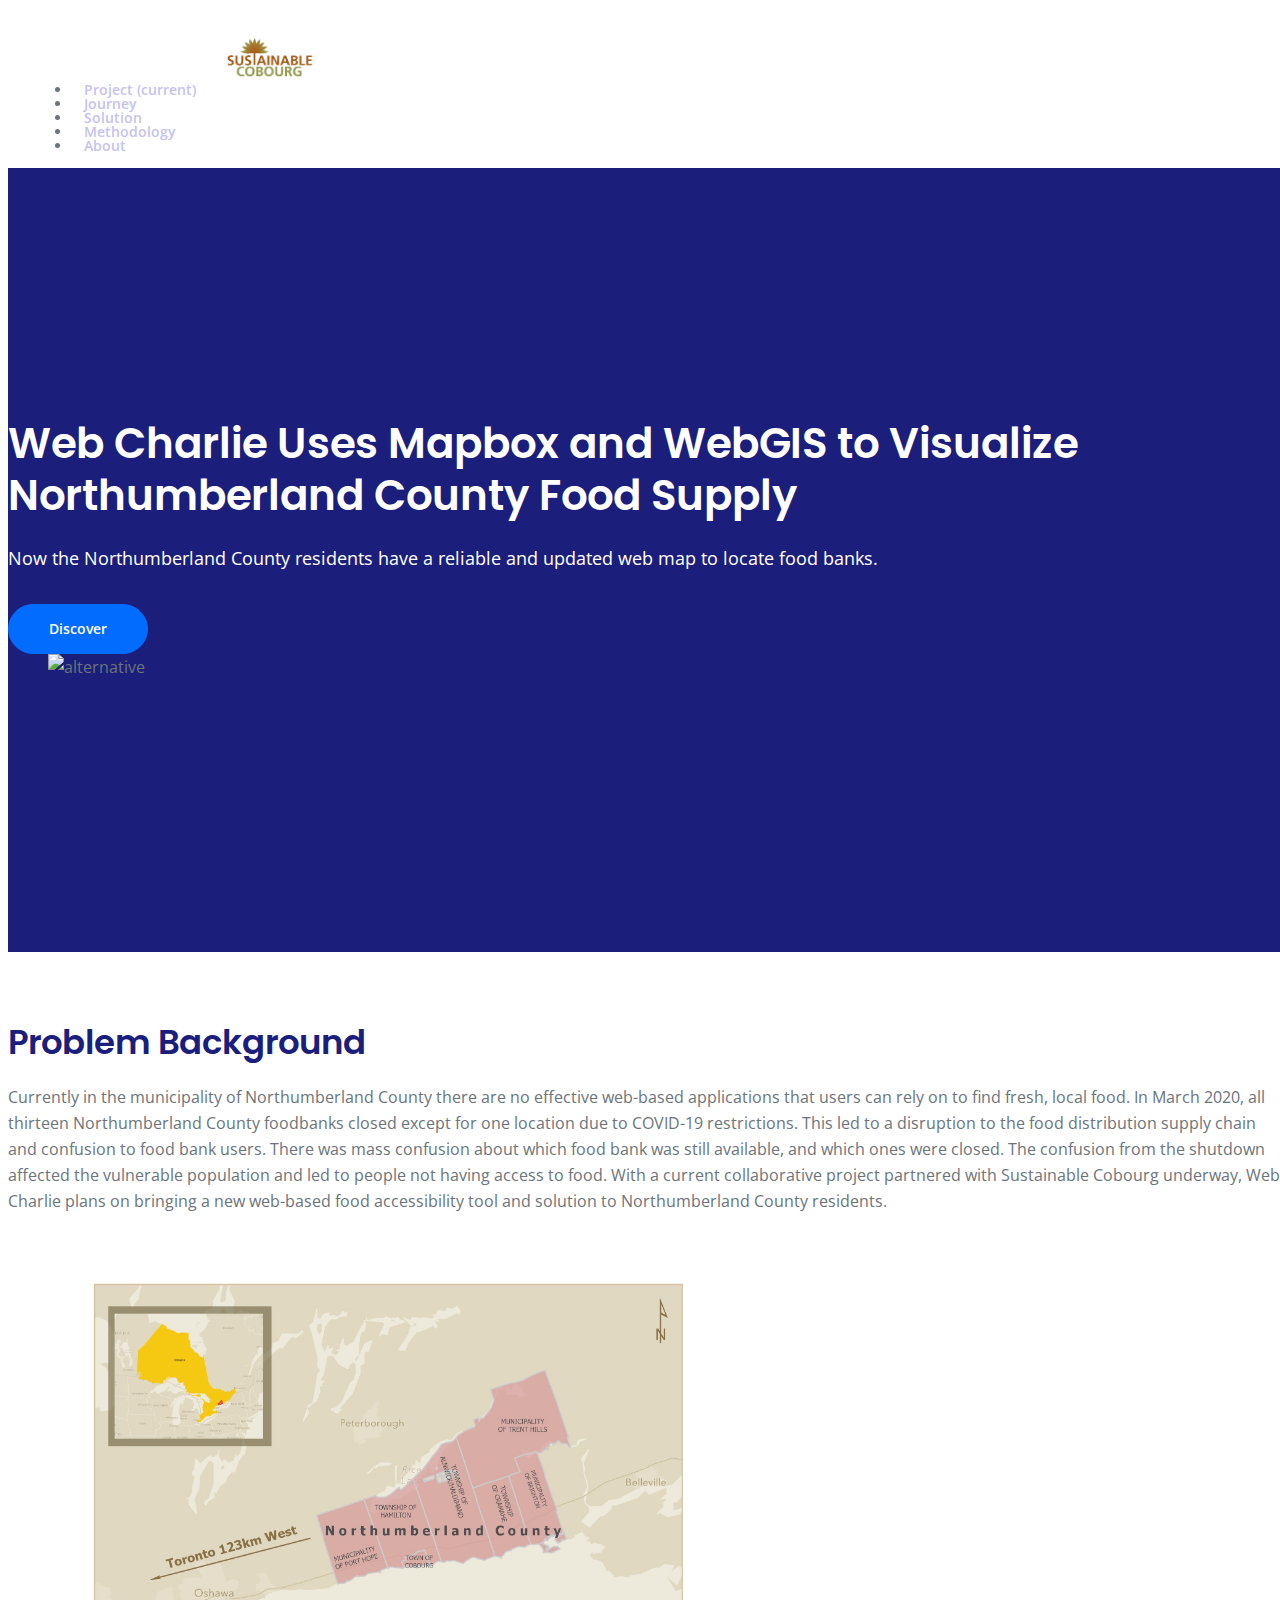
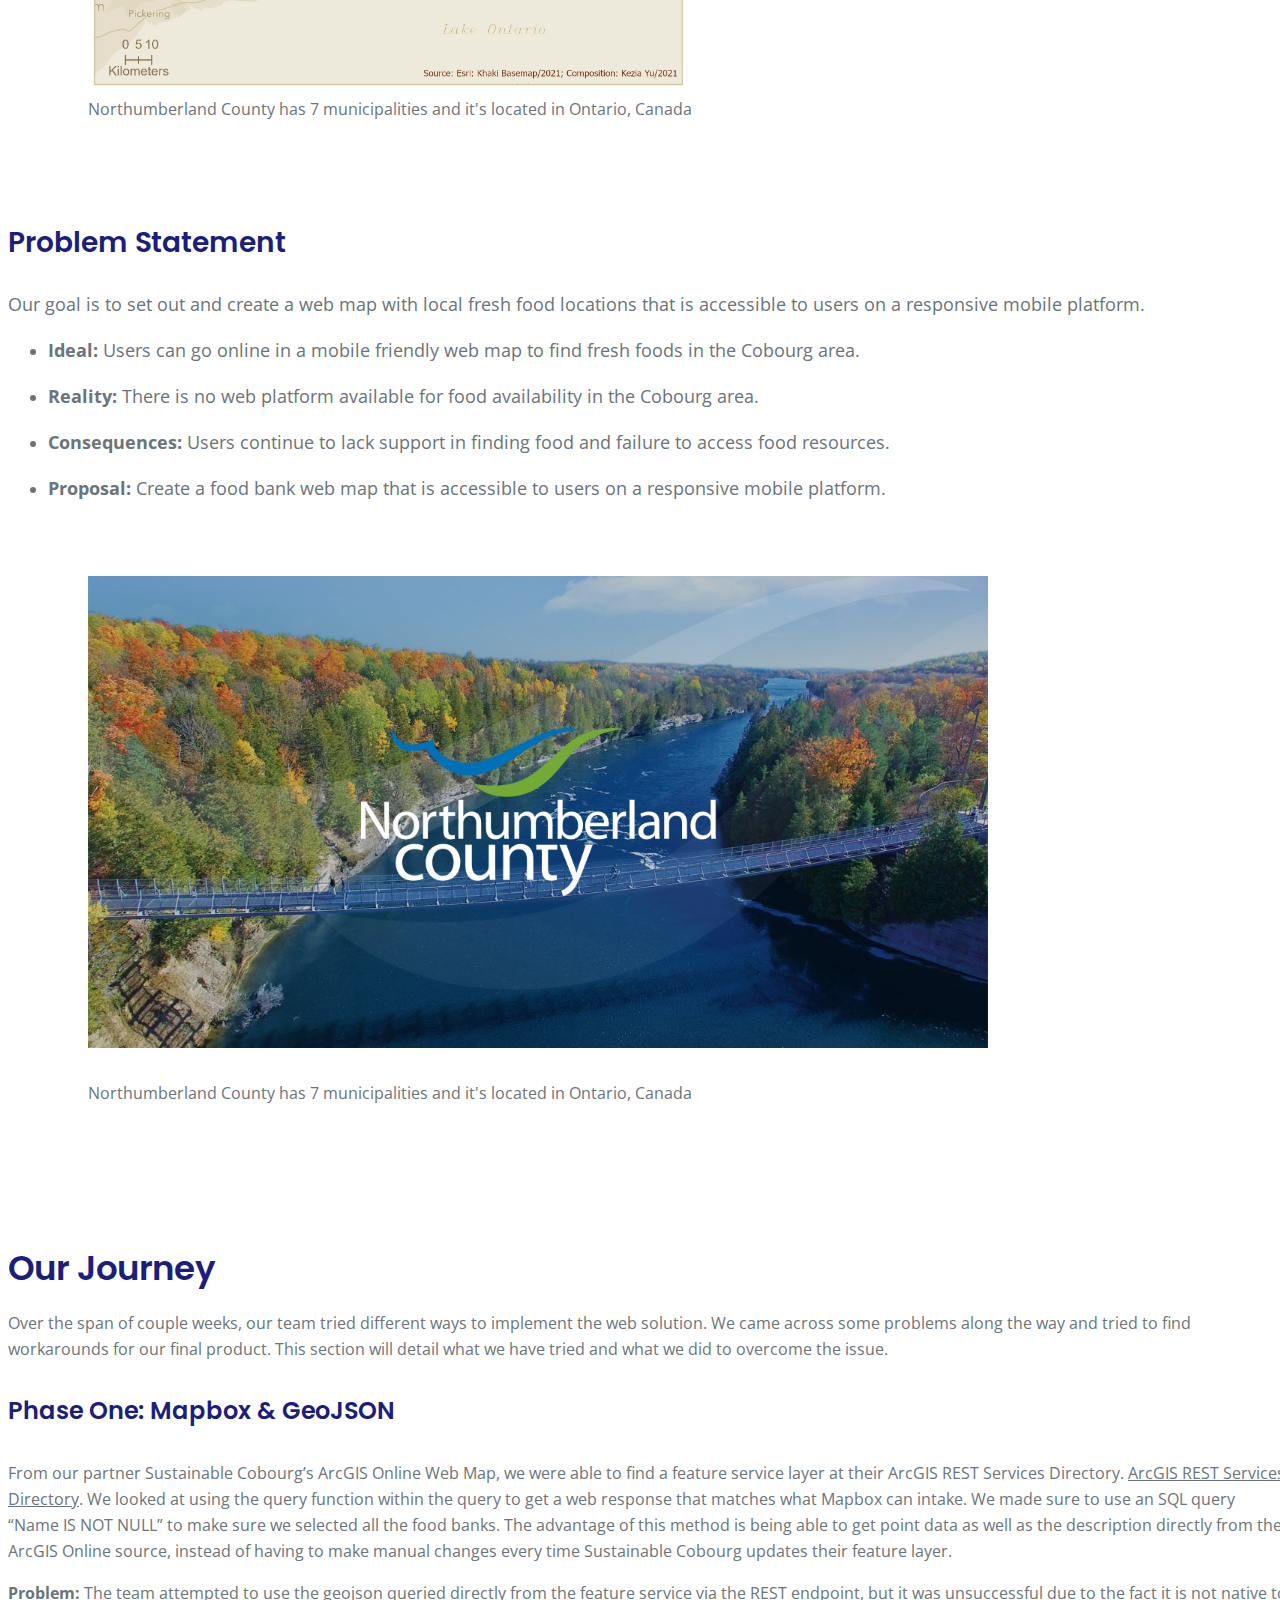
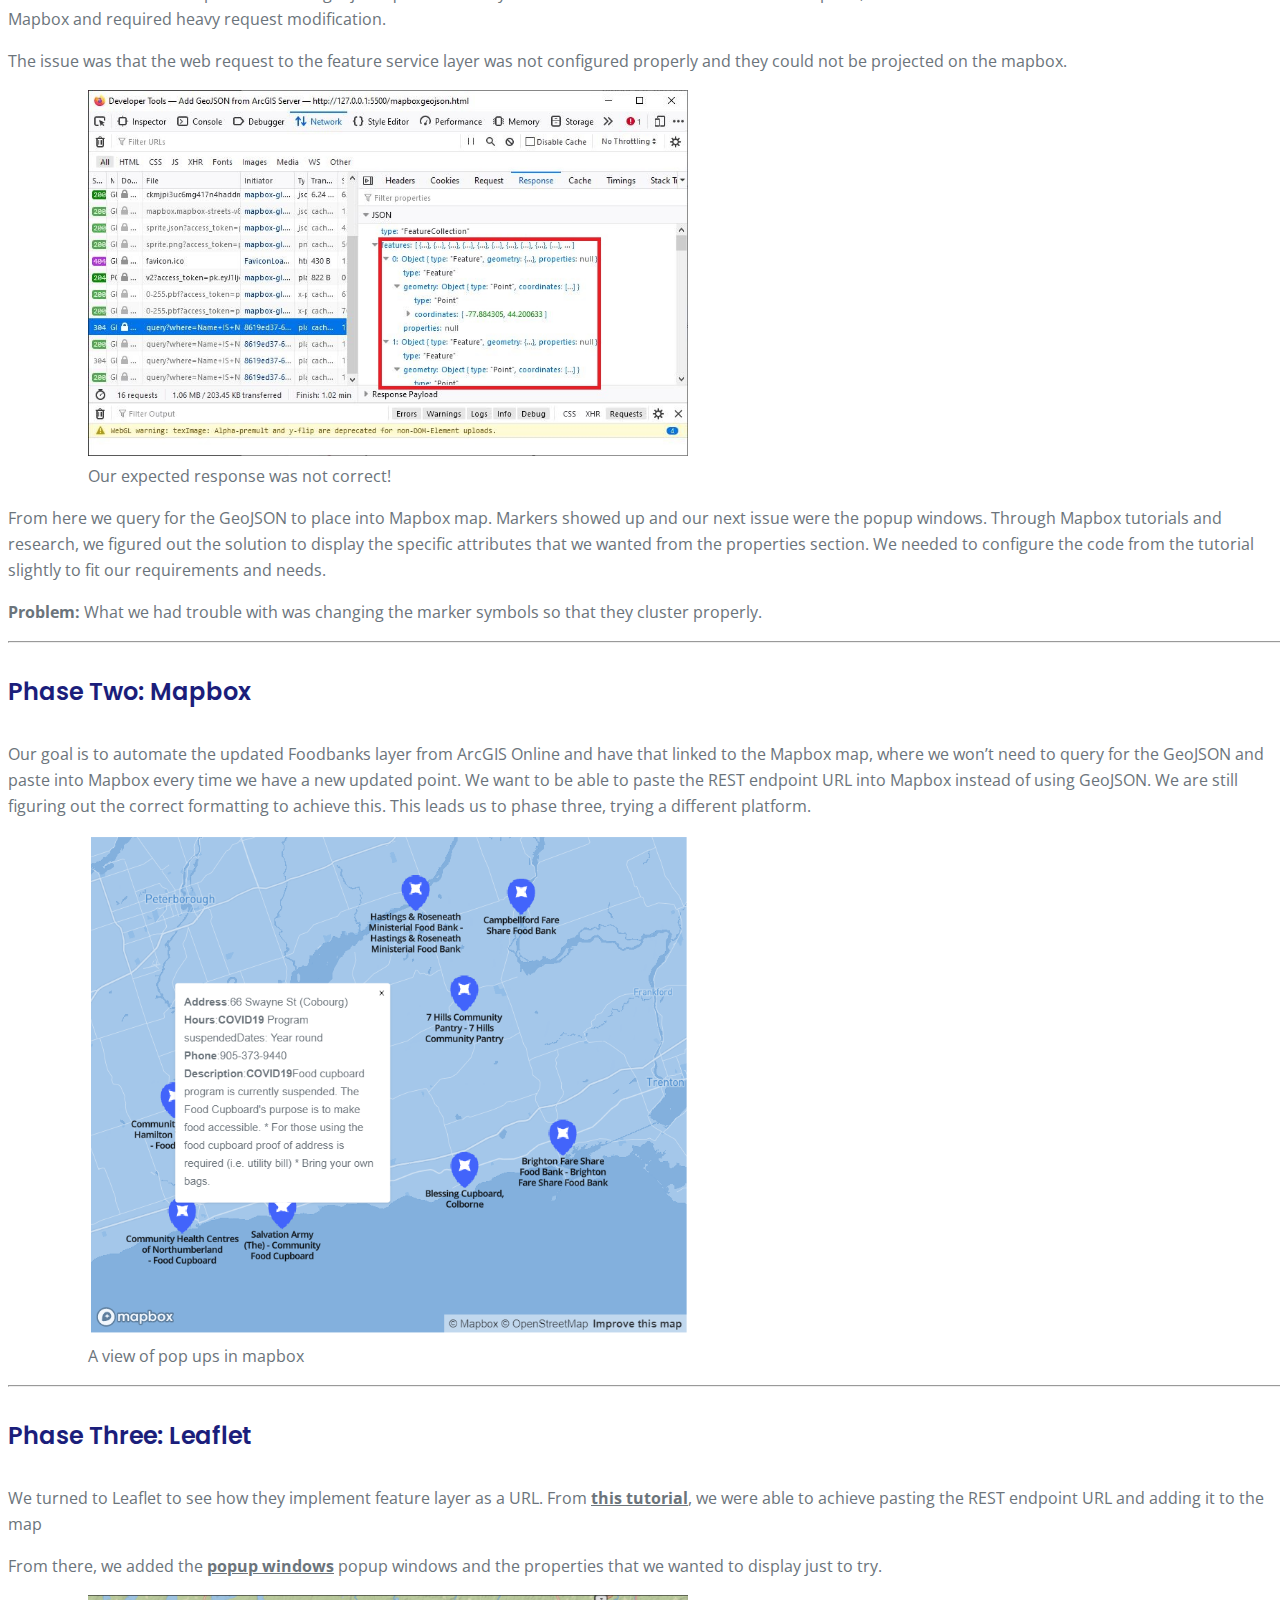
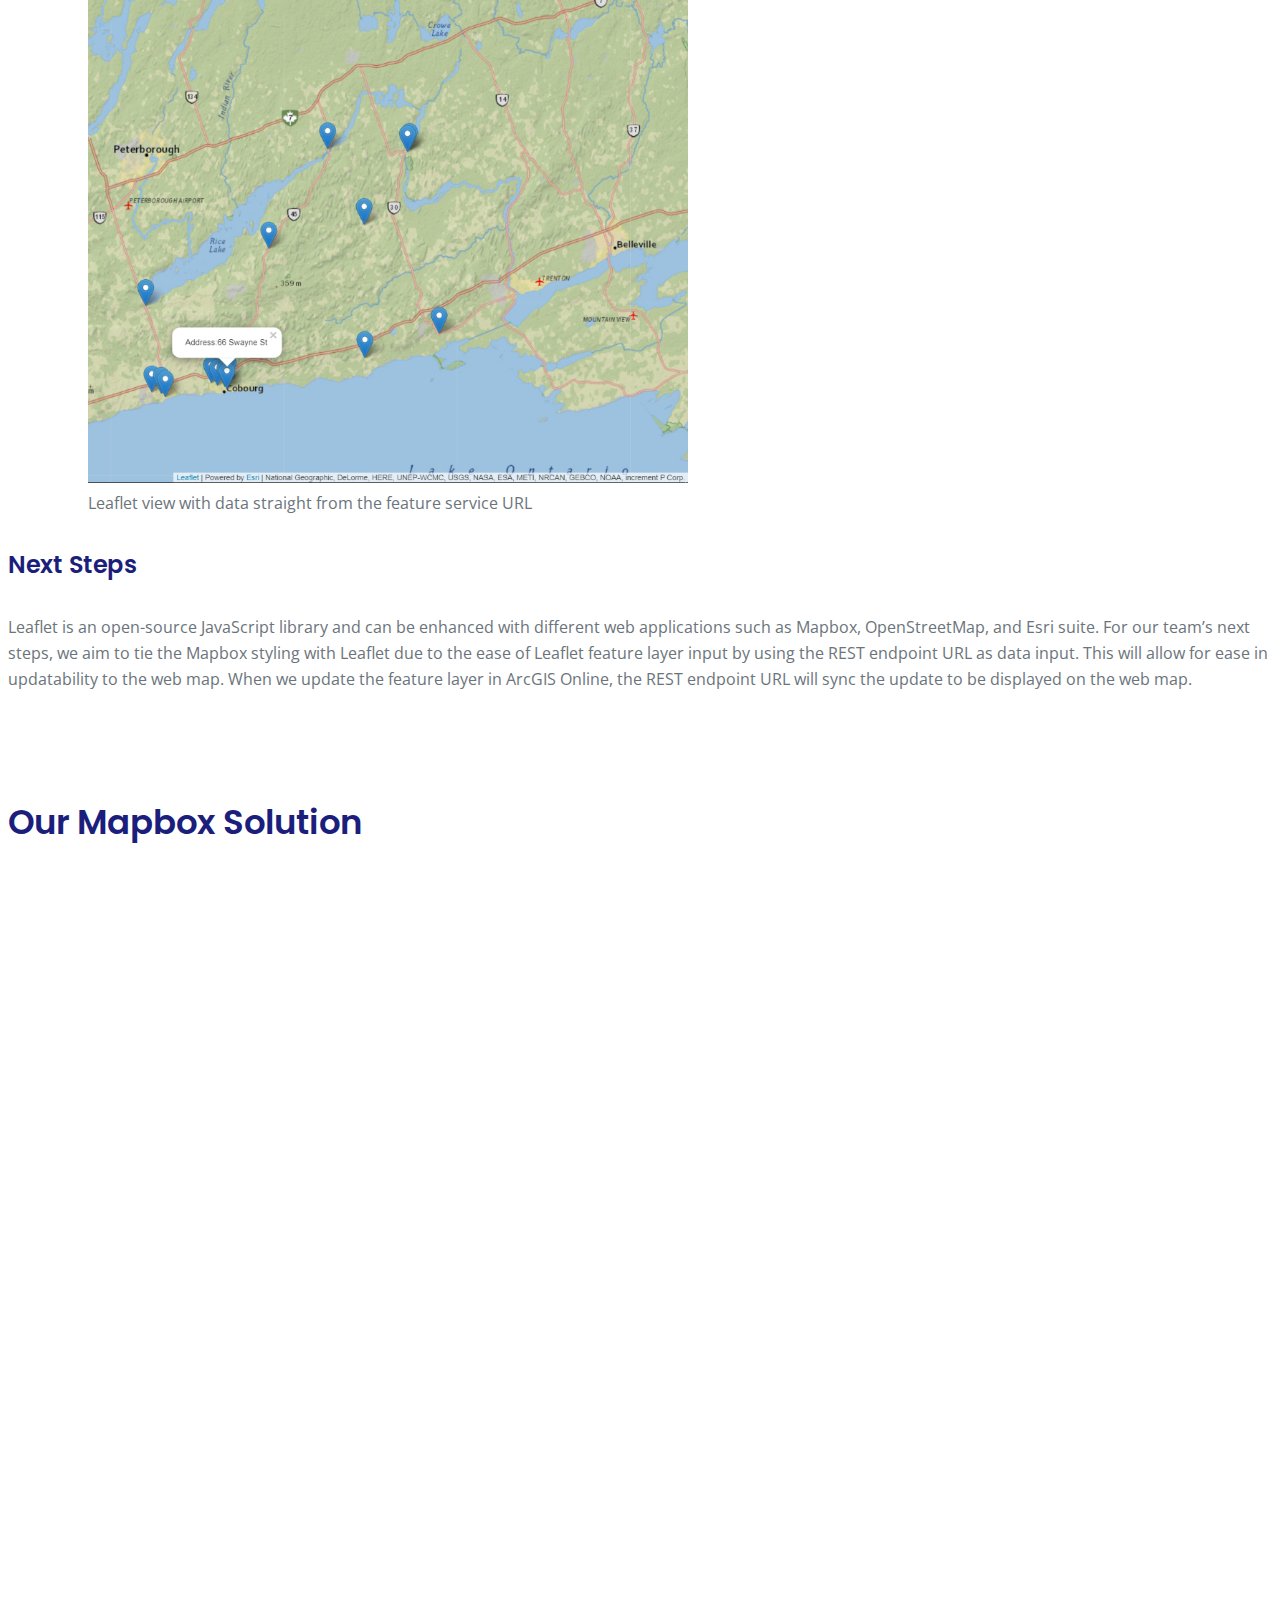
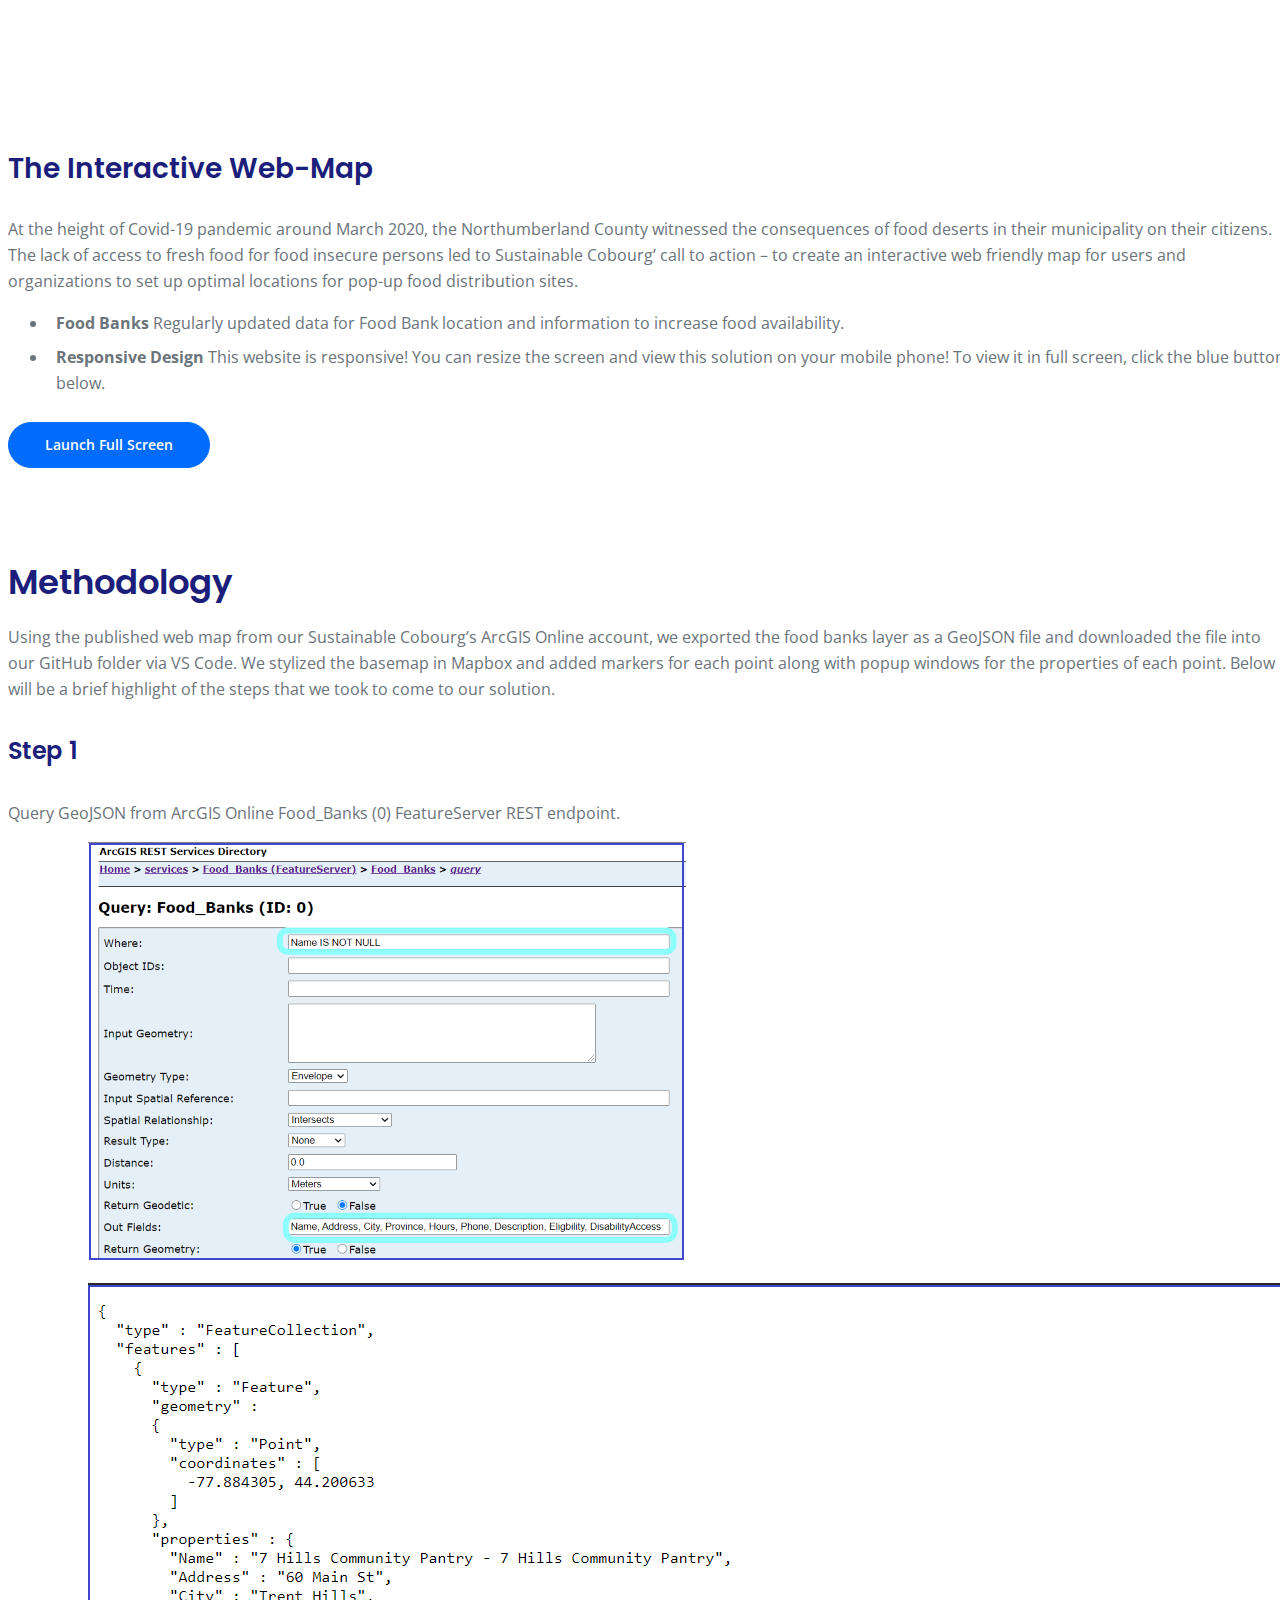
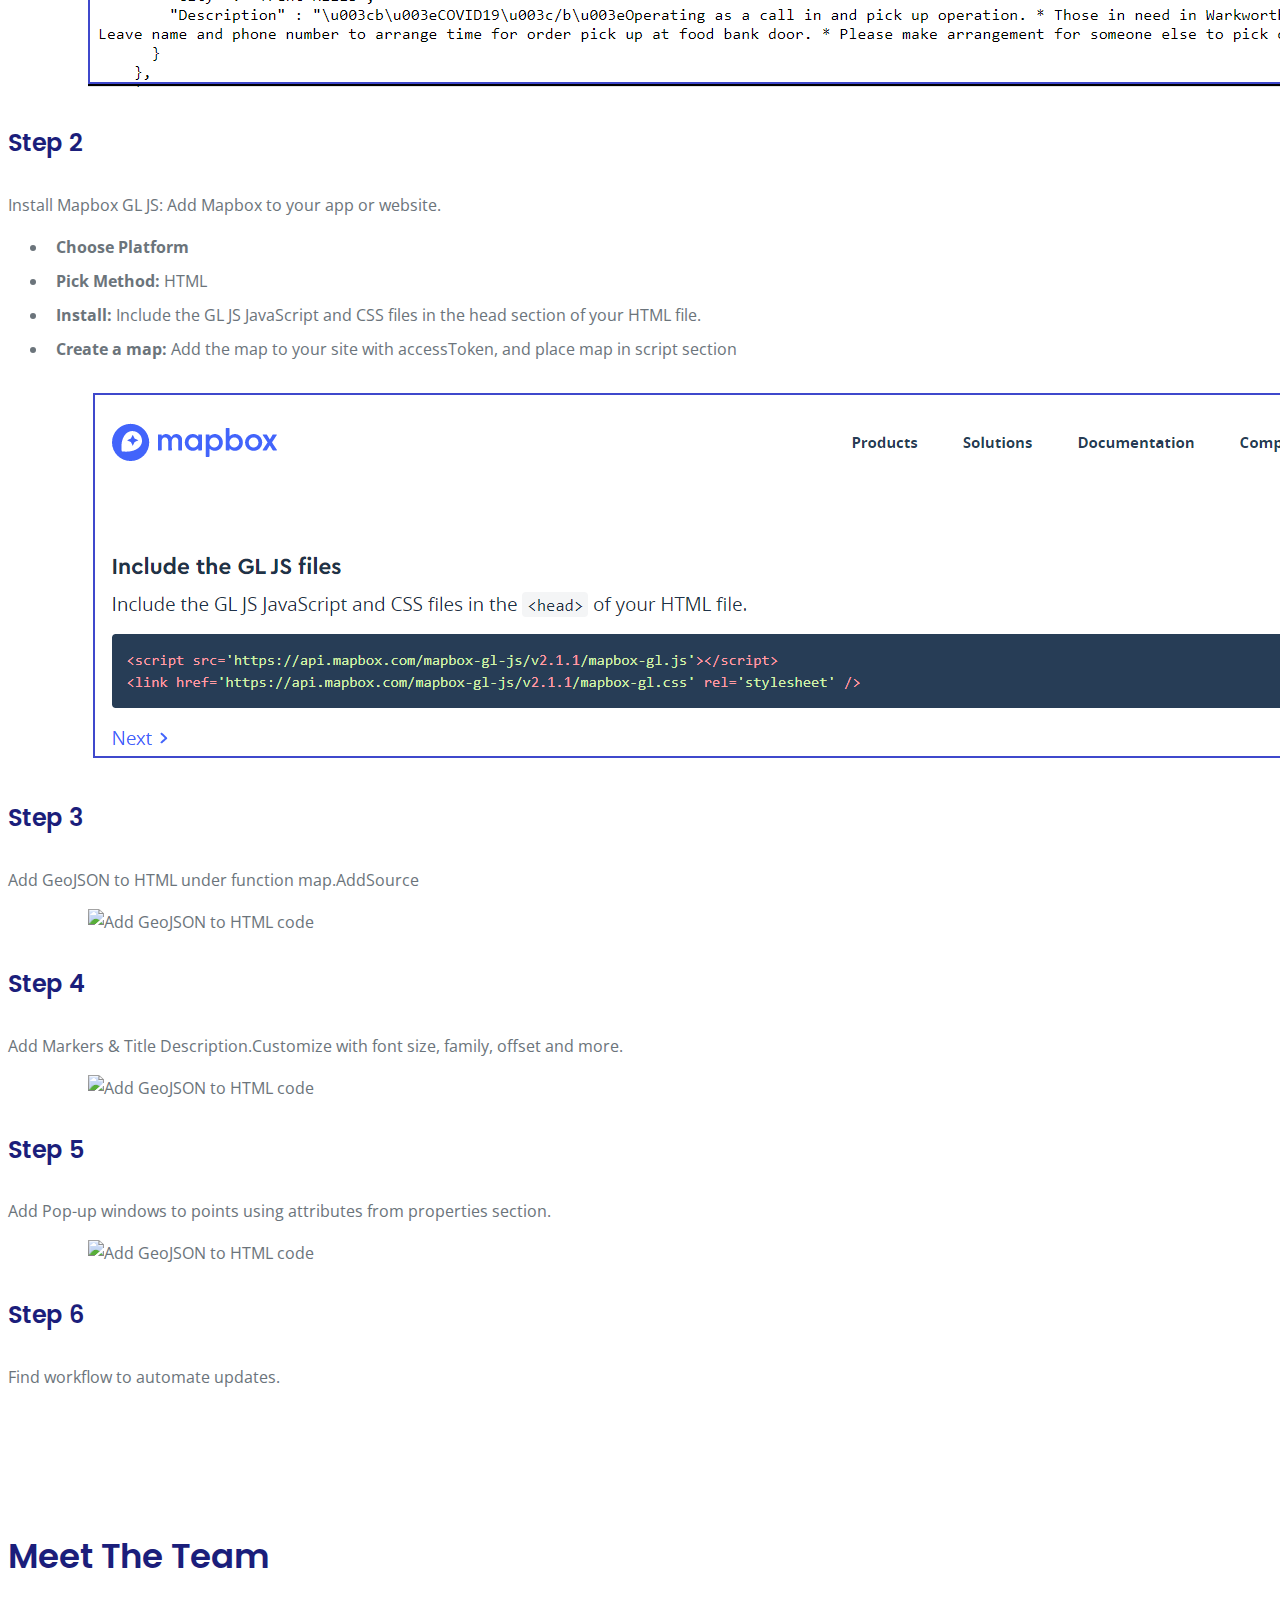
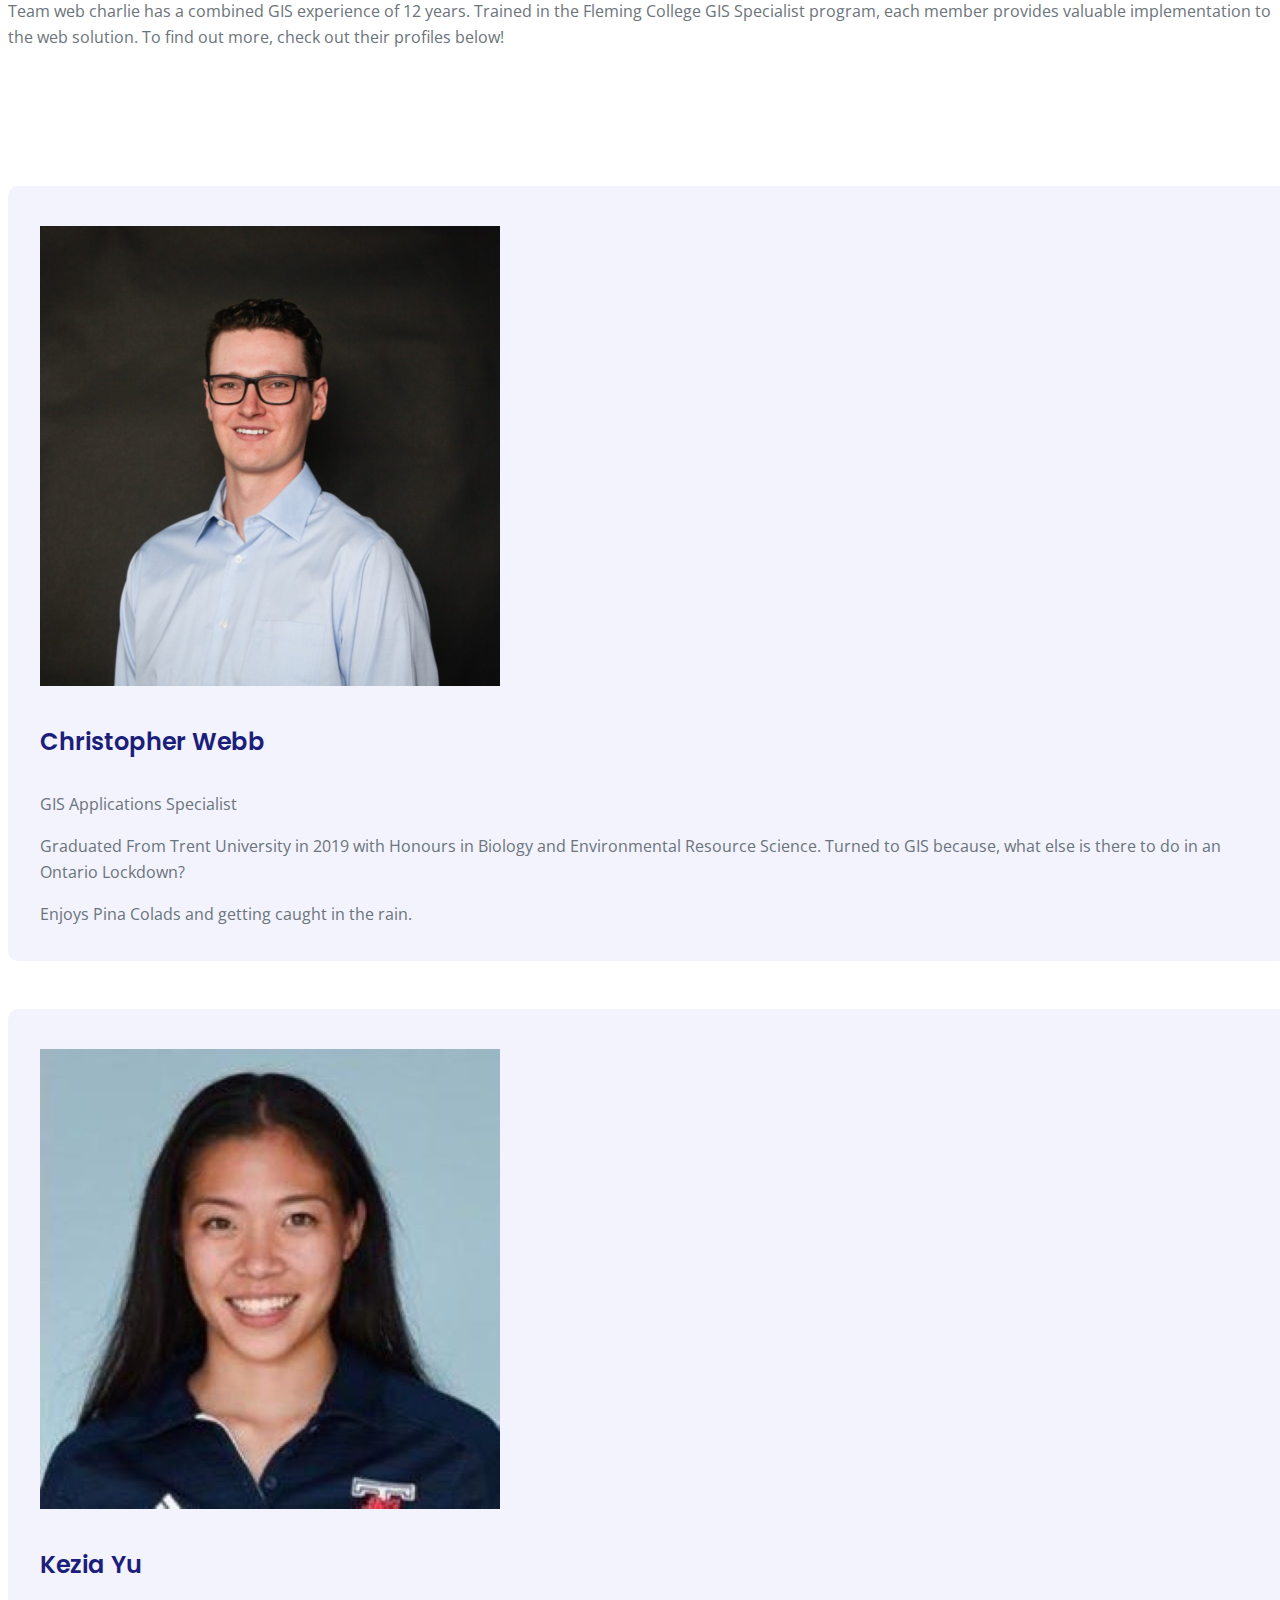
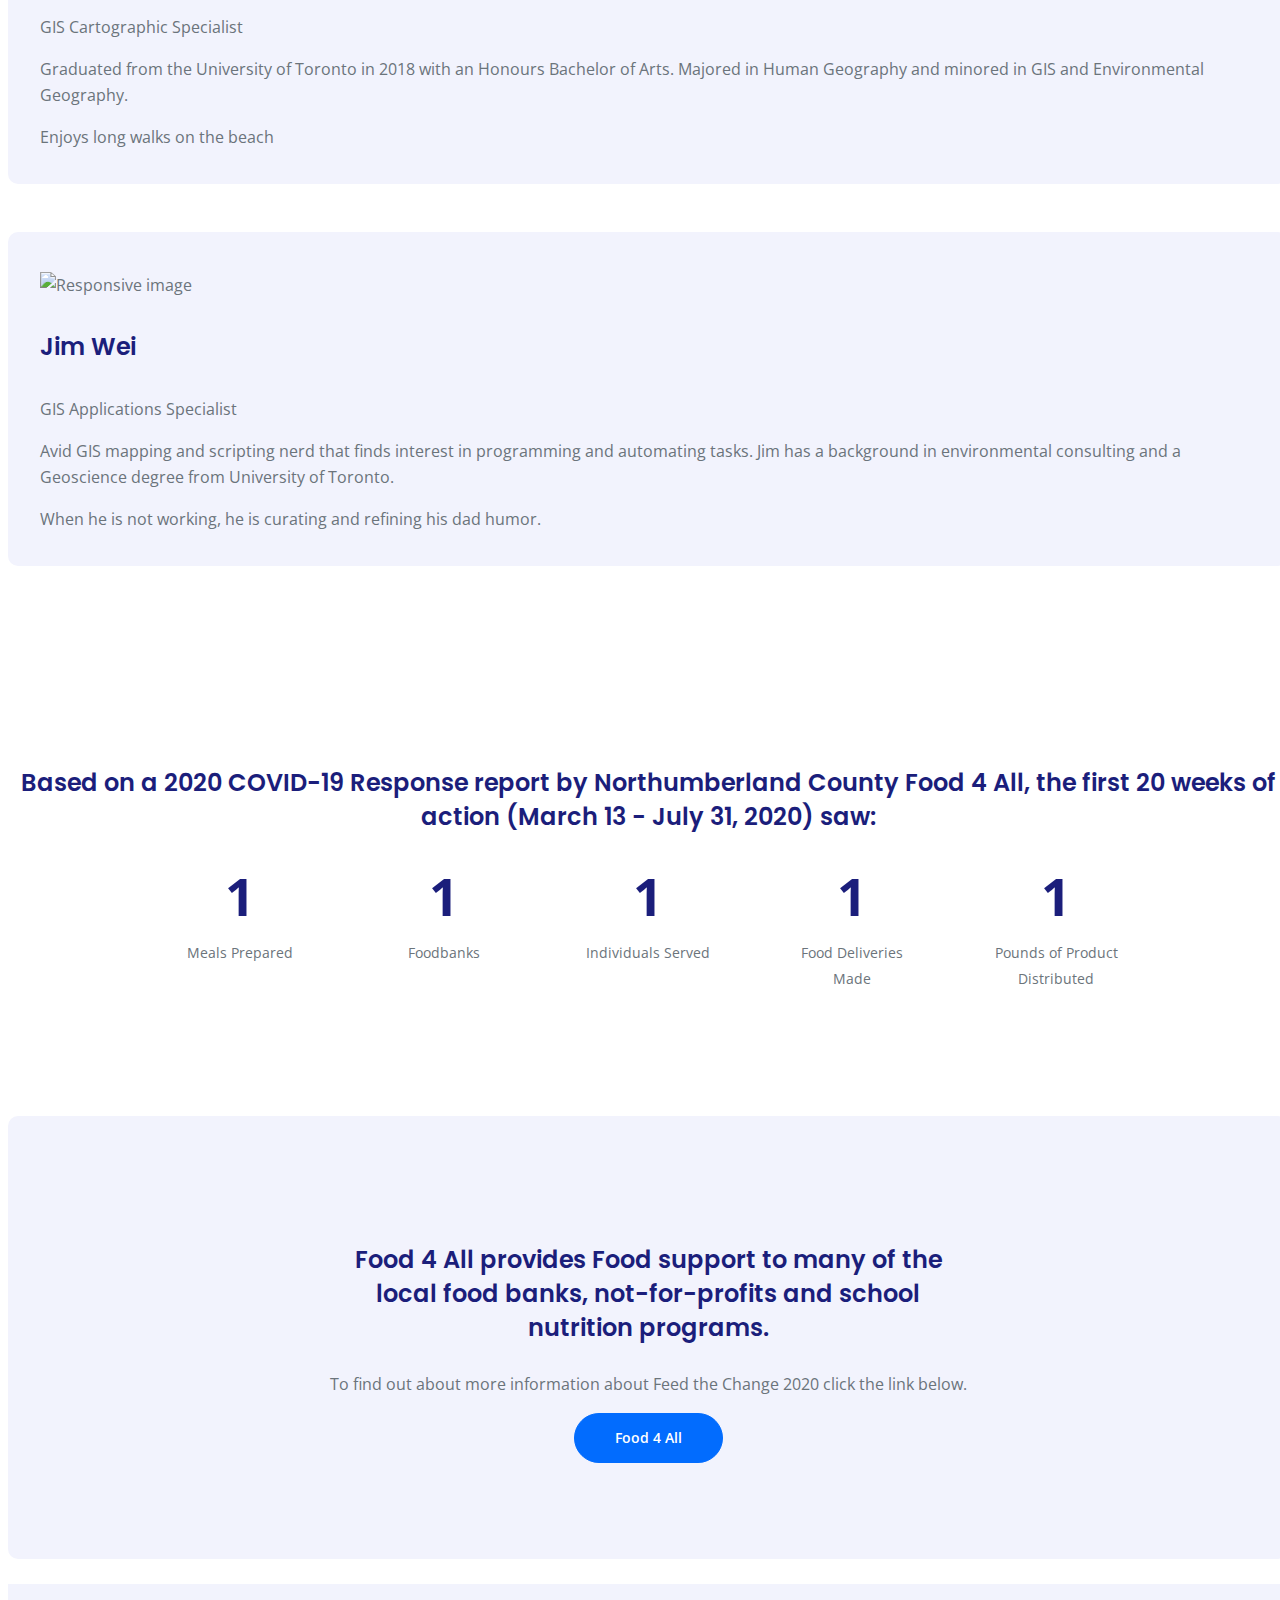
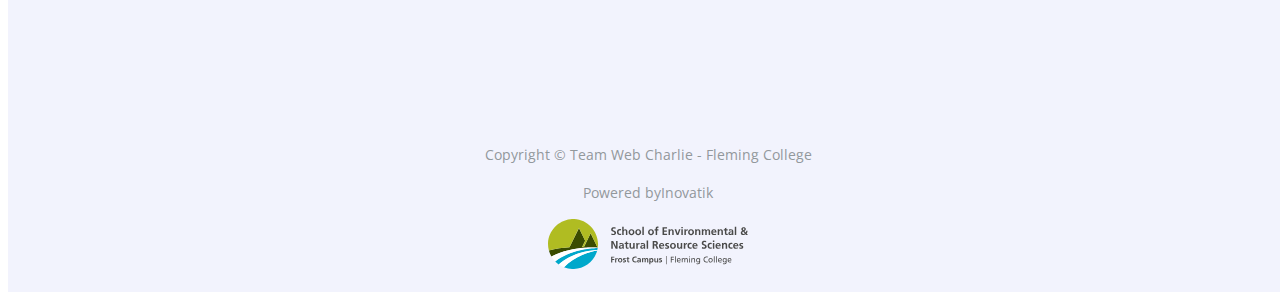
==== index.html @ 327cd3f0 "minor edits to mapbox" ====
<!DOCTYPE html>
<html lang="en">
<head>
    <meta charset="utf-8">
    <meta name="viewport" content="width=device-width, initial-scale=1, shrink-to-fit=no">
    
    <!-- SEO Meta Tags -->
    <meta name="description" content="Northumberland County is looking for new ways to visualize the food distribution supply chain, click to find out more!">
    <meta name="author" content="Web Charlie">

    <!-- OG Meta Tags to improve the way the post looks when you share the page on LinkedIn, Facebook, Google+ -->
	<meta property="og:site_name" content="" /> <!-- website name -->
	<meta property="og:site" content="" /> <!-- website link -->
	<meta property="og:title" content=""/> <!-- title shown in the actual shared post -->
	<meta property="og:description" content="" /> <!-- description shown in the actual shared post -->
	<meta property="og:image" content="" /> <!-- image link, make sure it's jpg -->
	<meta property="og:url" content="" /> <!-- where do you want your post to link to -->
	<meta name="twitter:card" content="summary_large_image">

    <!-- Webpage Title -->
    <title>Sustainable Cobourg Web Map</title>
    
    <!-- Mapbox Script and style-->
    <script src="https://api.mapbox.com/mapbox-gl-js/v1.8.1/mapbox-gl.js"></script>
    <style>
        body { margin: 20; padding: 0; }
        #map { position: absolute; top: 0; bottom: 0; right: 30px; width: 100%; }
        #north-county{ max-width: 75%; margin-bottom: 25px;}
        #extra-space{ margin-bottom: 25px;}
        /* #no-space {padding-top: 0rem; padding-bottom: 0rem;} */
        /* Should use this instead of the stray p tags */
        /* hr { width: 80%;  height: 20px;  margin-bottom: 7px;  margin-right: auto;  margin-left: auto;  margin-top: 9px; border-top: 1px solid white;}   */
    </style>

    
    <!-- Styles -->
    <link href="https://fonts.googleapis.com/css2?family=Open+Sans:ital,wght@0,400;0,600;0,700;1,400&display=swap" rel="stylesheet">
    <link href="https://fonts.googleapis.com/css2?family=Poppins:wght@600&display=swap" rel="stylesheet">
    <link href="css/bootstrap.css" rel="stylesheet">
    <link href="css/fontawesome-all.css" rel="stylesheet">
    <link href="css/swiper.css" rel="stylesheet">
	<link href="css/magnific-popup.css" rel="stylesheet">
	<link href="css/styles.css" rel="stylesheet">
    <link href="https://api.mapbox.com/mapbox-gl-js/v1.8.1/mapbox-gl.css" rel="stylesheet" />
	
	<!-- Favicon  -->
    <link rel="icon" href="images/favicon.png">
</head>
<body data-spy="scroll" data-target=".fixed-top">
    <!-- Navigation -->
    <nav class="navbar navbar-expand-lg fixed-top navbar-dark">
        <div class="container">
            
            <!-- Text Logo - Use this if you don't have a graphic logo -->
            <a class="navbar-brand logo-text page-scroll" href="index.html">Web Charlie</a>

            <!-- Image Logo -->
            <a class="navbar-brand logo-image" href="index.html"><img src="images/logo.webp" alt="alternative"></a> 

            <button class="navbar-toggler p-0 border-0" type="button" data-toggle="offcanvas">
                <span class="navbar-toggler-icon"></span>
            </button>

            <div class="navbar-collapse offcanvas-collapse" id="navbarsExampleDefault">
                <ul class="navbar-nav ml-auto">
                    <li class="nav-item">
                        <a class="nav-link page-scroll" href="#details">Project <span class="sr-only">(current)</span></a>
                    </li>
                    <li class="nav-item">
                        <a class="nav-link page-scroll" href="#journey">Journey</a>
                    </li>
                    <li class="nav-item">
                        <a class="nav-link page-scroll" href="#solution">Solution</a>
                    </li>
                    <li class="nav-item">
                        <a class="nav-link page-scroll" href="#methods">Methodology</a>
                    </li>
                    <li class="nav-item">
                        <a class="nav-link page-scroll" href="#about">About</a>
                    </li>
                </ul>
                <span class="nav-item social-icons">
                    <span class="fa-stack">
                        <a href="https://www.facebook.com/SustainableCobourg" target="_blank">
                            <i class="fas fa-circle fa-stack-2x"></i>
                            <i class="fab fa-facebook-f fa-stack-1x"></i>
                        </a>
                    </span>
                    <span class="fa-stack">
                        <a href="https://twitter.com/greencobourg?lang=en" target="_blank">
                            <i class="fas fa-circle fa-stack-2x"></i>
                            <i class="fab fa-twitter fa-stack-1x"></i>
                        </a>
                    </span>
                </span>
            </div> <!-- end of navbar-collapse -->
        </div> <!-- end of container -->
    </nav> <!-- end of navbar -->
    <!-- end of navigation -->


    <!-- Header -->
    <div class="header">
        <div class="wave"></div>
        <div class="wave"></div>
        <div class="wave"></div>
        <div class="container">
            <div class="row">
                <div class="col-lg-6">
                    <div class="text-container">
                        <h1 class="h1-large">Web Charlie Uses Mapbox and WebGIS to Visualize Northumberland County Food Supply</h1>
                        <p class="p-large">Now the Northumberland County residents have a reliable and updated web map to locate food banks.</p>
                        <a class="btn-solid-lg page-scroll" href="#details">Discover</a>
                    </div> <!-- end of text-container -->
                </div> <!-- end of col -->
                <div class="col-lg-6">
                    <div class="image-container">
                        <!-- The big image here was removed, we can put our own hero image for landing -->
                        <img class="img-fluid" src="images/header-gem.svg" alt="alternative">
                        <!-- <a class="navbar-brand logo-image" href="index.html"><img src="images/logo.webp" alt="alternative"></a>  -->
                    </div> <!-- end of image-container -->
                </div> <!-- end of col -->
            </div> <!-- end of row -->
        </div> <!-- end of container -->
    </div> <!-- end of header -->

    <!-- Details 1 -->
    <div id="details" class="basic-3">
        <div class="container">
          <div class="row">
            <!-- end of col -->
            <!-- <div class="col-lg-6 col-xl-5"> -->
              <div class="text-container">
                <h2>Problem Background</h2>
                <p>
                  Currently in the municipality of Northumberland County there are no effective web-based applications that users can rely on to find fresh, local food. In March 2020, all thirteen Northumberland County foodbanks closed except for one location due to COVID-19 restrictions. This led to a disruption to the food distribution supply chain and confusion to food bank users. There was mass confusion about which food bank was still available, and which ones were closed. The confusion from the shutdown affected the vulnerable population and led to people not having access to food. With a current collaborative project partnered with Sustainable Cobourg underway, Web Charlie plans on bringing a new web-based food accessibility tool and solution to Northumberland County residents.
                </p>
                <div class="image-container basic-5">
                    <!-- <img id="north-county" class="img-fluid" src="images/northumberland-social.jpg" alt="alternative"> -->
                    <img class="img-fluid" src="images/StudyAreaFinal.jpg" width="600" alt="Northumberland County Study Area" >
                    <figcaption class="figure-caption">Northumberland County has 7 municipalities and it's located in Ontario, Canada</figcaption>
                </div>

                <br>

                <h3>Problem Statement</h3>
                <p class="p-large">Our goal is to set out and create a web map with local fresh food locations that is accessible to users on a responsive mobile platform.</p>
                <ul class="list-unstyled li-space-lg">
                    <li class="media">
                        <p class="p-large"><strong>Ideal: </strong> Users can go online in a mobile friendly web map to find fresh foods in the Cobourg area.</p>
                    </li>
                    <li class="media">
                        <p class="p-large"><strong>Reality: </strong> There is no web platform available for food availability in the Cobourg area.</p>
                    </li>
                    <li class="media">
                        <p class="p-large"><strong>Consequences: </strong> Users continue to lack support in finding food and failure to access food resources.</p>
                    </li>
                    <li class="media">
                        <p class="p-large"><strong>Proposal: </strong> Create a food bank web map that is accessible to users on a responsive mobile platform.</p>
                    </li>
                </ul>
                <div class="image-container basic-5">
                    <img id="north-county" class="img-fluid" src="images/northumberland-social.jpg" alt="alternative">
                    <!-- <img class="img-fluid" src="images/Northumberland3.PNG" alt="Northumberland County Study Area"> -->
                    <figcaption class="figure-caption">Northumberland County has 7 municipalities and it's located in Ontario, Canada</figcaption>
                </div>  
            </div>
              <!-- end of text-container -->
            </div>
            <!-- end of col -->
          </div>
          <!-- end of row -->
        </div>
        <!-- end of container -->
      </div>
      <!-- end of basic-2 -->
      <!-- end of details 1 -->

    <!-- Journey -->
    <div id="journey" class="basic-3">
        <div class="container">
            <div class="row">
                <!-- <div class="col-lg-4"> -->
                    <div class="text-container">
                        <h2>Our Journey </h2>

                        <p>Over the span of couple weeks, our team tried different ways to implement the web solution. We came across some problems along the way and tried to find workarounds for our final product. This section will detail what we have tried and what we did to overcome the issue.</p>

                        <h4>Phase One: Mapbox & GeoJSON</h4>
                            <p>From our partner Sustainable Cobourg’s ArcGIS Online Web Map, we were able to find a feature service layer at their ArcGIS REST Services Directory. <a href="https://services3.arcgis.com/KJrsq5lsoZHRcF4w/ArcGIS/rest/services/Food_Banks/FeatureServer/0" target="blank"><b></b> ArcGIS REST Services Directory</a>. We looked at using the query function within the query to get a web response that matches what Mapbox can intake. We made sure to use an SQL query “Name IS NOT NULL” to make sure we selected all the food banks. The advantage of this method is being able to get point data as well as the description directly from the ArcGIS Online source, instead of having to make manual changes every time Sustainable Cobourg updates their feature layer.</p>

                            <p><b>Problem: </b>The team attempted to use the geojson queried directly from the feature service via the REST endpoint, but it was unsuccessful due to the fact it is not native to Mapbox and required heavy request modification.</p>

                            <p>The issue was that the web request to the feature service layer was not configured properly and they could not be projected on the mapbox.</p>

                            <div class="image-container">
                                <p></p> <!-- Need a line break here-->
                                <!-- <img class="img-fluid" src="images/feature-service1.jpg" alt=""> -->
                                <img class="img-fluid" src="images/feature-service2.jpg" width="600" alt="Web Response From Dev Tools">
                                <figcaption class="figure-caption">Our expected response was not correct!</figcaption>
                                <p></p> <!-- Need a line break here-->
                            </div>

                            <p>From here we query for the GeoJSON to place into Mapbox map. Markers showed up and our next issue were the popup windows. Through Mapbox tutorials and research, we figured out the solution to display the specific attributes that we wanted from the properties section. We needed to configure the code from the tutorial slightly to fit our requirements and needs.</p>
                            <p><b>Problem: </b>What we had trouble with was changing the marker symbols so that they cluster properly.</p>
                            <hr>

                        <h4>Phase Two: Mapbox</h4>
                            <p>Our goal is to automate the updated Foodbanks layer from ArcGIS Online and have that linked to the Mapbox map, where we won’t need to query for the GeoJSON and paste into Mapbox every time we have a new updated point. We want to be able to paste the REST endpoint URL into Mapbox instead of using GeoJSON. We are still figuring out the correct formatting to achieve this. This leads us to phase three, trying a different platform.</p>
                            
                            <div class="image-container">
                                <p></p> <!-- Need a line break here-->
                                <!-- <img class="img-fluid" src="images/feature-service1.jpg" alt=""> -->
                                <img class="img-fluid" src="images/mapboxMap.PNG" width="600" alt="Web Response From Dev Tools">
                                <figcaption class="figure-caption">A view of pop ups in mapbox</figcaption>
                                <p></p> <!-- Need a line break here-->
                            </div>

                            <hr>

                        <h4>Phase Three: Leaflet</h4>
                            <p>We turned to Leaflet to see how they implement feature layer as a URL. From <a href="https://esri.github.io/esri-leaflet/tutorials/create-your-first-app.html" target="blank"><b>this tutorial</b></a>, we were able to achieve pasting the REST endpoint URL and adding it to the map</p>
                            <p>From there, we added the <a href="https://esri.github.io/esri-leaflet/examples/feature-layer-popups.html" target="blank"><b>popup windows</b></a> popup windows and the properties that we wanted to display just to try.</p>

                            <div class="image-container">
                                <p></p> <!-- Need a line break here-->
                                <!-- <img class="img-fluid" src="images/feature-service1.jpg" alt=""> -->
                                <img class="img-fluid" src="images/leafletMap.PNG" width="600" alt="Web Response From Dev Tools">
                                <figcaption class="figure-caption">Leaflet view with data straight from the feature service URL</figcaption>
                                <p></p> <!-- Need a line break here-->
                            </div>
                        
                        <h4>Next Steps</h4>
                            <p>Leaflet is an open-source JavaScript library and can be enhanced with different web applications such as Mapbox, OpenStreetMap, and Esri suite. For our team’s next steps, we aim to tie the Mapbox styling with Leaflet due to the ease of Leaflet feature layer input by using the REST endpoint URL as data input. This will allow for ease in updatability to the web map. When we update the feature layer in ArcGIS Online, the REST endpoint URL will sync the update to be displayed on the web map. </p>

                    </div> <!-- end of text-container -->
                <!-- </div> end of col -->
            </div> <!-- end of row -->
        </div> <!-- end of container -->
    </div> <!-- end of basic-5 -->
    <!-- end of about -->

    <!-- Changes to be implemented below this line -->
    <!-- Details 1 -->
    <div id="solution" class="basic-3">
        <div class="container">
             <div class="text-container">
                <h2>Our Mapbox Solution </h2>
             </div>
            <div class="row">
                <div class="col-lg-6 col-xl-7">
                    <div class="image-container">
                        <div id="map"></div>
                        <img class="img-fluid" src="images/details-1.svg" alt="alternative">
                    </div> <!-- end of image-container -->
                </div> <!-- end of col -->
                <div class="col-lg-6 col-xl-5">
                    <div class="text-container">
                        <h3>The Interactive Web-Map</h3>
                        <p>At the height of Covid-19 pandemic around March 2020, the Northumberland County witnessed 
                            the consequences of food deserts in their municipality on their citizens. The lack of access to fresh food 
                            for food insecure persons led to Sustainable Cobourg’ call to action – to create an interactive web friendly map for users and organizations to set up optimal locations for pop-up food distribution sites. </p>
                        <ul class="list-unstyled li-space-lg">
                            <li class="media">
                                <i class="fas fa-square"></i>
                                <div class="media-body"><strong>Food Banks</strong> Regularly updated data for Food Bank location and information to increase food availability. </div>
                            </li>
                            <li class="media">
                                <i class="fas fa-square"></i>
                                <div class="media-body"><strong>Responsive Design</strong> This website is responsive! You can resize the screen and view this solution on your mobile phone! To view it in full screen, click the blue button below.</div>
                            </li>
                        </ul> 
                        <!-- Shutting down the button until it's been fixed -->
                        <a class="btn-solid-reg" target="blank" href="solution.html">Launch Full Screen</a>
                    </div> <!-- end of text-container -->
                </div> <!-- end of col -->
            </div> <!-- end of row -->
        </div> <!-- end of container -->
    </div> <!-- end of basic-2 -->
    <!-- end of details 1 -->

    <!-- Details 2 Our Writing Section-->
    <div id="methods" class="basic-3">
        <div class="container">
            <div class="row">
                <!-- <div class="col-lg-6 col-xl-5"> -->
                    <div class="text-container">
                        <h2>Methodology</h2>
                        <p>Using the published web map from our Sustainable Cobourg’s ArcGIS Online account, we exported the food banks layer as a GeoJSON file and downloaded the file into our GitHub folder via VS Code. We stylized the basemap in Mapbox and added markers for each point along with popup windows for the properties of each point. Below will be a brief highlight of the steps that we took to come to our solution.</p>
                        <h4>Step 1</h4>
                        <p>Query GeoJSON from ArcGIS Online Food_Banks (0) FeatureServer REST endpoint.</p>
                        <div class="image-container">
                            <img class="img-fluid" src="images/RESTendpoint3.png" alt="RESTendpoint Query">
                            <p></p> <!-- Need a line break here-->
                            <img class="img-fluid" src="images/geojson7.png" alt="GeoJSON example">
                        </div>
                        <h4>Step 2</h4>
                        <p>Install Mapbox GL JS: Add Mapbox to your app or website.</p>
                        <ul class="list-unstyled li-space-lg">
                            <li class="media">
                                <i class="fas fa-square"></i>
                                <div class="media-body"><strong>Choose Platform</strong></div>
                            </li>
                            <li class="media">
                                <i class="fas fa-square"></i>
                                <div class="media-body"><strong>Pick Method:</strong> HTML</div>
                            </li>
                            <li class="media">
                                <i class="fas fa-square"></i>
                                <div class="media-body"><strong>Install:</strong> Include the GL JS JavaScript and CSS files in the head section of your HTML file.</div>
                            </li>
                            <li class="media">
                                <i class="fas fa-square"></i>
                                <div class="media-body"><strong>Create a map:</strong> Add the map to your site with accessToken, and place map in script section</div>
                            </li>
                        </ul> 
        
                        <div class="image-container">
                            <img class="img-fluid" src="images/mapboxInstall.png" alt="RESTendpoint Query">
                        </div>
                        <h4>Step 3</h4>
                        <p>Add GeoJSON to HTML under function map.AddSource</p>
                            <div class="image-container">
                                <img class="img-fluid" src="images/step3_code.PNG" alt="Add GeoJSON to HTML code">
                            </div>
                        <h4>Step 4</h4>
                        <p>Add Markers & Title Description.Customize with font size, family, offset and more.</p>
                        <div class="image-container">
                            <img class="img-fluid" src="images/step4_code.PNG" alt="Add GeoJSON to HTML code">
                        </div>
                        <h4>Step 5</h4>
                        <p>Add Pop-up windows to points using attributes from properties section.</p>
                        <div class="image-container">
                            <img class="img-fluid" src="images/step5_code.png" alt="Add GeoJSON to HTML code">
                        </div>
                        <h4>Step 6</h4>
                        <p>Find workflow to automate updates.</p> 

                </div> <!-- end of col -->
                
                <div class="col-lg-6 col-xl-7"> 
                </div> <!-- end of col -->
            </div> <!-- end of row -->
        </div> <!-- end of container -->
    </div> <!-- end of basic-3 -->
    <!-- end of details 2 -->

    <!-- About -->
    <div id="about" class="basic-5">
        <div class="container">
            <div class="row">
                <!-- <div class="col-lg-4"> -->
                    <div class="text-container">
                        <h2>Meet The Team</h2>
                        <p>Team web charlie has a combined GIS experience of 12 years. Trained in the Fleming College GIS Specialist program, each member provides valuable implementation to the web solution. To find out more, check out their profiles below!</p>
                    </div> <!-- end of text-container -->
                <!-- </div> end of col -->
            </div> <!-- end of row -->
        </div> <!-- end of container -->
    </div> <!-- end of basic-5 -->
    <!-- end of about -->

     <!-- Features -->
     <div id="features" class="basic-4">
        <div class="container">
            <div class="row">
                <div class="col-lg-4">
                    <div class="text-box bg-gray">
                        <img src="images/Chris.png" class="img-fluid rounded" alt="Responsive image">
                        <!-- <i class="fas fa-rocket"></i> -->
                        <p></p>
                        <h4>Christopher Webb</h4>
                        <p>GIS Applications Specialist</p>
                        <p>Graduated From Trent University in 2019 with Honours in Biology and Environmental Resource Science. Turned to GIS because, what else is there to do in an Ontario Lockdown?</p>
                        <p>Enjoys Pina Colads and getting caught in the rain.</p>
                    </div> <!-- end of text-box -->
                </div> <!-- end of col -->
                <div class="col-lg-4">
                    <div class="text-box bg-gray">
                        <img src="images/kezia2.jpg" class="img-fluid rounded" alt="Responsive image">
                        <!-- <i class="fas fa-rocket"></i> -->
                        <p></p>
                        <h4>Kezia Yu</h4>
                        <p>GIS Cartographic Specialist</p>
                        <p>Graduated from the University of Toronto in 2018 with an Honours Bachelor of Arts. Majored in Human Geography and minored in GIS and Environmental Geography.</p>
                        <p>Enjoys long walks on the beach</p>
                    </div> <!-- end of text-box -->
                </div> <!-- end of col -->
                <div class="col-lg-4">
                    <div class="text-box bg-gray">
                        <img src="images/jim.jpg" class="img-fluid rounded" alt="Responsive image">
                        <!-- <i class="fas fa-rocket"></i> -->
                        <p></p>
                        <h4>Jim Wei</h4>
                        <p>GIS Applications Specialist</p>
                        <p>Avid GIS mapping and scripting nerd that finds interest in programming and automating tasks. Jim has a background in environmental consulting and a Geoscience degree from University of Toronto.</p>

                        <p>When he is not working, he is curating and refining his dad humor. </p>
                    </div> <!-- end of text-box -->
                </div> <!-- end of col -->
            </div> <!-- end of row -->
        </div> <!-- end of container -->
    </div> <!-- end of basic-4 -->
    <!-- end of features -->

        <!-- Statistics -->
    <div class="counter">
        <div class="container">
            <div class="row">
                <div class="col-lg-12">
                    <div class="text-container">
                        <h4>Based on a 2020 COVID-19 Response report by Northumberland County Food 4 All, the first 20 weeks of action (March 13 - July 31, 2020) saw:</h4>
                    </div>
                    <!-- Counter -->
                    <div id="counter">
                        <div class="cell">
                            <div class="counter-value number-count" data-count="11200">1</div>
                            <p class="counter-info">Meals Prepared</p>

                        </div>
                        <div class="cell">
                            <div class="counter-value number-count" data-count="16">1</div>
                            <p class="counter-info">Foodbanks</p>
                        </div>
                        <div class="cell">
                            <div class="counter-value number-count" data-count="2420">1</div>
                            <p class="counter-info">Individuals Served</p>
                        </div>
                        <div class="cell">
                            <div class="counter-value number-count" data-count="118">1</div>
                            <p class="counter-info">Food Deliveries Made</p>
                        </div>
                        <div class="cell">
                            <div class="counter-value number-count" data-count="370090">1</div>
                            <p class="counter-info">Pounds of Product Distributed</p>
                        </div>
                    </div>
                    <!-- end of counter -->

                </div> <!-- end of col -->
            </div> <!-- end of row -->
        </div> <!-- end of container -->
    </div> <!-- end of counter -->
    <!-- end of statistics -->

    <!-- Invitation -->
    <div class="basic-6">
        <div class="container">
            <div class="row">
                <div class="col-lg-12">
                    <div id="extra-space" class="text-container bg-gray">
                        <h4>Food 4 All provides Food support to many of the local food banks, not-for-profits and school
                            nutrition programs.
                        </h4>
                        <p>To find out about more information about Feed the Change 2020 click the link below.</p>
                        <a class="btn-solid-lg" href="https://www.northumberland.ca/en/living-here/resources/Documents/Feed-The-Change-2020.pdf" target="_blank">Food 4 All</a>
                    </div> <!-- end of text-container -->
                </div> <!-- end of col -->
            </div> <!-- end of row -->
        </div> <!-- end of container -->
    </div> <!-- end of basic-6 -->
    <!-- end of invitation -->

    <!-- Footer -->
    <div class="footer bg-gray">
        <div class="container">
            <div class="row">
                <div class="col-lg-12">
                    <div class="social-container">
                        <span class="fa-stack">
                            <a href="https://www.facebook.com/SustainableCobourg" target="_blank">
                                <i class="fas fa-circle fa-stack-2x"></i>
                                <i class="fab fa-facebook-f fa-stack-1x"></i>
                            </a>
                        </span>
                        <span class="fa-stack">
                            <a href="https://twitter.com/greencobourg?lang=en" target="_blank">
                                <i class="fas fa-circle fa-stack-2x"></i>
                                <i class="fab fa-twitter fa-stack-1x"></i>
                            </a>
                        </span>
                        <span class="fa-stack">
                            <a href="https://www.instagram.com/sustainablecobourg/" target="_blank">
                                <i class="fas fa-circle fa-stack-2x"></i>
                                <i class="fab fa-instagram fa-stack-1x"></i>
                            </a>
                        </span>
                        <span class="fa-stack">
                            <a href="https://www.youtube.com/watch?v=dQw4w9WgXcQ">
                                <i class="fas fa-circle fa-stack-2x"></i>
                                <i class="fab fa-youtube fa-stack-1x"></i>
                            </a>
                        </span>
                    </div> <!-- end of social-container -->
                </div> <!-- end of col -->
            </div> <!-- end of row -->
        </div> <!-- end of container -->
    </div> <!-- end of footer -->  
    <!-- end of footer -->


    <!-- Copyright -->
    <div class="copyright bg-gray">
        <div class="container">
            <div class="row">
                <div class="col-lg-12">
                    <p class="p-small">Copyright © <a class="no-line" href="https://www.geocommunity.net/">Team Web Charlie - Fleming College</a></p>
                    <p class="p-small">Powered by<a class="no-line" href="https://inovatik.com">Inovatik</a></p>
                    <div class="image-container">
                        <img class="img-fluid" src="images/Fleming.svg" alt="Fleming College Logo" width="200">
                    </div> <!-- end of image-container -->
                </div> <!-- end of col -->
            </div> <!-- enf of row -->
        </div> <!-- end of container -->
    </div> <!-- end of copyright --> 
    <!-- end of copyright -->
    
    <style>
        .mapboxgl-Popup {
            max-width: 400px; 
            font: 12px/20px 'Helvetica Neue', Arial, Helvetica, sans-serif;
        }
    </style>
        
    	
    <!-- Scripts -->
    <script>
        // Modified from: https://docs.mapbox.com/mapbox-gl-js/example/live-geojson/
        // Make sure you use your own Access Token
        mapboxgl.accessToken = 'pk.eyJ1IjoiaG93ZTIwMjAiLCJhIjoiY2ttbDJub2dsMTZubjJxczJibXU4NnR6diJ9.feWhBPfoAnvhfdvsI2Odxg';
        var map = new mapboxgl.Map({
            container: 'map',
            style: 'mapbox://styles/howe2020/ckmjpi3uc6mg417n4haddm7cg',
            zoom: 9,
            center: [-78.00, 44.10]
        });

        map.on('load', function () {
            // Add an image to use as a custom marker
            map.loadImage(
                'https://docs.mapbox.com/mapbox-gl-js/assets/custom_marker.png',
                function (error, image) {
                    if (error) throw error;
                    map.addImage('custom-marker', image);
                    // Add a GeoJSON source 
                    map.addSource('points', {
                        'type': 'geojson',
                        'data': {
                            "type" : "FeatureCollection", 
                            "features" : [
                                {
                                "type" : "Feature", 
                                "geometry" : 
                                {
                                    "type" : "Point", 
                                    "coordinates" : [
                                    -77.884305, 44.200633
                                    ]
                                }, 
                                "properties" : {
                                    "Name" : "7 Hills Community Pantry - 7 Hills Community Pantry", 
                                    "Address" : "60 Main St", 
                                    "City" : "Trent Hills", 
                                    "Province" : "ON", 
                                    "Hours" : "Fri 11 am-12:30 pm Dates: All YearMeetings: Board meets monthly", 
                                    "Phone" : "705-924-2077", 
                                    "Description" : "\u003cb\u003eCOVID19\u003c/b\u003eOperating as a call in and pick up operation. * Those in need in Warkworth and area can call 705-924-2077 and leave a message of what they require. Leave name and phone number to arrange time for order pick up at food bank door. * Please make arrangement for someone else to pick order up if they are feeling ill. Provides food for those in need.", 
                                    "Eligbility" : "No restrictions\u003cbr /\u003e\u003cbr /\u003eResidency Requirements: Warkworth and surrounding area", 
                                    "DisabilityAccess" : "Fully Accessible"
                                }
                                }, 
                                {
                                "type" : "Feature", 
                                "geometry" : 
                                {
                                    "type" : "Point", 
                                    "coordinates" : [
                                    -78.077844, 44.166839
                                    ]
                                }, 
                                "properties" : {
                                    "Name" : "Alderville First Nation - Alderville Community Food Bank", 
                                    "Address" : "8467 County Rd 45", 
                                    "City" : "Alnwick/Haldimand", 
                                    "Province" : "ON", 
                                    "Hours" : "\u003cb\u003eCOVID19\u003c/b\u003e  Hours vary daily. Call ahead for food needs.Dates: Year round", 
                                    "Phone" : "905-352-2140", 
                                    "Description" : "\u003cb\u003eCOVID19\u003c/b\u003e Food orders will be filled and box of food will be left outside for pick up at arranged time.Community Food bank", 
                                    "Eligbility" : "First Nation community. * Low income and or OW/ODSP recipients.", 
                                    "DisabilityAccess" : "Fully Accessible"
                                }
                                }, 
                                {
                                "type" : "Feature", 
                                "geometry" : 
                                {
                                    "type" : "Point", 
                                    "coordinates" : [
                                    -77.883614, 44.006443
                                    ]
                                }, 
                                "properties" : {
                                    "Name" : "Blessing Cupboard, Colborne", 
                                    "Address" : "75 King Street East", 
                                    "City" : "Colborne", 
                                    "Province" : "ON", 
                                    "Hours" : "Sunday 11:30 am – 12:00 noon", 
                                    "Phone" : "905-355-2408, 905-207-0059", 
                                    "Description" : "<strong>Description</strong>: Prospect Community Church", 
                                    "Eligbility" : null, 
                                    "DisabilityAccess" : null
                                }
                                }, 
                                {
                                "type" : "Feature", 
                                "geometry" : 
                                {
                                    "type" : "Point", 
                                    "coordinates" : [
                                    -77.73298, 44.042142
                                    ]
                                }, 
                                "properties" : {
                                    "Name" : "Brighton Fare Share Food Bank - Brighton Fare Share Food Bank", 
                                    "Address" : "39 A Elizabeth St", 
                                    "City" : "Brighton", 
                                    "Province" : "ON", 
                                    "Hours" : "Food Distribution: first, second, fourth, fifth Mon of the month 9 am-12 noon * third Mon of the month 5:30 pm-8 pmFood Donations accepted: Wed 9 am-12 noonDates: All Year", 
                                    "Phone" : null, 
                                    "Description" : "\u003cb\u003eCOVID19\u003c/b\u003e Food Bank remains open but clients will have their food brought to their car in the parking lot in a grocery cart.\n\u003cbr\u003e\n\u003cbr\u003eFood assistance to those in need", 
                                    "Eligbility" : "Residents of The Municipality of Brighton", 
                                    "DisabilityAccess" : "Partially Accessible - Parking - Not Accessible; Entrance - Useable; Washrooms - Not Accessible"
                                }
                                }, 
                                {
                                "type" : "Feature", 
                                "geometry" : 
                                {
                                    "type" : "Point", 
                                    "coordinates" : [
                                    -77.796748, 44.307359
                                    ]
                                }, 
                                "properties" : {
                                    "Name" : "Campbellford Fare Share Food Bank", 
                                    "Address" : "28 Doxsee Avenue South (rear of building)", 
                                    "City" : "Campbellford", 
                                    "Province" : "ON", 
                                    "Hours" : "Wednesday, 9:00 am – 11:30 am", 
                                    "Phone" : "705-653-1930", 
                                    "Description" : "COVID19 Food bank remains open * one person at a time \n \nProvide food assistance to those in need \n* Offers information about other services and encouragement \n* Works together with area churches, the Salvation Army and Northumberland United Way to offer this service \n* Emergency services available.", 
                                    "Eligbility" : null, 
                                    "DisabilityAccess" : null
                                }
                                }, 
                                {
                                "type" : "Feature", 
                                "geometry" : 
                                {
                                    "type" : "Point", 
                                    "coordinates" : [
                                    -78.316519, 43.956405
                                    ]
                                }, 
                                "properties" : {
                                    "Name" : "Community Health Centres of Northumberland - Food Cupboard", 
                                    "Address" : "99 Toronto Road", 
                                    "City" : "Port Hope", 
                                    "Province" : "ON", 
                                    "Hours" : "By appointment only, Thursdays 1:30 pm to 4:00 pm.", 
                                    "Phone" : "905-885-2626 ext. 212", 
                                    "Description" : "By appointment only. 1 person in the office at a time", 
                                    "Eligbility" : null, 
                                    "DisabilityAccess" : null
                                }
                                }, 
                                {
                                "type" : "Feature", 
                                "geometry" : 
                                {
                                    "type" : "Point", 
                                    "coordinates" : [
                                    -78.328418, 44.083107
                                    ]
                                }, 
                                "properties" : {
                                    "Name" : "Community Works in Hamilton Township - Food Bank", 
                                    "Address" : "Bewdley Community Centre; 7060 Lake St", 
                                    "City" : "Hamilton (Township)", 
                                    "Province" : "ON", 
                                    "Hours" : "Thu 10 am-3 pmDates: All Year", 
                                    "Phone" : "905-797-2535 ext 22", 
                                    "Description" : "\u003cb\u003eCOVID19\u003c/b\u003e Food bank is open as a drive through only. * Pre-packaged food * Not accepting clothing, toys or household items donations at this time.Provides food only at this time. The clothing, children's toys and small household items operation is suspended until after the Community Centre is re-opened.", 
                                    "Eligbility" : "No restrictions", 
                                    "DisabilityAccess" : "Fully Accessible"
                                }
                                }, 
                                {
                                "type" : "Feature", 
                                "geometry" : 
                                {
                                    "type" : "Point", 
                                    "coordinates" : [
                                    -77.958762, 44.311008
                                    ]
                                }, 
                                "properties" : {
                                    "Name" : "Hastings & Roseneath Ministerial Food Bank - Hastings & Roseneath Ministerial Food Bank", 
                                    "Address" : "Trinity United Church; 3 Albert St W", 
                                    "City" : "Trent Hills", 
                                    "Province" : "ON", 
                                    "Hours" : "First three Tue of the month 1 pm-2:30 pm, 6:30 pm-8 pmFood donations (please check expiry date) to be made outside food bank opening hours, by arrangement.Dates: Jan-mid Dec", 
                                    "Phone" : null, 
                                    "Description" : "\u003cb\u003eCOVID19\u003c/b\u003e Service by appointment only. Call 705-696-2295.\n\u003cbr\u003e\n\u003cbr\u003eFood bank provides clients with food for approximately 4 days.\n\u003cbr\u003e* Clients are asked to use the food bank only once a month\n\u003cbr\u003e* Occasionally baby food or formula is available", 
                                    "Eligbility" : "No restrictions", 
                                    "DisabilityAccess" : "Fully Accessible"
                                }
                                }, 
                                {
                                "type" : "Feature", 
                                "geometry" : 
                                {
                                    "type" : "Point", 
                                    "coordinates" : [
                                    -78.195217, 43.970337
                                    ]
                                }, 
                                "properties" : {
                                    "Name" : "Meals on Wheels", 
                                    "Address" : "1005 Elgin St W", 
                                    "City" : "Cobourg", 
                                    "Province" : "ON", 
                                    "Hours" : null, 
                                    "Phone" : "1-866-514-5774.", 
                                    "Description" : "Community Care Northumberland. Currently delivering frozen meals only.", 
                                    "Eligbility" : null, 
                                    "DisabilityAccess" : null
                                }
                                }, 
                                {
                                "type" : "Feature", 
                                "geometry" : 
                                {
                                    "type" : "Point", 
                                    "coordinates" : [
                                    -78.183294, 43.965653
                                    ]
                                }, 
                                "properties" : {
                                    "Name" : "Northumberland County Food For All", 
                                    "Address" : "600 William St", 
                                    "City" : "Cobourg", 
                                    "Province" : "ON", 
                                    "Hours" : "Mon-Fri 9 am-1 pm Dates: All Year", 
                                    "Phone" : null, 
                                    "Description" : null, 
                                    "Eligbility" : null, 
                                    "DisabilityAccess" : null
                                }
                                }, 
                                {
                                "type" : "Feature", 
                                "geometry" : 
                                {
                                    "type" : "Point", 
                                    "coordinates" : [
                                    -78.160374, 43.973006
                                    ]
                                }, 
                                "properties" : {
                                    "Name" : "Northumberland Fare Share Food Banks - Northumberland Fare Share Food Banks, Cobourg", 
                                    "Address" : "700 D'Arcy St", 
                                    "City" : "Cobourg", 
                                    "Province" : "ON", 
                                    "Hours" : "Wed 10 am-12 noon, 6 pm-8 pm * Fri 10 am-12 noonDates: All Year", 
                                    "Phone" : " 905-372-5308", 
                                    "Description" : "\u003cb\u003eCOVID19\u003c/b\u003e Delivery Model has changed. * Pick-up outside food bank only.Provide emergency food supplies on Wed and Fri Food donations accepted at the following Cobourg locations:* Metro (Northumberland Mall), 1111 Elgin St W* St Michael's Rectory, 379 Division St* Kawartha Credit Union, 2 King St W* Fisher's Foodland, 990 Division St* Cobourg Fire Department, 111 Elgin St E* David's No Frills, 500 Division St* York Super IDA Pharmacy, 500 Division St", 
                                    "Eligbility" : "No restrictions", 
                                    "DisabilityAccess" : "Not Accessible"
                                }
                                }, 
                                {
                                "type" : "Feature", 
                                "geometry" : 
                                {
                                    "type" : "Point", 
                                    "coordinates" : [
                                    -78.29742, 43.953819
                                    ]
                                }, 
                                "properties" : {
                                    "Name" : "Northumberland Fare Share Food Banks - Northumberland Fare Share Food Banks, Port Hope", 
                                    "Address" : "Port Hope United Church; 34 South St", 
                                    "City" : "Port Hope", 
                                    "Province" : "ON", 
                                    "Hours" : "Wed 10 am-12 noon, 6 pm-8 pmDates: All YearMeetings: Board meetings are held in alternating communities on the second Thu of the month", 
                                    "Phone" : "905-885-6674", 
                                    "Description" : "\u003cb\u003eCOVID19\u003c/b\u003e Delivery Model has changed.* Pick-up outside food bank only.Provide emergency food supplies Wed to those in need.Food donations accepted at the following Port Hope locations: * Davis Your Independent Grocer, 20 Jocelyn St., Port hope* Port Hope United Church, 34 South St.* Food Basics, 125 Hope St S* Giant Tiger, 145 Peter St, Port Hope", 
                                    "Eligbility" : "No restrictions", 
                                    "DisabilityAccess" : "Partially Accessible - Parking - Useable; Entrance - Useable; Washrooms - Not Accessible"
                                }
                                }, 
                                {
                                "type" : "Feature", 
                                "geometry" : 
                                {
                                    "type" : "Point", 
                                    "coordinates" : [
                                    -78.288489, 43.948906
                                    ]
                                }, 
                                "properties" : {
                                    "Name" : "Port Hope Salvation Army Community and Family Services", 
                                    "Address" : "100 Peter Street, Upper Level", 
                                    "City" : "Port Hope", 
                                    "Province" : "ON", 
                                    "Hours" : "By appointment only Monday & Friday 9am - 1pm", 
                                    "Phone" : "905-885-2323", 
                                    "Description" : null, 
                                    "Eligbility" : null, 
                                    "DisabilityAccess" : null
                                }
                                }, 
                                {
                                "type" : "Feature", 
                                "geometry" : 
                                {
                                    "type" : "Point", 
                                    "coordinates" : [
                                    -78.163317, 43.961224
                                    ]
                                }, 
                                "properties" : {
                                    "Name" : "Salvation Army (The) - Community Food Cupboard", 
                                    "Address" : "66 Swayne St", 
                                    "City" : "Cobourg", 
                                    "Province" : "ON", 
                                    "Hours" : "\u003cb\u003eCOVID19\u003c/b\u003e  Program suspendedDates: Year round", 
                                    "Phone" : "905-373-9440", 
                                    "Description" : "\u003cb\u003eCOVID19\u003c/b\u003eFood cupboard program is currently suspended. The Food Cupboard's purpose is to make food accessible. * For those using the food cupboard proof of address is required (i.e. utility bill) * Bring your own bags.", 
                                    "Eligbility" : "Everyone must provide proof of address. Under the age of 18 must have proof of independence and address", 
                                    "DisabilityAccess" : "Fully Accessible"
                                }
                                }, 
                                {
                                "type" : "Feature", 
                                "geometry" : 
                                {
                                    "type" : "Point", 
                                    "coordinates" : [
                                    -77.793193, 44.310276
                                    ]
                                }, 
                                "properties" : {
                                    "Name" : "Salvation Army Community and Family Service", 
                                    "Address" : "61B Ranney Street North", 
                                    "City" : "Campbellford", 
                                    "Province" : "ON", 
                                    "Hours" : "Thursday, 10:00 am - 1:00 pm", 
                                    "Phone" : "705-653-4185", 
                                    "Description" : null, 
                                    "Eligbility" : null, 
                                    "DisabilityAccess" : null
                                }
                                }, 
                                {
                                "type" : "Feature", 
                                "geometry" : 
                                {
                                    "type" : "Point", 
                                    "coordinates" : [
                                    -78.167767, 43.964014
                                    ]
                                }, 
                                "properties" : {
                                    "Name" : "Society of St. Vincent de Paul", 
                                    "Address" : "379 Division St S", 
                                    "City" : "Cobourg", 
                                    "Province" : "ON", 
                                    "Hours" : null, 
                                    "Phone" : "905-373-2940", 
                                    "Description" : "Provides emergency food vouchers for families in need.", 
                                    "Eligbility" : null, 
                                    "DisabilityAccess" : null
                                }
                                },
                            ]
                        }
                    });

                    // Add a symbol layer showing points
                    map.addLayer({
                        'id': 'points',
                        'type': 'symbol',
                        'source': 'points',
                        'layout': {
                            'icon-image': 'custom-marker',
                            // get the title name from the source's "title" property
                            'text-field': ['get','Name'],
                            'text-size': 10,
                            'text-font': [
                                'Open Sans Semibold',
                                'Arial Unicode MS Bold',
                            ],
                            'text-offset': [0, 2],
                            'text-anchor': 'top'
                        }
                    });

                    // When a click event occurs on a feature in the places layer, open a popup at the location
                    // of the feature, with description HTML from its properties
                    map.on('click', 'points', function (e) {
                        var coordinates = e.features[0].geometry.coordinates.slice();
                        var description = ('<strong>Address</strong>:' + e.features[0].properties.Address + ' (' + e.features[0].properties.City +')' + '<br>' + '<strong>Hours</strong>:' + e.features[0].properties.Hours + '<br>' + '<strong>Phone</strong>:' + e.features[0].properties.Phone + '<br>' + '<strong>Description</strong>:' + e.features[0].properties.Description);

                        // Ensure that if the map is zoomed out such that multiple copies
                        // of the feature are visible, the popup appears over the copy being pointed to
                        while(Math.abs(e.lngLat.lng - coordinates[0]) > 180) {
                            coordinates[0] += e.lngLat.lng > coordinates[0]? 360 : -360;
                        }
                        new mapboxgl.Popup()
                            .setLngLat(coordinates)
                            .setHTML(description)
                            .addTo(map);
                        });

                        // Change cursor to a pointer when the mouse is over the points layer
                        map.on('mouseenter', 'points',function(){
                            map.getCanvas().style.cursor = 'pointer';
                        });

                        // Change it back to a pointer when it leaves.
                        map.on('mouseleave', 'points', function(){
                            map.getCanvas().style.cursor = '';
                        });
                    
                }
            );
        });
        // // Modify this to place your own map service URL here. Show one or more provinces--do not just show Ontario like this example. 
        // var url = 'https://services3.arcgis.com/KJrsq5lsoZHRcF4w/ArcGIS/rest/services/Food_Banks/FeatureServer/0/query?where=Name+IS+NOT+NULL&geometryType=esriGeometryEnvelope&spatialRel=esriSpatialRelIntersects&resultType=none&distance=0.0&units=esriSRUnit_Meter&returnGeodetic=false&returnGeometry=true&featureEncoding=esriDefault&multipatchOption=xyFootprint&applyVCSProjection=false&returnIdsOnly=false&returnUniqueIdsOnly=false&returnCountOnly=false&returnExtentOnly=false&returnQueryGeometry=false&returnDistinctValues=false&cacheHint=false&returnZ=false&returnM=false&returnExceededLimitFeatures=true&sqlFormat=none&f=geojson';
        // // var url = 'https://services3.arcgis.com/KJrsq5lsoZHRcF4w/ArcGIS/rest/services/Food_Banks/FeatureServer/0/query?where=Name%20IS%20NOT%20NULL&returnGeometry=true&f=geojson';

        // map.on('load', function() {
        //     window.setInterval(function() {
        //         map.getSource('canada').setData(url);
        //     }, 2000);
    
        //     map.addSource('canada', { type: 'geojson', data: url });
        //     map.addLayer({
        //         'id': 'canada',
        //         'type': 'fill',
        //         'source': 'canada',
        //         'layout': {},
        //         'paint': {'fill-color': '#088','fill-opacity': 0.8}
        //     });
        // });
    </script>
    <script src="js/jquery.min.js"></script> <!-- jQuery for Bootstrap's JavaScript plugins -->
    <script src="js/bootstrap.min.js"></script> <!-- Bootstrap framework -->
    <script src="js/jquery.easing.min.js"></script> <!-- jQuery Easing for smooth scrolling between anchors -->
    <script src="js/swiper.min.js"></script> <!-- Swiper for image and text sliders -->
    <script src="js/jquery.magnific-popup.js"></script> <!-- Magnific Popup for lightboxes -->
    <script src="js/scripts.js"></script> <!-- Custom scripts -->
</body>
</html>
---- css/styles.css ----
/* Template: Gemdev Product Website Bootstrap HTML Template
   Author: Inovatik
   Description: Master CSS file
*/

/*****************************************
Table Of Contents:

- General Styles
- Navigation
- Header
- Statement
- Details 1
- Details Lightbox
- Details 2
- Features
- About
- Statistics
- Invitation
- Contact
- Footer
- Copyright
- Back To Top Button 
- Extra Pages
- Media Queries
******************************************/

/*****************************************
Colors:
- Backgrounds, headings text - navy blue #1b1e7b
- Backgrounds - light gray #f2f3fd
- Buttons, icons - blue #026cfe
- Body text - dark gray #6b747b
******************************************/


/**************************/
/*     General Styles     */
/**************************/
body,
html {
    width: 100%;
	height: 100%;
}

body, p {
	color: #6b747b; 
	font: 400 1rem/1.625rem "Open Sans", sans-serif;
}

h1 {
	color: #333333;
	font: 600 2.5rem/3.25rem "Poppins", sans-serif;
}

h2 {
	color: #1b1e7b;
	font: 600 2.125rem/2.75rem "Poppins", sans-serif;
}

h3 {
	color: #1b1e7b;
	font: 600 1.75rem/2.375rem "Poppins", sans-serif;
}

h4 {
	color: #1b1e7b;
	font: 600 1.5rem/2.125rem "Poppins", sans-serif;
}

h5 {
	color: #333333;
	font: 600 1.25rem/1.75rem "Poppins", sans-serif;
}

h6 {
	color: #333333;
	font: 600 1rem/1.5rem "Poppins", sans-serif;
}

.p-large {
	font-size: 1.125rem;
	line-height: 1.75rem;
}

.p-small {
	font-size: 0.875rem;
	line-height: 1.5rem;
}

.testimonial-text {
	font-style: italic;
}

.testimonial-author {
	font: 500 1rem/1.5rem "Poppins", sans-serif;
}

.li-space-lg li {
	margin-bottom: 0.5rem;
}

a {
	color: #6b747b;
	text-decoration: underline;
}

a:hover {
	color: #6b747b;
	text-decoration: underline;
}

.no-line {
	text-decoration: none;
}

.no-line:hover {
	text-decoration: none;
}

.blue {
	color: #026cfe;
}

.bg-gray {
	background-color: #f2f3fd;
}

.frame-decoration {
	width: 100%;
	height: 44px;
}

.heading-decoration {
	display: block;
	width: 5.75rem;
	height: 0.75rem;
	margin-right: auto;
	margin-left: auto;
}

.btn-solid-reg {
	display: inline-block;
	padding: 1.375rem 2.25rem 1.375rem 2.25rem;
	border: 1px solid #026cfe;
	border-radius: 32px;
	background-color: #026cfe;
	color: #ffffff;
	font-weight: 600;
	font-size: 0.875rem;
	line-height: 0;
	text-decoration: none;
	transition: all 0.2s;
}

.btn-solid-reg:hover {
	border: 1px solid #026cfe;
	background-color: transparent;
	color: #026cfe;
	text-decoration: none;
}

.btn-solid-lg {
	display: inline-block;
	padding: 1.5rem 2.5rem 1.5rem 2.5rem;
	border: 1px solid #026cfe;
	border-radius: 32px;
	background-color: #026cfe;
	color: #ffffff;
	font-weight: 600;
	font-size: 0.875rem;
	line-height: 0;
	text-decoration: none;
	transition: all 0.2s;
}

.btn-solid-lg:hover {
	border: 1px solid #026cfe;
	background-color: transparent;
	color: #026cfe;
	text-decoration: none;
}

.btn-outline-reg {
	display: inline-block;
	padding: 1.375rem 2.25rem 1.375rem 2.25rem;
	border: 1px solid #ed832b;
	border-radius: 32px;
	background-color: transparent;
	color: #ed832b;
	font-weight: 600;
	font-size: 0.875rem;
	line-height: 0;
	text-decoration: none;
	transition: all 0.2s;
}

.btn-outline-reg:hover {
	border: 1px solid #ed832b;
	background-color: #ed832b;
	color: #ffffff;
	text-decoration: none;
}

.btn-outline-lg {
	display: inline-block;
	padding: 1.5rem 2.5rem 1.5rem 2.5rem;
	border: 1px solid #ed832b;
	border-radius: 32px;
	background-color: transparent;
	color: #ed832b;
	font-weight: 600;
	font-size: 0.875rem;
	line-height: 0;
	text-decoration: none;
	transition: all 0.2s;
}

.btn-outline-lg:hover {
	border: 1px solid #ed832b;
	background-color: #ed832b;
	color: #ffffff;
	text-decoration: none;
}

.btn-outline-sm {
	display: inline-block;
	padding: 1rem 1.5rem 1rem 1.5rem;
	border: 1px solid #ed832b;
	border-radius: 32px;
	background-color: transparent;
	color: #ed832b;
	font-weight: 600;
	font-size: 0.875rem;
	line-height: 0;
	text-decoration: none;
	transition: all 0.2s;
}

.btn-outline-sm:hover {
	border: 1px solid #ed832b;
	background-color: #ed832b;
	color: #ffffff;
	text-decoration: none;
}

.form-group {
	position: relative;
	margin-bottom: 1.25rem;
}

.form-group.has-error.has-danger {
	margin-bottom: 0.625rem;
}

.form-group.has-error.has-danger .help-block.with-errors ul {
	margin-top: 0.375rem;
}

.label-control {
	position: absolute;
	top: 0.875rem;
	left: 1.375rem;
	color: #7d838a;
	opacity: 1;
	font-size: 0.875rem;
	line-height: 1.375rem;
	cursor: text;
	transition: all 0.2s ease;
}

.form-control-input:focus + .label-control,
.form-control-input.notEmpty + .label-control,
.form-control-textarea:focus + .label-control,
.form-control-textarea.notEmpty + .label-control {
	top: 0.125rem;
	color: #6b747b;
	opacity: 1;
	font-size: 0.75rem;
	font-weight: 700;
}

.form-control-input,
.form-control-select {
	display: block; /* needed for proper display of the label in Firefox, IE, Edge */
	width: 100%;
	padding-top: 1.125rem;
	padding-bottom: 0.125rem;
	padding-left: 1.3125rem;
	border: 1px solid #cbcbd1;
	border-radius: 4px;
	background-color: #ffffff;
	color: #6b747b;
	font-size: 0.875rem;
	line-height: 1.875rem;
	transition: all 0.2s;
	-webkit-appearance: none; /* removes inner shadow on form inputs on ios safari */
}

.form-control-select {
	padding-top: 0.5rem;
	padding-bottom: 0.5rem;
	height: 3.25rem;
	color: #7d838a;
}

select {
    /* you should keep these first rules in place to maintain cross-browser behavior */
    -webkit-appearance: none;
	-moz-appearance: none;
	-ms-appearance: none;
    -o-appearance: none;
    appearance: none;
    background-image: url('../images/down-arrow.png');
    background-position: 96% 50%;
    background-repeat: no-repeat;
    outline: none;
}

.form-control-textarea {
	display: block; /* used to eliminate a bottom gap difference between Chrome and IE/FF */
	width: 100%;
	height: 14rem; /* used instead of html rows to normalize height between Chrome and IE/FF */
	padding-top: 1.5rem;
	padding-left: 1.3125rem;
	border: 1px solid #cbcbd1;
	border-radius: 4px;
	background-color: #ffffff;
	color: #6b747b;
	font-size: 0.875rem;
	line-height: 1.5rem;
	transition: all 0.2s;
}

.form-control-input:focus,
.form-control-select:focus,
.form-control-textarea:focus {
	border: 1px solid #a1a1a1;
	outline: none; /* Removes blue border on focus */
}

.form-control-input:hover,
.form-control-select:hover,
.form-control-textarea:hover {
	border: 1px solid #a1a1a1;
}

.checkbox {
	font-size: 0.75rem;
	line-height: 1.25rem;
}

input[type='checkbox'] {
	vertical-align: -10%;
	margin-right: 0.5rem;
}

.form-control-submit-button {
	display: inline-block;
	width: 100%;
	height: 3.25rem;
	border: 1px solid #026cfe;
	border-radius: 32px;
	background-color: #026cfe;
	color: #ffffff;
	font-weight: 600;
	font-size: 0.875rem;
	line-height: 0;
	cursor: pointer;
	transition: all 0.2s;
}

.form-control-submit-button:hover {
	border: 1px solid #026cfe;
	background-color: transparent;
	color: #026cfe;
}

/* Fade-move Animation For Details Lightbox - Magnific Popup */
/* at start */
.my-mfp-slide-bottom .zoom-anim-dialog {
	opacity: 0;
	transition: all 0.2s ease-out;
	-webkit-transform: translateY(-1.25rem) perspective(37.5rem) rotateX(10deg);
	-ms-transform: translateY(-1.25rem) perspective(37.5rem) rotateX(10deg);
	transform: translateY(-1.25rem) perspective(37.5rem) rotateX(10deg);
}

/* animate in */
.my-mfp-slide-bottom.mfp-ready .zoom-anim-dialog {
	opacity: 1;
	-webkit-transform: translateY(0) perspective(37.5rem) rotateX(0); 
	-ms-transform: translateY(0) perspective(37.5rem) rotateX(0); 
	transform: translateY(0) perspective(37.5rem) rotateX(0); 
}

/* animate out */
.my-mfp-slide-bottom.mfp-removing .zoom-anim-dialog {
	opacity: 0;
	-webkit-transform: translateY(-0.625rem) perspective(37.5rem) rotateX(10deg); 
	-ms-transform: translateY(-0.625rem) perspective(37.5rem) rotateX(10deg); 
	transform: translateY(-0.625rem) perspective(37.5rem) rotateX(10deg); 
}

/* dark overlay, start state */
.my-mfp-slide-bottom.mfp-bg {
	opacity: 0;
	transition: opacity 0.2s ease-out;
}

/* animate in */
.my-mfp-slide-bottom.mfp-ready.mfp-bg {
	opacity: 0.8;
}
/* animate out */
.my-mfp-slide-bottom.mfp-removing.mfp-bg {
	opacity: 0;
}
/* end of fade-move animation for details lightbox - magnific popup */


/**********************/
/*     Navigation     */
/**********************/
.navbar {
	background-color: #1b1e7b;
	font-weight: 600;
	font-size: 0.875rem;
	line-height: 0.875rem;
	box-shadow: 0 1px 6px 0 rgba(0, 0, 0, 0.025);
}

.navbar .navbar-brand {
	padding-top: 0.25rem;
	padding-bottom: 0.25rem;
}

/* May need resizing depneding on image logo size*/
.navbar .logo-image img {
    width: 96.77px;
	height: 45px;
}

.navbar .logo-text {
	color: #ffffff;
	font-weight: 600;
	font-size: 2rem;
	line-height: 1rem;
	text-decoration: none;
}

.offcanvas-collapse {
	position: fixed;
	top: 3rem; /* adjusts the height between the top of the page and the offcanvas menu */
	bottom: 0;
	left: 100%;
	width: 100%;
	padding-right: 1rem;
	padding-left: 1rem;
	overflow-y: auto;
	visibility: hidden;
	background-color: #1b1e7b;
	transition: visibility .3s ease-in-out, -webkit-transform .3s ease-in-out;
	transition: transform .3s ease-in-out, visibility .3s ease-in-out;
	transition: transform .3s ease-in-out, visibility .3s ease-in-out, -webkit-transform .3s ease-in-out;
}

.offcanvas-collapse.open {
	visibility: visible;
	-webkit-transform: translateX(-100%);
	transform: translateX(-100%);
}

.navbar .navbar-nav {
	margin-top: 0.75rem;
	margin-bottom: 0.5rem;
}

.navbar .nav-item .nav-link {
	padding-top: 0.625rem;
	padding-bottom: 0.625rem;
	color: #c5c3f0;
	text-decoration: none;
	transition: all 0.2s ease;
}

.navbar .nav-item.dropdown.show .nav-link,
.navbar .nav-item .nav-link:hover,
.navbar .nav-item .nav-link.active {
	color: #ffffff;
}

.navbar .social-icons {
	display: block;
}

.navbar .fa-stack {
	width: 2em;
	margin-top: 0.25rem;
	margin-right: 0.25rem;
	font-size: 0.75rem;
}

.navbar .fa-stack-2x {
	color: #026cfe;
	transition: all 0.2s ease;
}

.navbar .fa-stack-1x {
	color: #ffffff;
	transition: all 0.2s ease;
}

.navbar .fa-stack:hover .fa-stack-2x {
	color: #ffffff;
}

.navbar .fa-stack:hover .fa-stack-1x {
	color: #026cfe;
}

.navbar .navbar-toggler {
	padding: 0;
	border: none;
	font-size: 1.25rem;
}


/*****************/
/*    Header     */
/*****************/
.header {
	position: relative;
	overflow: hidden;
	padding-top: 6rem;
	padding-bottom: 12rem;
	background: #1b1e7b;
}

.header .text-container {
	margin-bottom: 4rem;
	text-align: center;
}

.header .h1-large {
	margin-bottom: 1.375rem;
	color: #ffffff;
}

.header .p-large {
	margin-bottom: 2rem;
	color: #ffffff;
}

.header .wave {
	-webkit-animation: wave calc(var(--speed, 0) * 1s) infinite linear;
	animation: wave calc(var(--speed, 0) * 1s) infinite linear;
	background-image: url("../images/wave-infinite.svg");
	background-size: 50% 100%;
	bottom: -5%;
	left: 0;
	opacity: var(--opacity);
	position: absolute;
	right: 0;
	width: calc(var(--width, 0) * 3vw);
}

.header .wave:nth-of-type(1) {
	height: 155px
}

.header .wave:nth-of-type(2) {
	height: 155px
}

.header .wave:nth-of-type(3) {
	height: 115px
}

/* Wave Animation */
@-webkit-keyframes wave {
	to {
		-webkit-transform: translate(-50%, 0);
		transform: translate(-50%, 0);
	}
}

@keyframes wave {
	to {
		-webkit-transform: translate(-50%, 0);
		transform: translate(-50%, 0);
	}
}
/* end of wave animation */


/*********************/
/*     Statement     */
/*********************/
.basic-1 {
	padding-top: 6rem;
	padding-bottom: 3.75rem;
}

.basic-1 .text-container {
	text-align: center;
}

.basic-1 h3 {
	margin-bottom: 1rem;
}

.basic-1 .p-large {
	margin-bottom: 2.25rem;
}

.basic-1 img {
	width: 110px;
	margin-bottom: 0.75rem;
	border-radius: 50%;
}


/*********************/
/*     Details 1     */
/*********************/
/* Made a change here to compress things -Jim */
.basic-2 {
	padding-bottom: 0.5rem;
	padding-top: 1rem;
}

.basic-2 .image-container {
	margin-bottom: 3.75rem;
}

.basic-2 h2 {
	margin-bottom: 1.25rem;
}

.basic-2 .list-unstyled {
	margin-bottom: 1.625rem;
}

.basic-2 .list-unstyled .fas {
	font-size: 0.375rem;
	line-height: 1.625rem;
}

.basic-2 .list-unstyled .media-body {
	margin-left: 0.5rem;
}


/****************************/
/*     Details Lightbox     */
/****************************/
.lightbox-basic {
	position: relative;
	max-width: 1150px;
	margin: 2.5rem auto;
	padding: 3rem 1rem;
	background-color: #ffffff;
	text-align: left;
}

.lightbox-basic .image-container {
	margin-bottom: 3rem;
	text-align: center;
}

.lightbox-basic .image-container img {
	border-radius: 8px;
}

.lightbox-basic h3 {
	margin-bottom: 0.5rem;
}

.lightbox-basic hr {
	width: 44px;
	margin-top: 0.125rem;
	margin-bottom: 1rem;
	margin-left: 0;
	border-top: 0.125rem solid #026cfe;
}

.lightbox-basic h4 {
	margin-top: 1.75rem;
	margin-bottom: 0.625rem;
}

.lightbox-basic .list-unstyled {
	margin-bottom: 1.5rem;
}

.lightbox-basic .list-unstyled .fas {
	color: #026cfe;
	font-size: 0.875rem;
	line-height: 1.75rem;
}

.lightbox-basic .list-unstyled .media-body {
	margin-left: 0.625rem;
}

.lightbox-basic .list-unstyled {
	margin-bottom: 1.5rem;
}

/* Action Button */
.lightbox-basic .btn-solid-reg.mfp-close {
	position: relative;
	width: auto;
	height: auto;
	color: #ffffff;
	opacity: 1;
	font-family: "Open Sans";
}

.lightbox-basic .btn-solid-reg.mfp-close:hover {
	color: #026cfe;
}
/* end of action Button */

/* Back Button */
.lightbox-basic .btn-outline-reg.mfp-close.as-button {
	position: relative;
	display: inline-block;
	width: auto;
	height: auto;
	margin-left: 0.375rem;
	padding: 1.375rem 2.25rem 1.375rem 2.25rem;
	border: 1px solid #6b747b;
	background-color: transparent;
	color: #6b747b;
	opacity: 1;
	font-family: "Open Sans";
}

.lightbox-basic .btn-outline-reg.mfp-close.as-button:hover {
	background-color: #6b747b;
	color: #ffffff;
}
/* end of back button */

/* Close X Button */
.lightbox-basic button.mfp-close.x-button {
	position: absolute;
	top: -0.125rem;
	right: -0.125rem;
	width: 44px;
	height: 44px;
	color: #555555;
}
/* end of close x button */


/*********************/
/*     Details 2     */
/*********************/
.basic-3 {
	padding-top: 1.5rem;
	padding-bottom: 1.5rem;
}

.basic-3 h2 {
	margin-bottom: 1.25rem;
}

.basic-3 .text-container {
	margin-bottom: 4rem;
}

.basic-3 .list-unstyled {
	margin-bottom: 1.625rem;
}

.basic-3 .list-unstyled .fas {
	font-size: 0.375rem;
	line-height: 1.625rem;
}

.basic-3 .list-unstyled .media-body {
	margin-left: 0.5rem;
}


/********************/
/*     Features     */
/********************/
.basic-4 {
	padding-top: 4.5rem;
	padding-bottom: 2.5rem;
}

.basic-4 .fas {
	margin-bottom: 1.5rem;
	color: #026cfe;
	font-size: 3.25rem;
}

.basic-4 .text-box {
	margin-bottom: 3rem;
	padding: 2.5rem 1rem 1.125rem 1rem;
	border-radius: 10px;
}


/*****************/
/*     About     */
/*****************/
.basic-5 {
	padding-top: 3rem;
	padding-bottom: 3rem;
}

.basic-5 .text-container {
	margin-bottom: 3rem;
}

.basic-5 h2 {
	margin-bottom: 1.25rem;
}

.basic-5 .image-container {
	margin-bottom: 3rem;
}


/**********************/
/*     Statistics     */
/**********************/
.counter {
	padding-top: 2rem;
	padding-bottom: 3.5rem;
	text-align: center;
}

.counter #counter {
	margin-bottom: 0.75rem;
}

.counter #counter .cell {
	display: inline-block;
	width: 124px;
	margin-right: 1.5rem;
	margin-bottom: 3.5rem;
	margin-left: 1.5rem;
	vertical-align: top;
}

.counter #counter .counter-value {
	color: #1b1e7b;
	font-weight: 700;
	font-size: 3.25rem;
	line-height: 3.75rem;
	vertical-align: middle;
}

.counter #counter .counter-info {
	margin-bottom: 0;
	font-size: 0.875rem;
	vertical-align: middle;
}


/**********************/
/*     Invitation     */
/**********************/
.basic-6 {
	text-align: center;
}

.basic-6 .text-container {
	padding: 4rem 1.25rem 4.5rem 1.25rem;
	border-radius: 10px;
}

.basic-6 h4 {
	margin-bottom: 1.625rem;
}


/*******************/
/*     Contact     */
/*******************/
.form-1 {
	overflow-x: hidden;
	padding-top: 7.75rem;
	padding-bottom: 7.25rem;
}

.form-1 .h2-heading,
.form-1 .p-heading {
	text-align: center;
}

.form-1 .h2-heading {
	margin-bottom: 0.75rem;
}

.form-1 .p-heading {
	margin-bottom: 3.5rem;
}

.form-1 .form-container {
	position: relative;
}

.form-1 .decoration {
	position: absolute;
	width: 400px;
	bottom: -60px;
	right: -200px;
}


/******************/
/*     Footer     */
/******************/
.footer {
	padding-top: 5.25rem;
	padding-bottom: 1rem;
	text-align: center;
}

.footer a {
	text-decoration: none;
}

.footer .fa-stack {
	width: 2em;
	margin-bottom: 1.25rem;
	margin-right: 0.375rem;
	font-size: 1.5rem;
}

.footer .fa-stack .fa-stack-1x {
    color: #1b1e7b;
	transition: all 0.2s ease;
}

.footer .fa-stack .fa-stack-2x {
	color: #ffffff;
	transition: all 0.2s ease;
}

.footer .fa-stack:hover .fa-stack-1x {
	color: #ffffff;
}

.footer .fa-stack:hover .fa-stack-2x {
    color: #1b1e7b;
}


/*********************/
/*     Copyright     */
/*********************/
.copyright {
	padding-top: 1rem;
	padding-bottom: 1rem;
	text-align: center;
}

.copyright .p-small {
	color: #92989c;
	text-align: center;
}

.copyright a {
	color: #92989c;
}


/******************************/
/*     Back To Top Button     */
/******************************/
a.back-to-top {
	position: fixed;
	z-index: 999;
	right: 12px;
	bottom: 12px;
	display: none;
	width: 42px;
	height: 42px;
	border-radius: 30px;
	background: #1b1e7b url("../images/up-arrow.png") no-repeat center 47%;
	background-size: 18px 18px;
	text-indent: -9999px;
}

a:hover.back-to-top {
	background-color: #026cfe; 
}


/*************************/
/*     Media Queries     */
/*************************/	
/* Min-width 768px */
@media (min-width: 768px) {

	/* General Styles */
	.frame-decoration {
		height: 64px;
	}
	/* end of general Styles */


	/* Header */
	.header {
		padding-top: 4rem;
		padding-bottom: 14rem;
	}

	.header .wave {
		width: calc(var(--width, 0) * 1.25vw);
	}

	.header .wave:nth-of-type(1) {
		height: 168px
	}
	
	.header .wave:nth-of-type(2) {
		height: 168px
	}
	
	.header .wave:nth-of-type(3) {
		height: 126px
	}
	/* end of header */


	/* Statement */
	.basic-1 {
		padding-top: 7rem;
	}
	/* end of statement */


	/* Features */
	.basic-4 .text-box {
		padding-right: 2rem;
		padding-left: 2rem;
	}
	/* end of features */


	/* Invitation */
	.basic-6 h4 {
		width: 35rem;
		margin-right: auto;
		margin-left: auto;
	}
	/* end of invitation */
}
/* end of min-width 768px */


/* Min-width 992px */
@media (min-width: 992px) {
	
	/* General Styles */
	.h1-large {
		font-size: 2.625rem;
		line-height: 3.25rem;
	}

	.h2-heading {
		width: 35.25rem;
		margin-right: auto;
		margin-left: auto;
	}

	.p-heading {
		width: 42.5rem;
		margin-right: auto;
		margin-left: auto;
	}

	.frame-decoration {
		height: 96px;
	}
	/* end of general styles */


	/* Navigation */
	.navbar {
		padding-top: 1.75rem;
		background-color: transparent;
		box-shadow: none;
		transition: all 0.2s;
	}

	.navbar.top-nav-collapse {
		padding-top: 0.625rem;
		padding-bottom: 0.625rem;
		background-color: #1b1e7b;
		box-shadow: 0 3px 6px 0 rgba(0, 0, 0, 0.025);
	}

	.offcanvas-collapse {
		position: static;
		top: auto;
		bottom: auto;
		left: auto;
		width: auto;
		padding-right: 0;
		padding-left: 0;
		background-color: transparent;
		overflow-y: visible;
		visibility: visible;
	}

	.offcanvas-collapse.open {
		-webkit-transform: none;
		transform: none;
	}

	.navbar .navbar-nav {
		margin-top: 0;
		margin-bottom: 0;
	}
	
	.navbar .nav-item .nav-link {
		padding-right: 0.75rem;
		padding-left: 0.75rem;
	}

	.navbar .social-icons {
		margin-left: 0.5rem;
	}
	
	.navbar .fa-stack {
		margin-top: 0;
		margin-right: 0;
		margin-left: 0.25rem;
	}
	/* end of navigation */
	

	/* Header */
	.header {
		padding-top: 10rem;
		padding-bottom: 15rem;
	}

	.header .text-container {
		margin-bottom: 0;
		text-align: left;
	}
	/* end of header */


	/* Statement */
	.basic-1 .text-container {
		width: 760px;
		margin-right: auto;
		margin-left: auto;
	}
	/* end of statement */


	/* Details 1 */
	.basic-2 .image-container {
		margin-bottom: 0;
	}
	/* end of details 1 */


	/* Details Lightbox */
	.lightbox-basic {
		padding: 3rem 3rem;
	}

	.lightbox-basic .image-container {
		margin-bottom: 0;
		text-align: left;
	}
	/* end of details lightbox */


	/* Details 2 */
	.basic-3 .text-container {
		margin-bottom: 0;
	}
	/* end of details 2 */


	/* About */
	.basic-5 .text-container {
		margin-bottom: 0;
	}
	
	.basic-5 .image-container {
		margin-bottom: 0;
	}
	/* end of about */


	/* Statistics */
	.counter {
		padding-top: 5rem;
	}
	/* end of statistics */


	/* Invitation */
	.basic-6 .text-container {
		padding-top: 6rem;
		padding-bottom: 6rem;
	}

	.basic-6 h4 {
		width: 600px;
	}
	/* end of invitation */
}
/* end of min-width 992px */


/* Min-width 1200px */
@media (min-width: 1200px) {

	/* General Styles */
	.frame-decoration {
		height: 128px;
	}
	/* end of general styles */


	/* Navigation */
	.navbar .container {
		max-width: 100%;
		padding-right: 1.5rem;
		padding-left: 1.5rem;
	}
	/* end of navigation */


	/* Header */
	.header {
		padding-top: 12rem;
		padding-bottom: 17rem;
	}

	.header .text-container {
		margin-top: 3.625rem;
		margin-right: 2.5rem;
	}

	.header .image-container {
		margin-left: 2.5rem;
	}
	/* end of header */


	/* Details 1 */
	.basic-2 .image-container {
		margin-right: 5rem;
	}

	.basic-2 .text-container {
		margin-top: 2.75rem;
	}
	/* end of details 1 */


	/* Details Lightbox */
	.lightbox-basic .image-container {
		margin-right: 1.5rem;
	}
	/* end of details lightbox */


	/* Details 2 */
	.basic-3 .text-container {
		margin-top: 2.75rem;
	}

	.basic-3 .image-container {
		margin-left: 5rem;
	}
	/* end of details 2 */


	/* About */
	.basic-5 .text-container {
		margin-top: 3.5rem;
	}

	.basic-5 .image-container {
		margin-right: 3.5rem;
		margin-left: 2.5rem;
	}
	/* end of about */


	/* Statistics */
	.counter #counter .cell {
		margin-right: 2.375rem;
		margin-left: 2.375rem;
	}
	/* end of statistics */


	/* Contact */
	form {
		width: 860px;
		margin-right: auto;
		margin-left: auto;
	}

	.form-1 .decoration {
		width: 560px;
		bottom: -80px;
		right: -200px;
	}
	/* end of contact */
}
/* end of min-width 1200px */
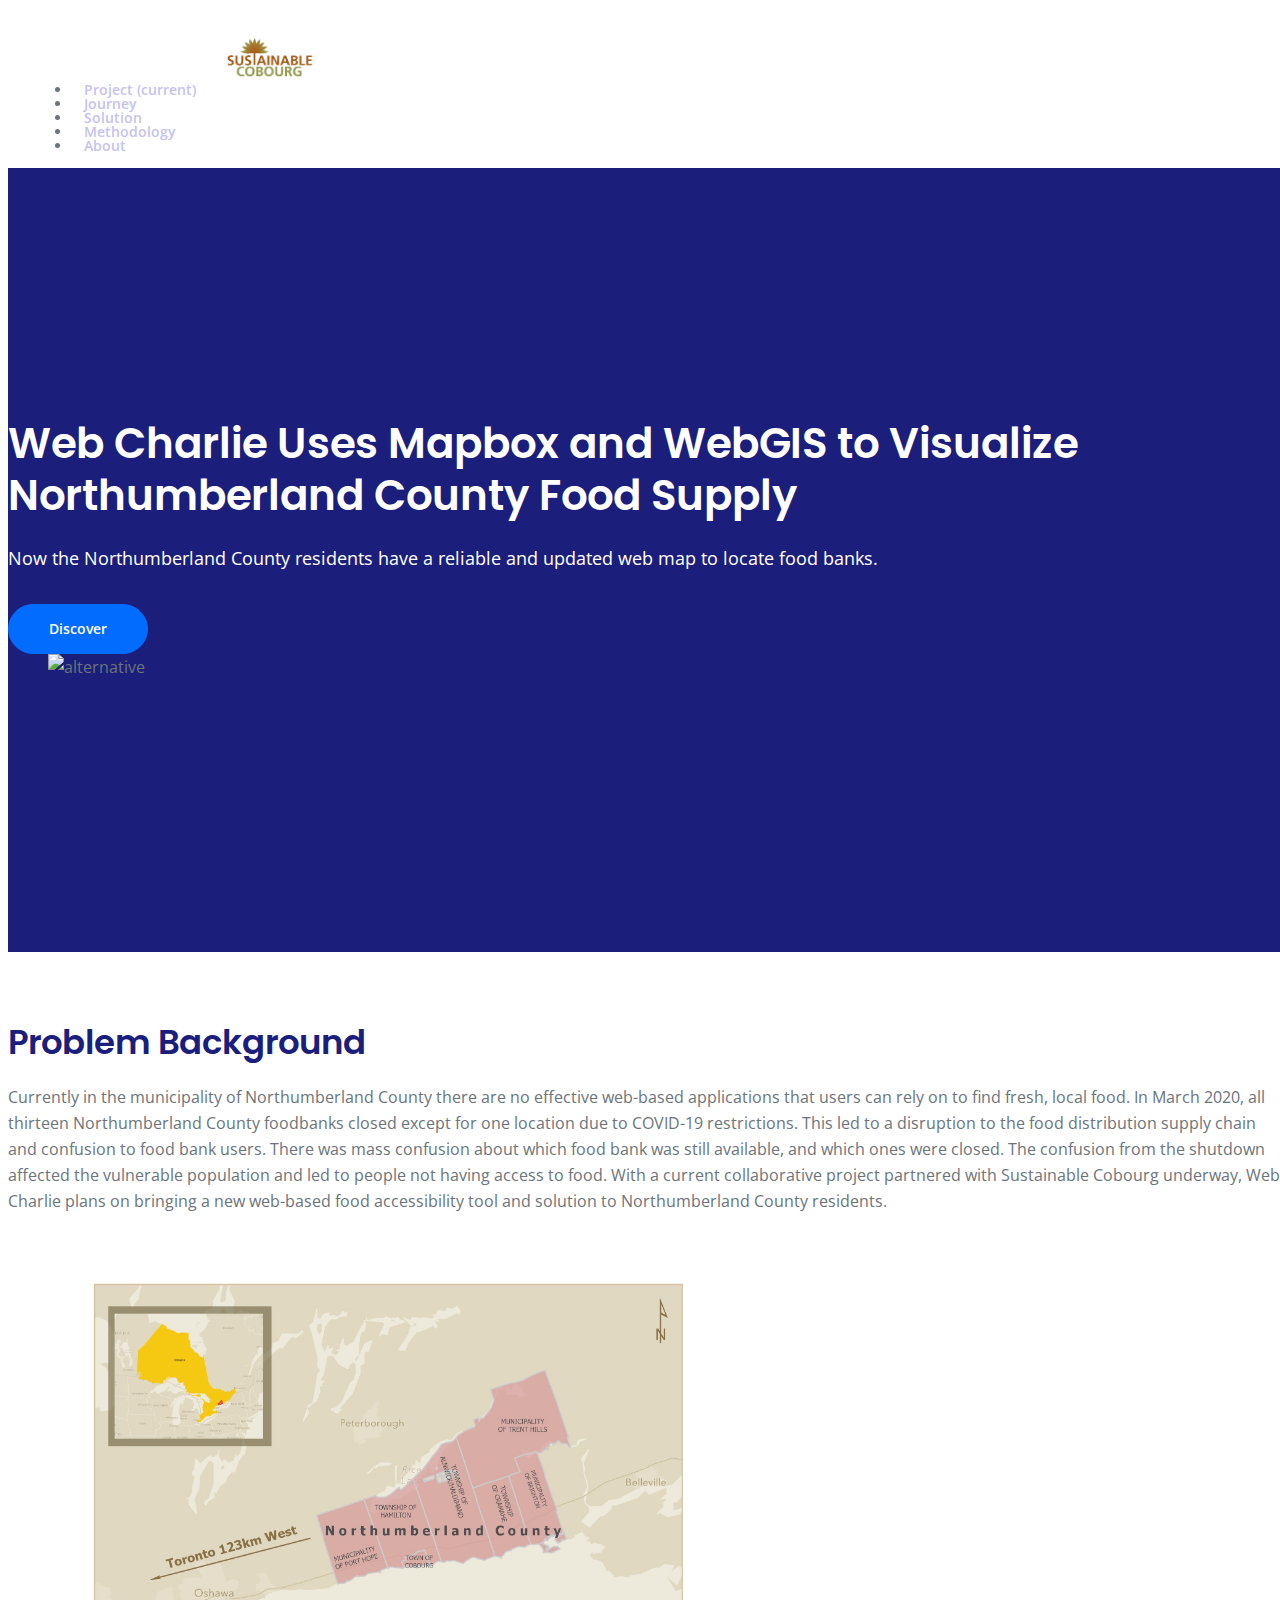
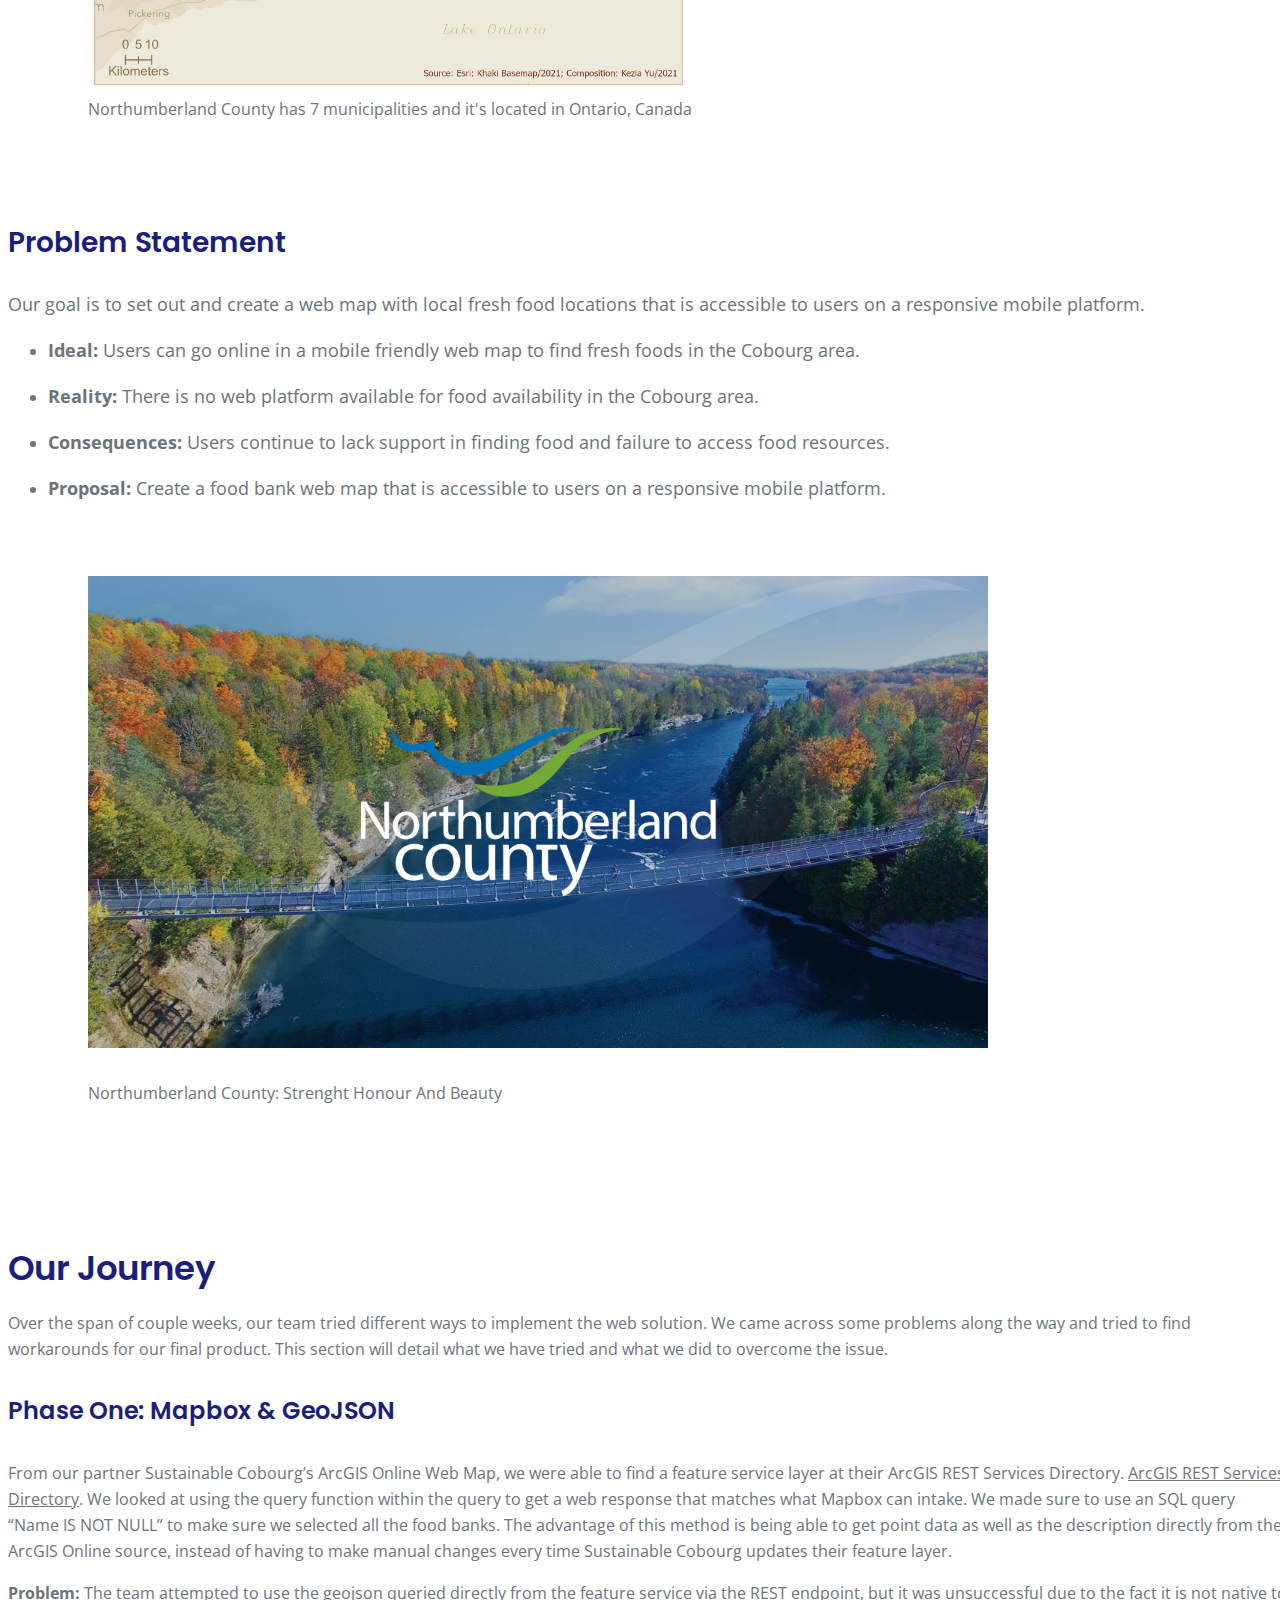
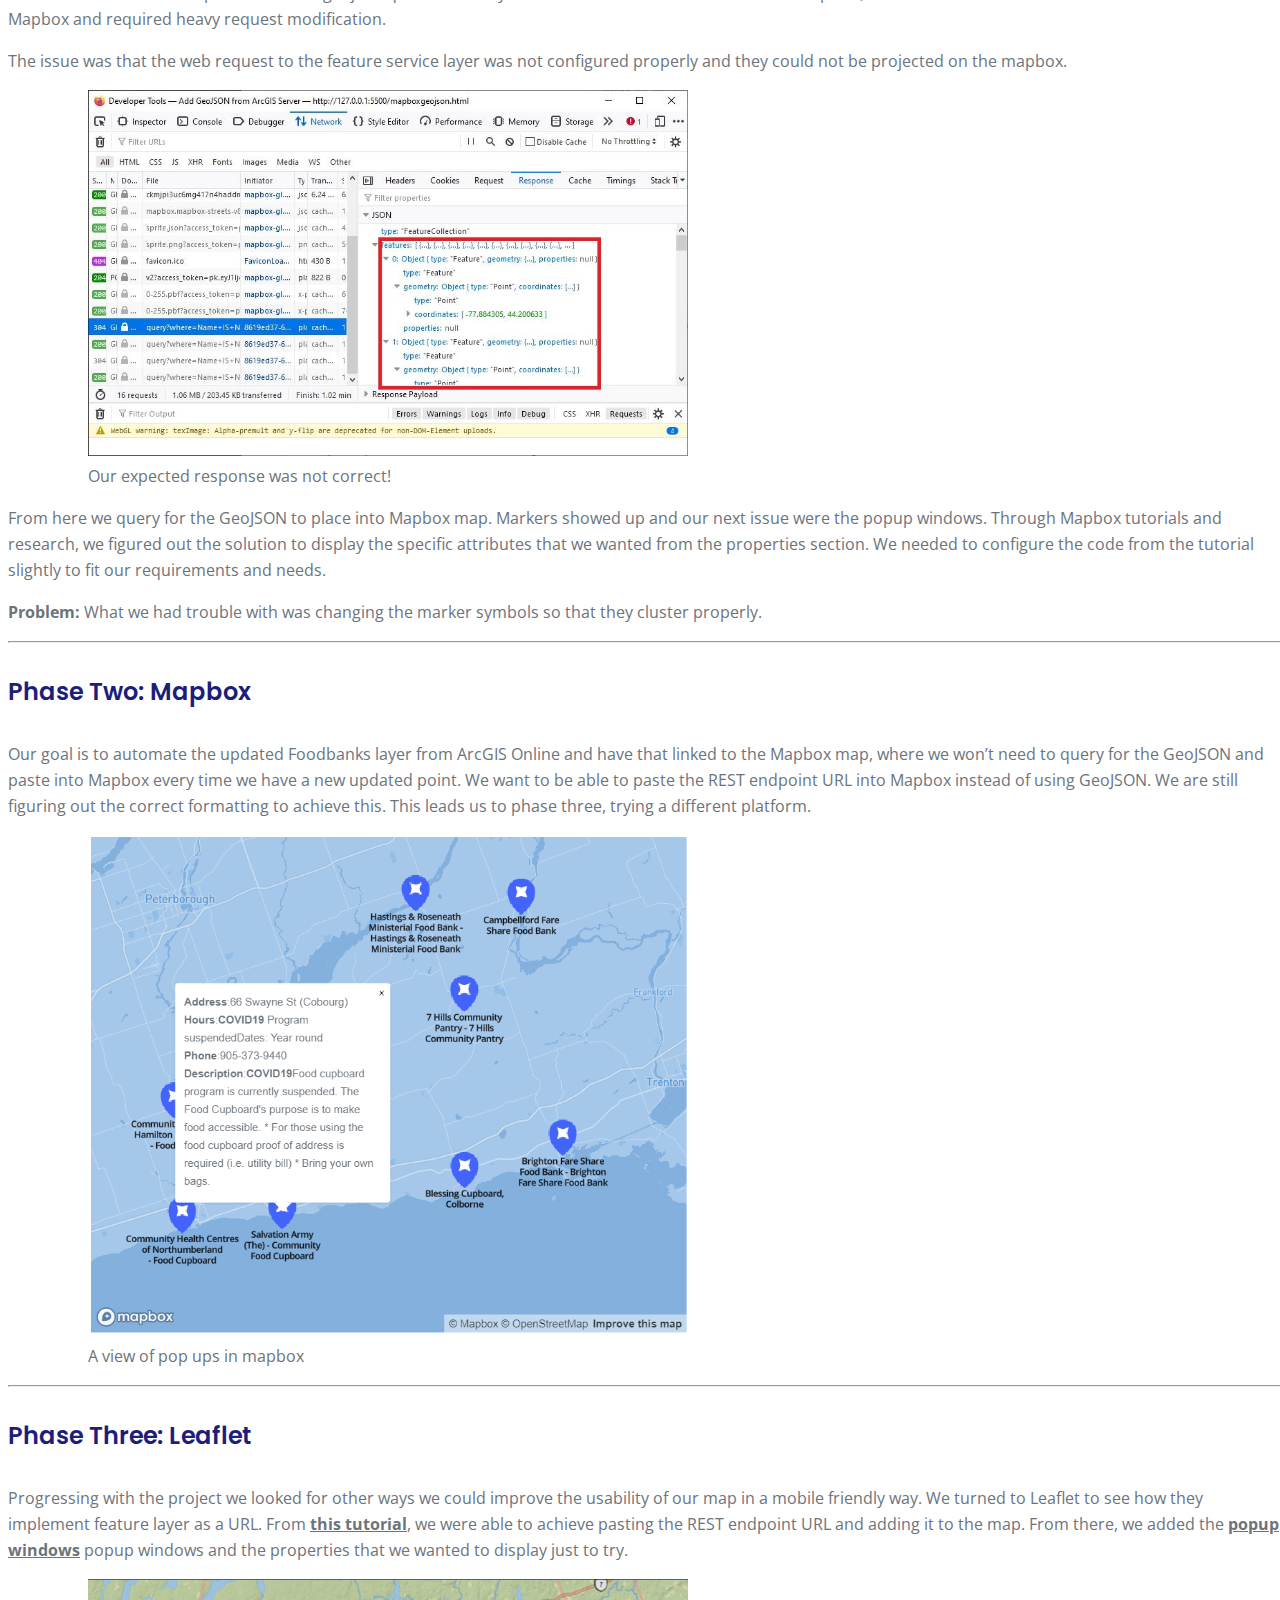
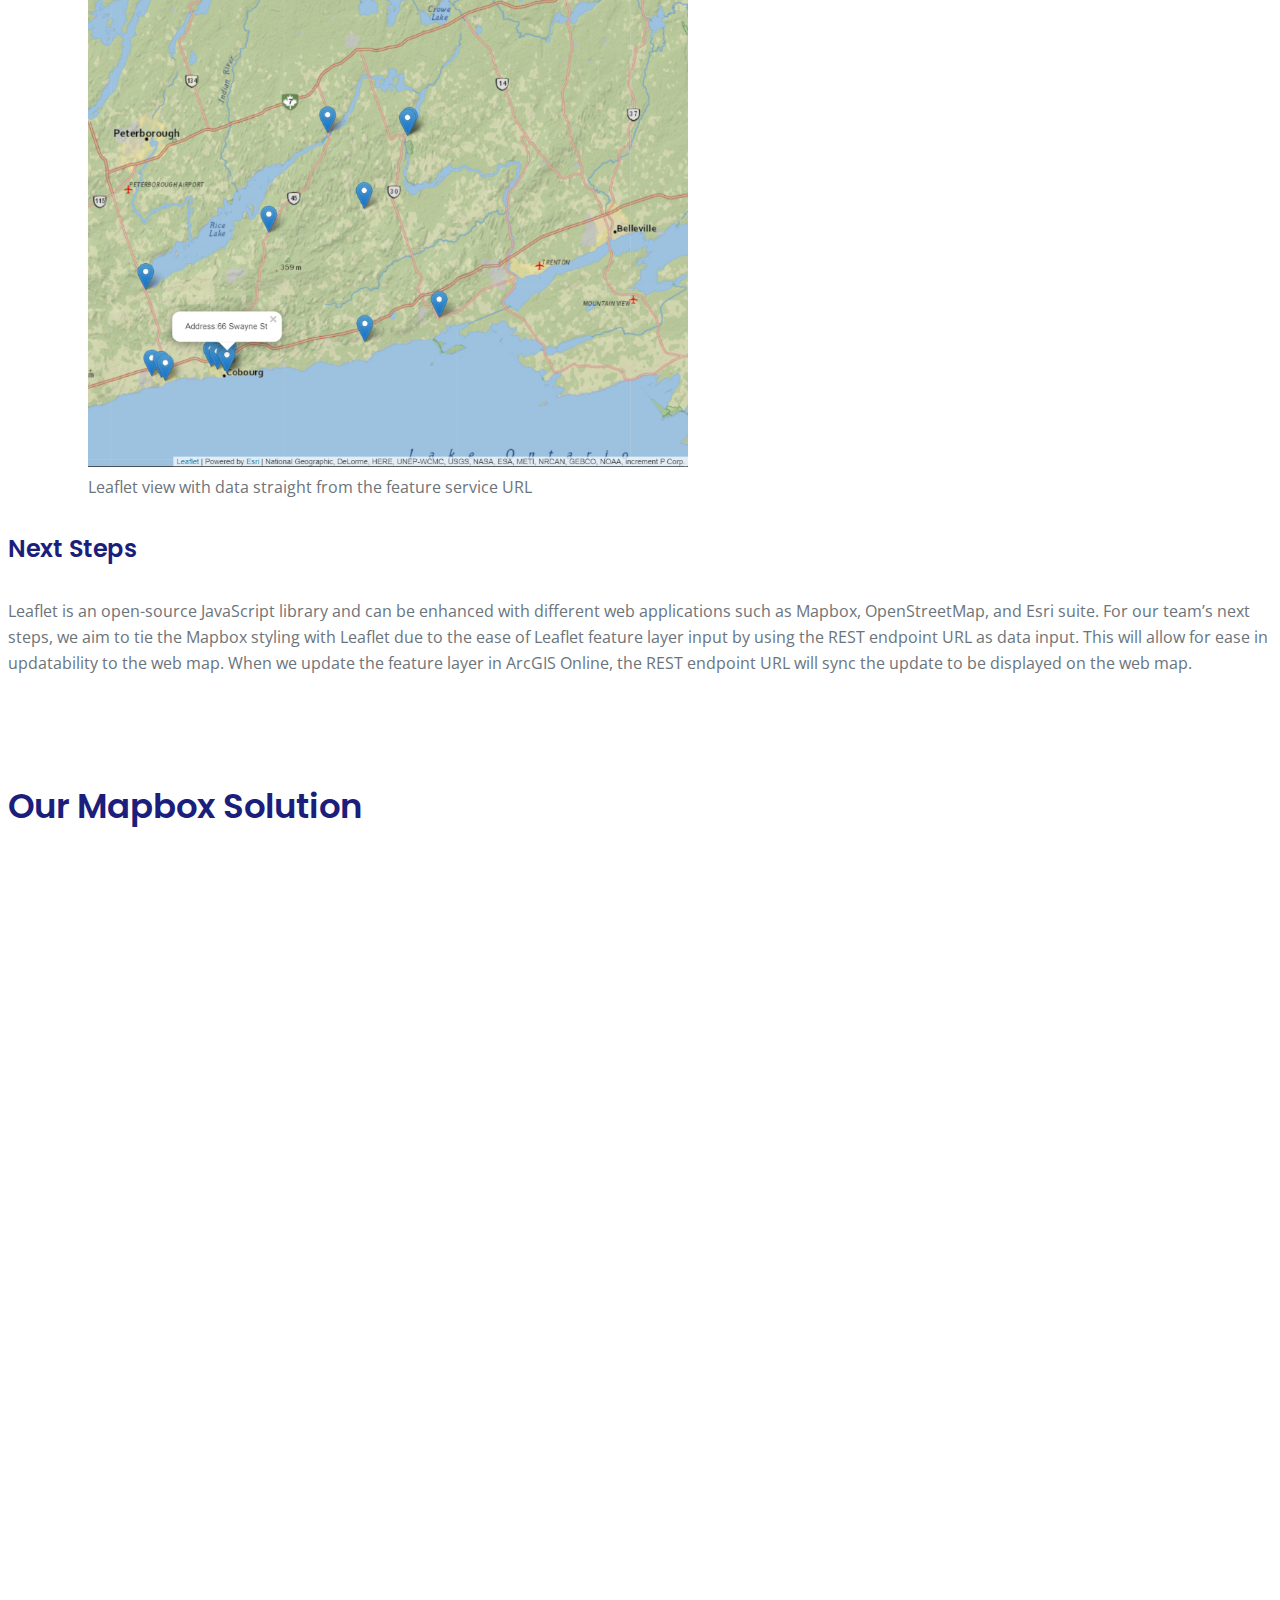
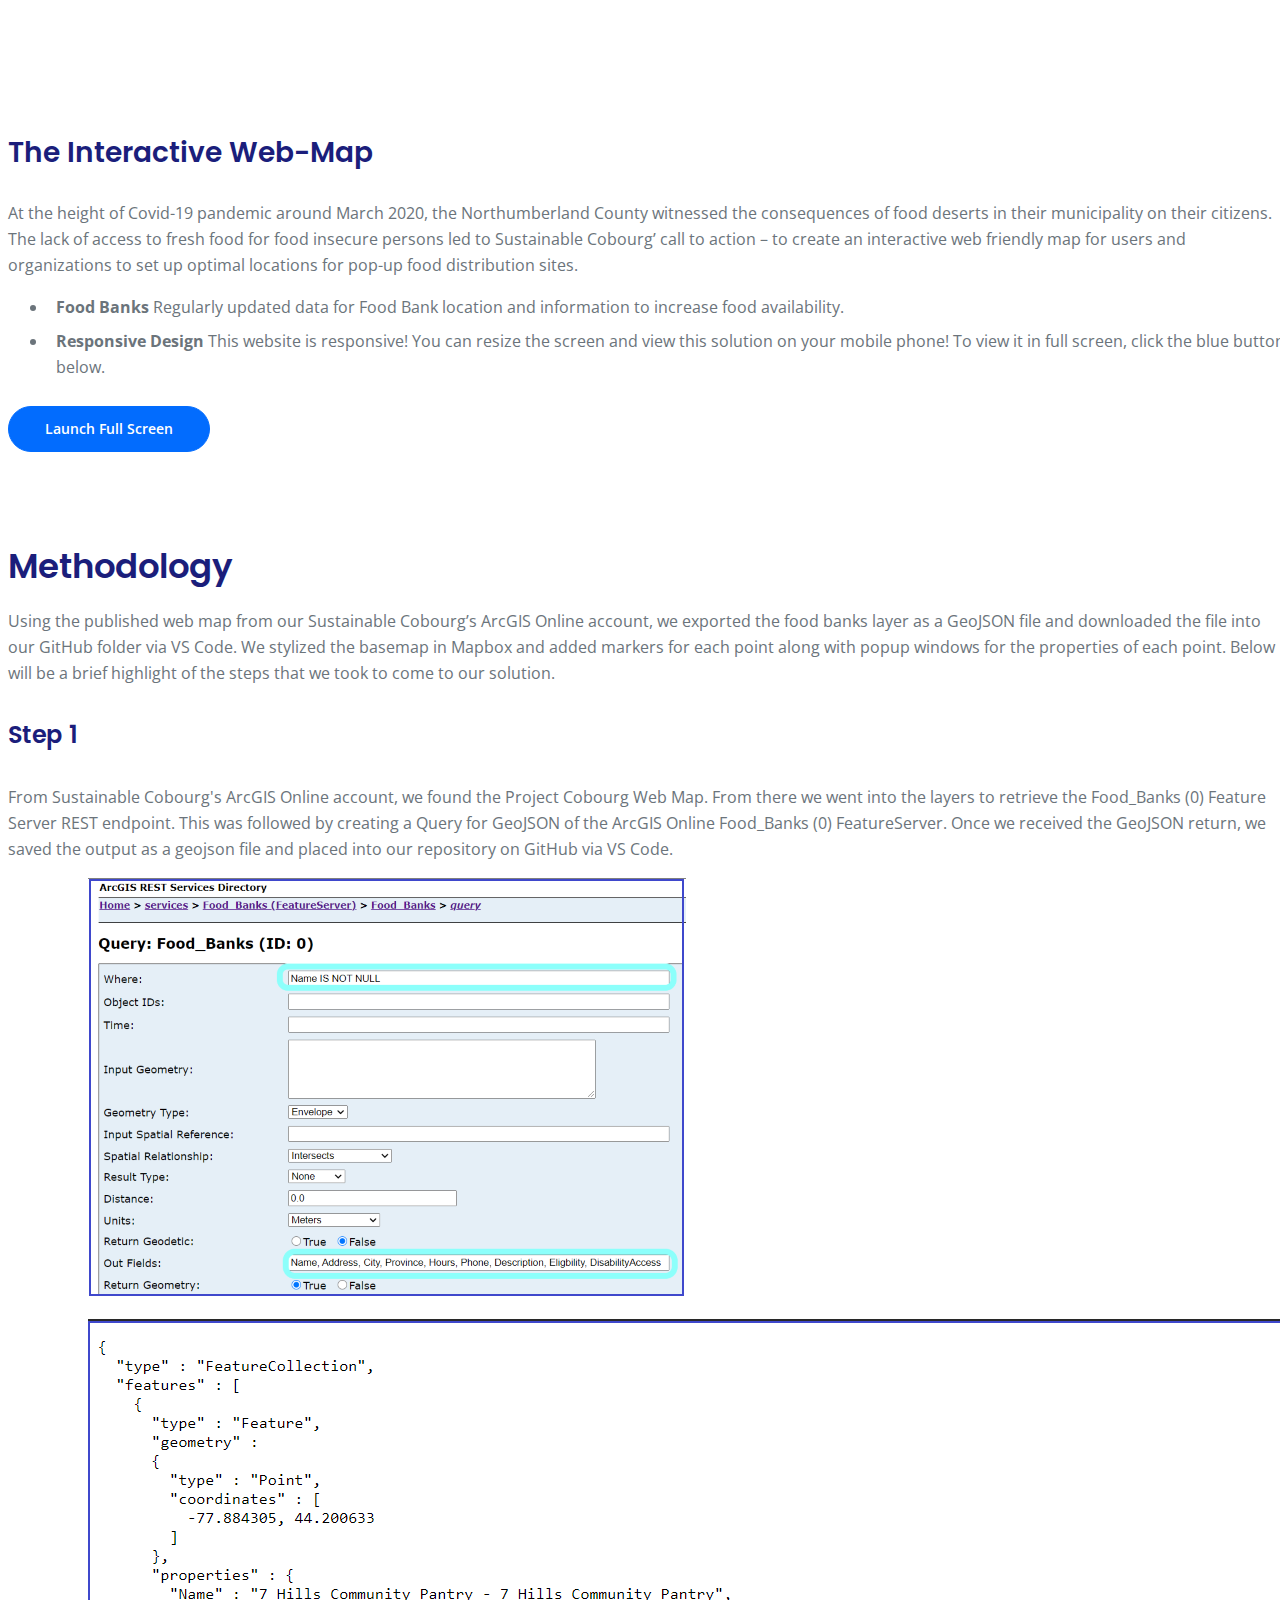
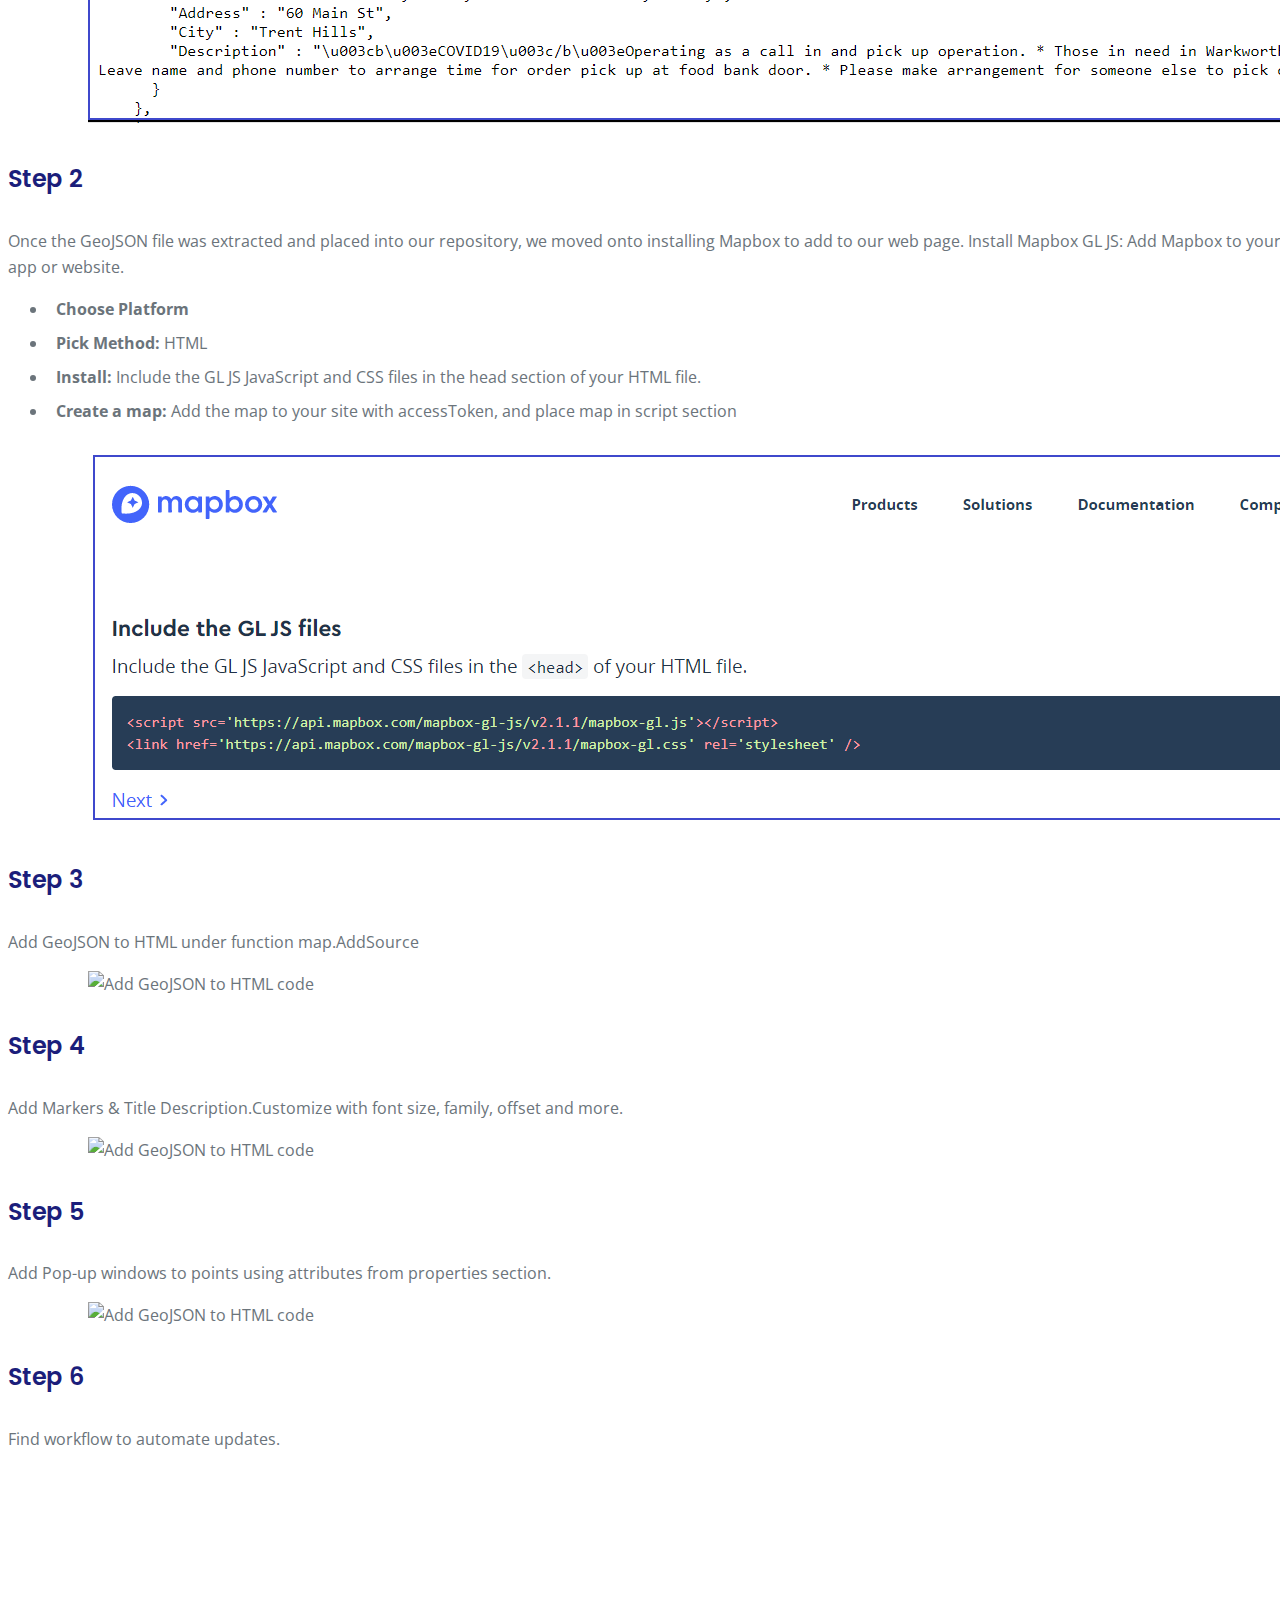
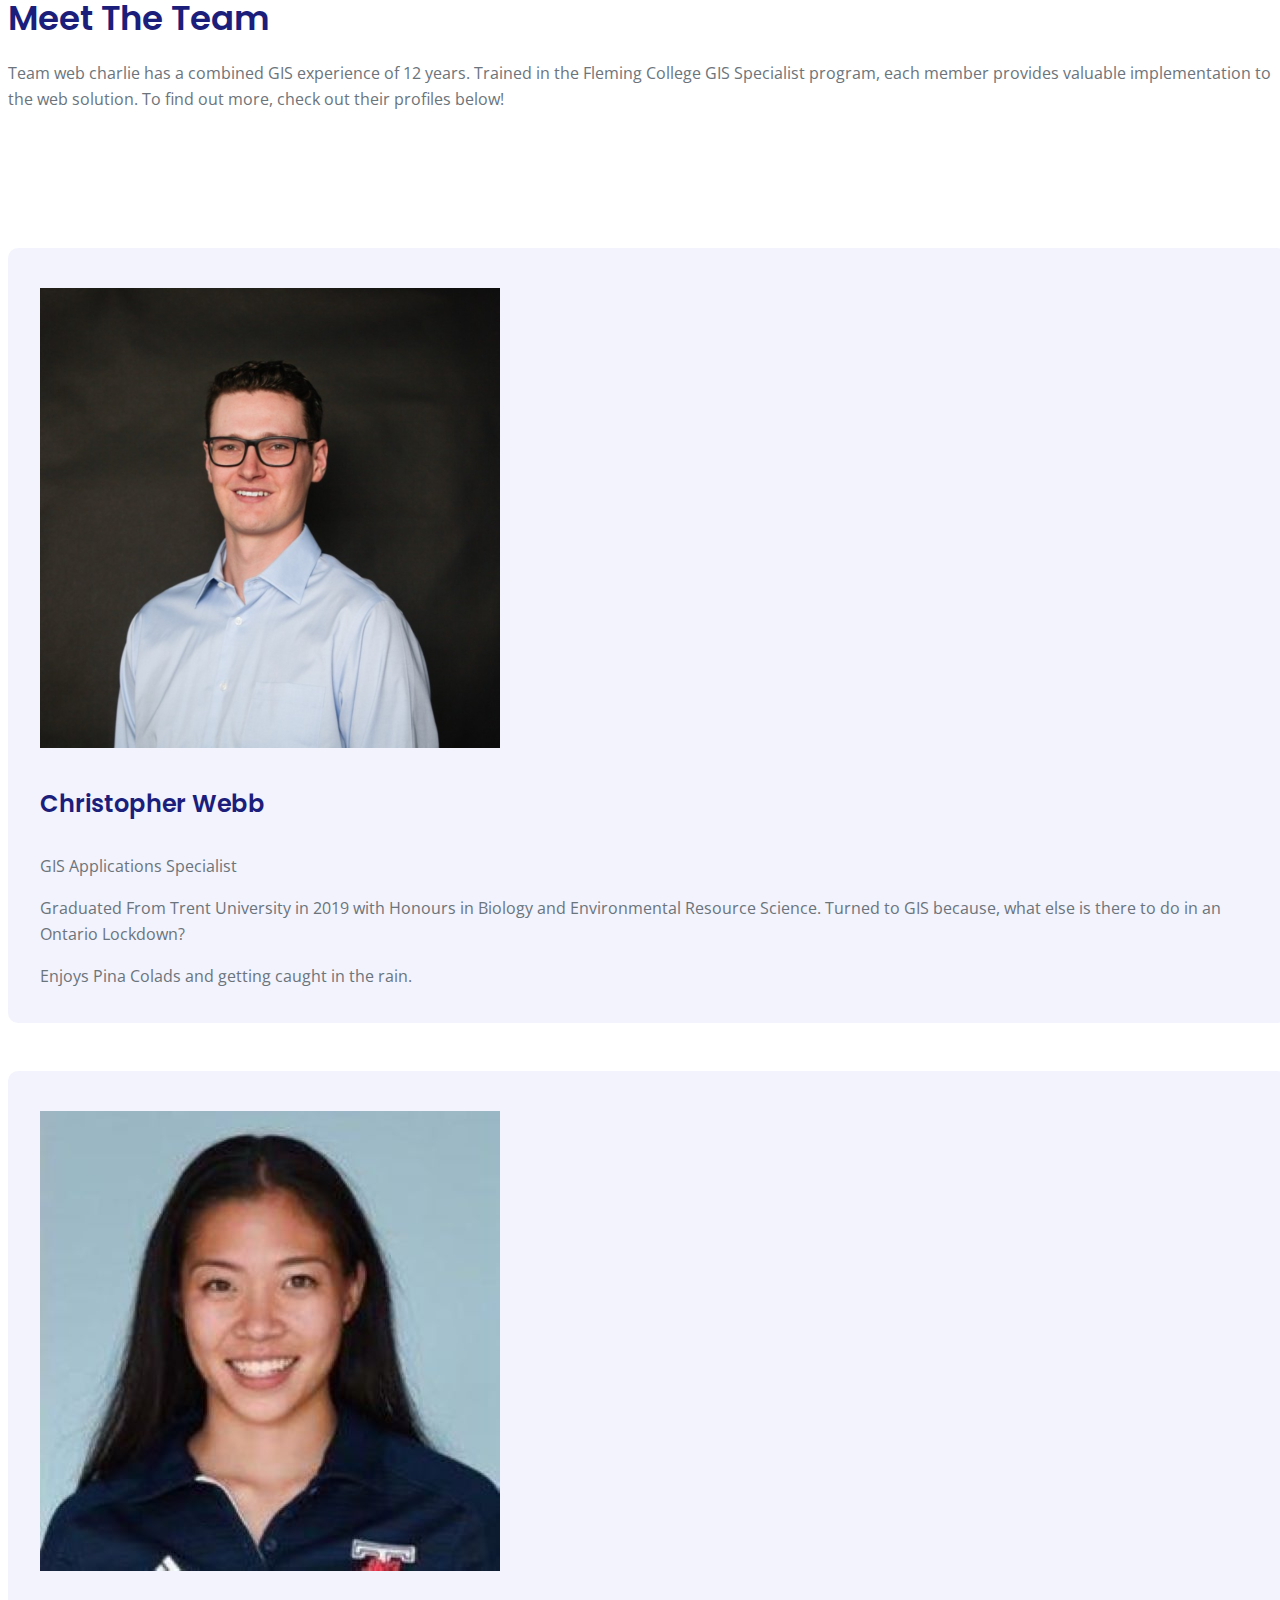
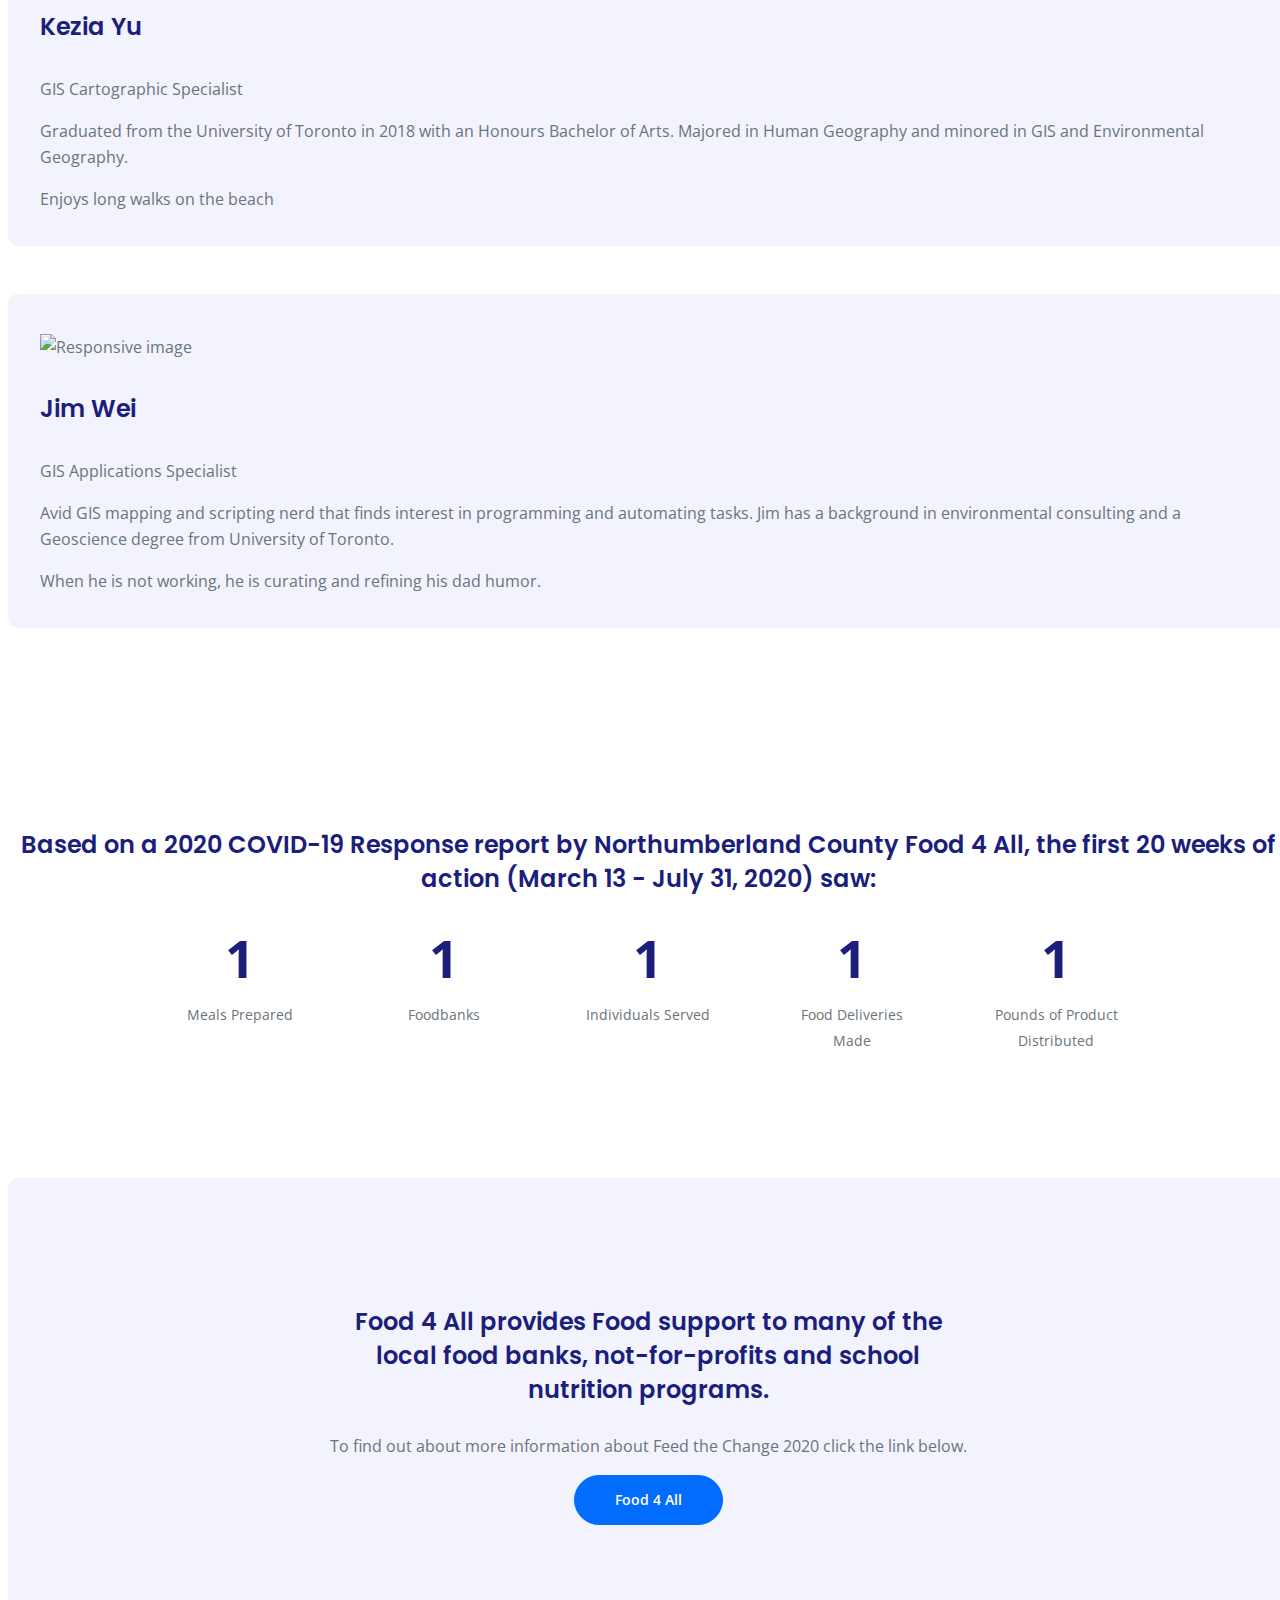
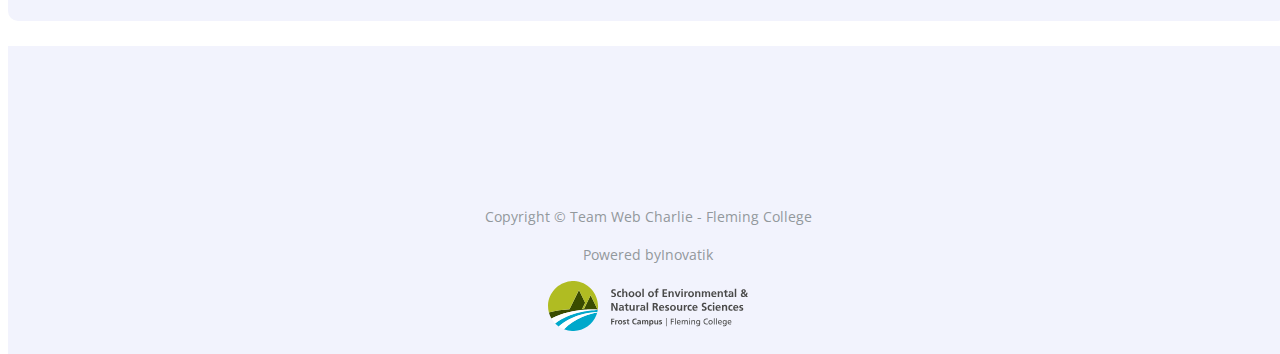
==== commit 3cd0afc6: "Adding to our Journey" ====
--- a/index.html
+++ b/index.html
@@ -160,9 +160,9 @@
                     </li>
                 </ul>
                 <div class="image-container basic-5">
-                    <img id="north-county" class="img-fluid" src="images/northumberland-social.jpg" alt="alternative">
+                    <img id="north-county" class="img-fluid" src="images/northumberland-social.jpg" alt="Ranney Gorge Suspension Bridge">
                     <!-- <img class="img-fluid" src="images/Northumberland3.PNG" alt="Northumberland County Study Area"> -->
-                    <figcaption class="figure-caption">Northumberland County has 7 municipalities and it's located in Ontario, Canada</figcaption>
+                    <figcaption class="figure-caption">Northumberland County: Strenght Honour And Beauty</figcaption>
                 </div>  
             </div>
               <!-- end of text-container -->
@@ -219,8 +219,8 @@
                             <hr>
 
                         <h4>Phase Three: Leaflet</h4>
-                            <p>We turned to Leaflet to see how they implement feature layer as a URL. From <a href="https://esri.github.io/esri-leaflet/tutorials/create-your-first-app.html" target="blank"><b>this tutorial</b></a>, we were able to achieve pasting the REST endpoint URL and adding it to the map</p>
-                            <p>From there, we added the <a href="https://esri.github.io/esri-leaflet/examples/feature-layer-popups.html" target="blank"><b>popup windows</b></a> popup windows and the properties that we wanted to display just to try.</p>
+                        <p>Progressing with the project we looked for other ways we could improve the usability of our map in a mobile friendly way. We turned to Leaflet to see how they implement feature layer as a URL. From <a href="https://esri.github.io/esri-leaflet/tutorials/create-your-first-app.html" target="blank"><b>this tutorial</b></a>, we were able to achieve pasting the REST endpoint URL and adding it to the map.
+                            From there, we added the <a href="https://esri.github.io/esri-leaflet/examples/feature-layer-popups.html" target="blank"><b>popup windows</b></a> popup windows and the properties that we wanted to display just to try.</p>
 
                             <div class="image-container">
                                 <p></p> <!-- Need a line break here-->
@@ -288,14 +288,14 @@
                         <h2>Methodology</h2>
                         <p>Using the published web map from our Sustainable Cobourg’s ArcGIS Online account, we exported the food banks layer as a GeoJSON file and downloaded the file into our GitHub folder via VS Code. We stylized the basemap in Mapbox and added markers for each point along with popup windows for the properties of each point. Below will be a brief highlight of the steps that we took to come to our solution.</p>
                         <h4>Step 1</h4>
-                        <p>Query GeoJSON from ArcGIS Online Food_Banks (0) FeatureServer REST endpoint.</p>
+                        <p>From Sustainable Cobourg's ArcGIS Online account, we found the Project Cobourg Web Map. From there we went into the layers to retrieve the Food_Banks (0) Feature Server REST endpoint. This was followed by creating a Query for GeoJSON of the ArcGIS Online Food_Banks (0) FeatureServer. Once we received the GeoJSON return, we saved the output as a geojson file and placed into our repository on GitHub via VS Code.</p>
                         <div class="image-container">
                             <img class="img-fluid" src="images/RESTendpoint3.png" alt="RESTendpoint Query">
                             <p></p> <!-- Need a line break here-->
                             <img class="img-fluid" src="images/geojson7.png" alt="GeoJSON example">
                         </div>
                         <h4>Step 2</h4>
-                        <p>Install Mapbox GL JS: Add Mapbox to your app or website.</p>
+                        <p>Once the GeoJSON file was extracted and placed into our repository, we moved onto installing Mapbox to add to our web page. Install Mapbox GL JS: Add Mapbox to your app or website.</p>
                         <ul class="list-unstyled li-space-lg">
                             <li class="media">
                                 <i class="fas fa-square"></i>
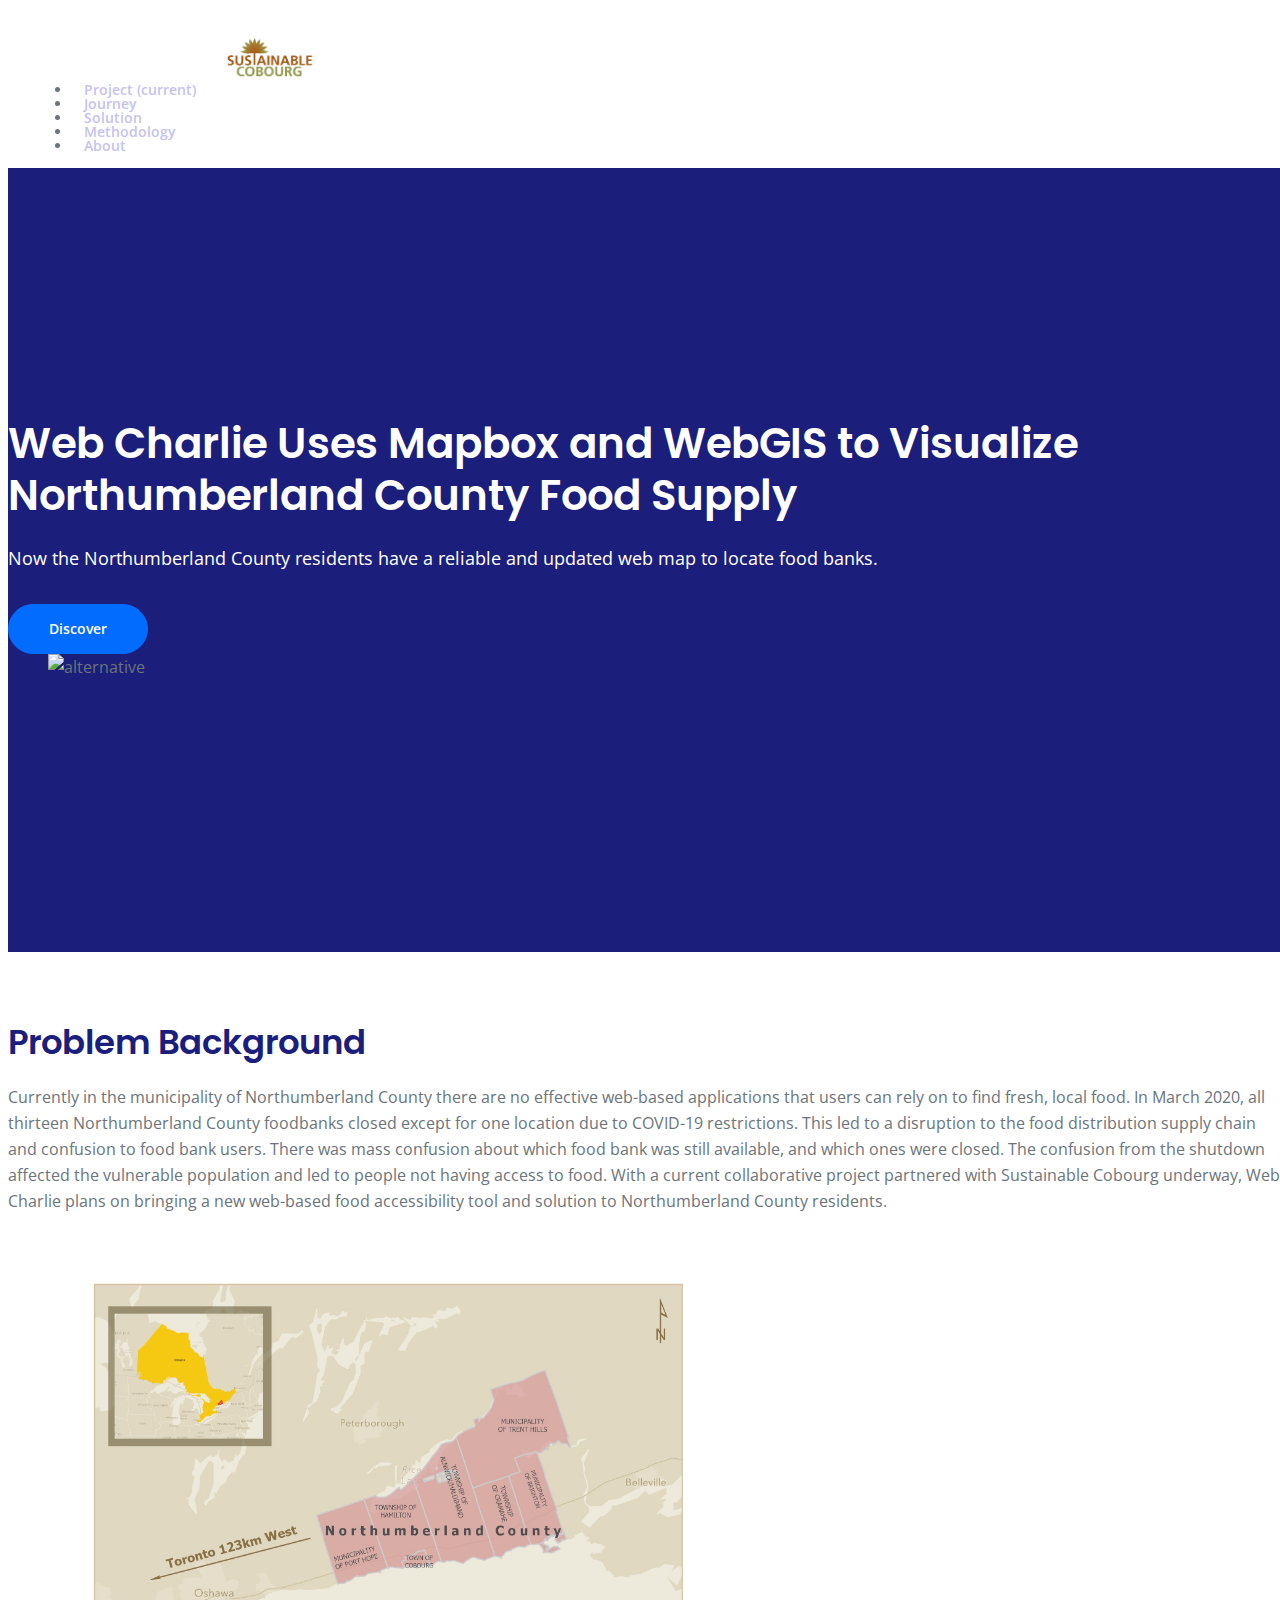
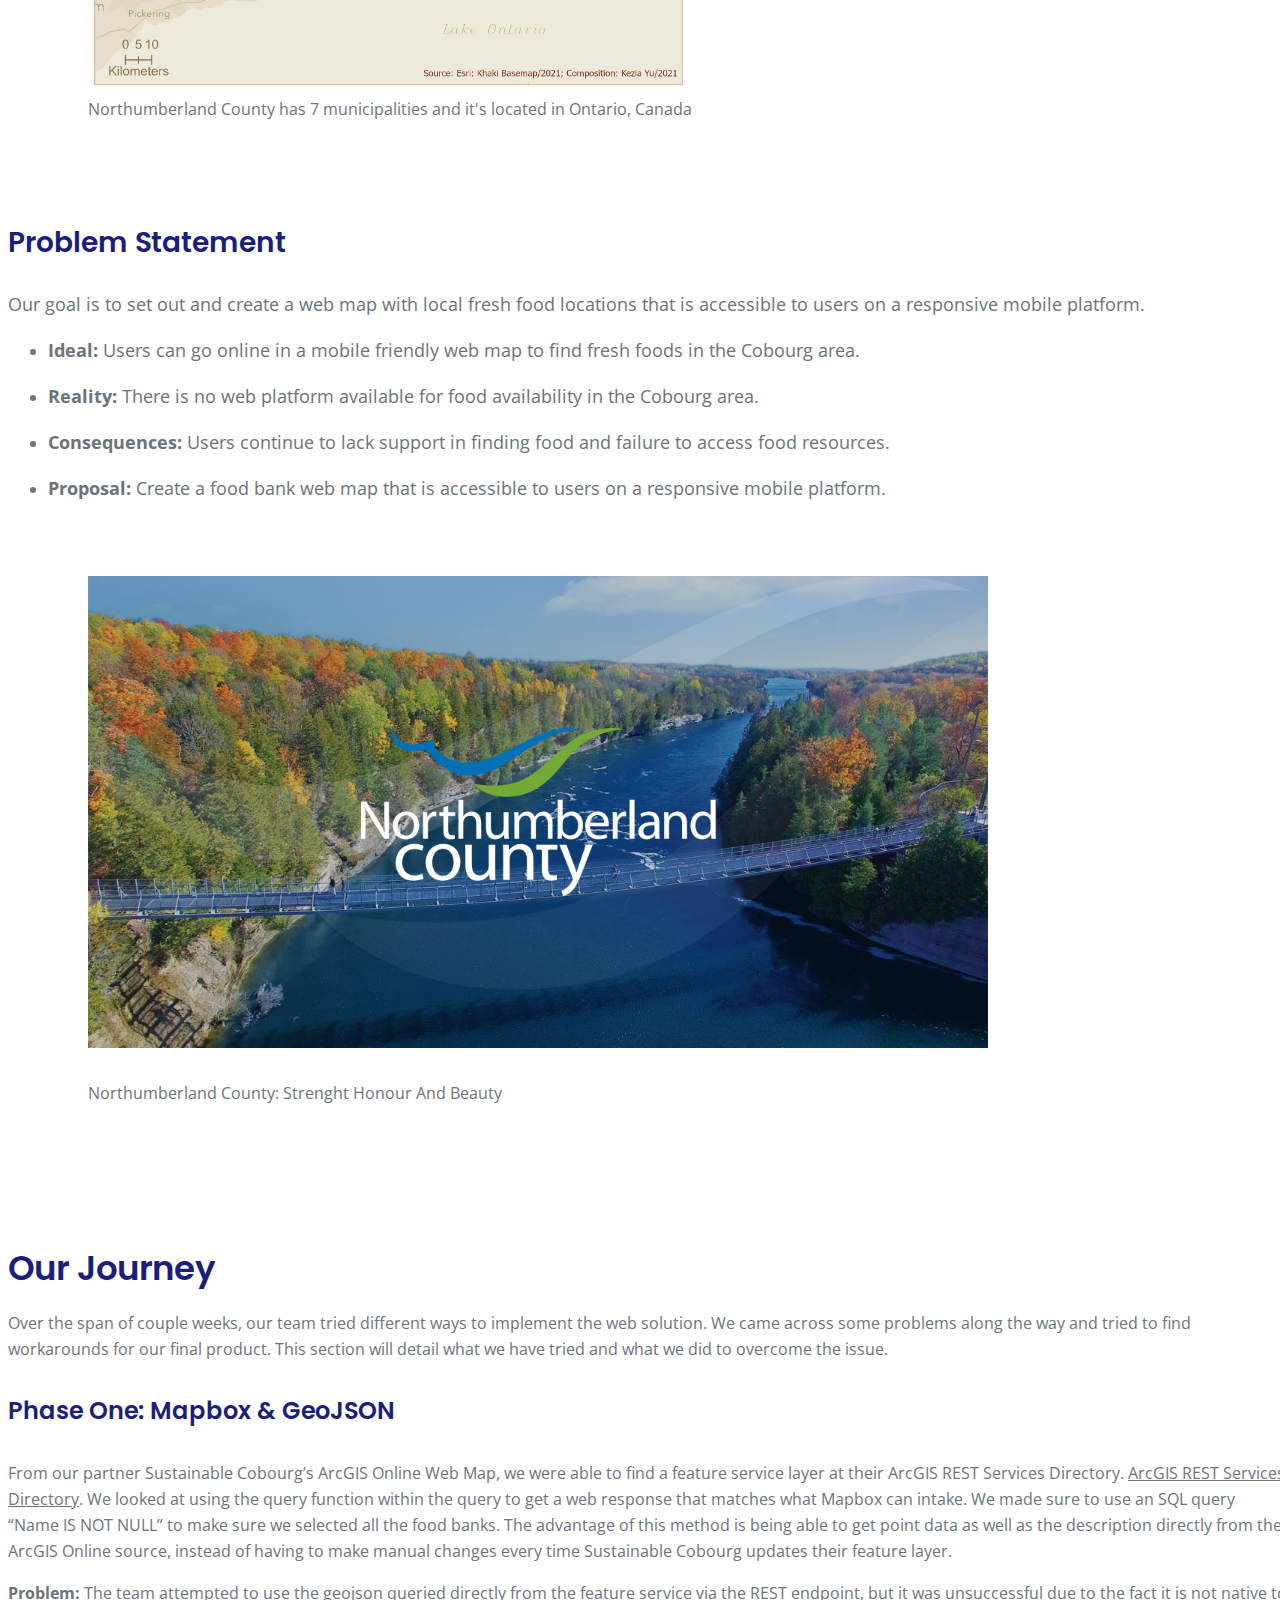
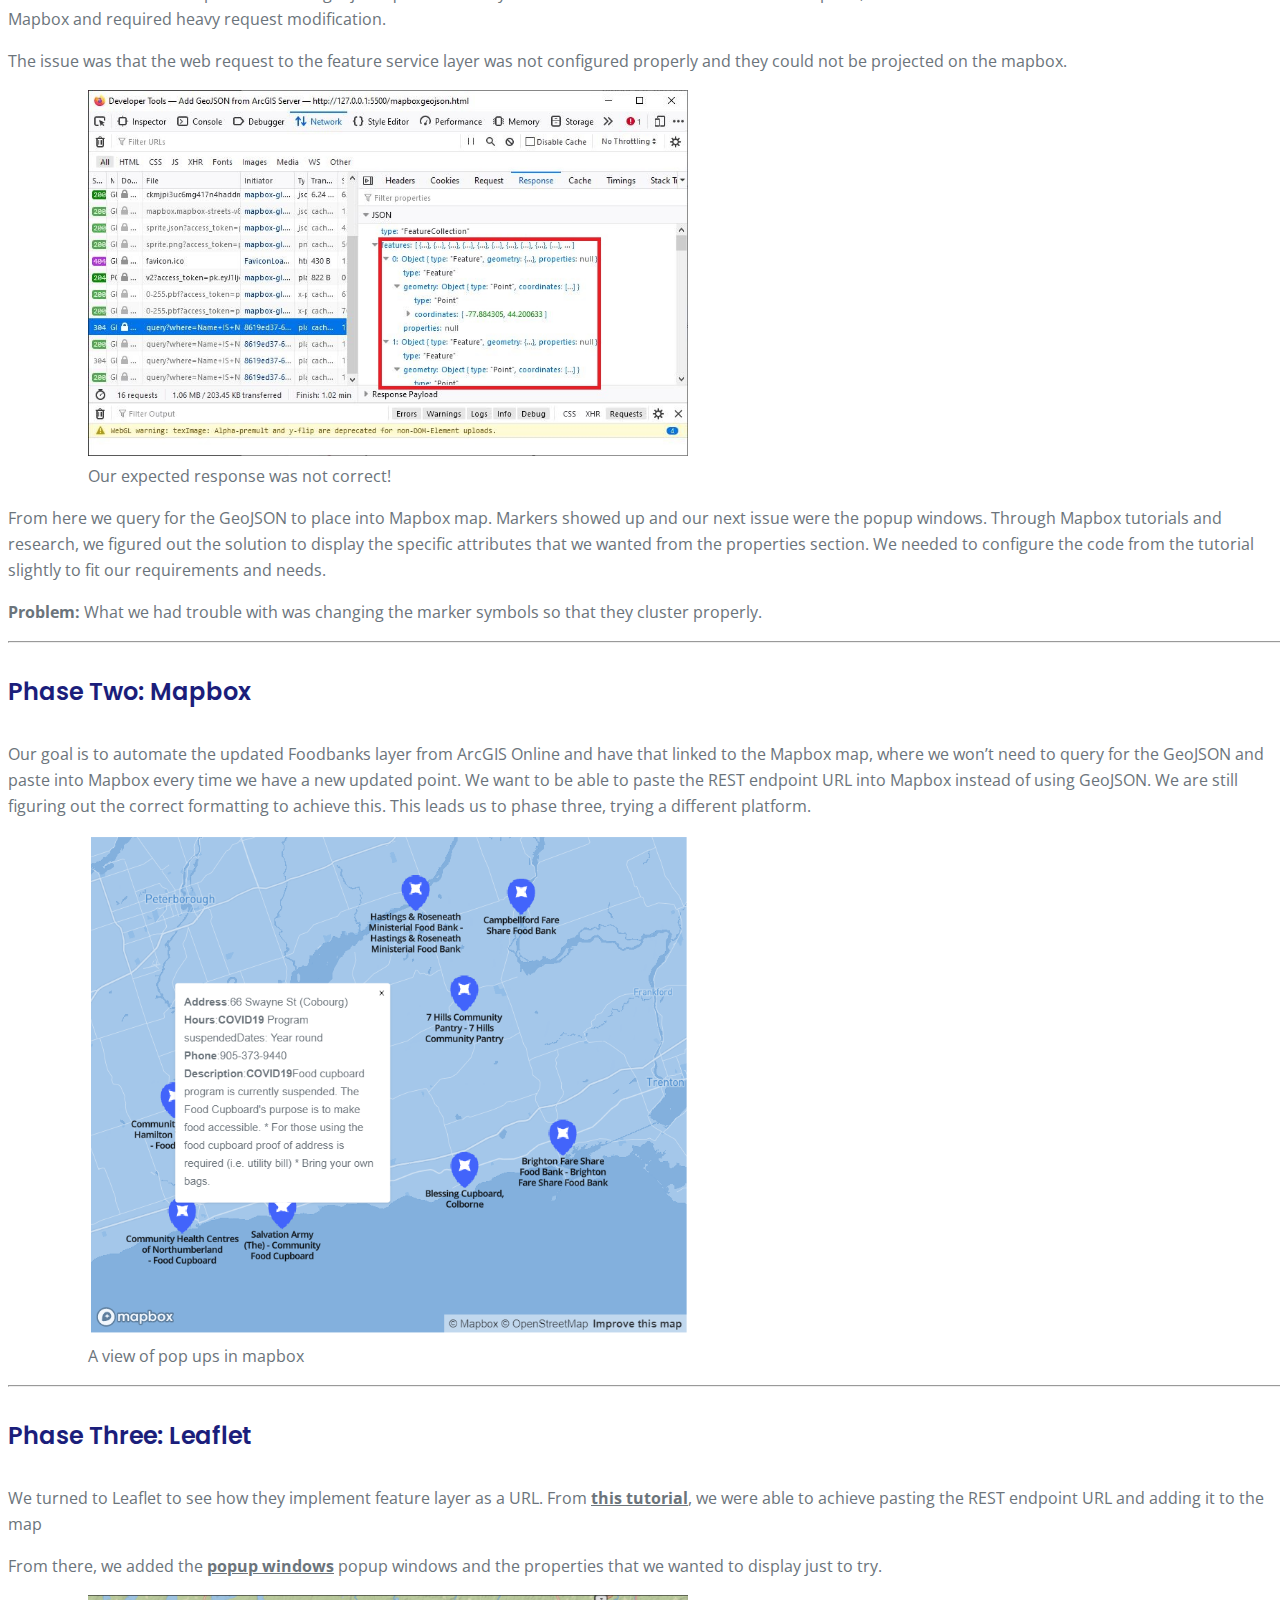
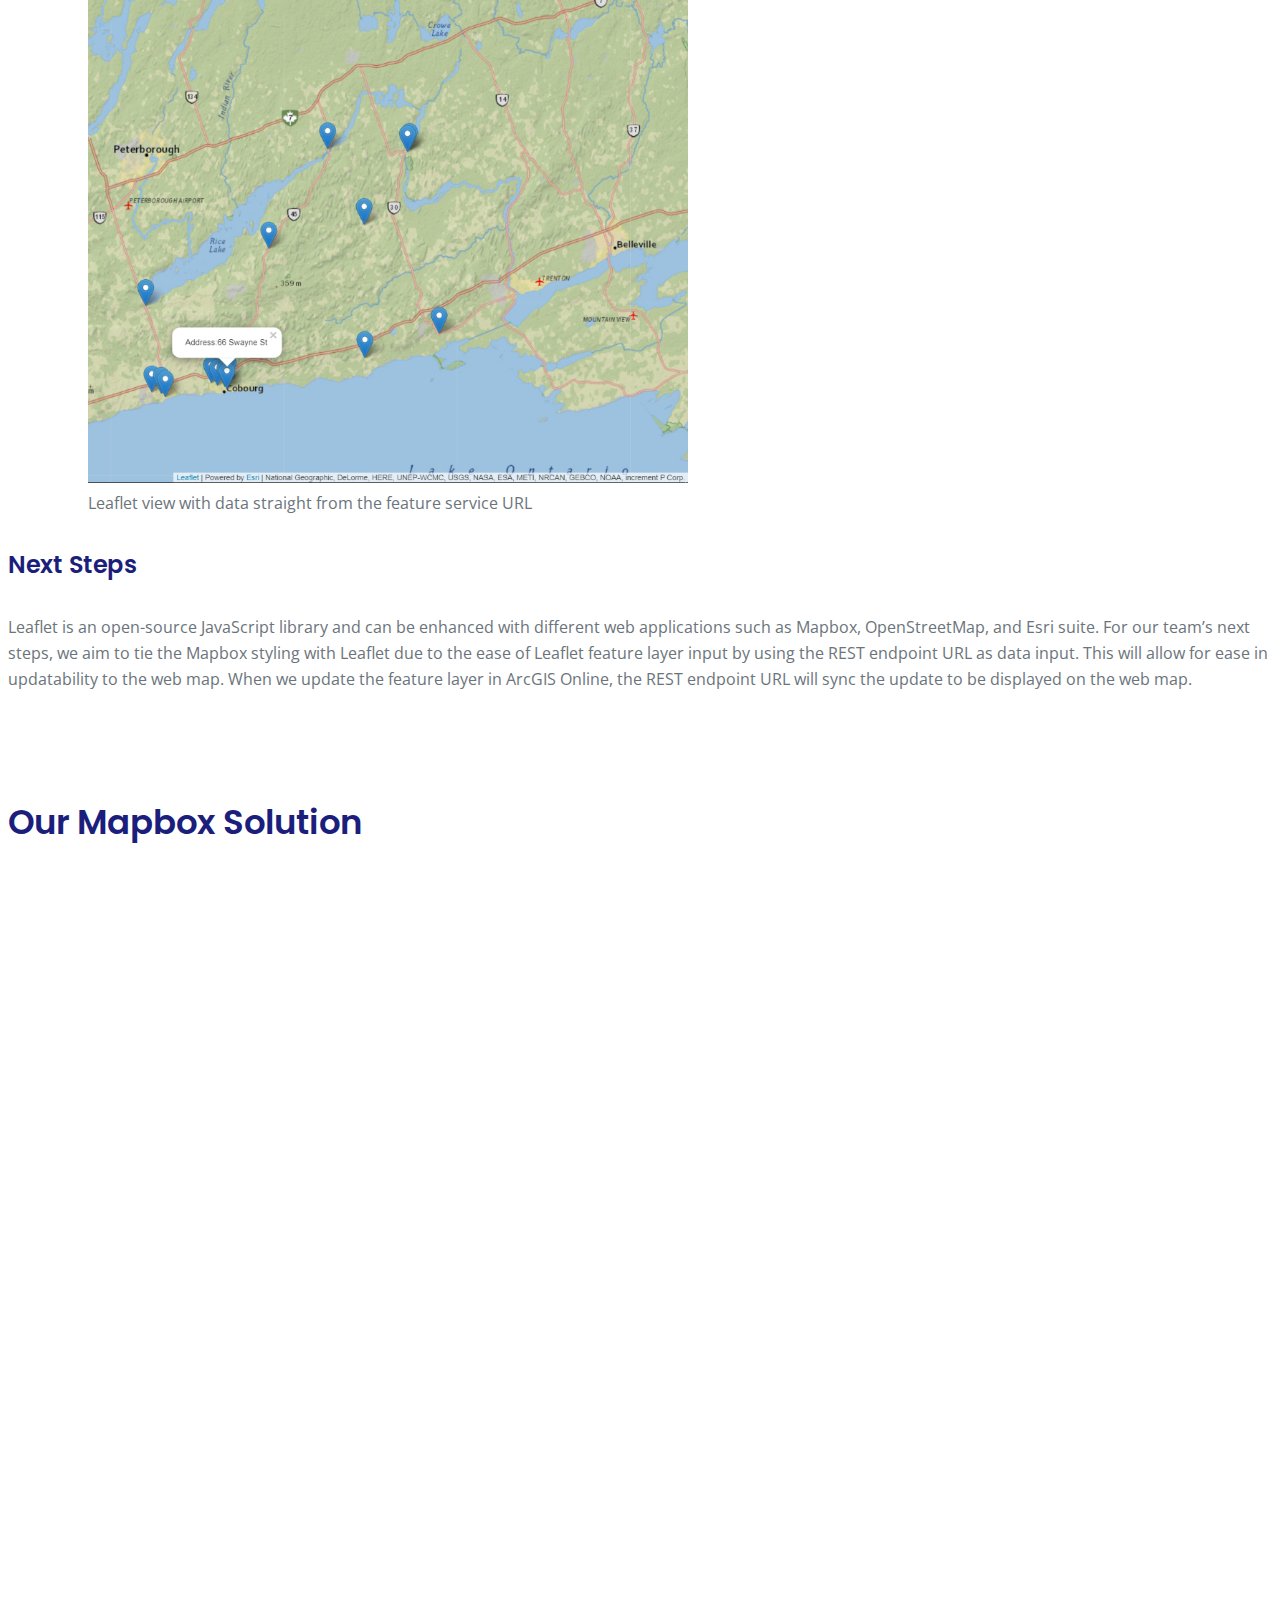
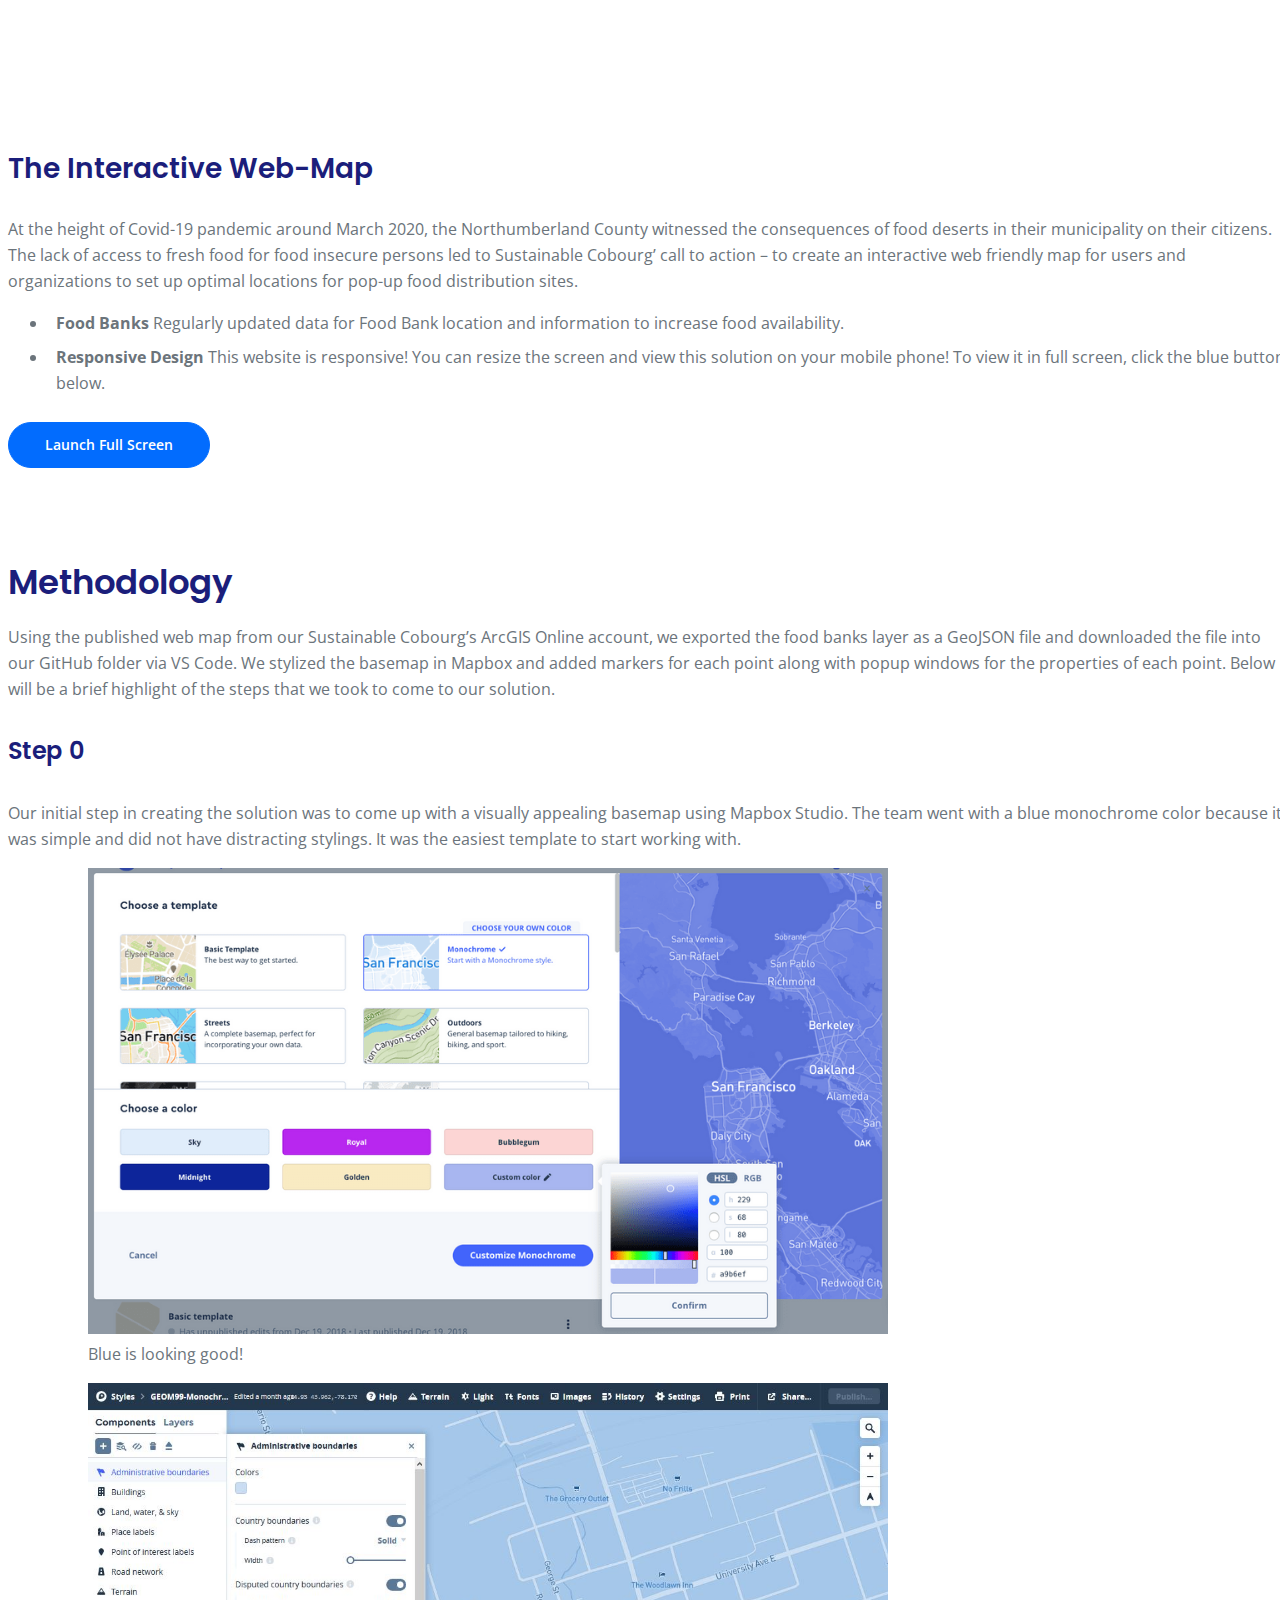
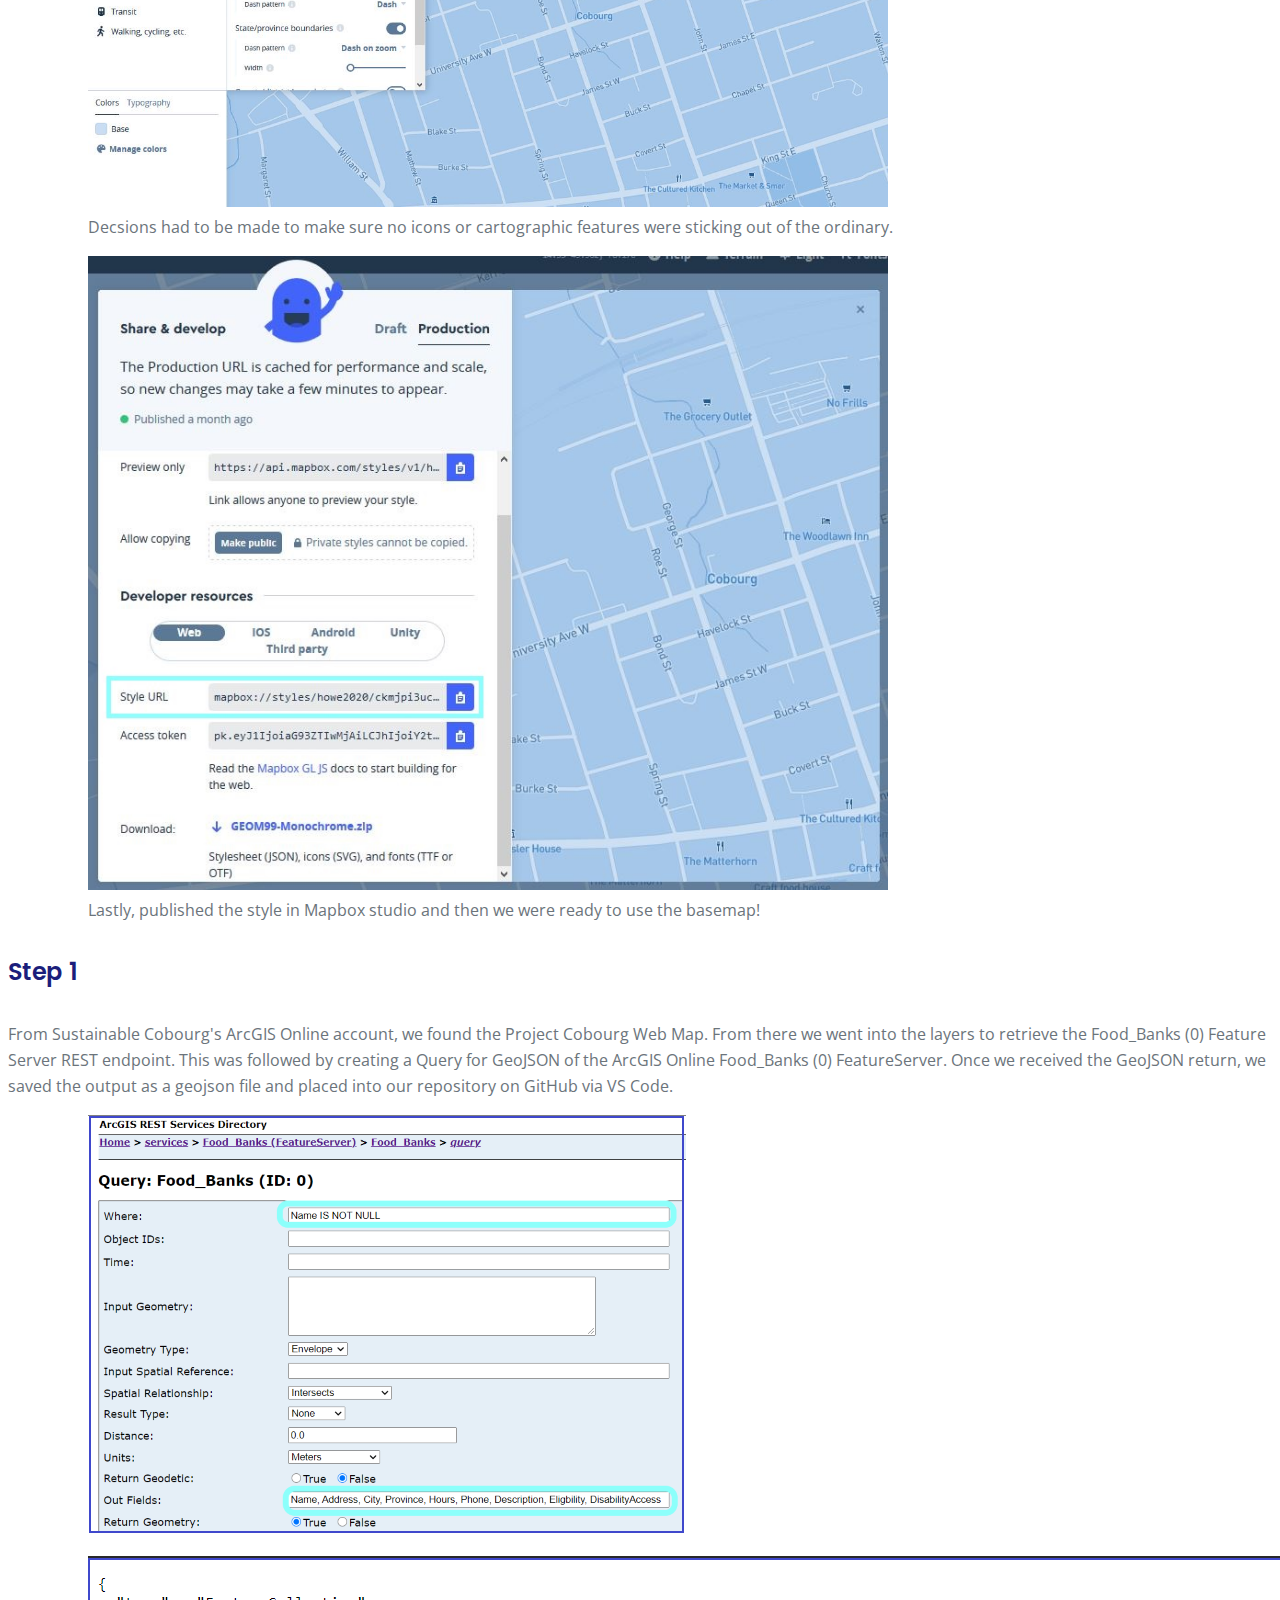
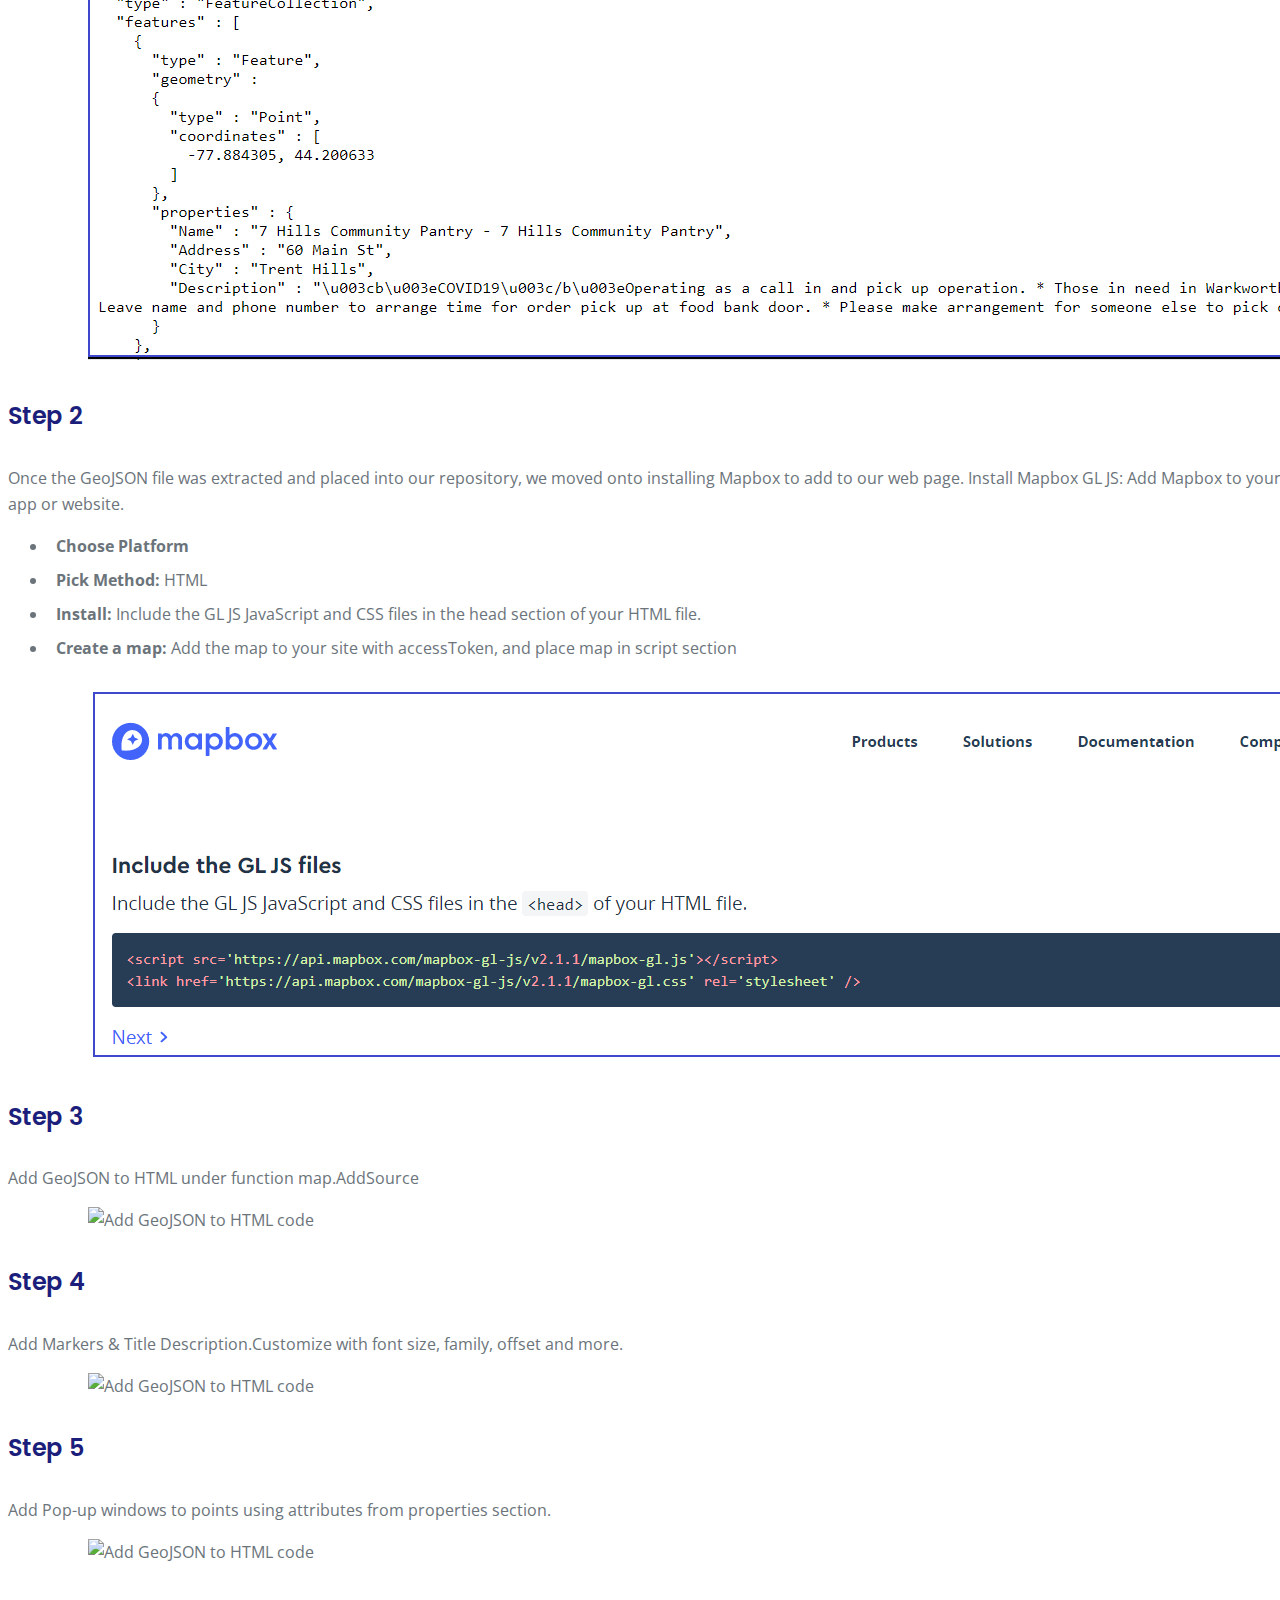
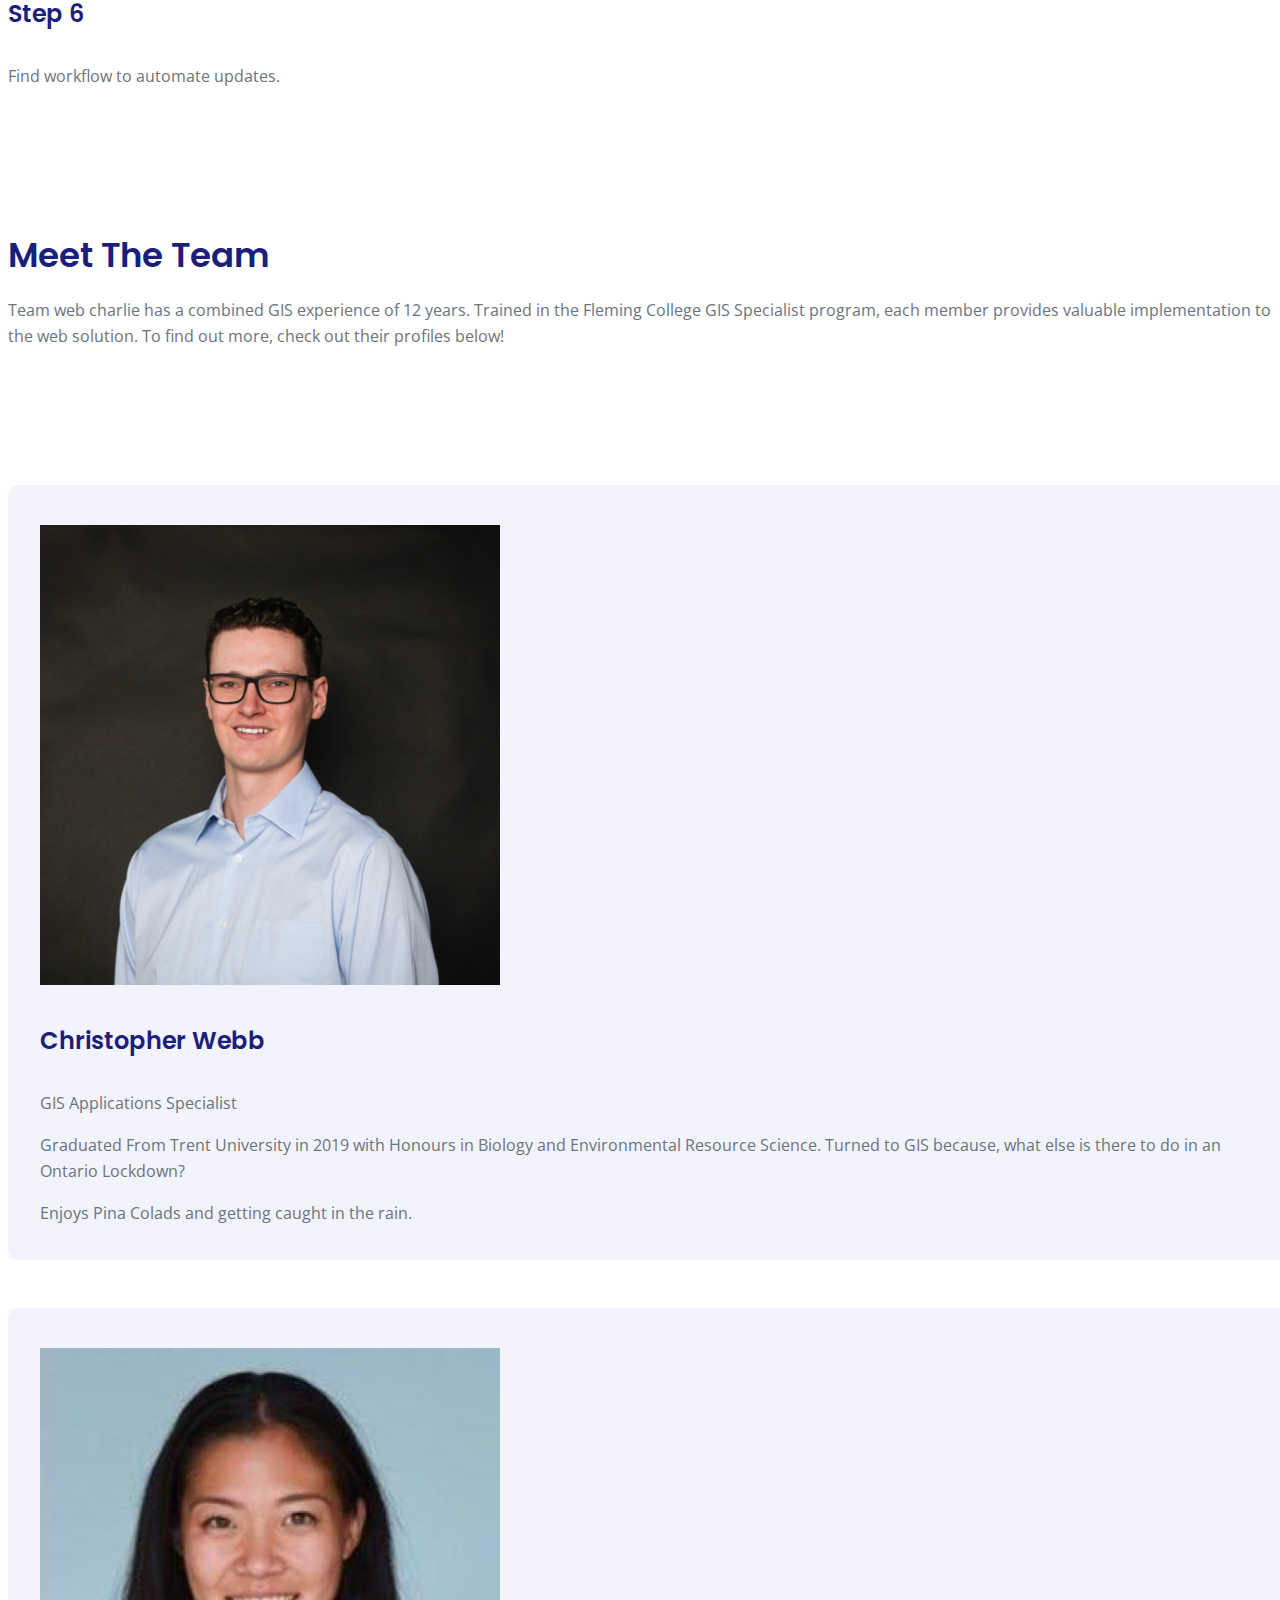
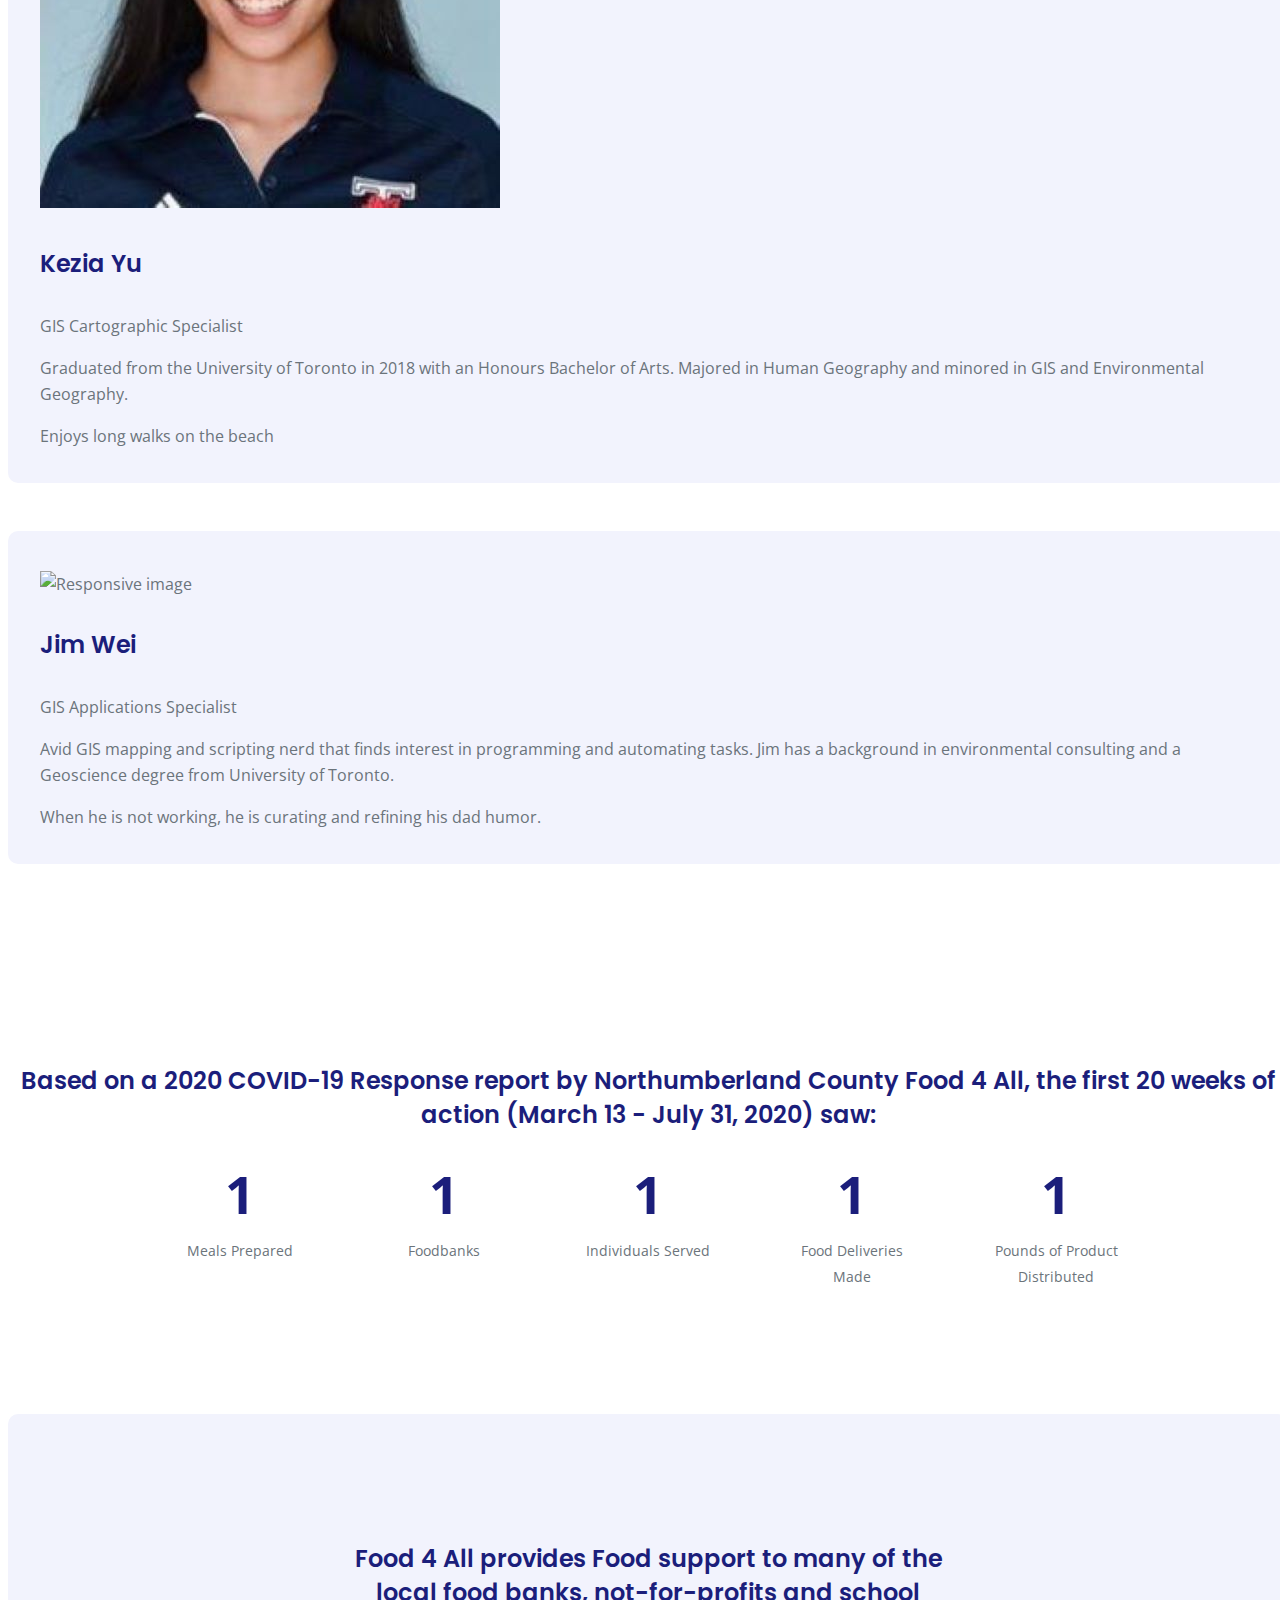
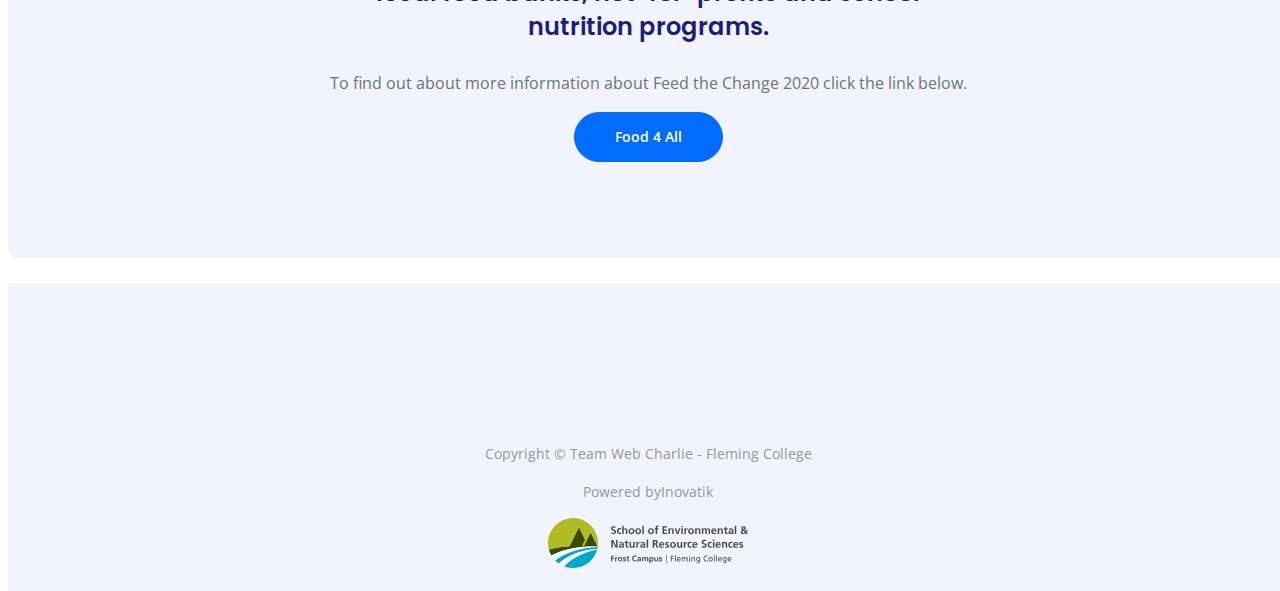
==== commit 387ed679: "step 0 mapbox studio" ====
--- a/index.html
+++ b/index.html
@@ -219,8 +219,8 @@
                             <hr>
 
                         <h4>Phase Three: Leaflet</h4>
-                        <p>Progressing with the project we looked for other ways we could improve the usability of our map in a mobile friendly way. We turned to Leaflet to see how they implement feature layer as a URL. From <a href="https://esri.github.io/esri-leaflet/tutorials/create-your-first-app.html" target="blank"><b>this tutorial</b></a>, we were able to achieve pasting the REST endpoint URL and adding it to the map.
-                            From there, we added the <a href="https://esri.github.io/esri-leaflet/examples/feature-layer-popups.html" target="blank"><b>popup windows</b></a> popup windows and the properties that we wanted to display just to try.</p>
+                            <p>We turned to Leaflet to see how they implement feature layer as a URL. From <a href="https://esri.github.io/esri-leaflet/tutorials/create-your-first-app.html" target="blank"><b>this tutorial</b></a>, we were able to achieve pasting the REST endpoint URL and adding it to the map</p>
+                            <p>From there, we added the <a href="https://esri.github.io/esri-leaflet/examples/feature-layer-popups.html" target="blank"><b>popup windows</b></a> popup windows and the properties that we wanted to display just to try.</p>
 
                             <div class="image-container">
                                 <p></p> <!-- Need a line break here-->
@@ -287,6 +287,20 @@
                     <div class="text-container">
                         <h2>Methodology</h2>
                         <p>Using the published web map from our Sustainable Cobourg’s ArcGIS Online account, we exported the food banks layer as a GeoJSON file and downloaded the file into our GitHub folder via VS Code. We stylized the basemap in Mapbox and added markers for each point along with popup windows for the properties of each point. Below will be a brief highlight of the steps that we took to come to our solution.</p>
+
+                        <h4>Step 0</h4>
+                        <p>Our initial step in creating the solution was to come up with a visually appealing basemap using Mapbox Studio. The team went with a blue monochrome color because it was simple and did not have distracting stylings. It was the easiest template to start working with. </p>
+                        <div class="image-container">
+                            <img class="img-fluid" src="images/monochrome.png" width="800" alt="Monochrome Colors">
+                            <figcaption class="figure-caption">Blue is looking good!</figcaption>
+                            <p></p> <!-- Need a line break here-->
+                            <img class="img-fluid" src="images/mapboxstudio.jpg" width="800" alt="Mapbox Studio">
+                            <figcaption class="figure-caption">Decsions had to be made to make sure no icons or cartographic features were sticking out of the ordinary. </figcaption>
+                            <p></p> <!-- Need a line break here-->
+                             <img class="img-fluid" src="images/Style.jpg" width="800" alt="Mapbox Style">
+                            <figcaption class="figure-caption">Lastly, published the style in Mapbox studio and then we were ready to use the basemap!</figcaption>
+                        </div>
+
                         <h4>Step 1</h4>
                         <p>From Sustainable Cobourg's ArcGIS Online account, we found the Project Cobourg Web Map. From there we went into the layers to retrieve the Food_Banks (0) Feature Server REST endpoint. This was followed by creating a Query for GeoJSON of the ArcGIS Online Food_Banks (0) FeatureServer. Once we received the GeoJSON return, we saved the output as a geojson file and placed into our repository on GitHub via VS Code.</p>
                         <div class="image-container">
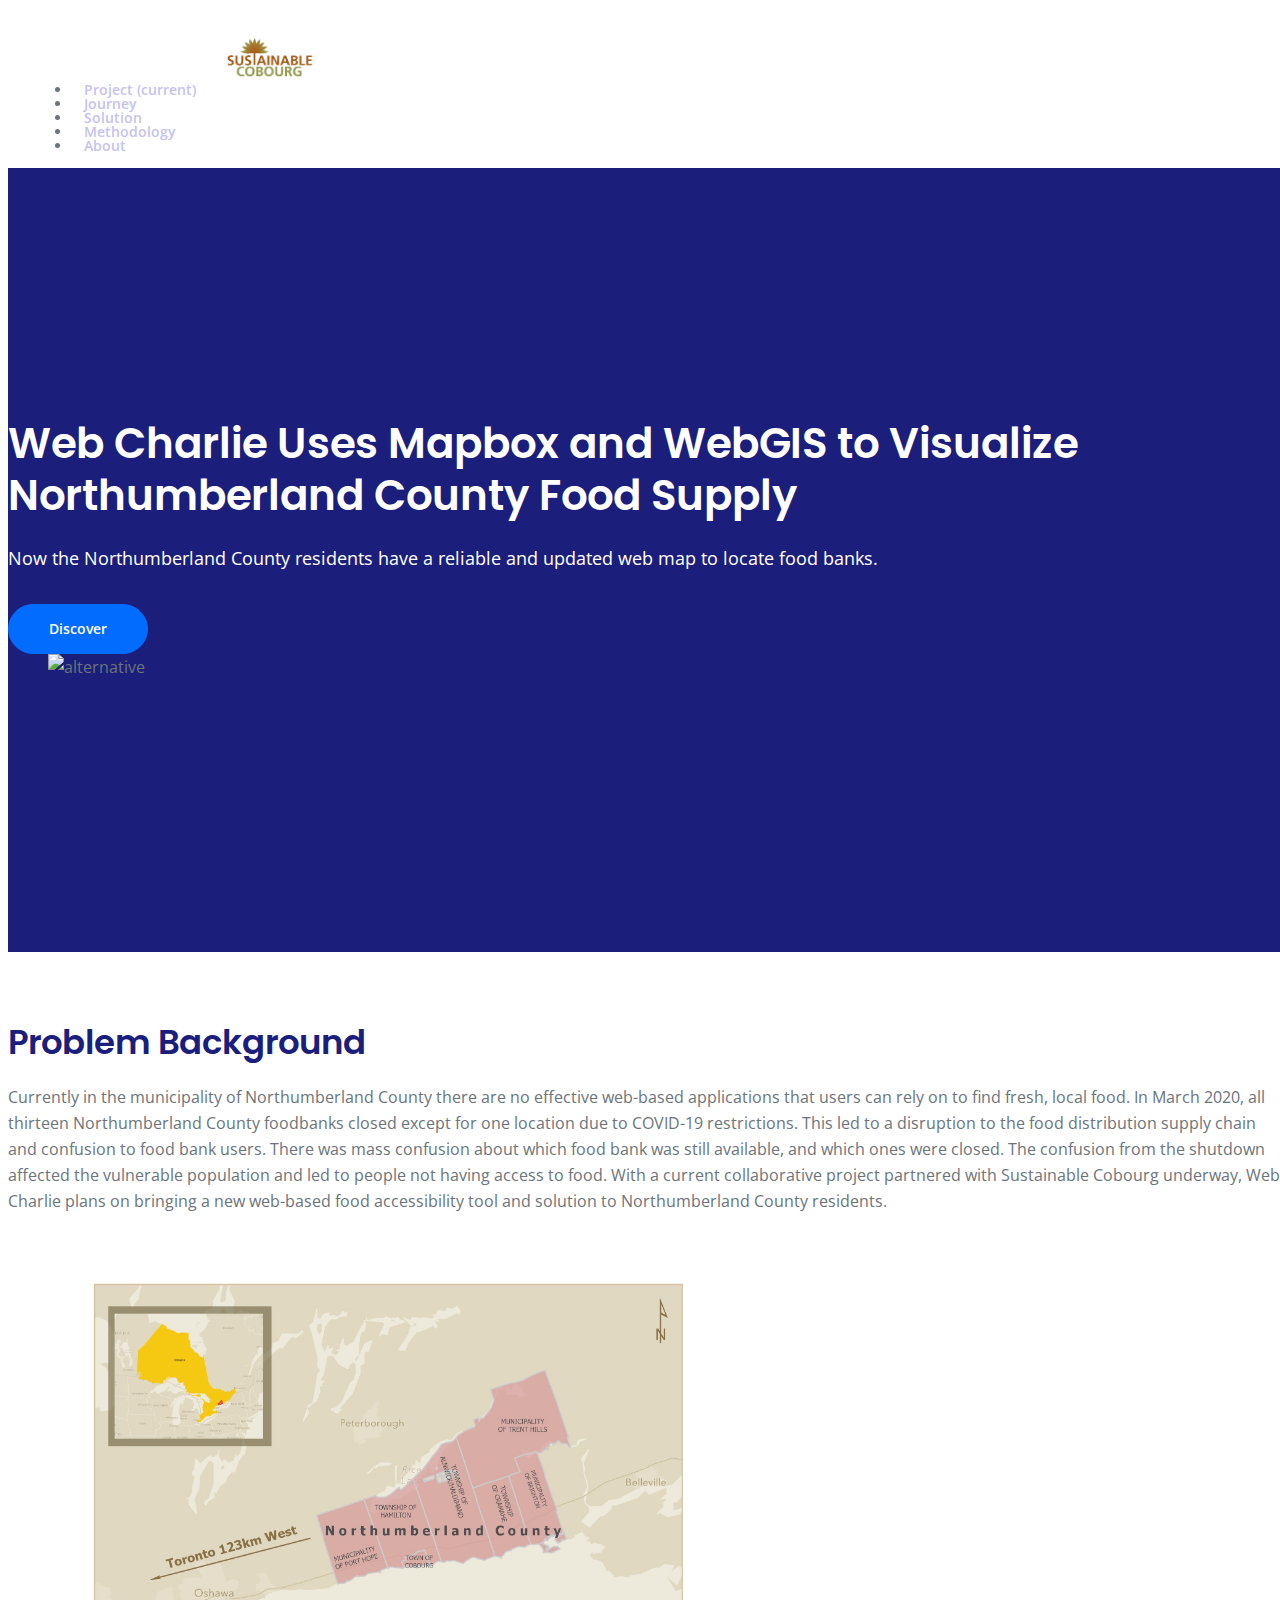
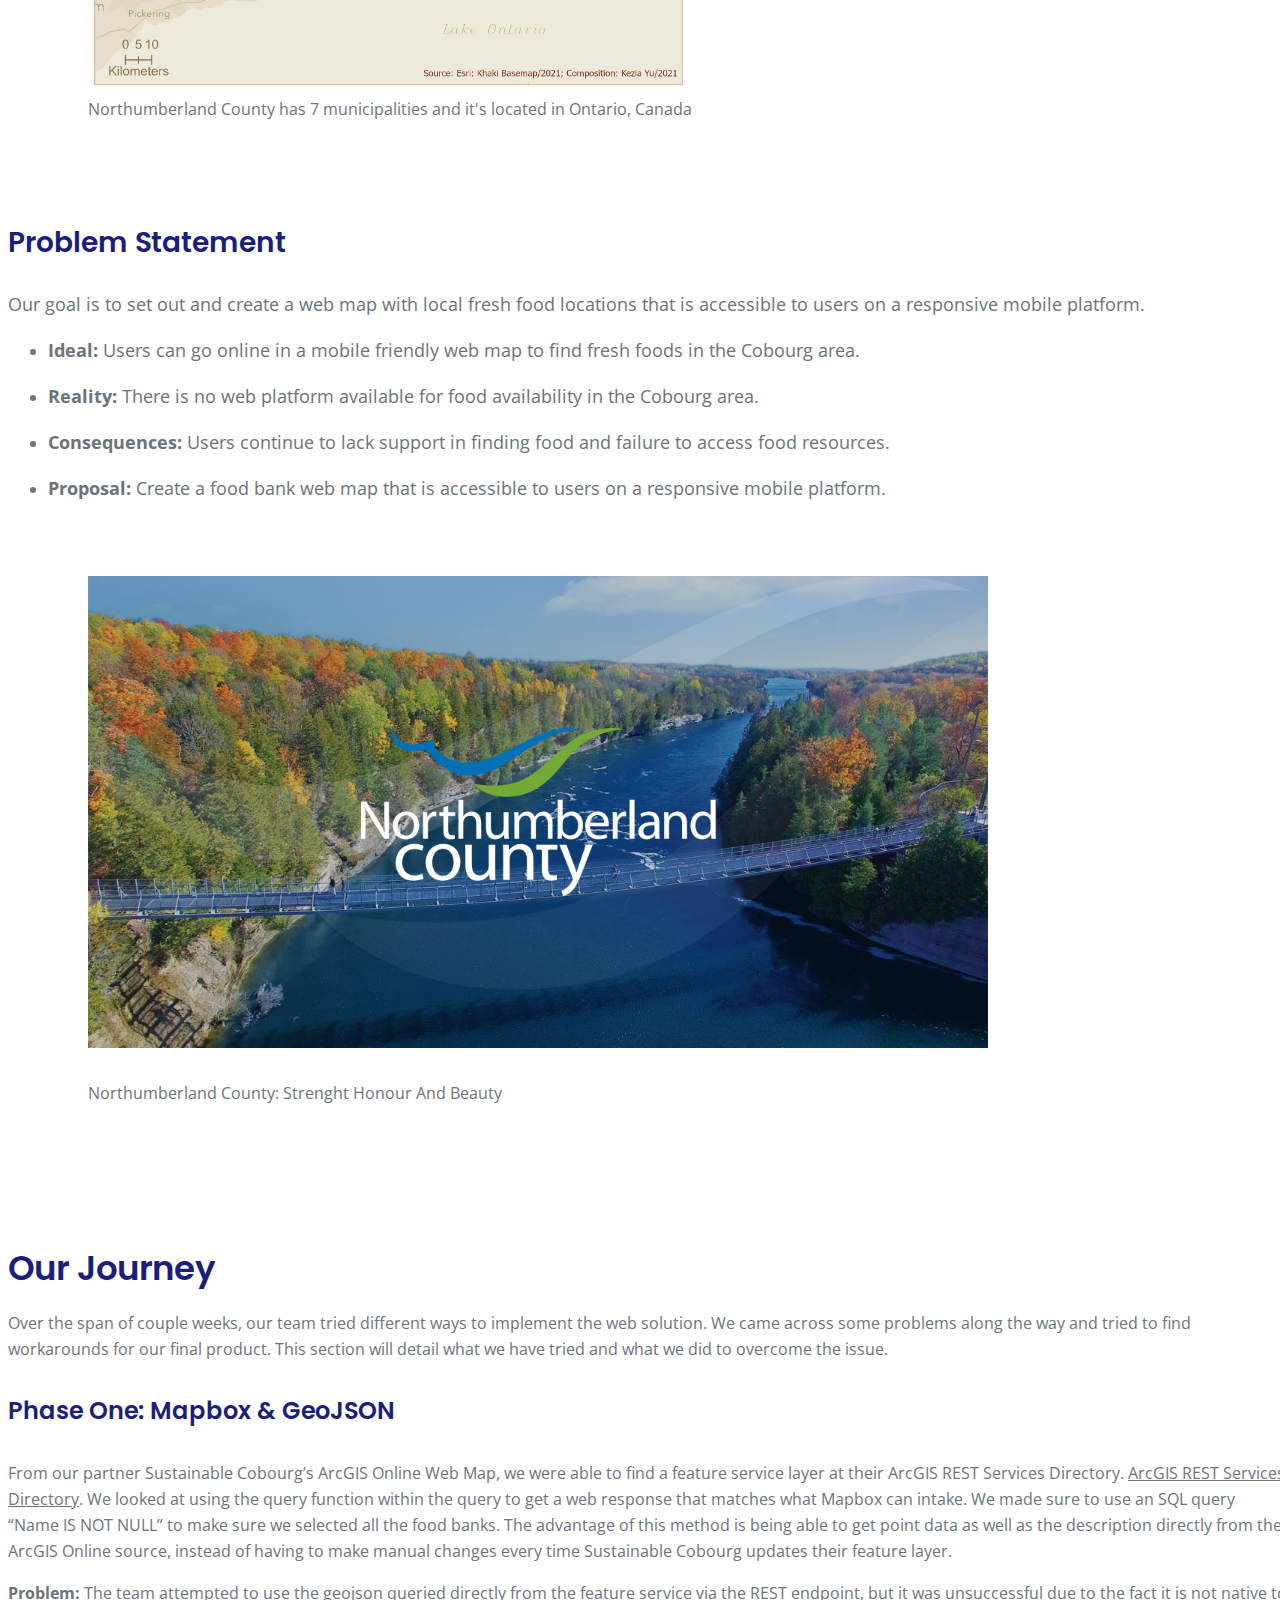
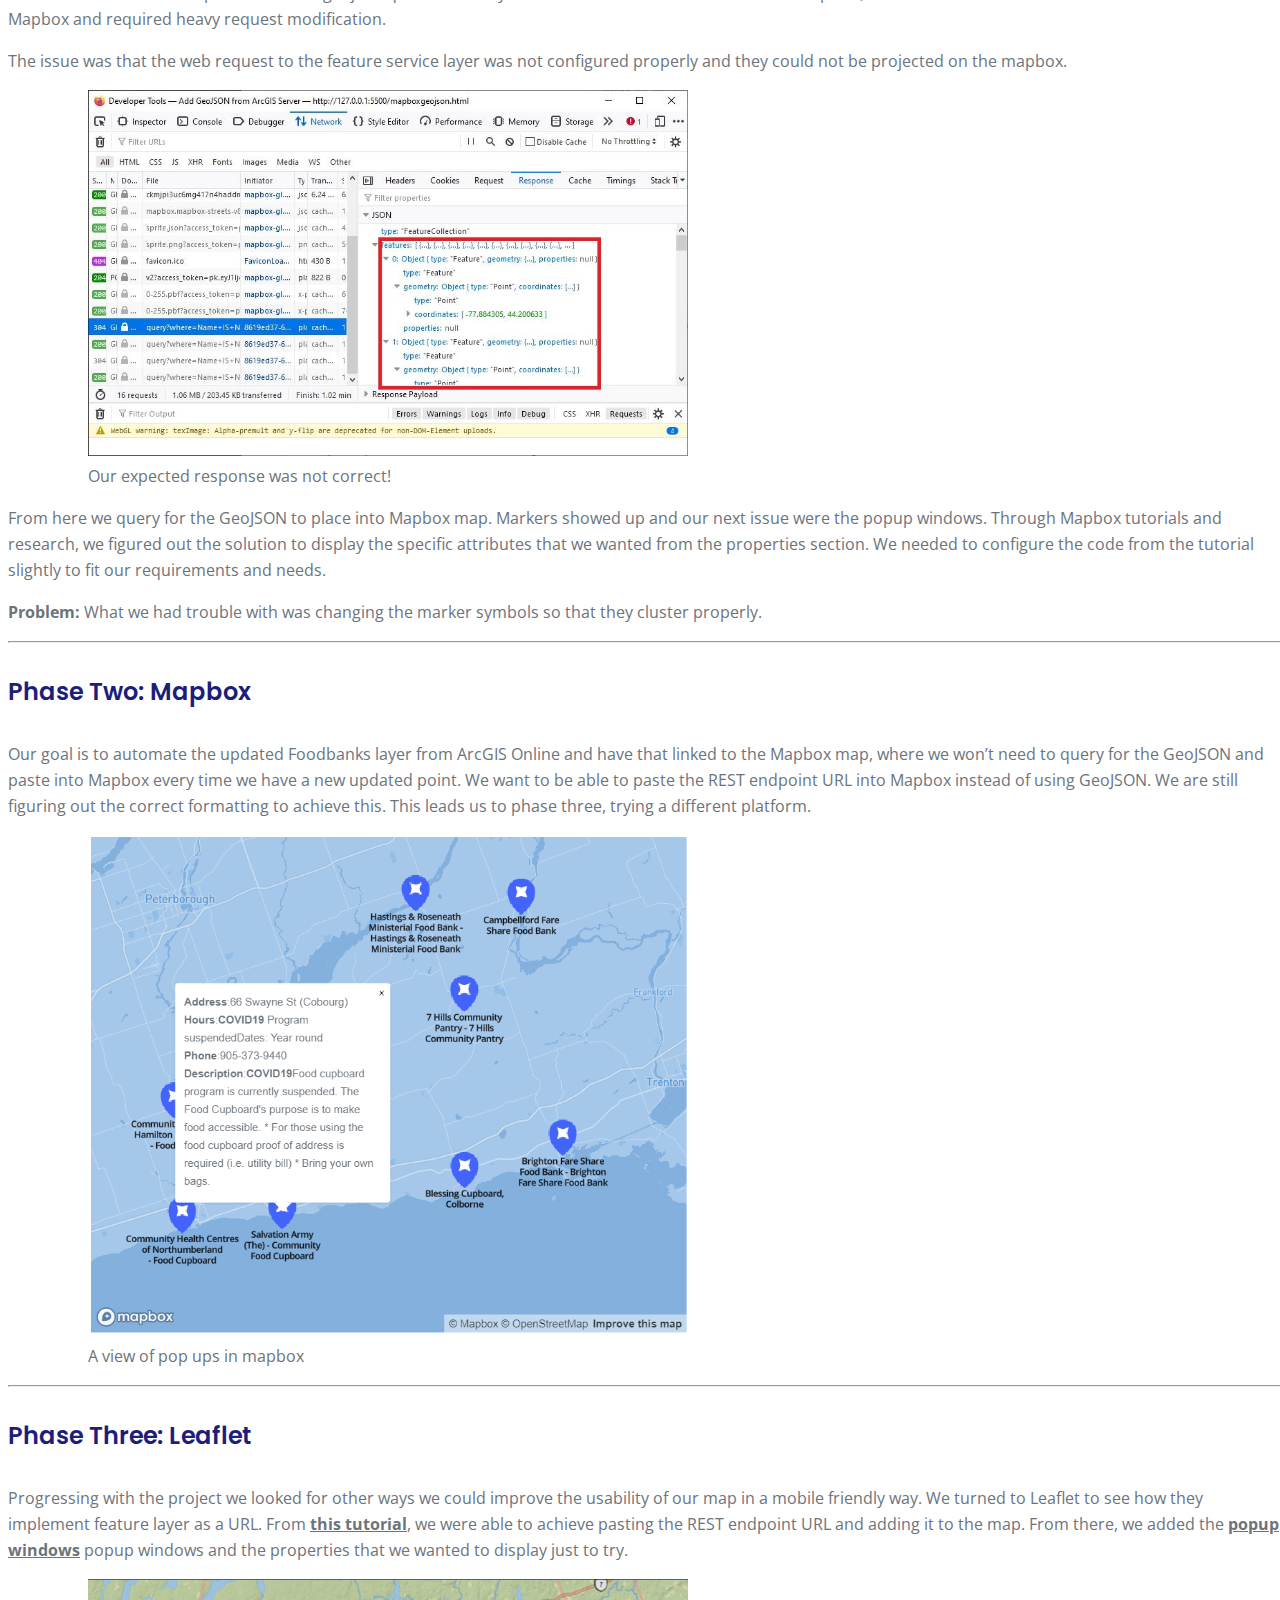
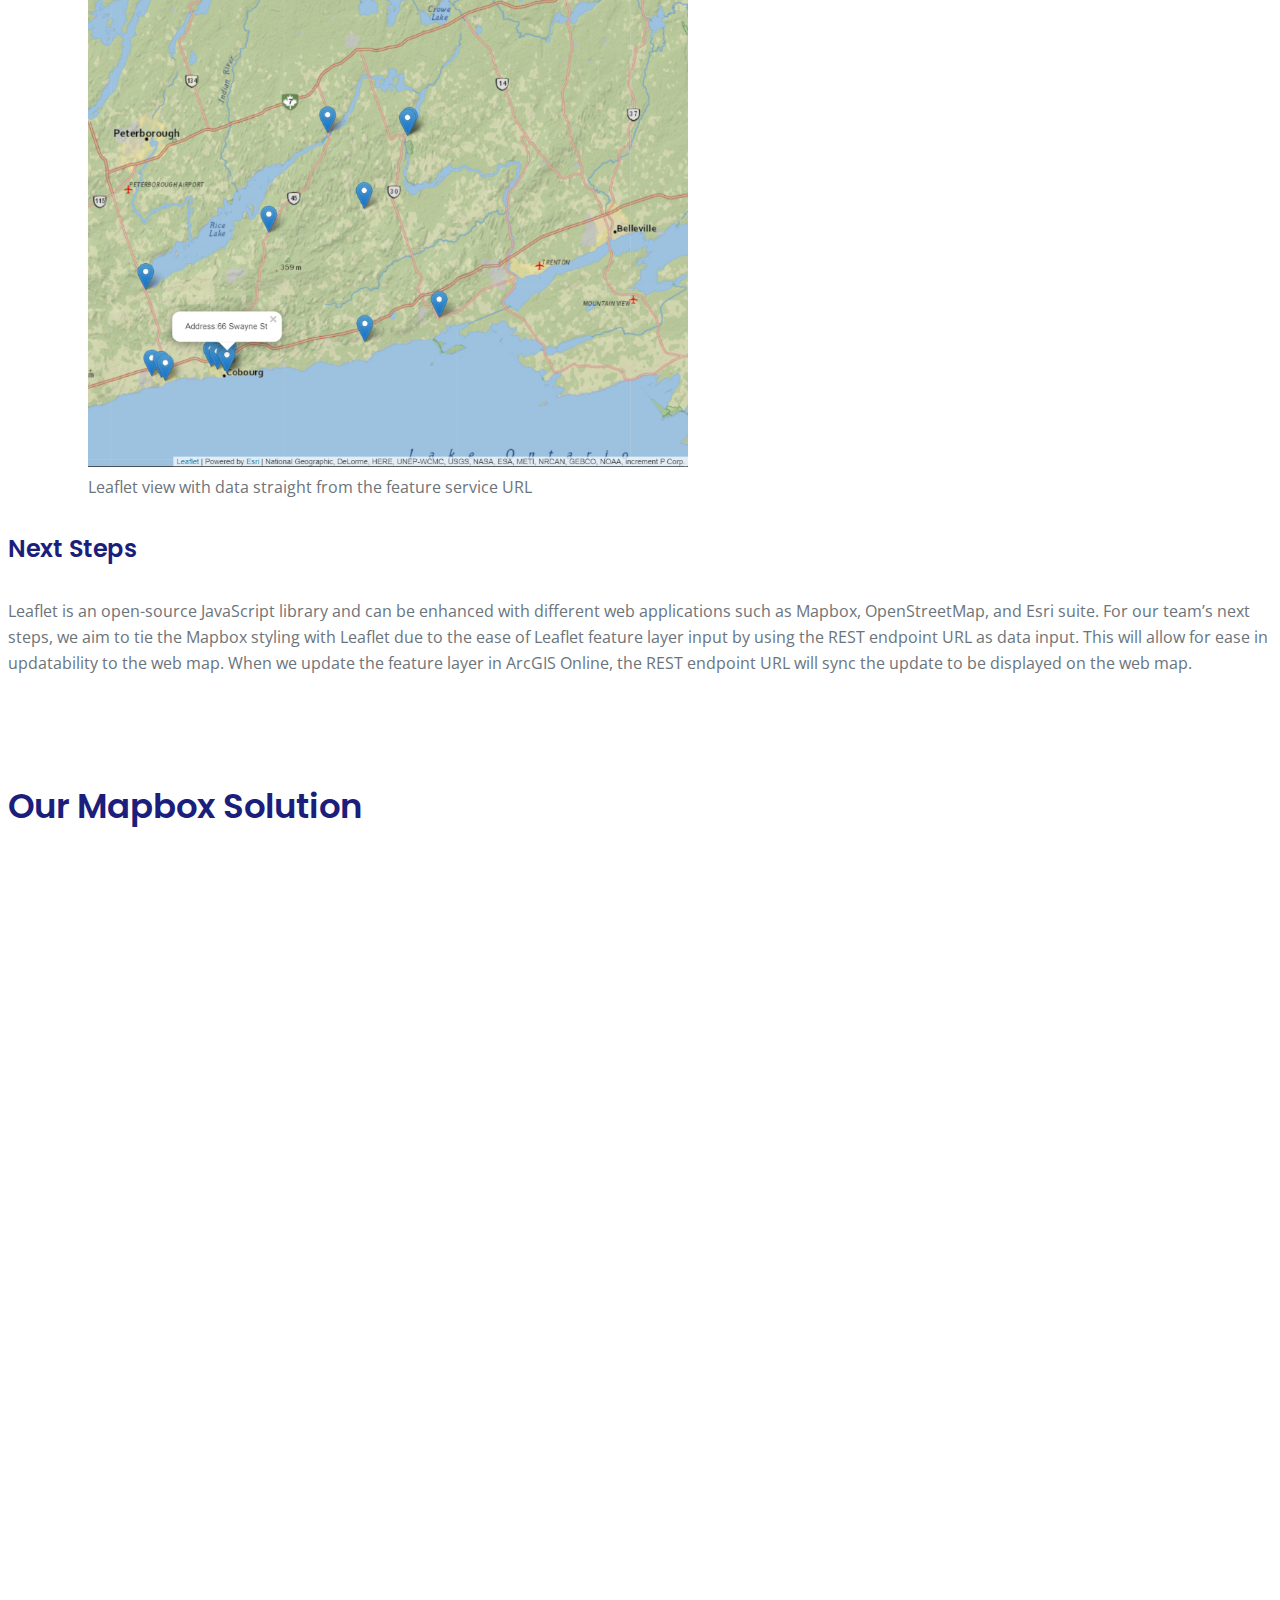
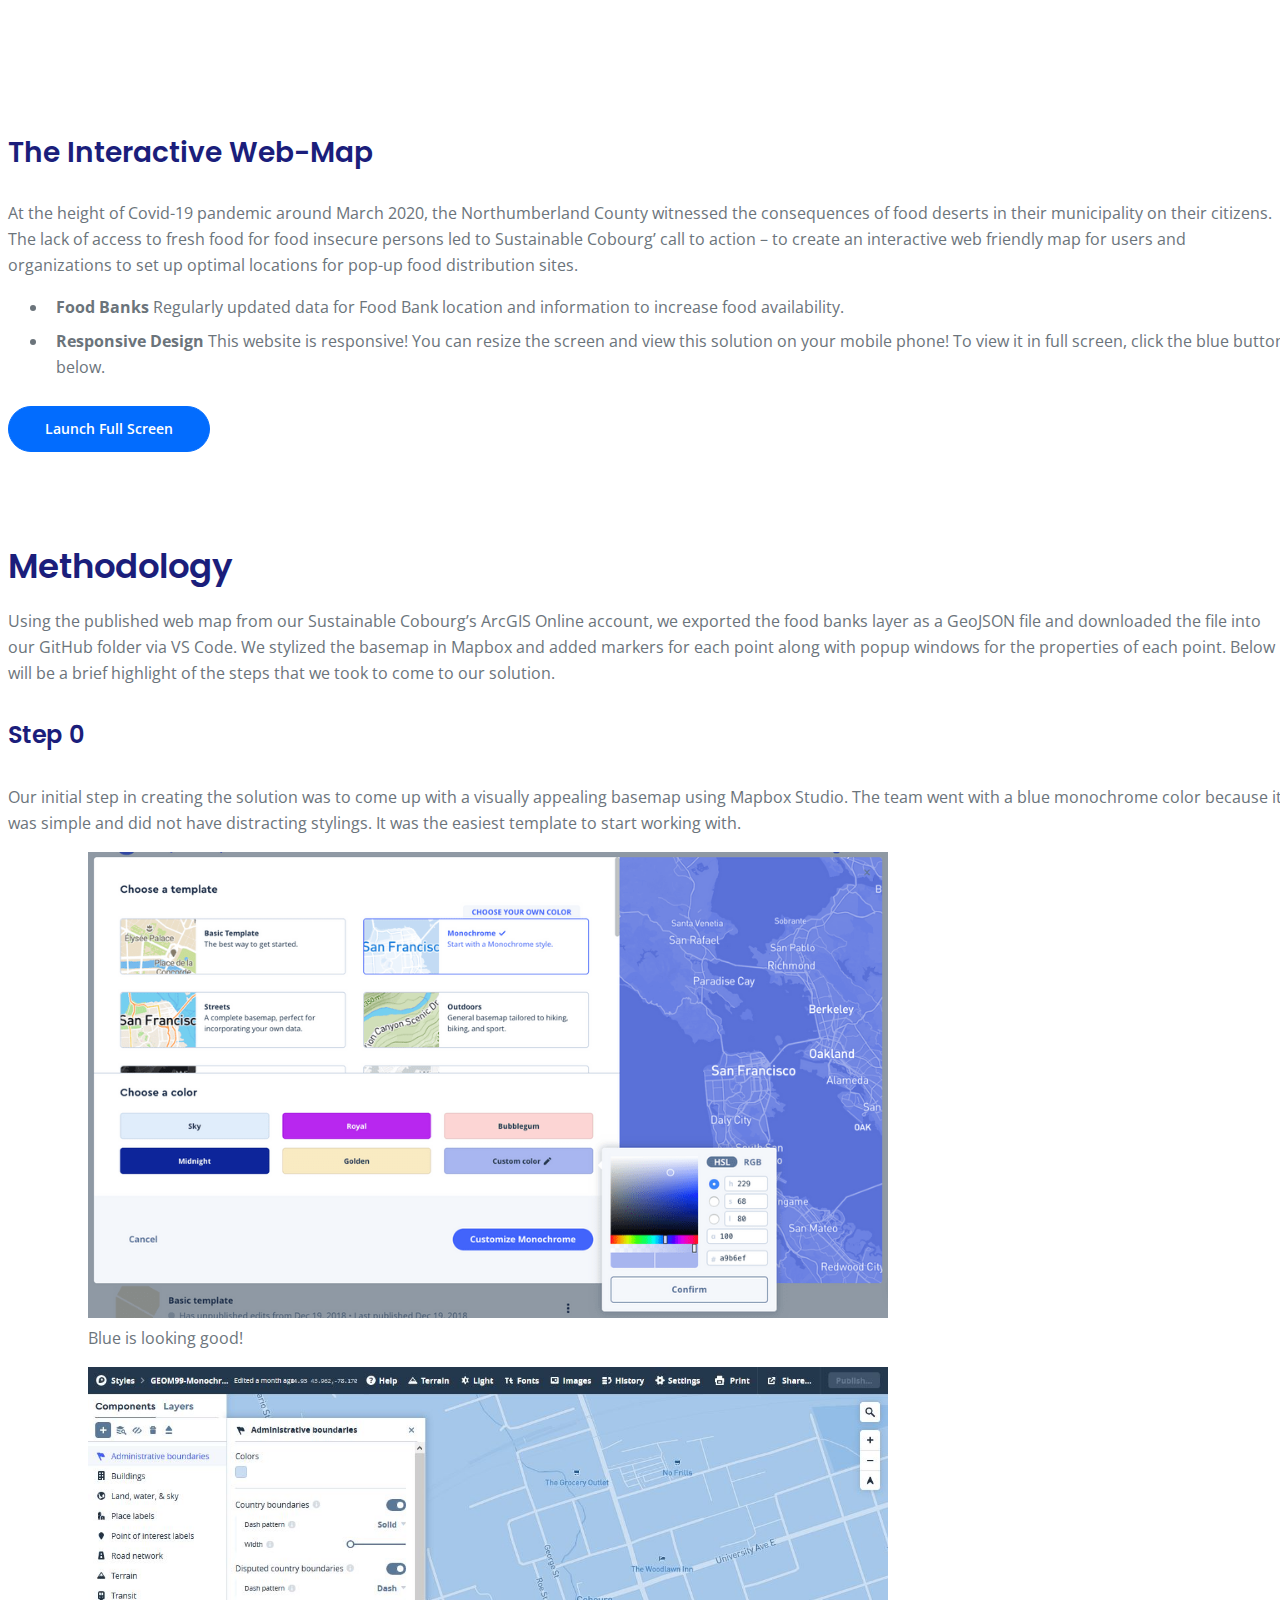
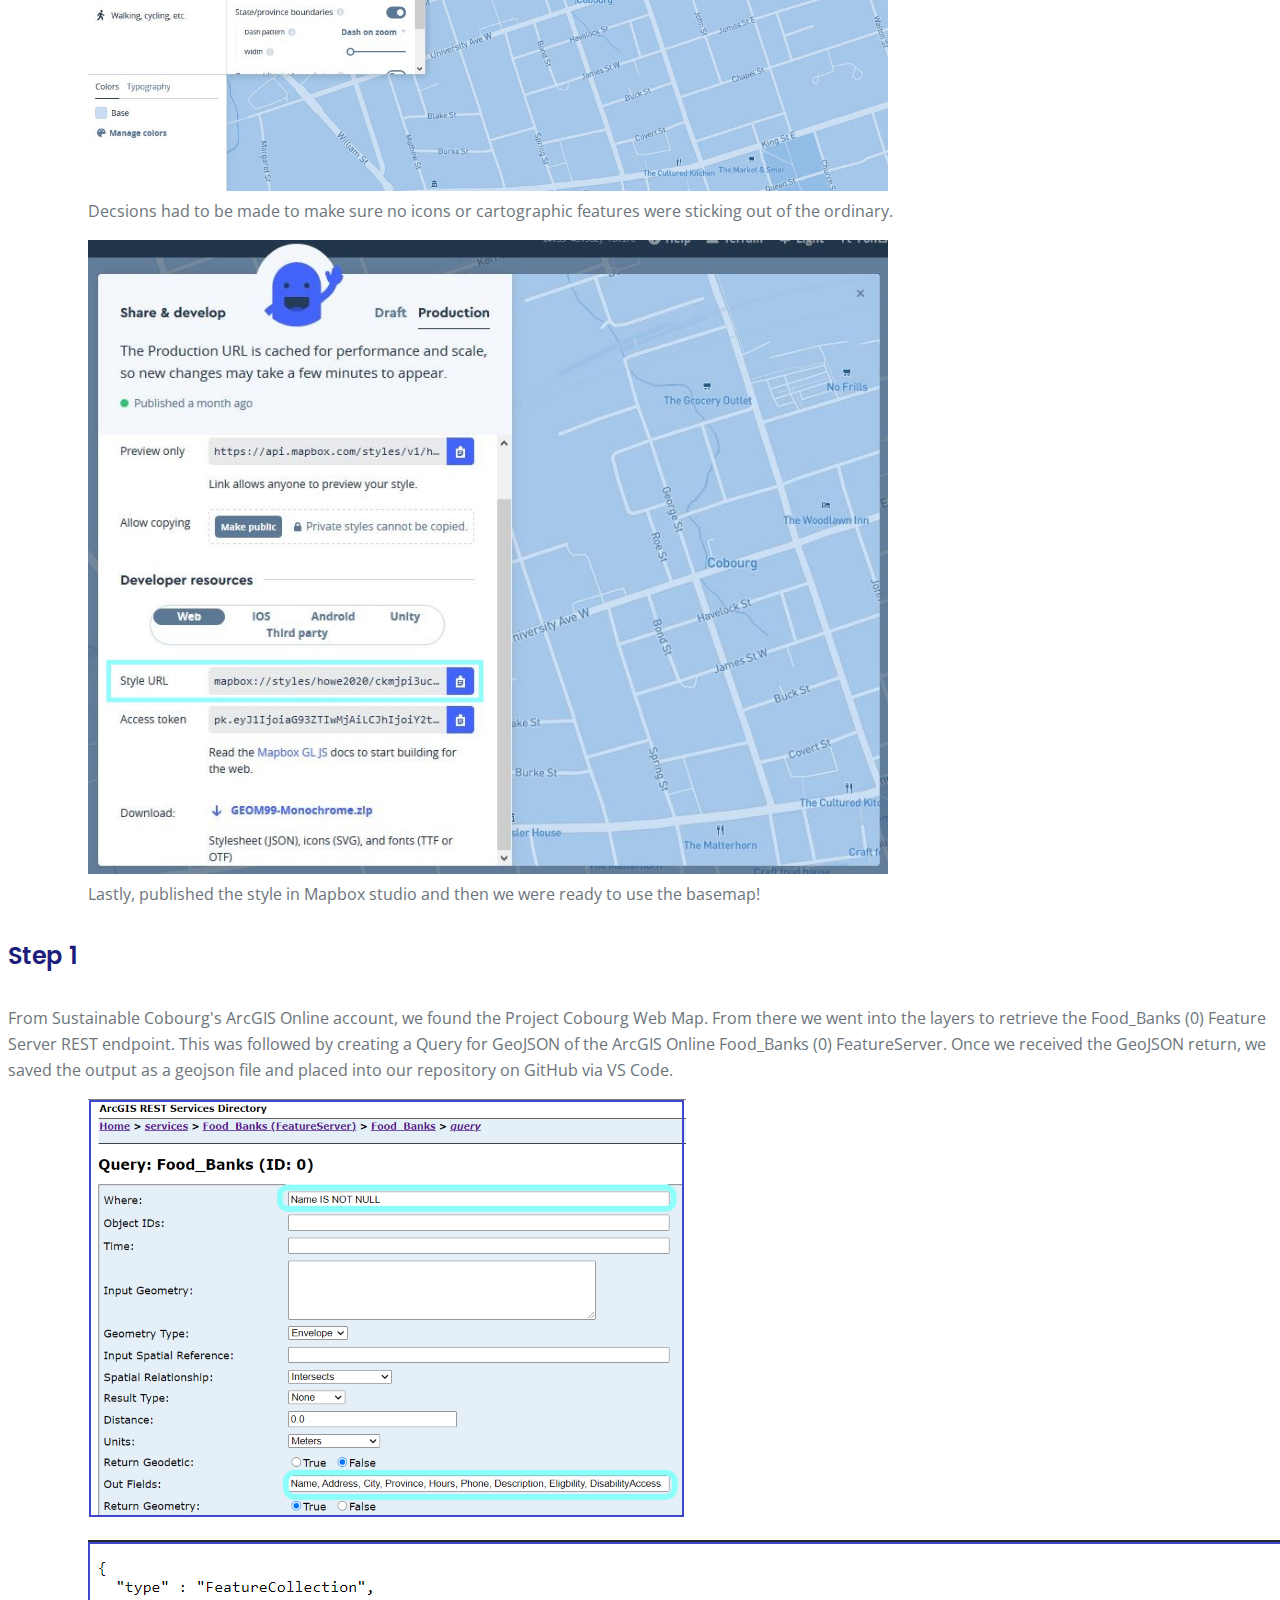
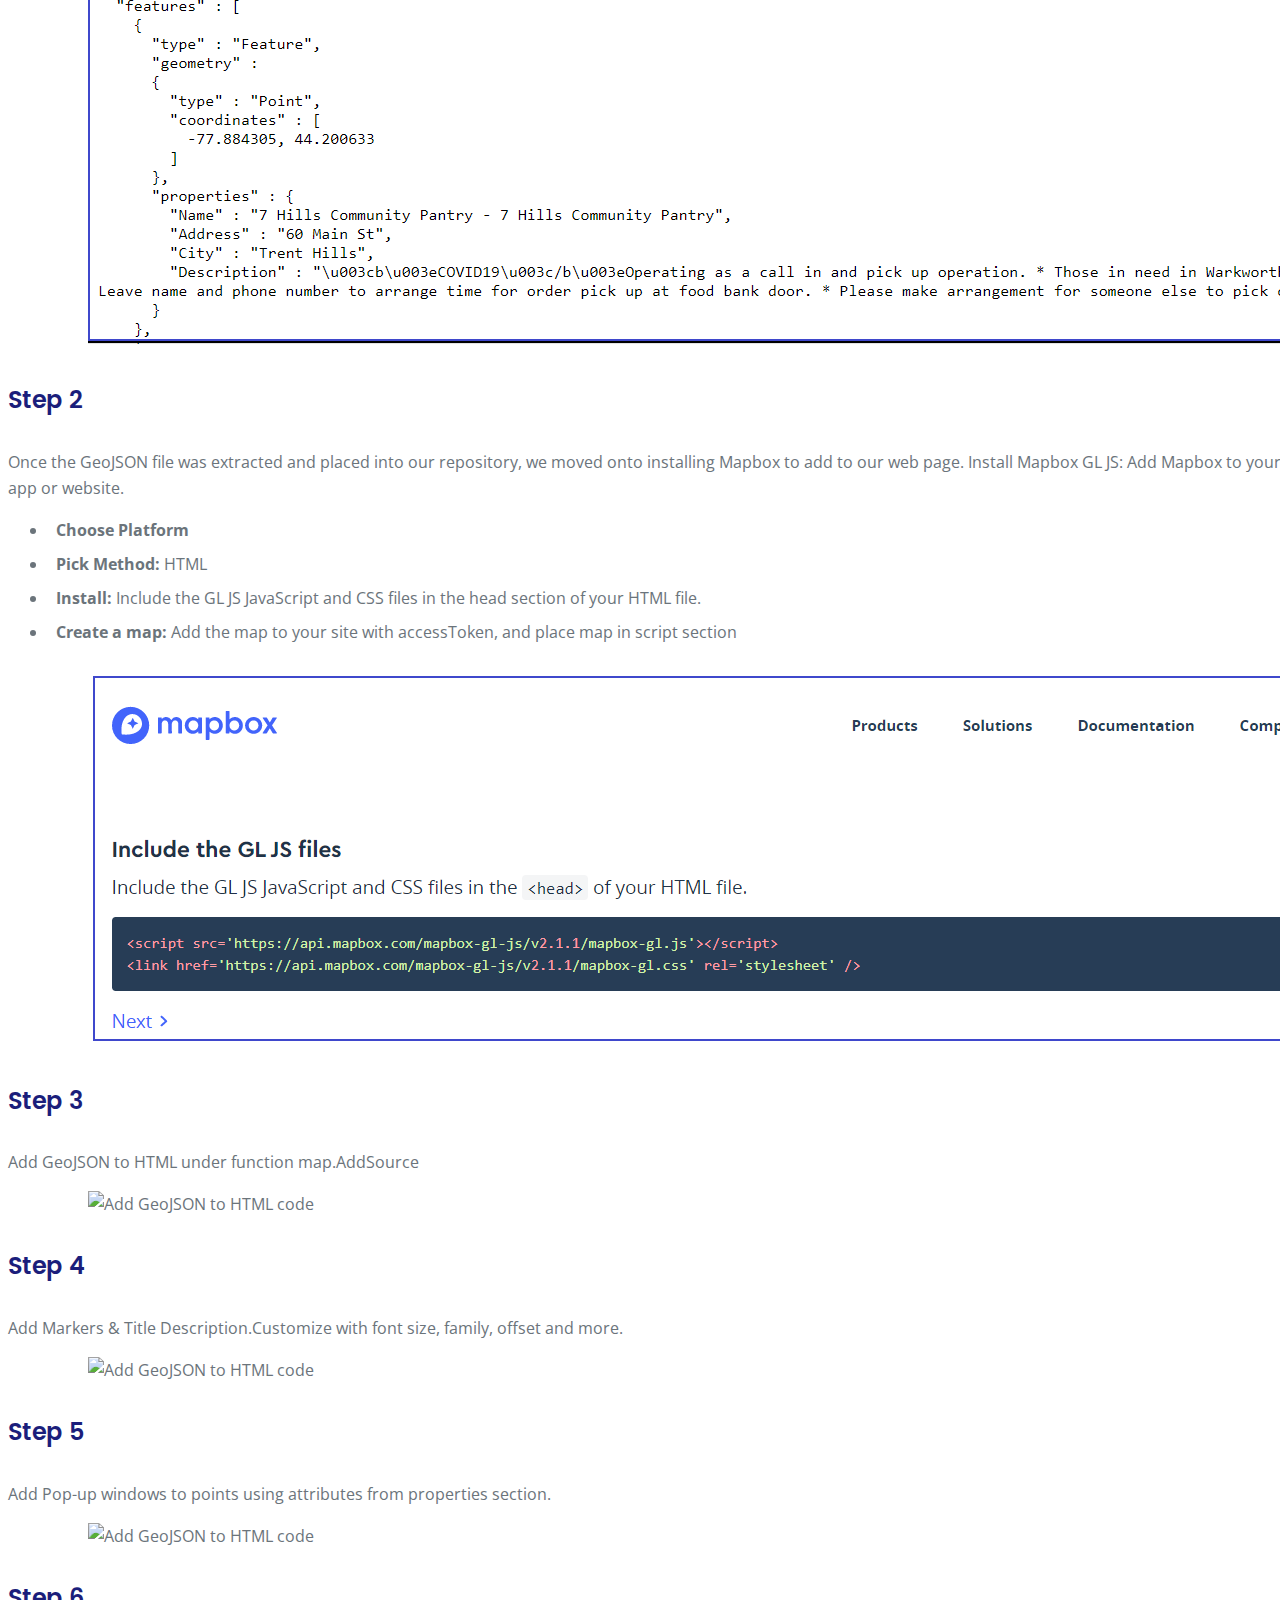
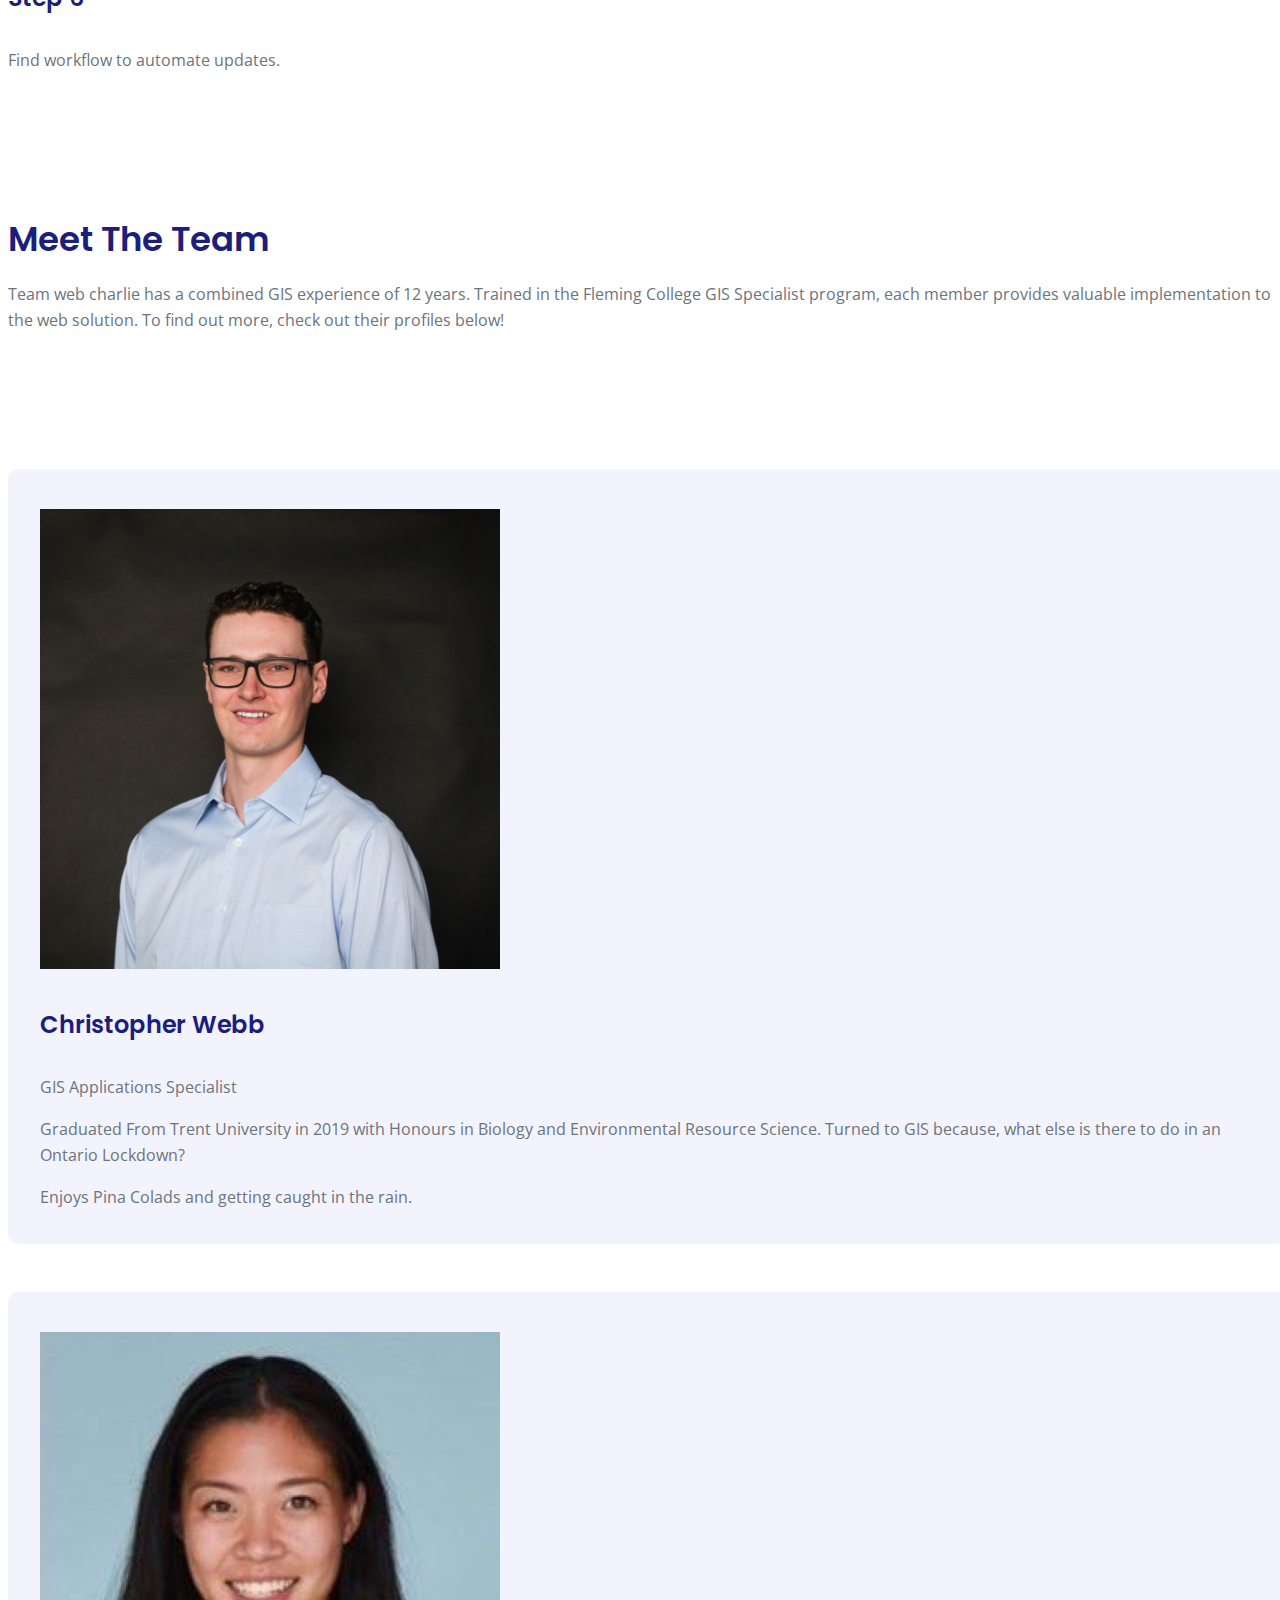
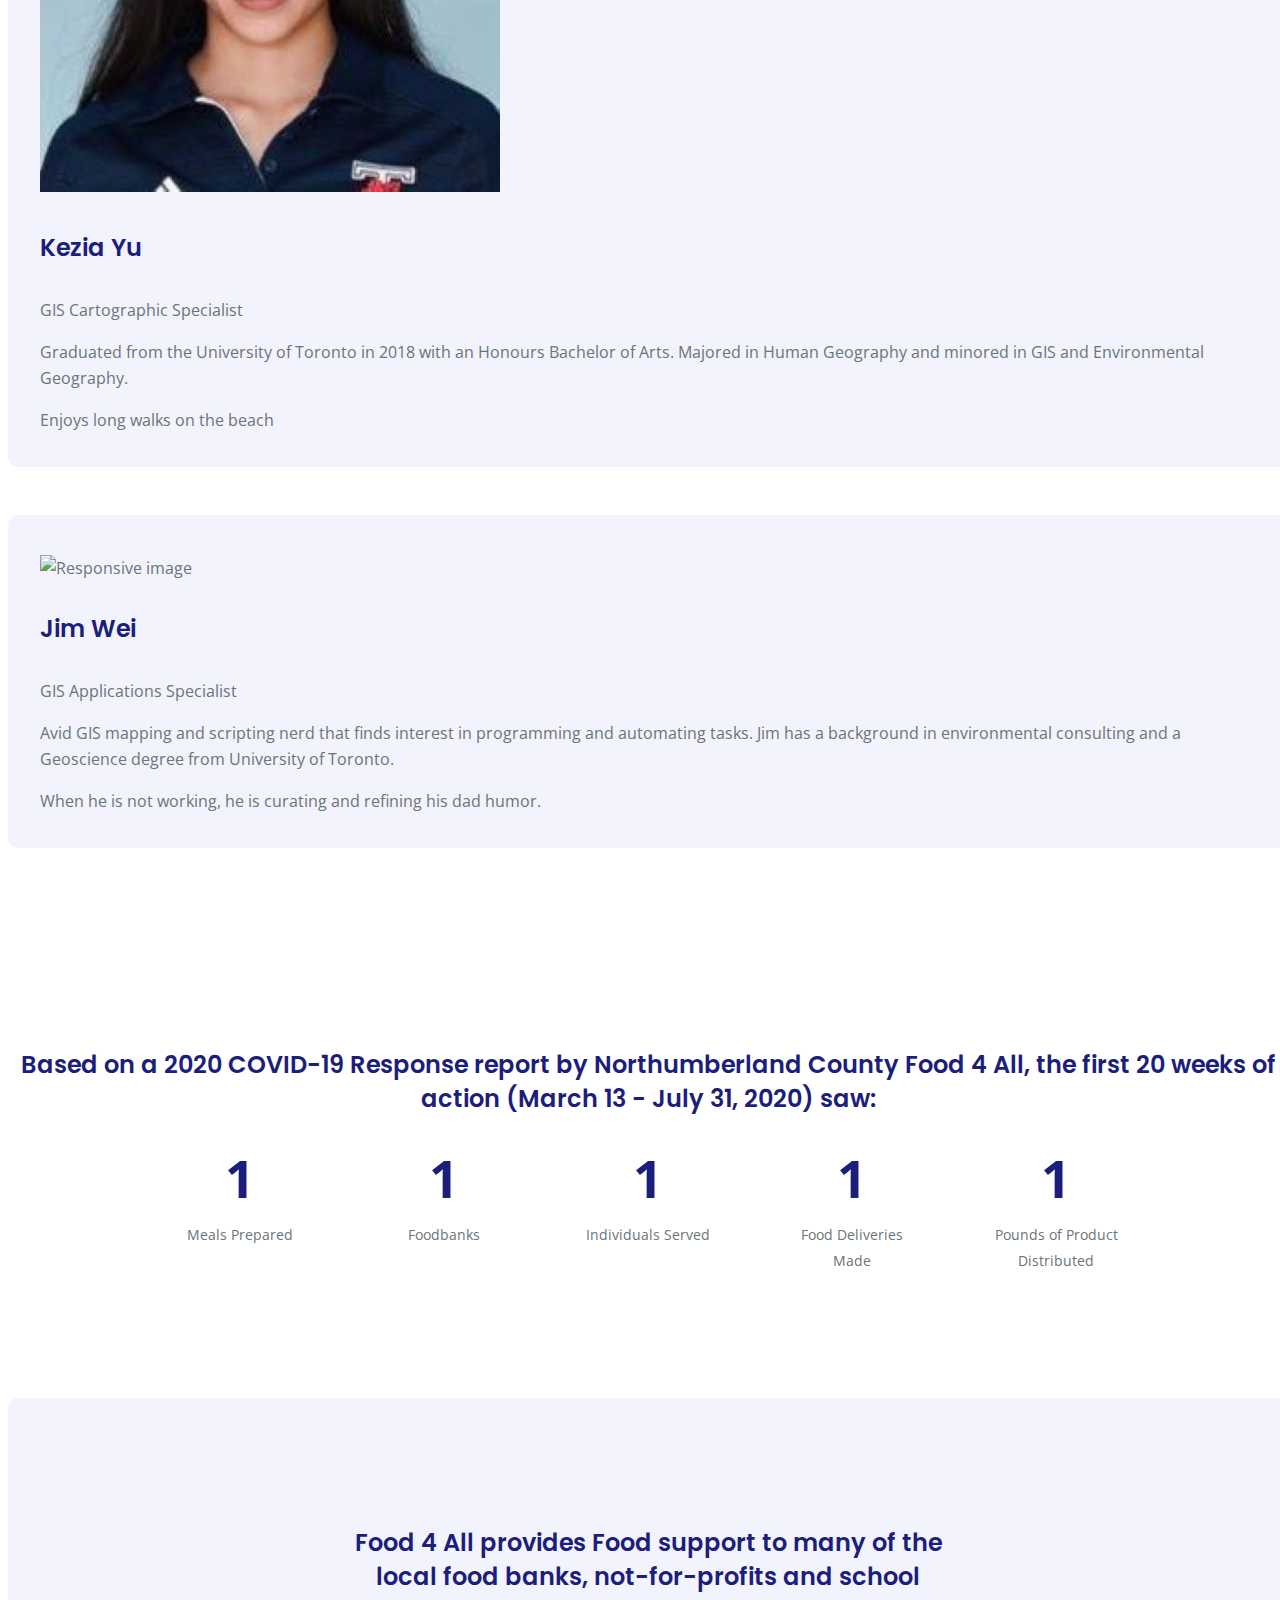
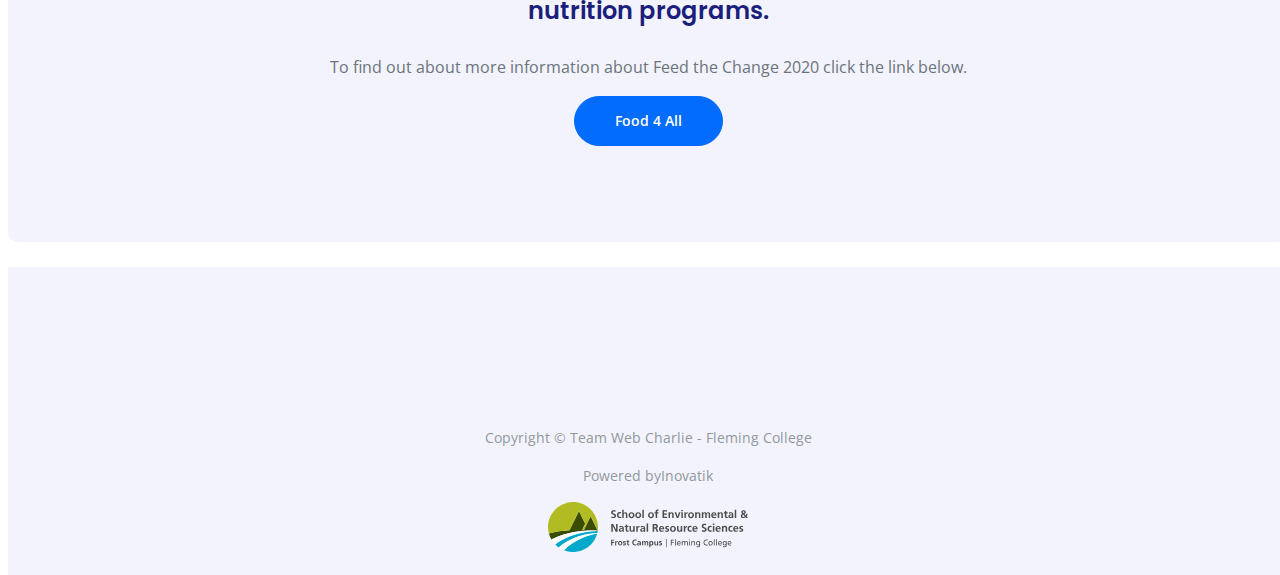
==== commit 4dbc08b6: "Merge branch 'main' of https://github.com/jimhwei/webgis-web-charlie into main" ====
--- a/index.html
+++ b/index.html
@@ -219,8 +219,8 @@
                             <hr>
 
                         <h4>Phase Three: Leaflet</h4>
-                            <p>We turned to Leaflet to see how they implement feature layer as a URL. From <a href="https://esri.github.io/esri-leaflet/tutorials/create-your-first-app.html" target="blank"><b>this tutorial</b></a>, we were able to achieve pasting the REST endpoint URL and adding it to the map</p>
-                            <p>From there, we added the <a href="https://esri.github.io/esri-leaflet/examples/feature-layer-popups.html" target="blank"><b>popup windows</b></a> popup windows and the properties that we wanted to display just to try.</p>
+                        <p>Progressing with the project we looked for other ways we could improve the usability of our map in a mobile friendly way. We turned to Leaflet to see how they implement feature layer as a URL. From <a href="https://esri.github.io/esri-leaflet/tutorials/create-your-first-app.html" target="blank"><b>this tutorial</b></a>, we were able to achieve pasting the REST endpoint URL and adding it to the map.
+                            From there, we added the <a href="https://esri.github.io/esri-leaflet/examples/feature-layer-popups.html" target="blank"><b>popup windows</b></a> popup windows and the properties that we wanted to display just to try.</p>
 
                             <div class="image-container">
                                 <p></p> <!-- Need a line break here-->
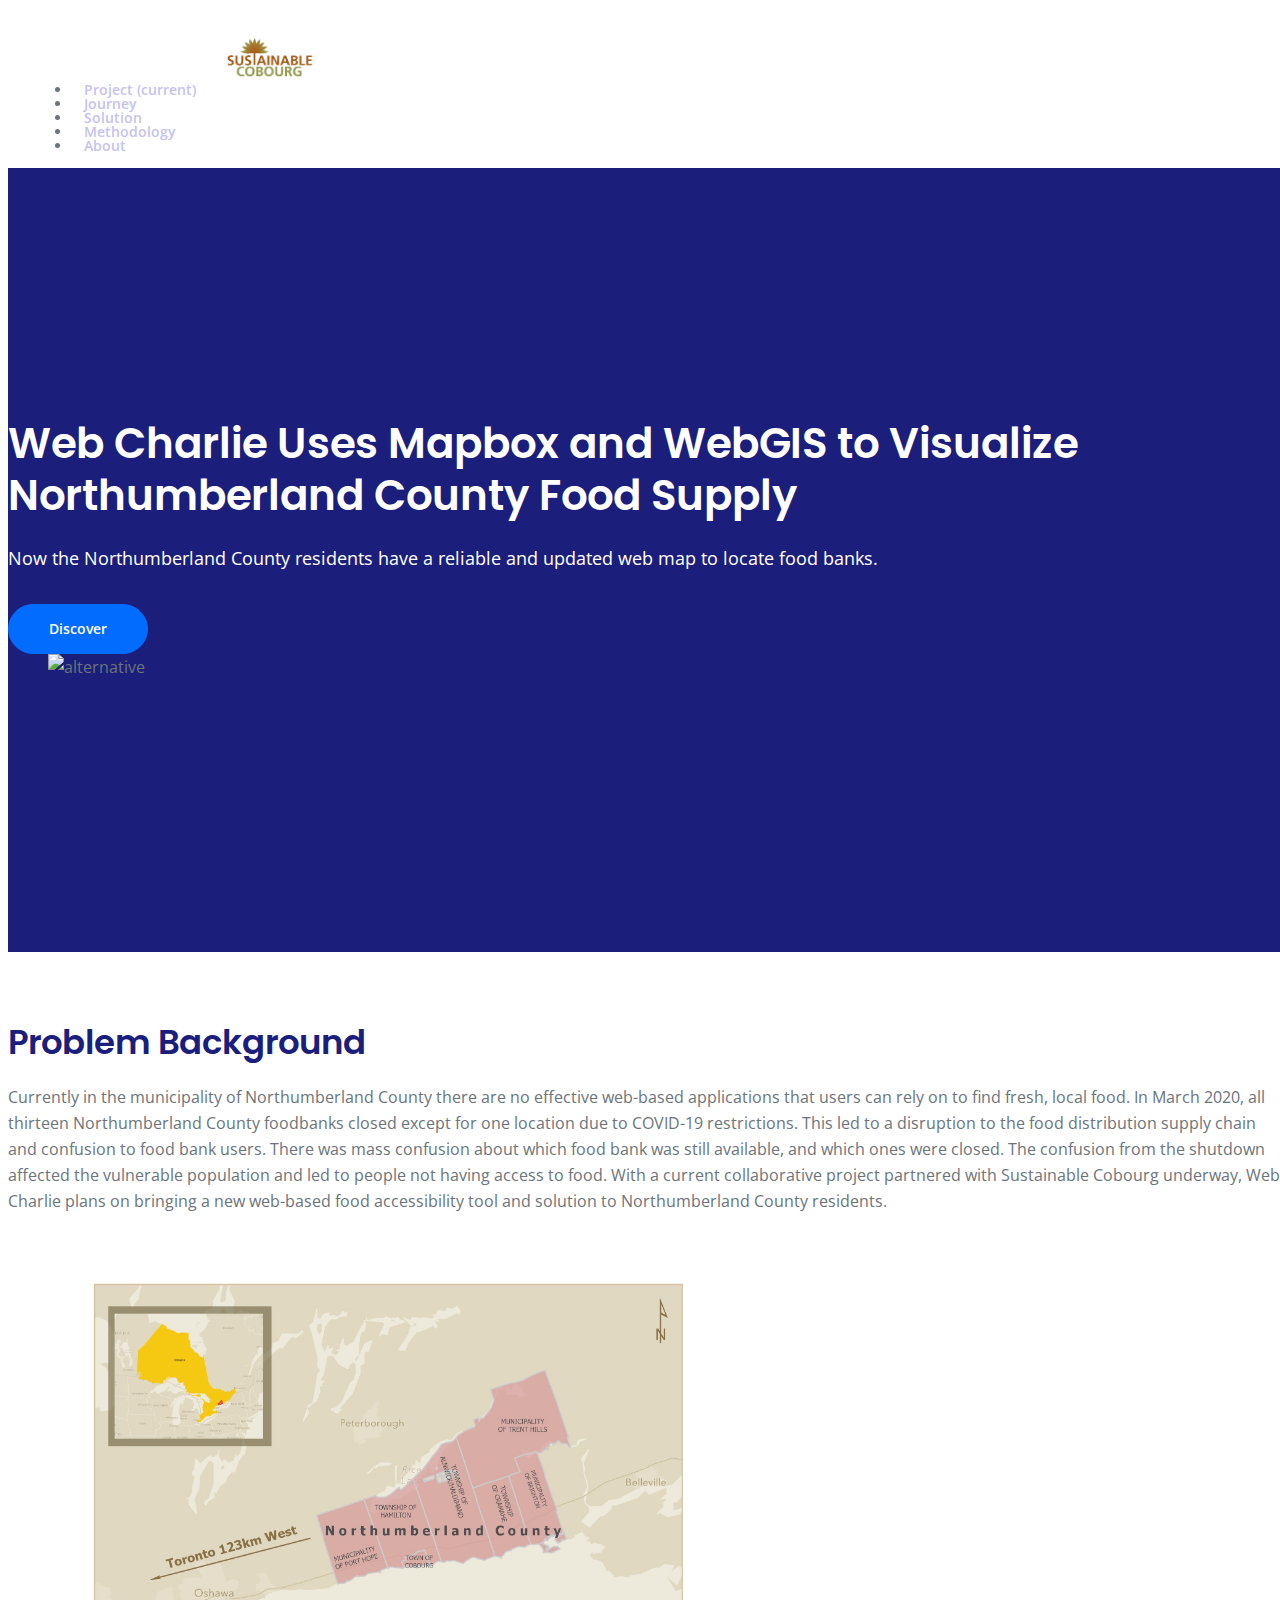
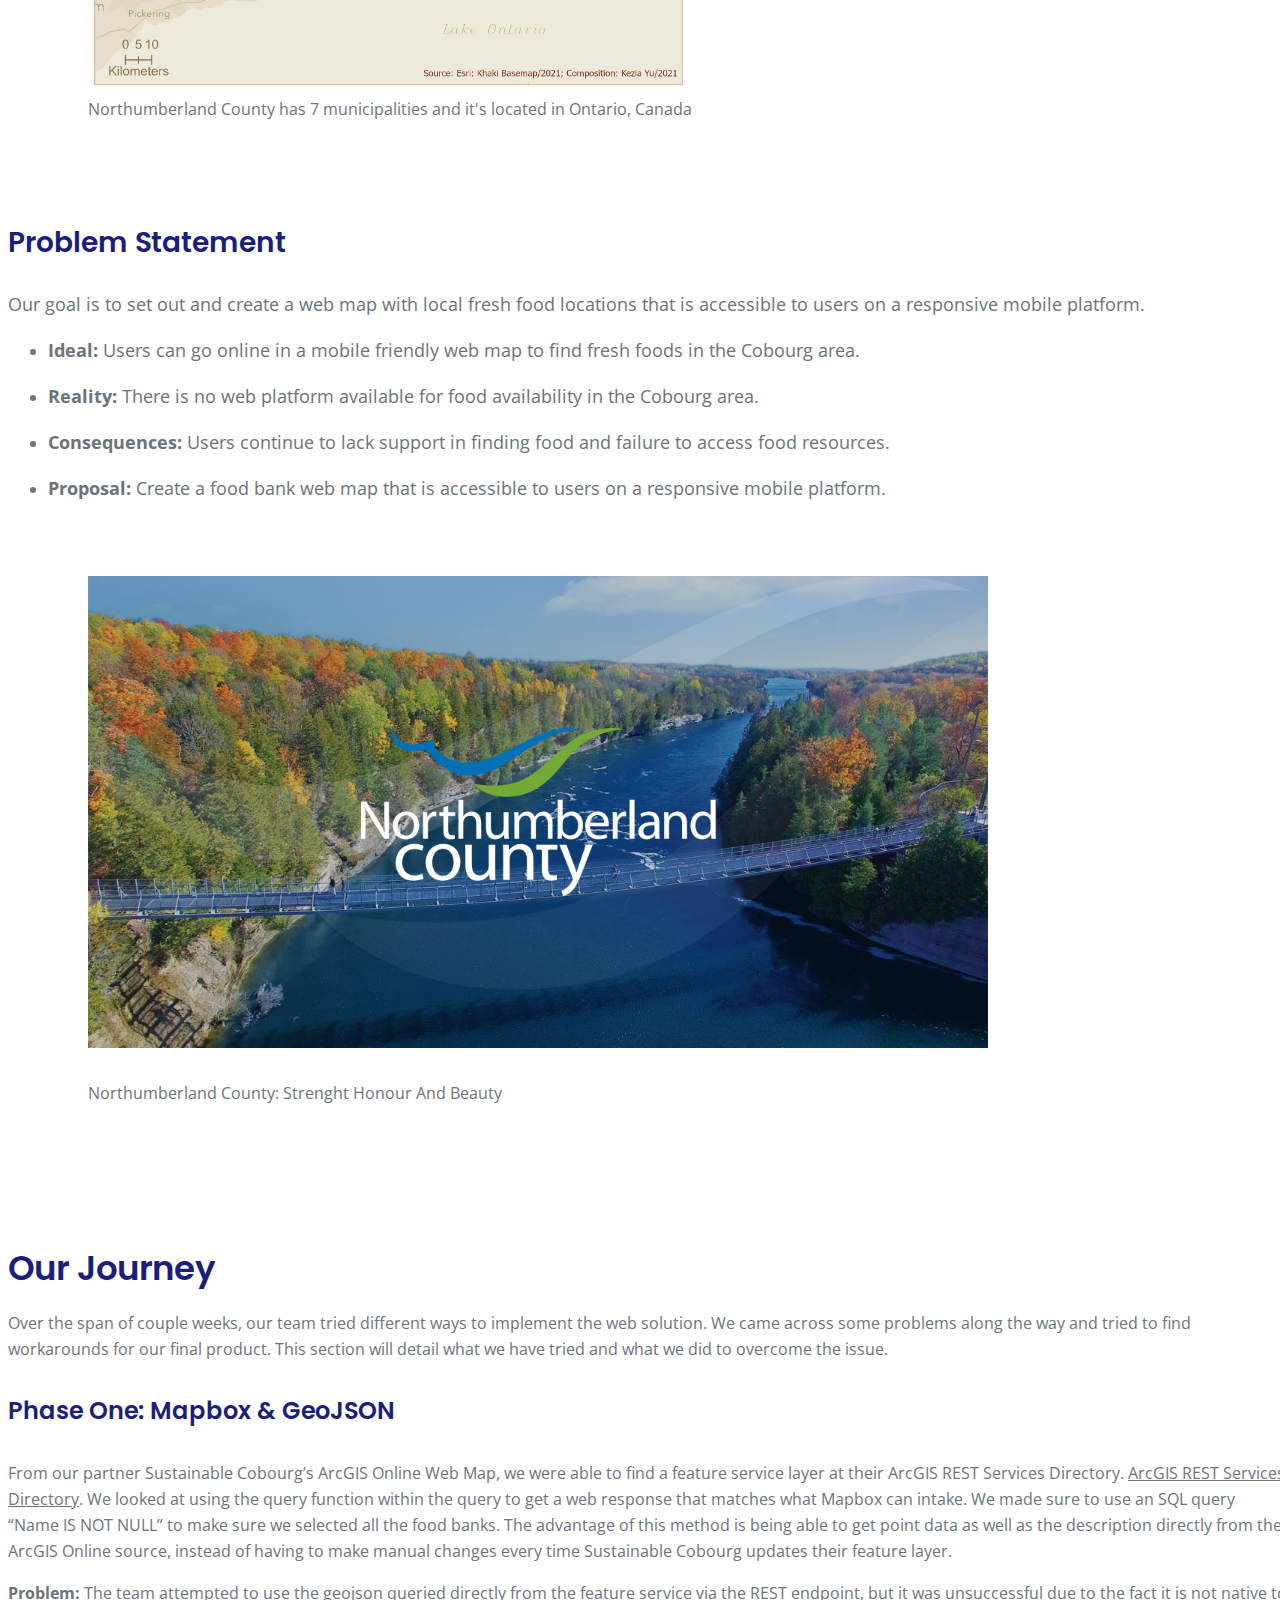
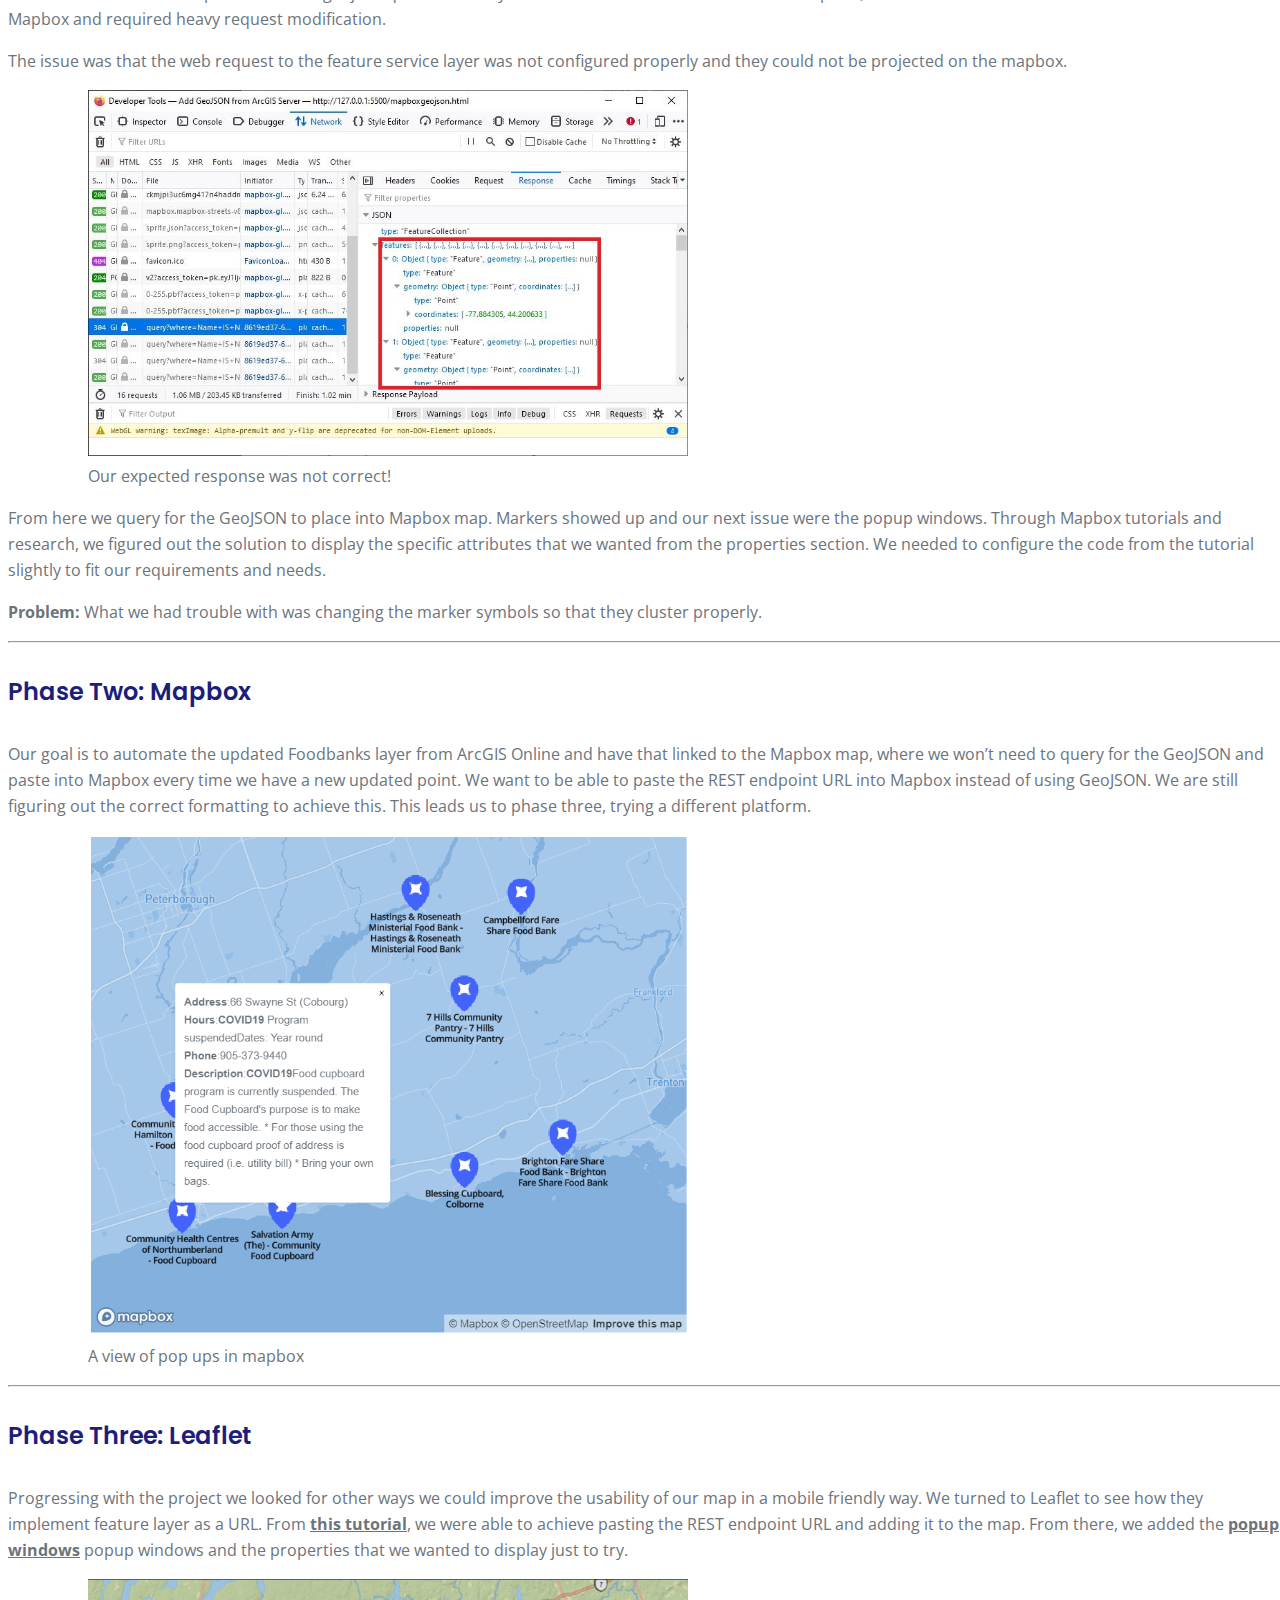
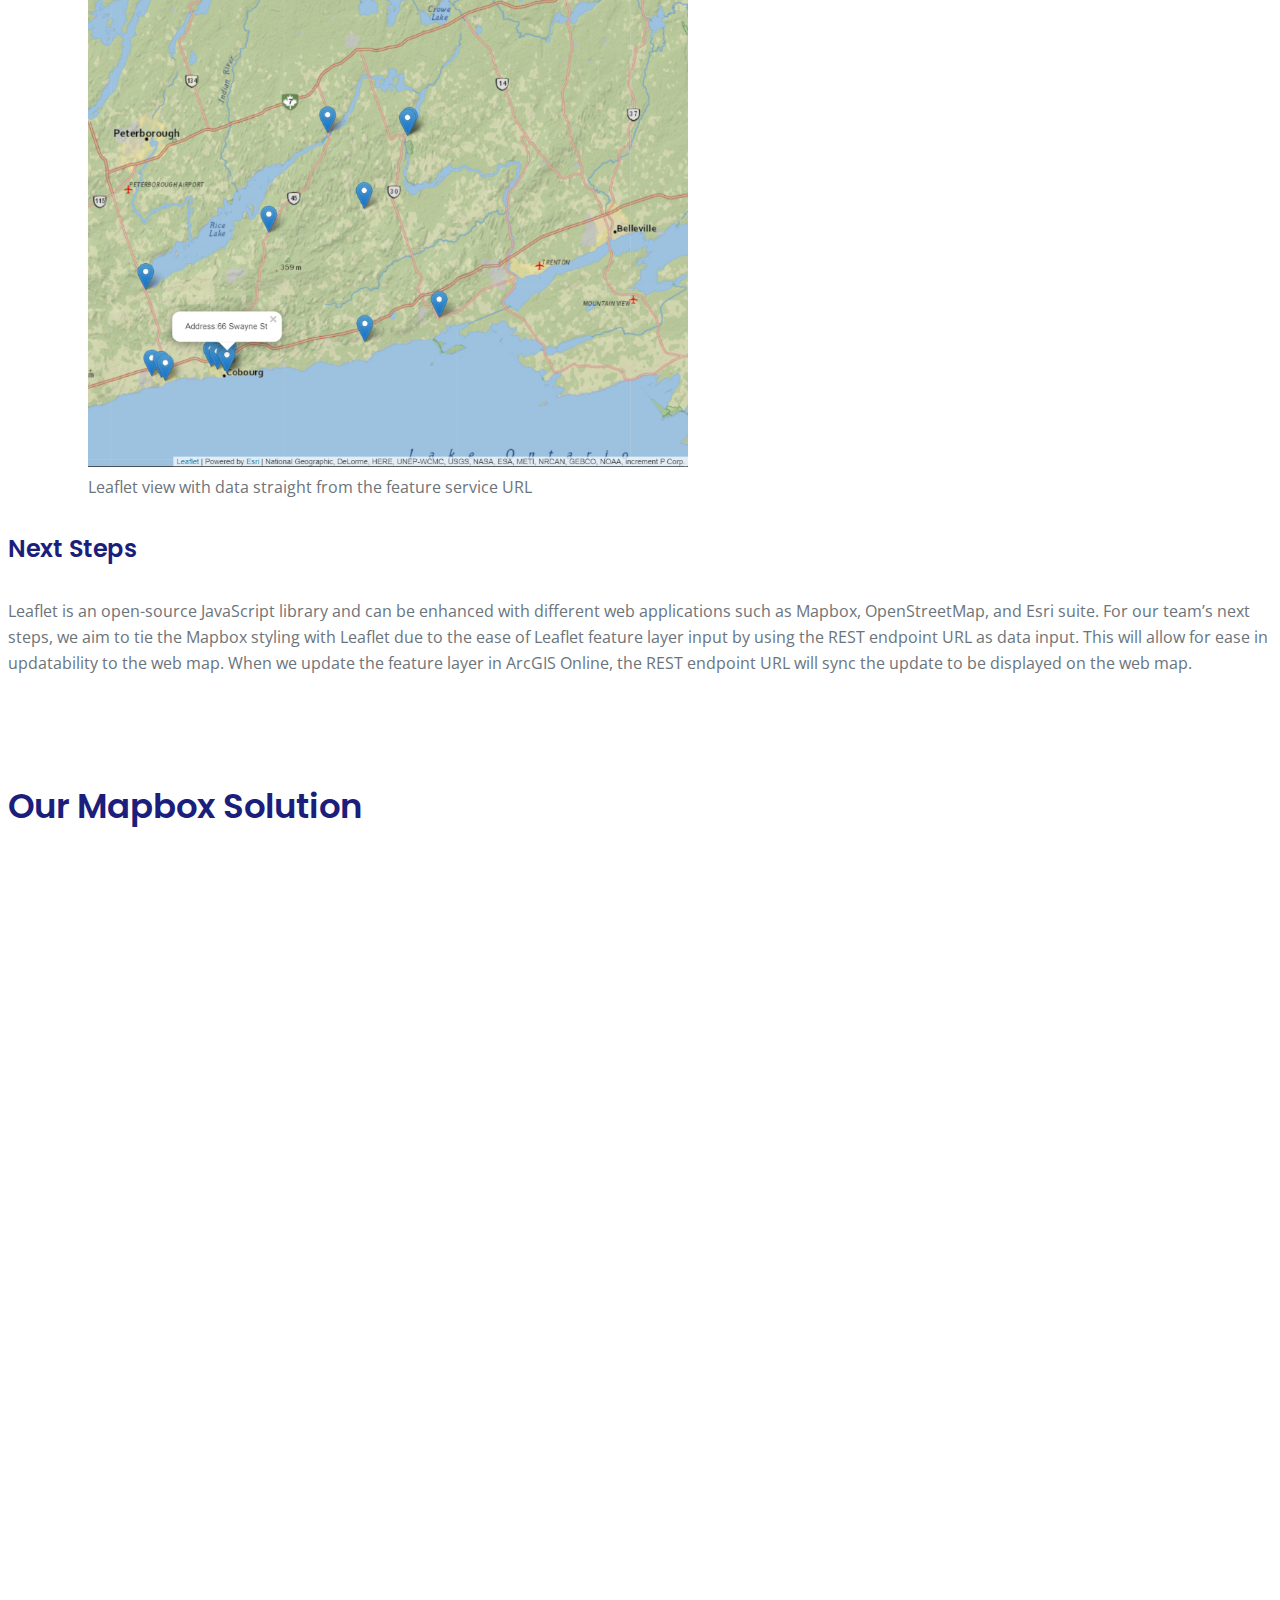
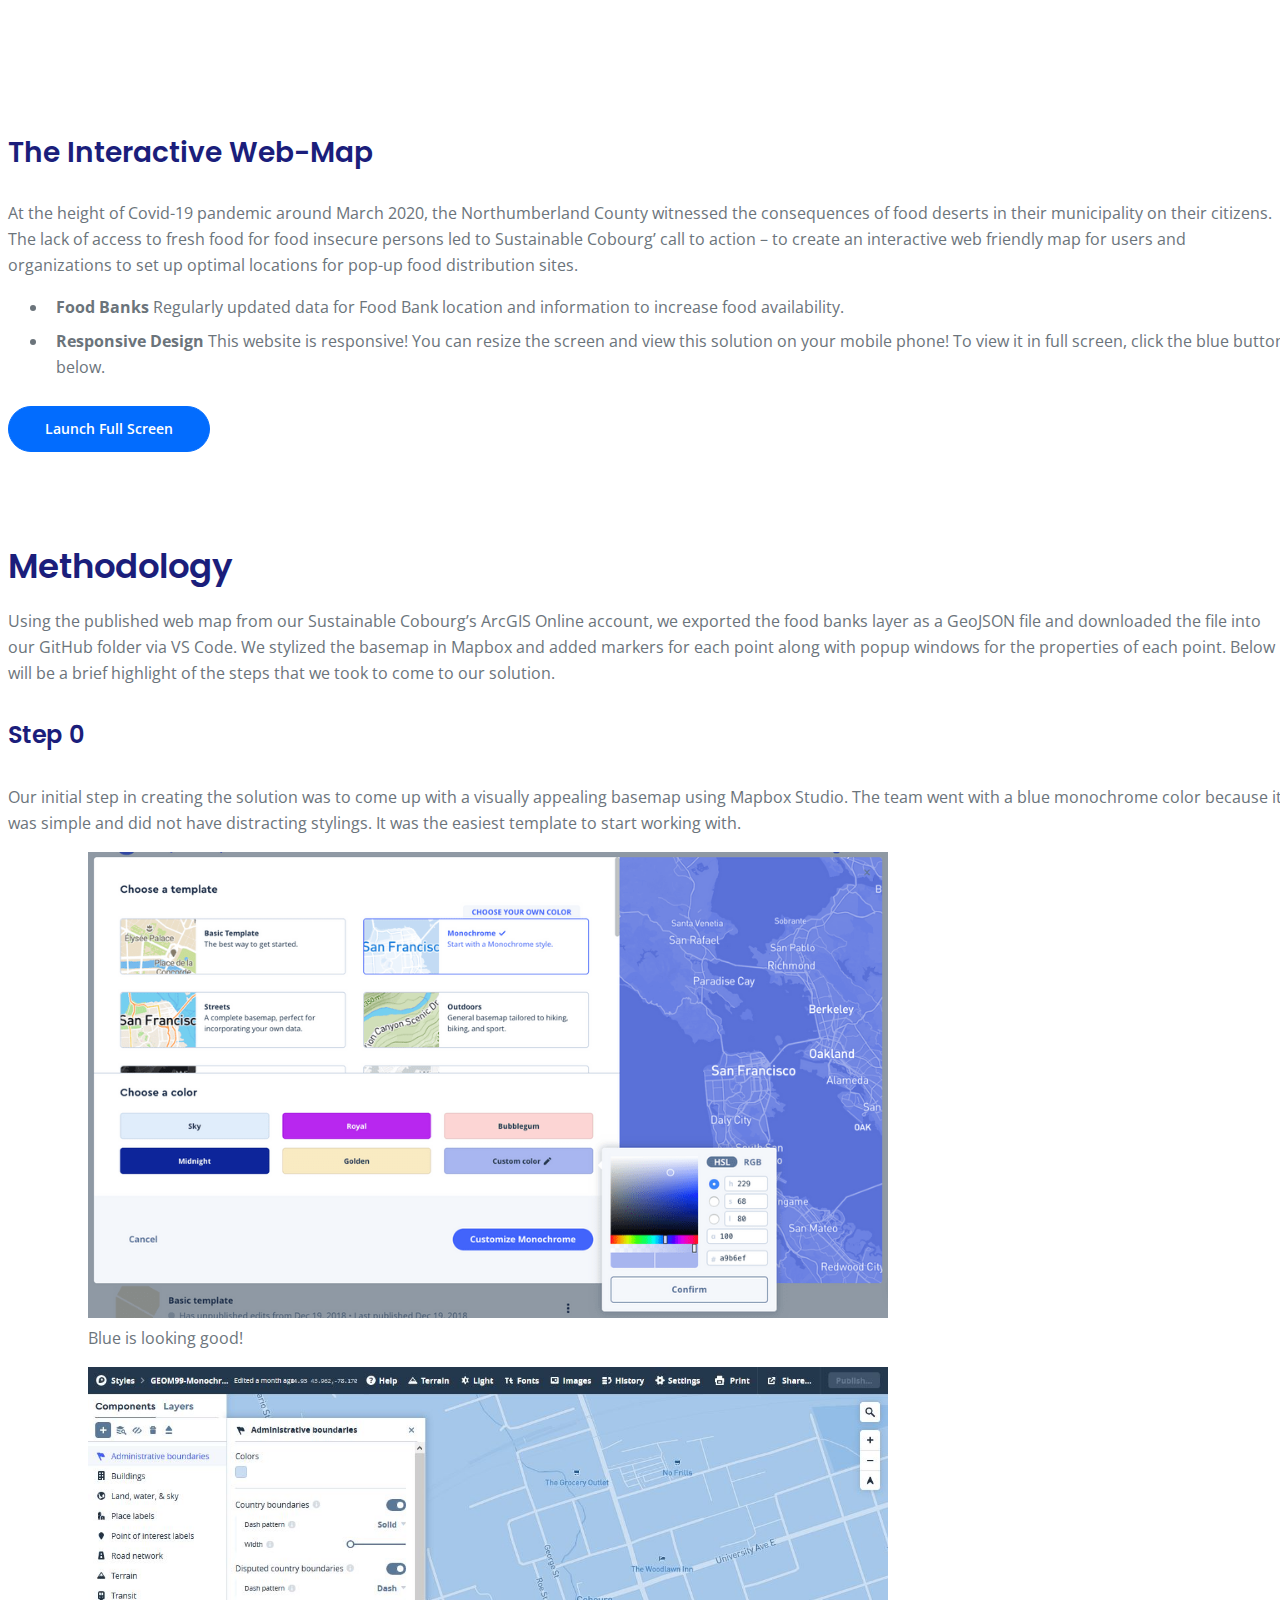
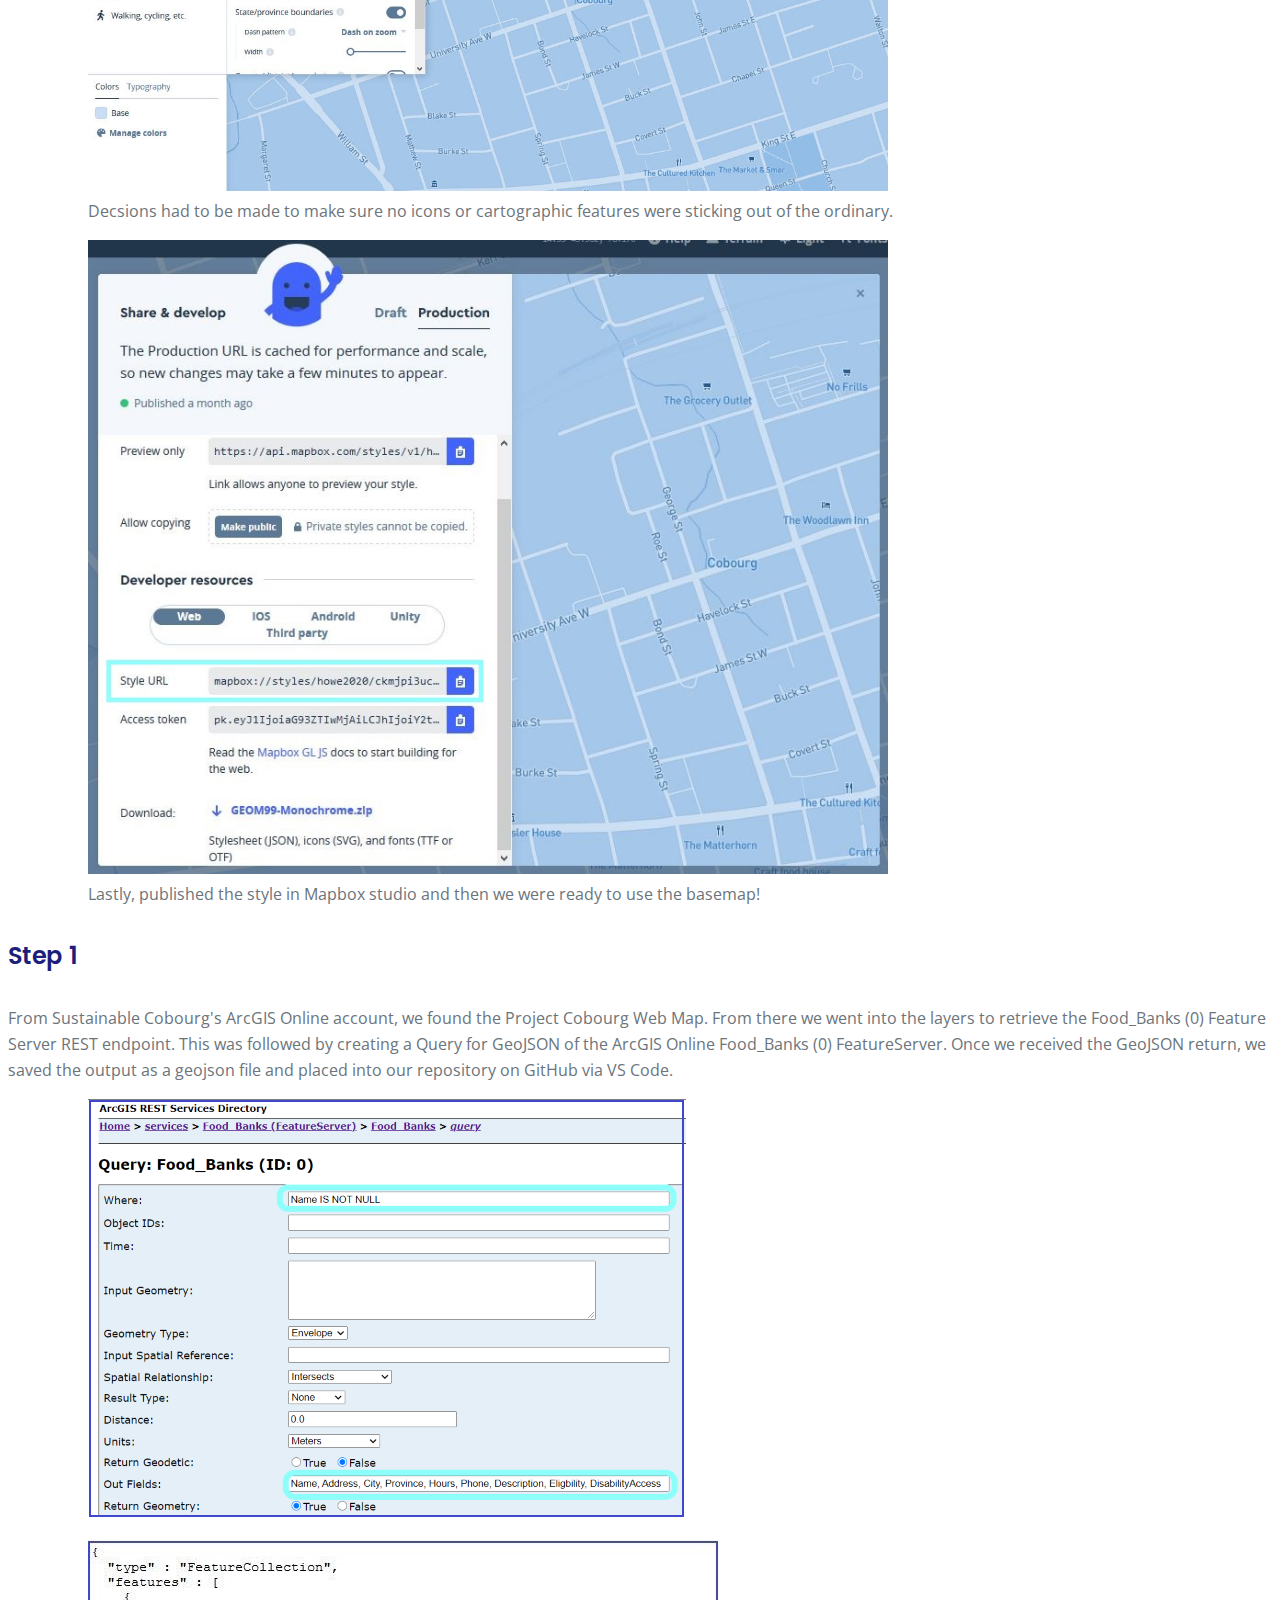
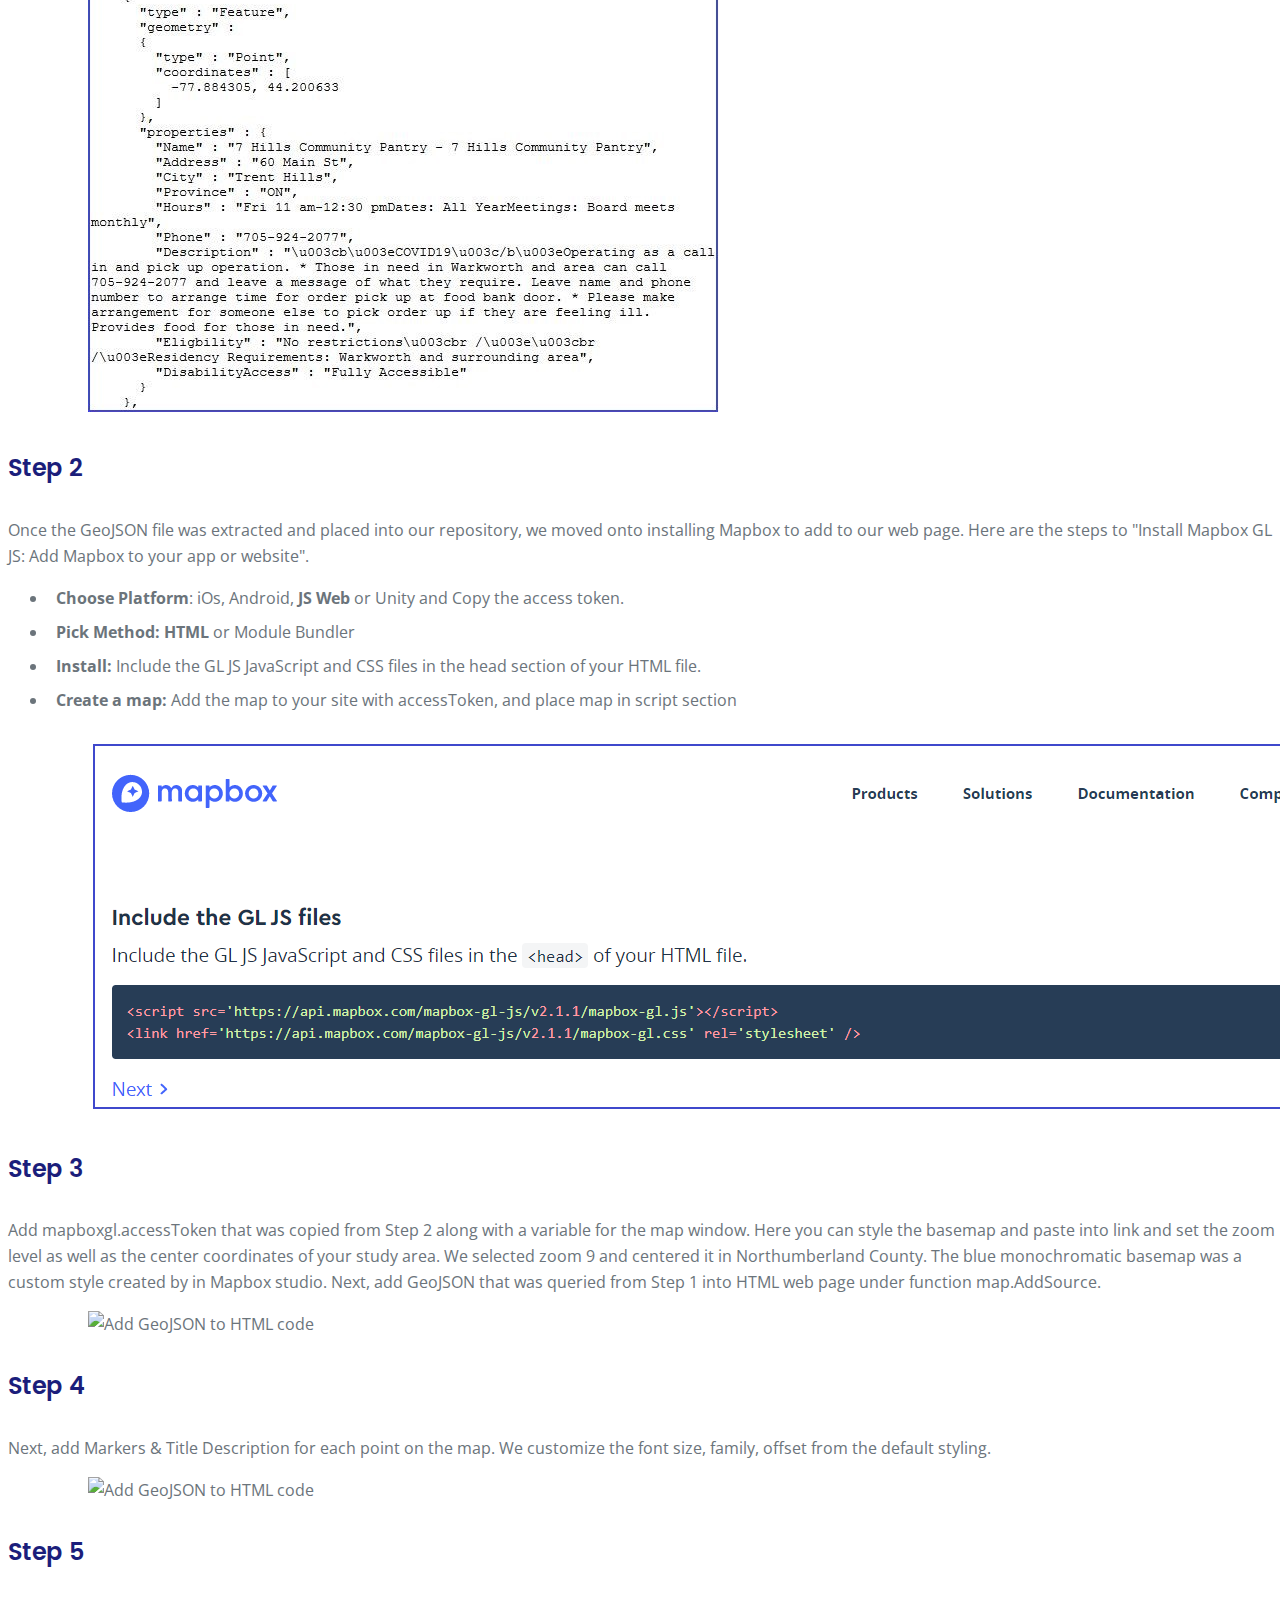
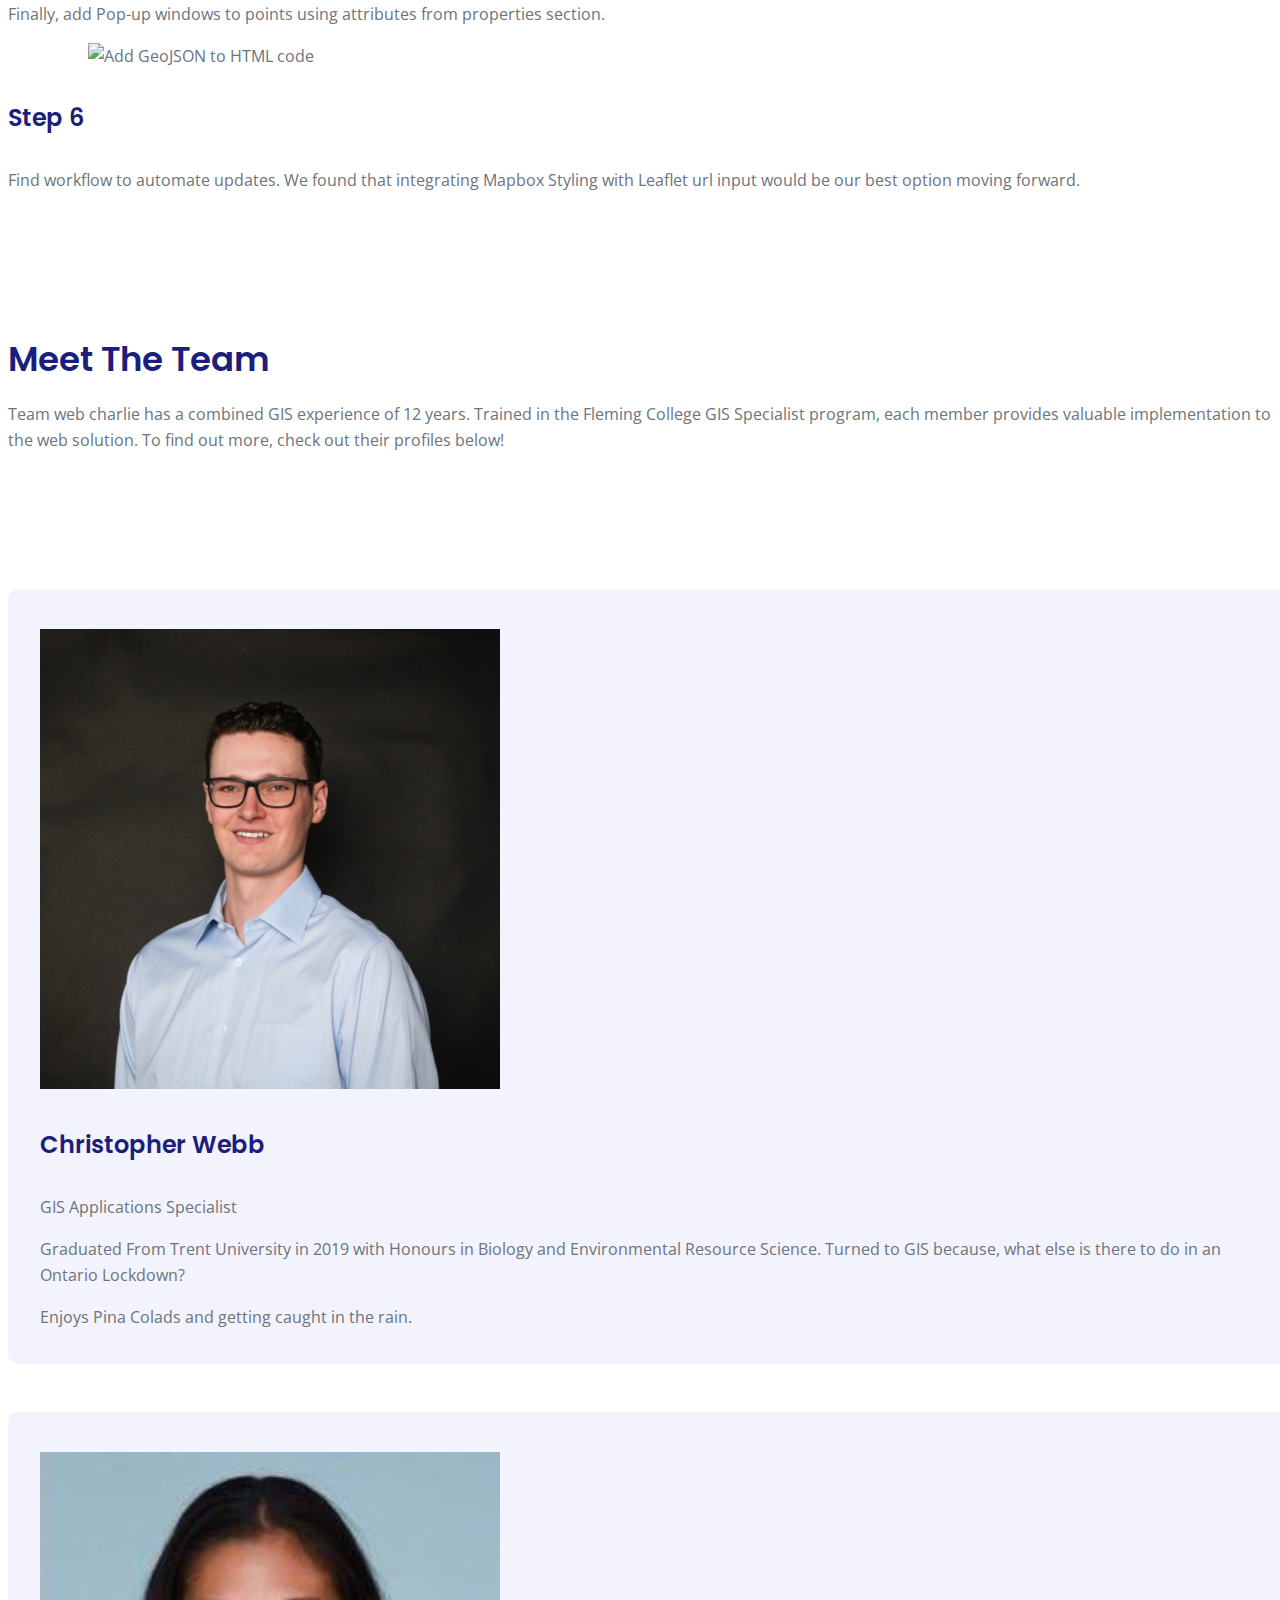
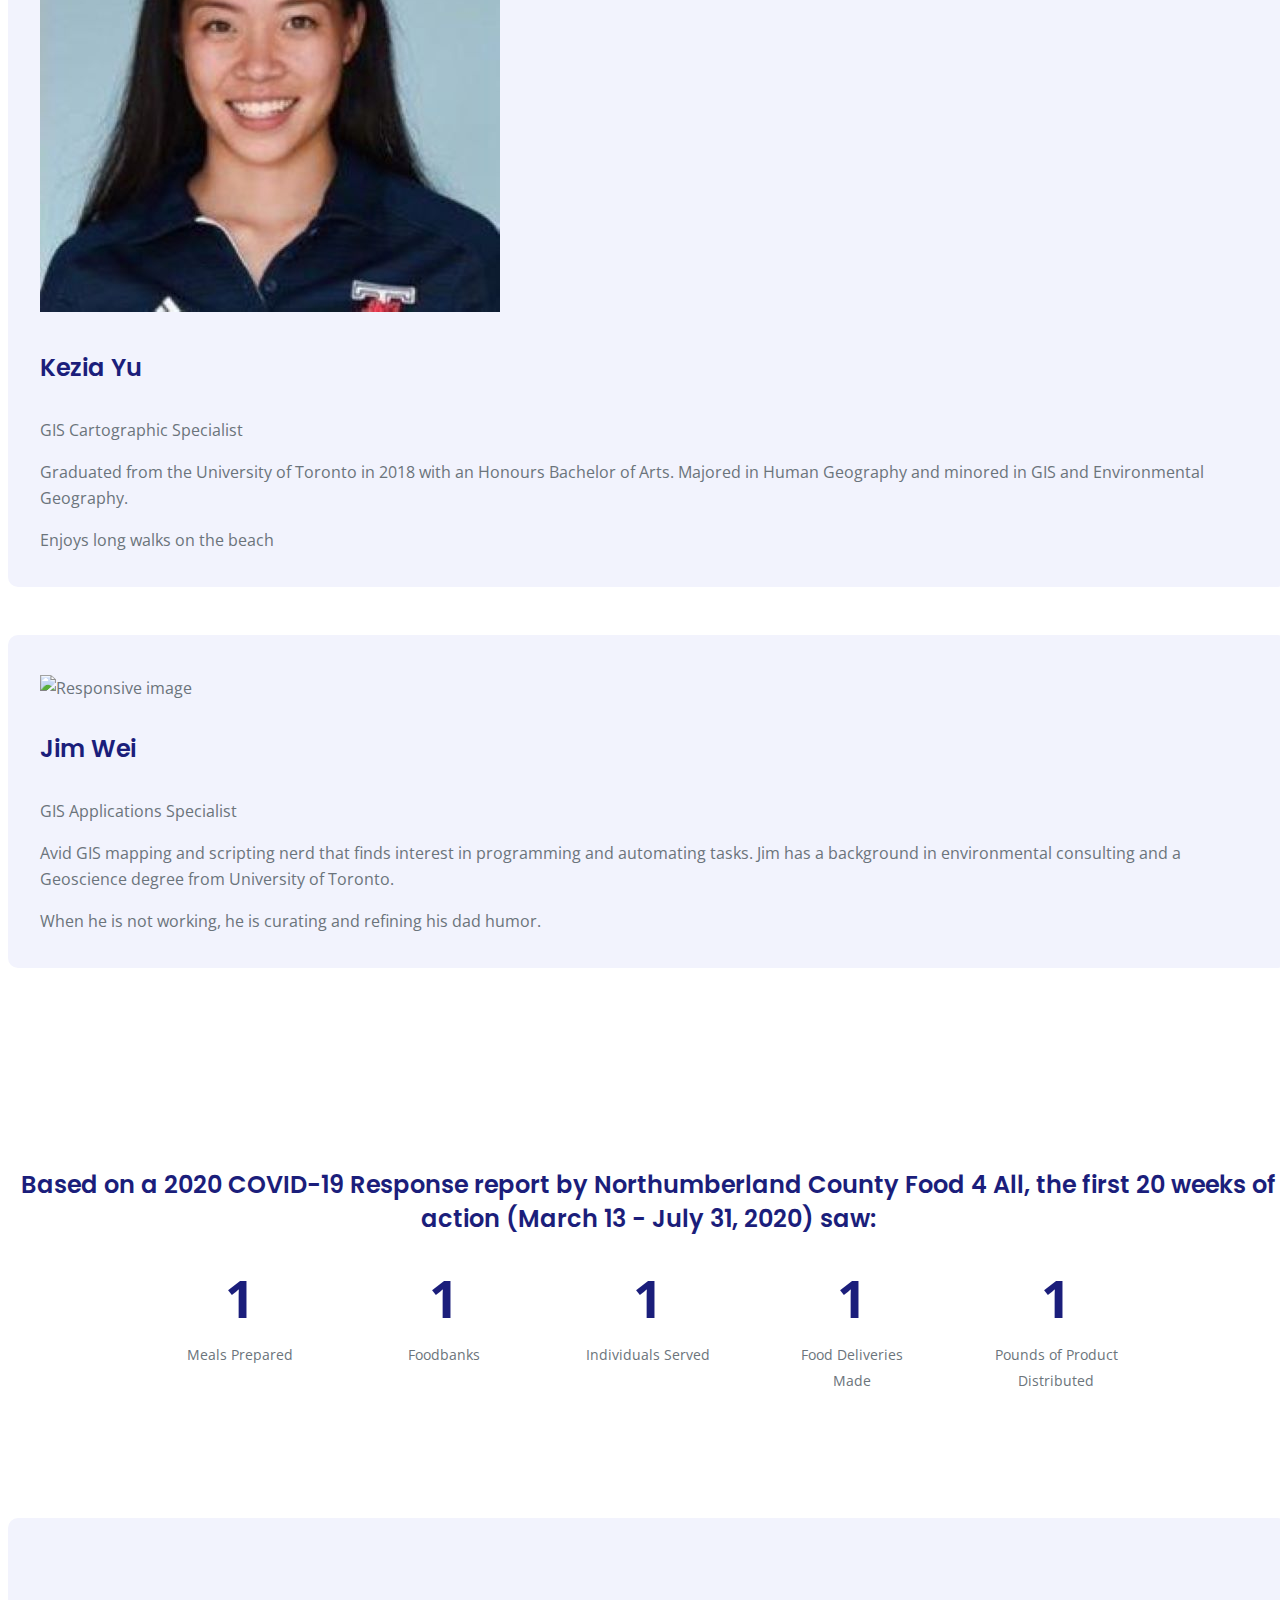
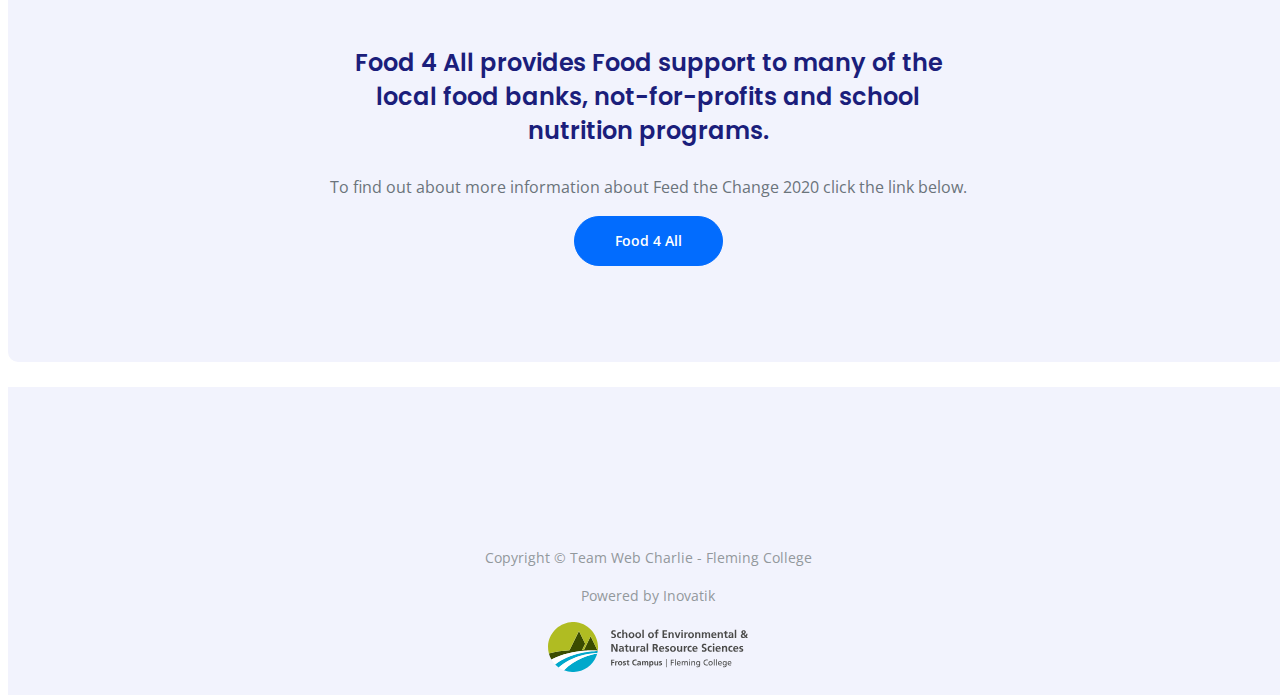
==== commit ea0e318c: "border geojson pic" ====
--- a/index.html
+++ b/index.html
@@ -306,18 +306,18 @@
                         <div class="image-container">
                             <img class="img-fluid" src="images/RESTendpoint3.png" alt="RESTendpoint Query">
                             <p></p> <!-- Need a line break here-->
-                            <img class="img-fluid" src="images/geojson7.png" alt="GeoJSON example">
+                            <img class="img-fluid" src="images/geojson2.jpg" alt="GeoJSON example">
                         </div>
                         <h4>Step 2</h4>
-                        <p>Once the GeoJSON file was extracted and placed into our repository, we moved onto installing Mapbox to add to our web page. Install Mapbox GL JS: Add Mapbox to your app or website.</p>
+                        <p>Once the GeoJSON file was extracted and placed into our repository, we moved onto installing Mapbox to add to our web page. Here are the steps to "Install Mapbox GL JS: Add Mapbox to your app or website".</p>
                         <ul class="list-unstyled li-space-lg">
                             <li class="media">
                                 <i class="fas fa-square"></i>
-                                <div class="media-body"><strong>Choose Platform</strong></div>
+                                <div class="media-body"><strong>Choose Platform</strong>: iOs, Android, <strong>JS Web</strong> or Unity and Copy the access token.</div>
                             </li>
                             <li class="media">
                                 <i class="fas fa-square"></i>
-                                <div class="media-body"><strong>Pick Method:</strong> HTML</div>
+                                <div class="media-body"><strong>Pick Method:</strong> <strong>HTML</strong> or Module Bundler</div>
                             </li>
                             <li class="media">
                                 <i class="fas fa-square"></i>
@@ -333,22 +333,22 @@
                             <img class="img-fluid" src="images/mapboxInstall.png" alt="RESTendpoint Query">
                         </div>
                         <h4>Step 3</h4>
-                        <p>Add GeoJSON to HTML under function map.AddSource</p>
+                        <p>Add mapboxgl.accessToken that was copied from Step 2 along with a variable for the map window. Here you can style the basemap and paste into link and set the zoom level as well as the center coordinates of your study area. We selected zoom 9 and centered it in Northumberland County. The blue monochromatic basemap was a custom style created by in Mapbox studio. Next, add GeoJSON that was queried from Step 1 into HTML web page under function map.AddSource.</p>
                             <div class="image-container">
                                 <img class="img-fluid" src="images/step3_code.PNG" alt="Add GeoJSON to HTML code">
                             </div>
                         <h4>Step 4</h4>
-                        <p>Add Markers & Title Description.Customize with font size, family, offset and more.</p>
+                        <p>Next, add Markers & Title Description for each point on the map. We customize the font size, family, offset from the default styling.</p>
                         <div class="image-container">
                             <img class="img-fluid" src="images/step4_code.PNG" alt="Add GeoJSON to HTML code">
                         </div>
                         <h4>Step 5</h4>
-                        <p>Add Pop-up windows to points using attributes from properties section.</p>
+                        <p>Finally, add Pop-up windows to points using attributes from properties section.</p>
                         <div class="image-container">
                             <img class="img-fluid" src="images/step5_code.png" alt="Add GeoJSON to HTML code">
                         </div>
                         <h4>Step 6</h4>
-                        <p>Find workflow to automate updates.</p> 
+                        <p>Find workflow to automate updates. We found that integrating Mapbox Styling with Leaflet url input would be our best option moving forward.</p> 
 
                 </div> <!-- end of col -->
                 
@@ -519,7 +519,7 @@
             <div class="row">
                 <div class="col-lg-12">
                     <p class="p-small">Copyright © <a class="no-line" href="https://www.geocommunity.net/">Team Web Charlie - Fleming College</a></p>
-                    <p class="p-small">Powered by<a class="no-line" href="https://inovatik.com">Inovatik</a></p>
+                    <p class="p-small">Powered by <a class="no-line" href="https://inovatik.com">Inovatik</a></p>
                     <div class="image-container">
                         <img class="img-fluid" src="images/Fleming.svg" alt="Fleming College Logo" width="200">
                     </div> <!-- end of image-container -->
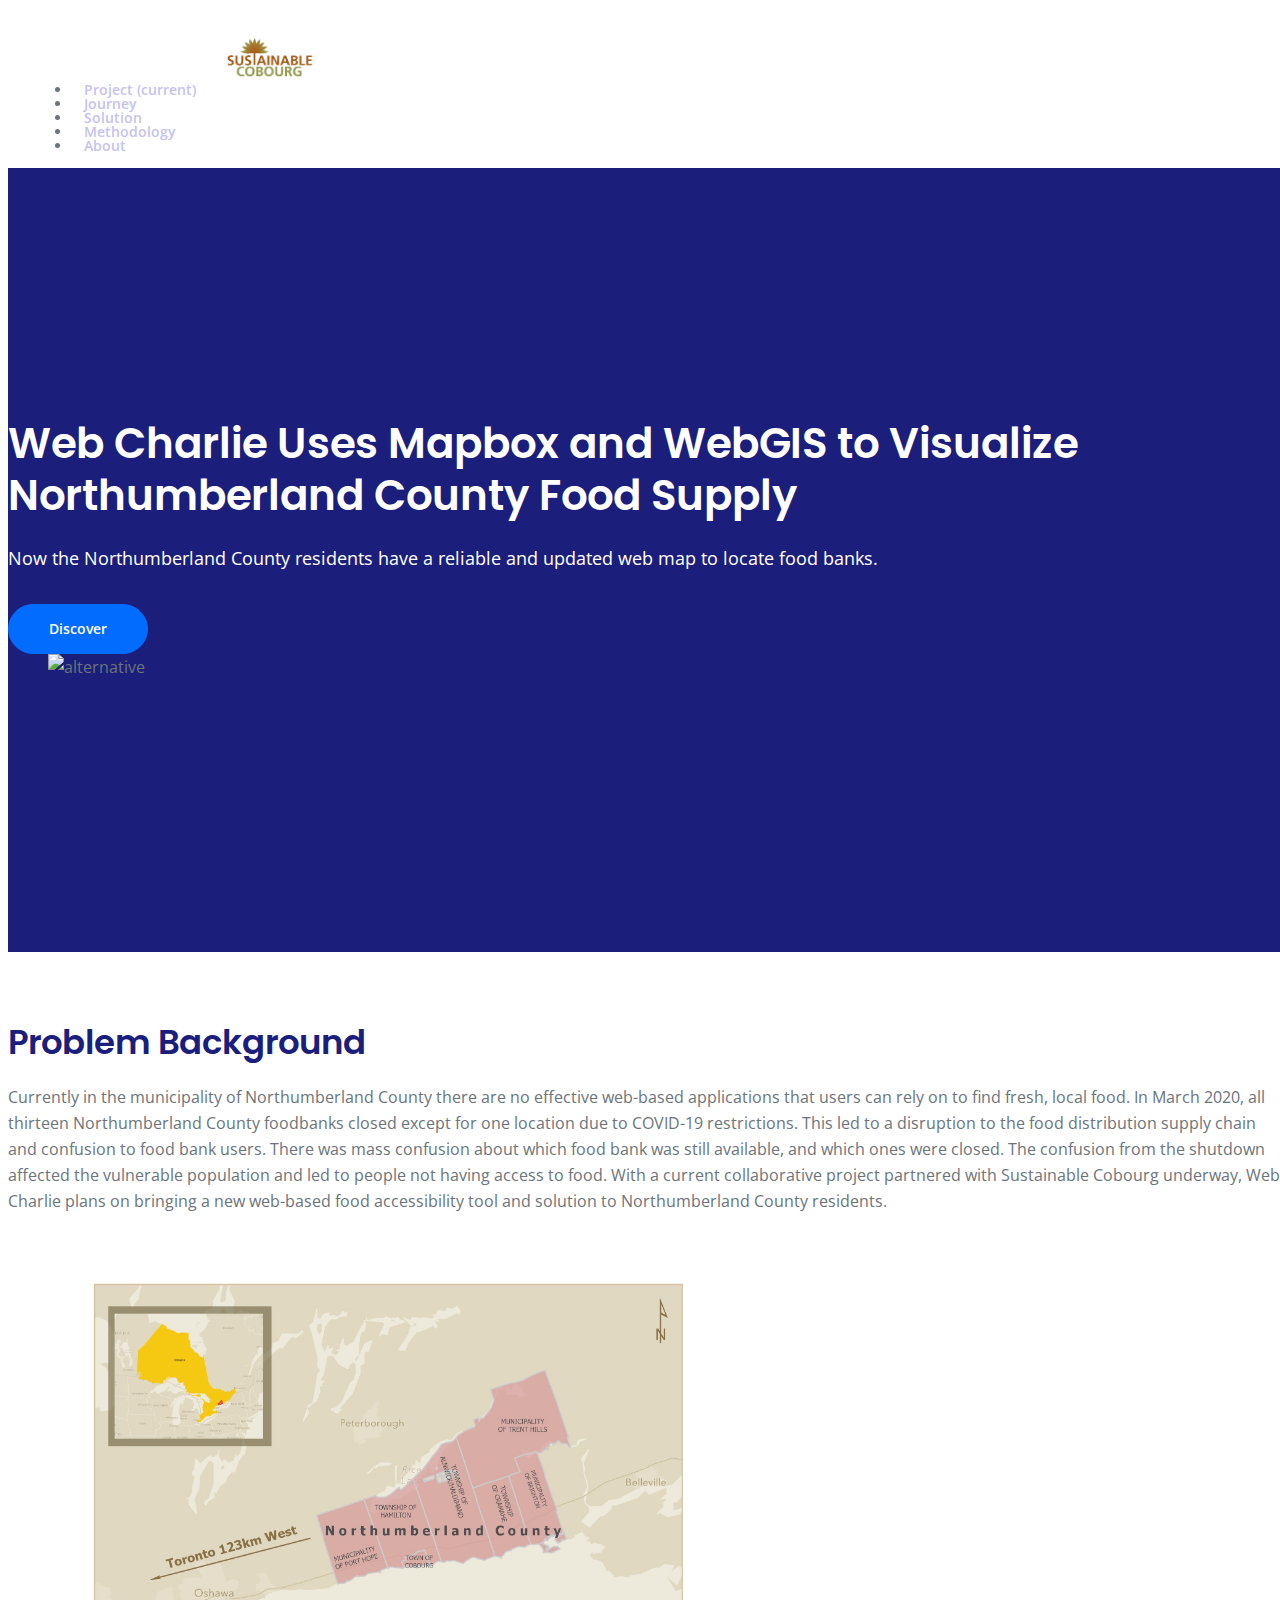
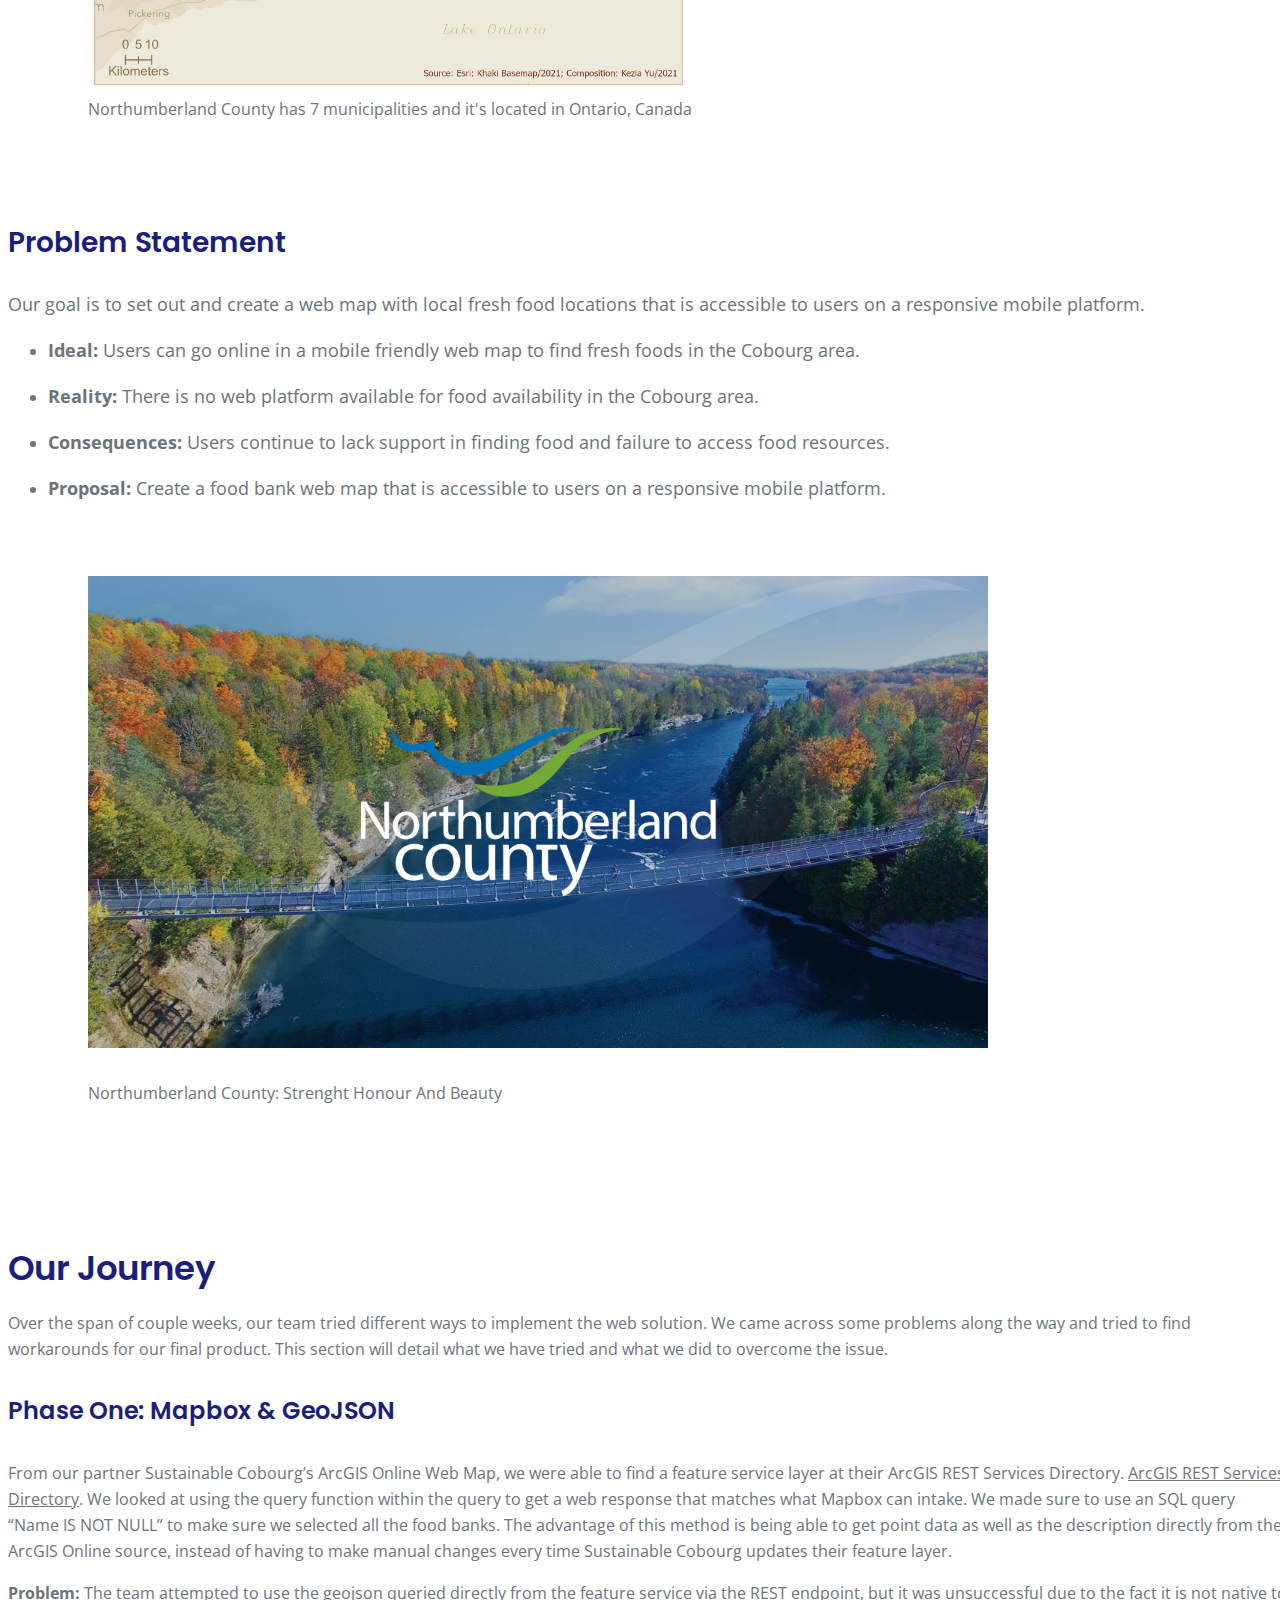
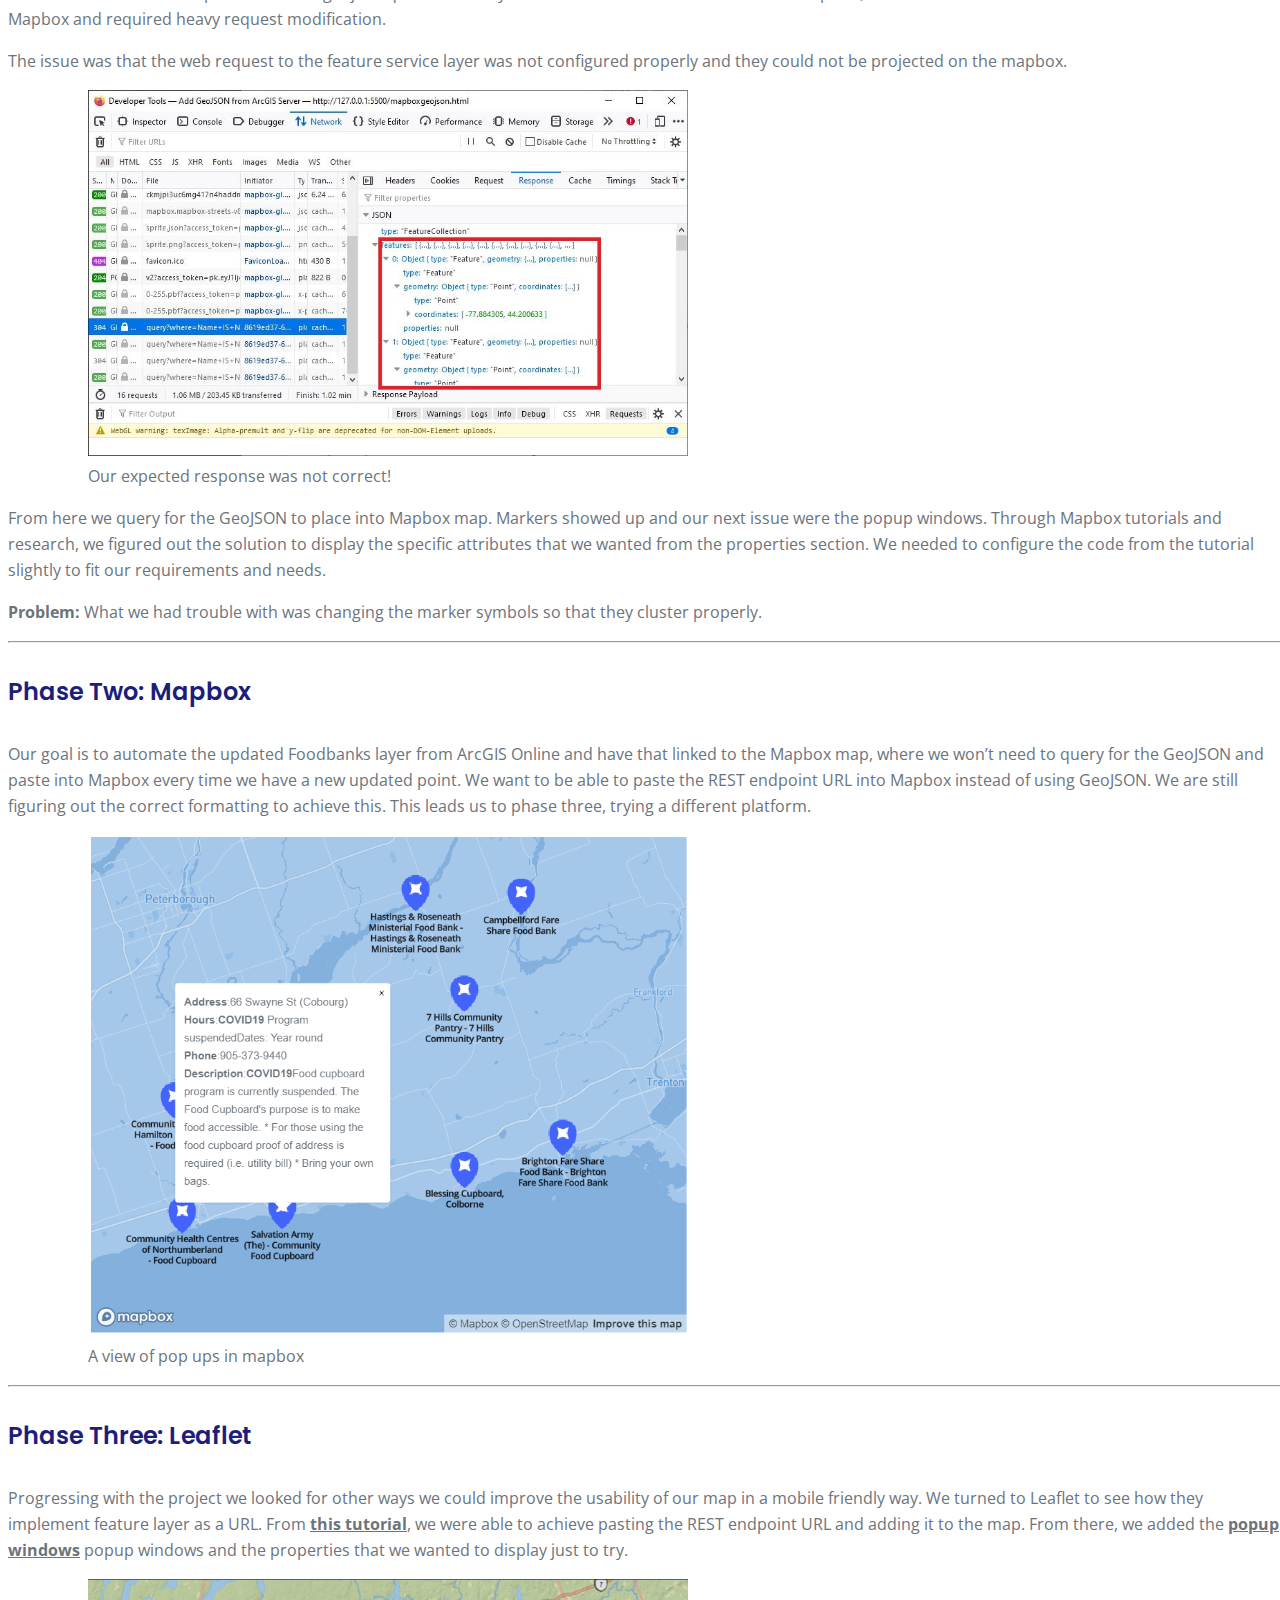
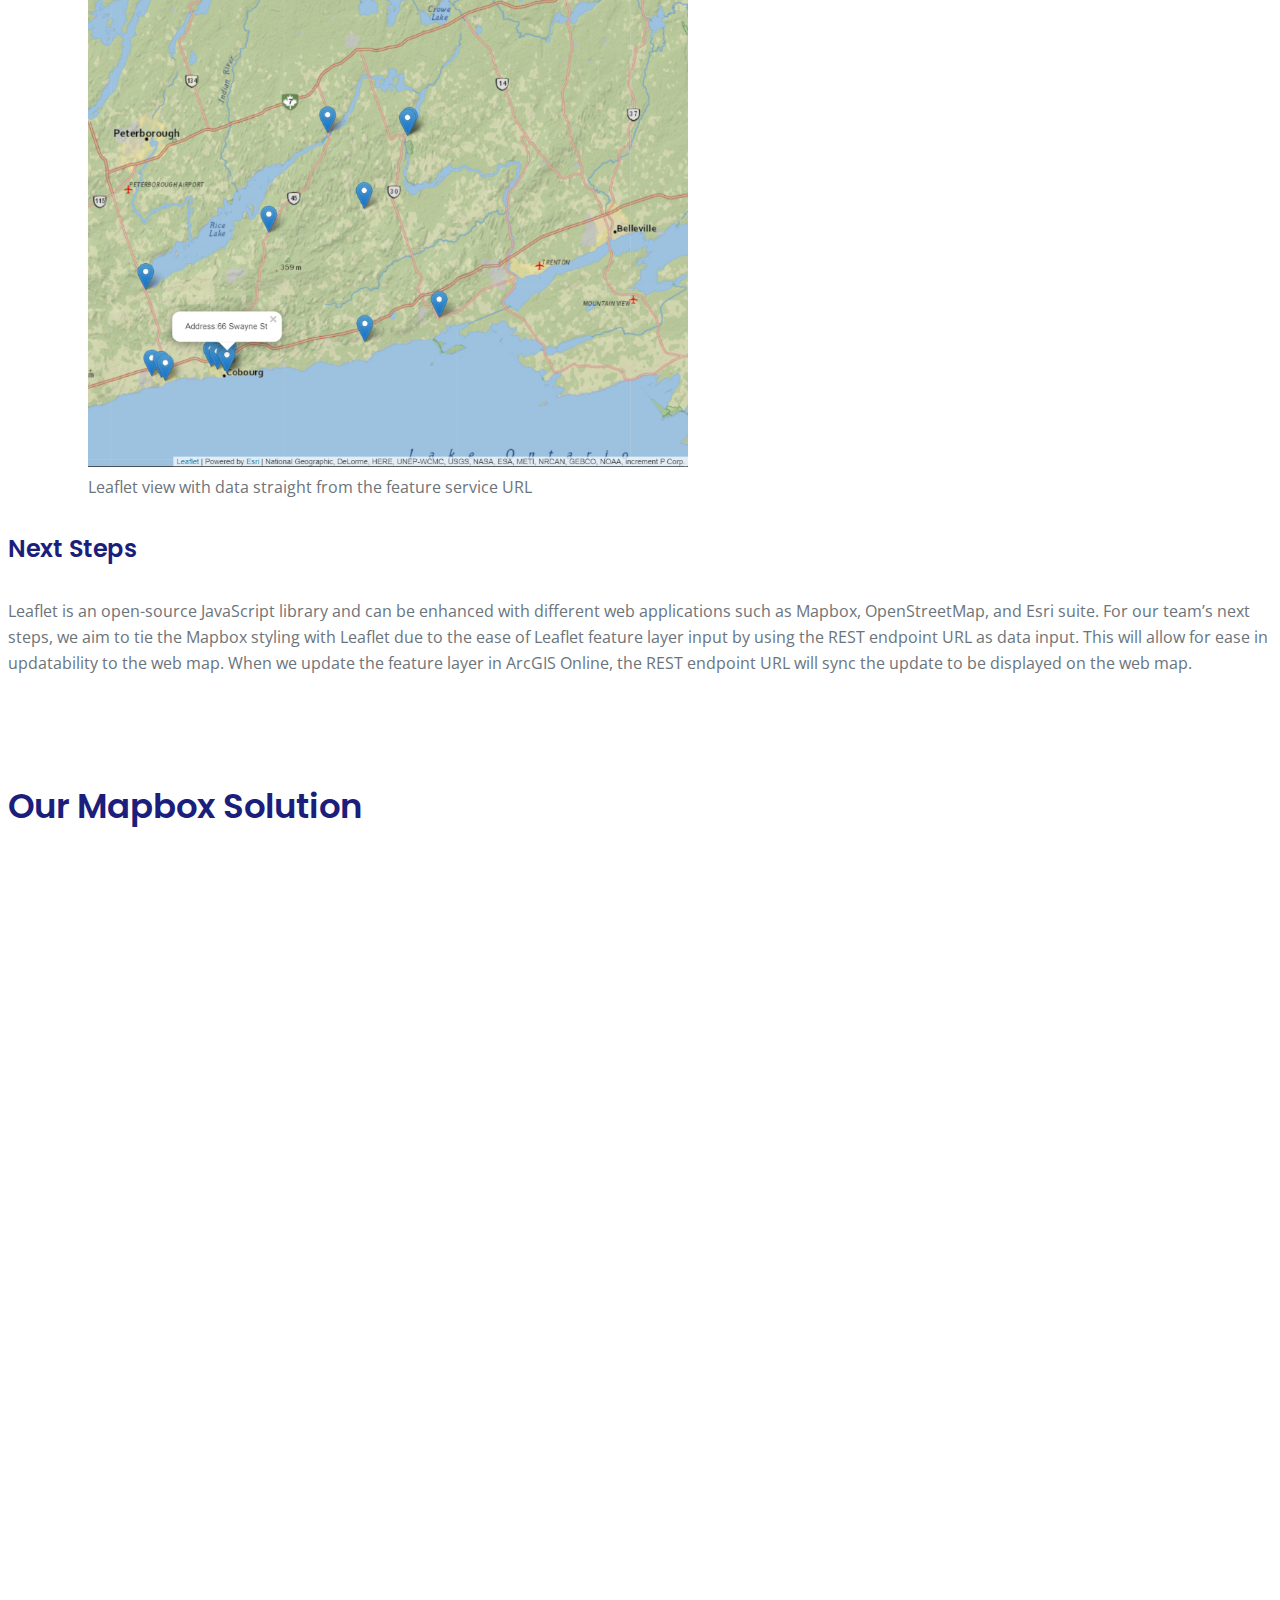
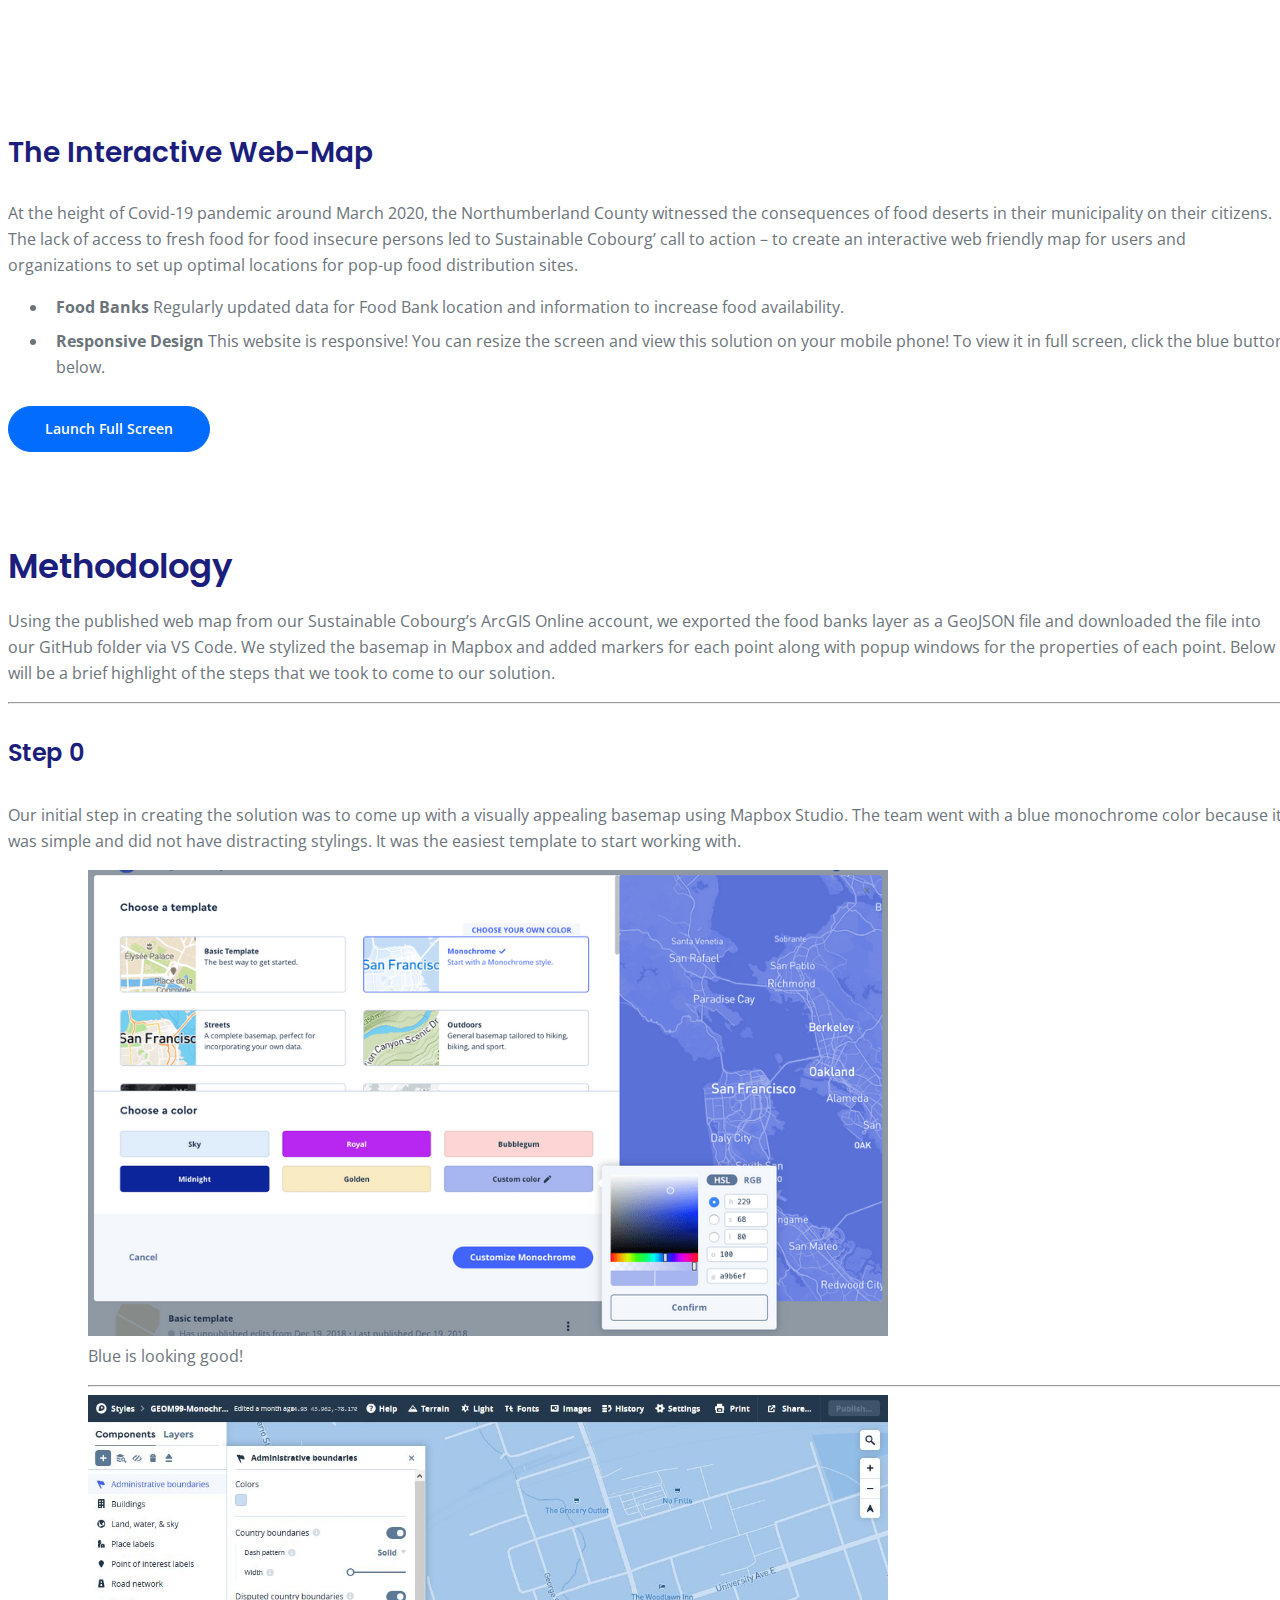
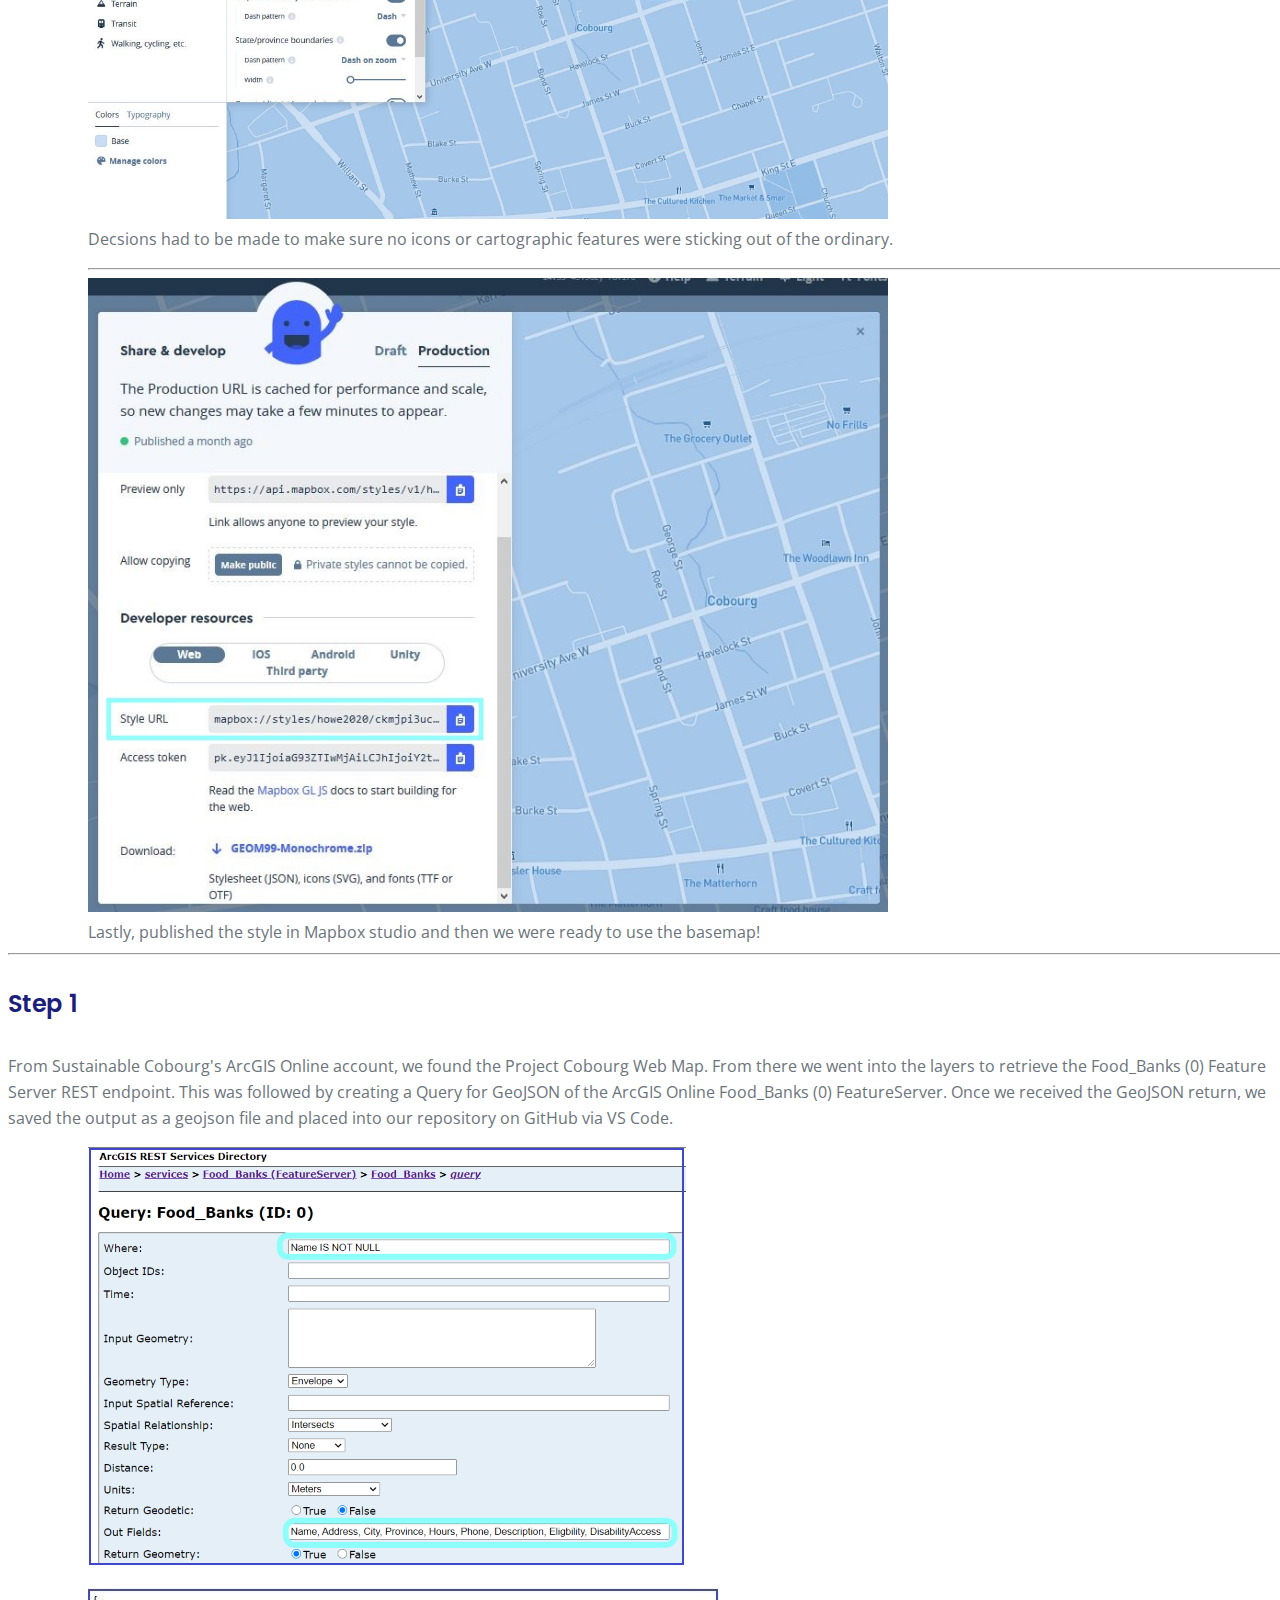
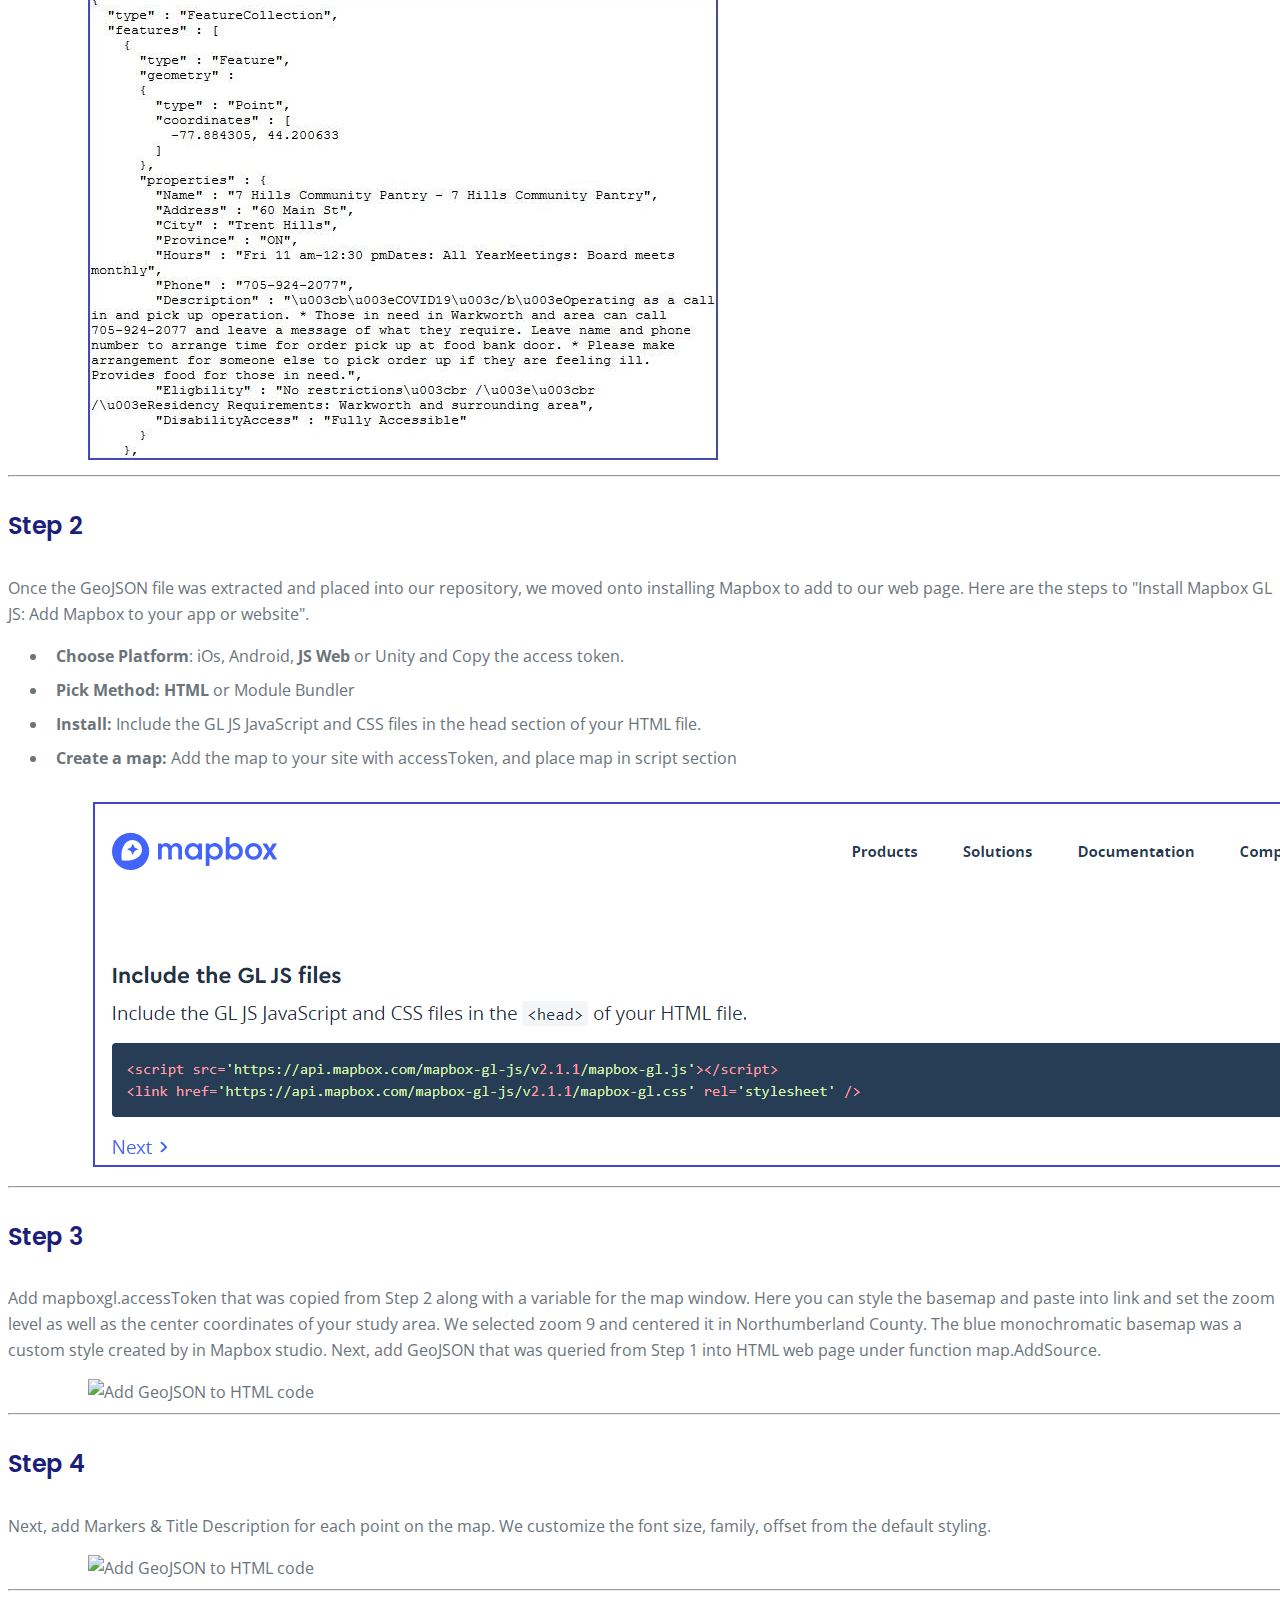
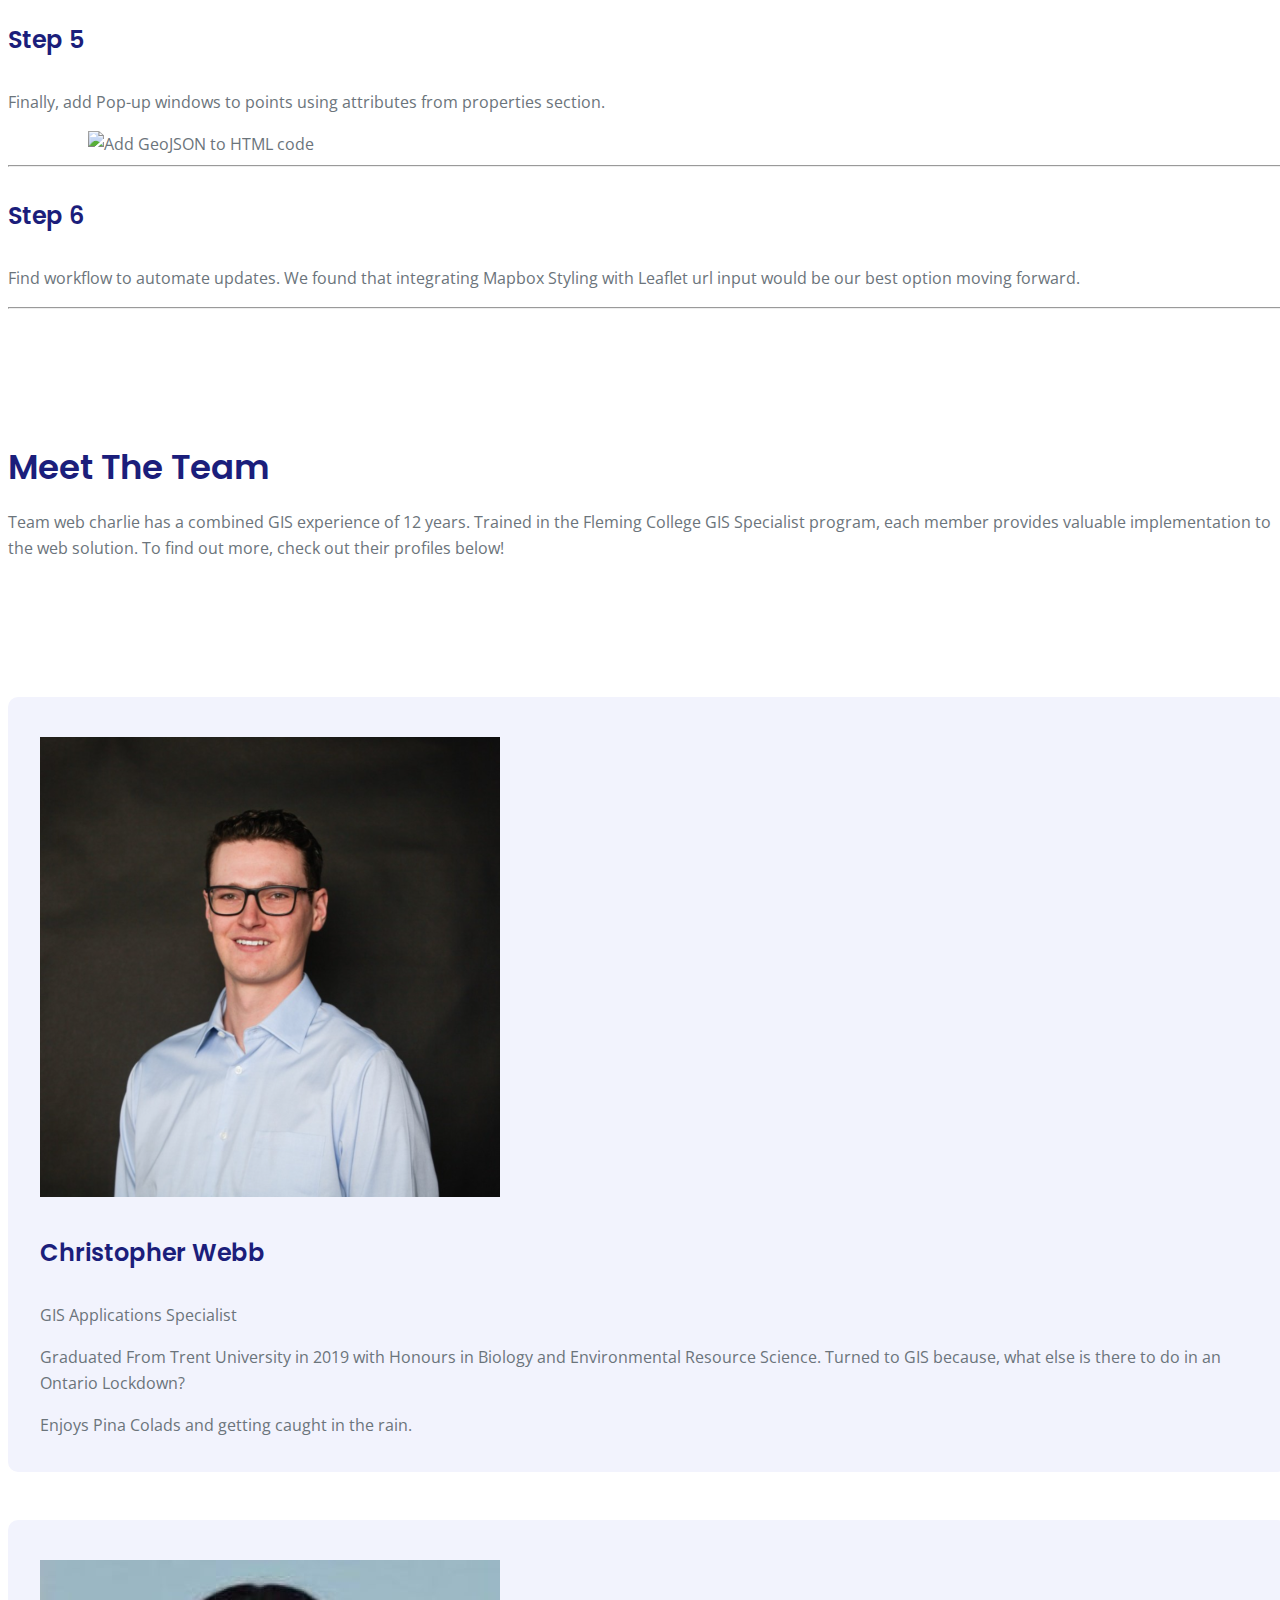
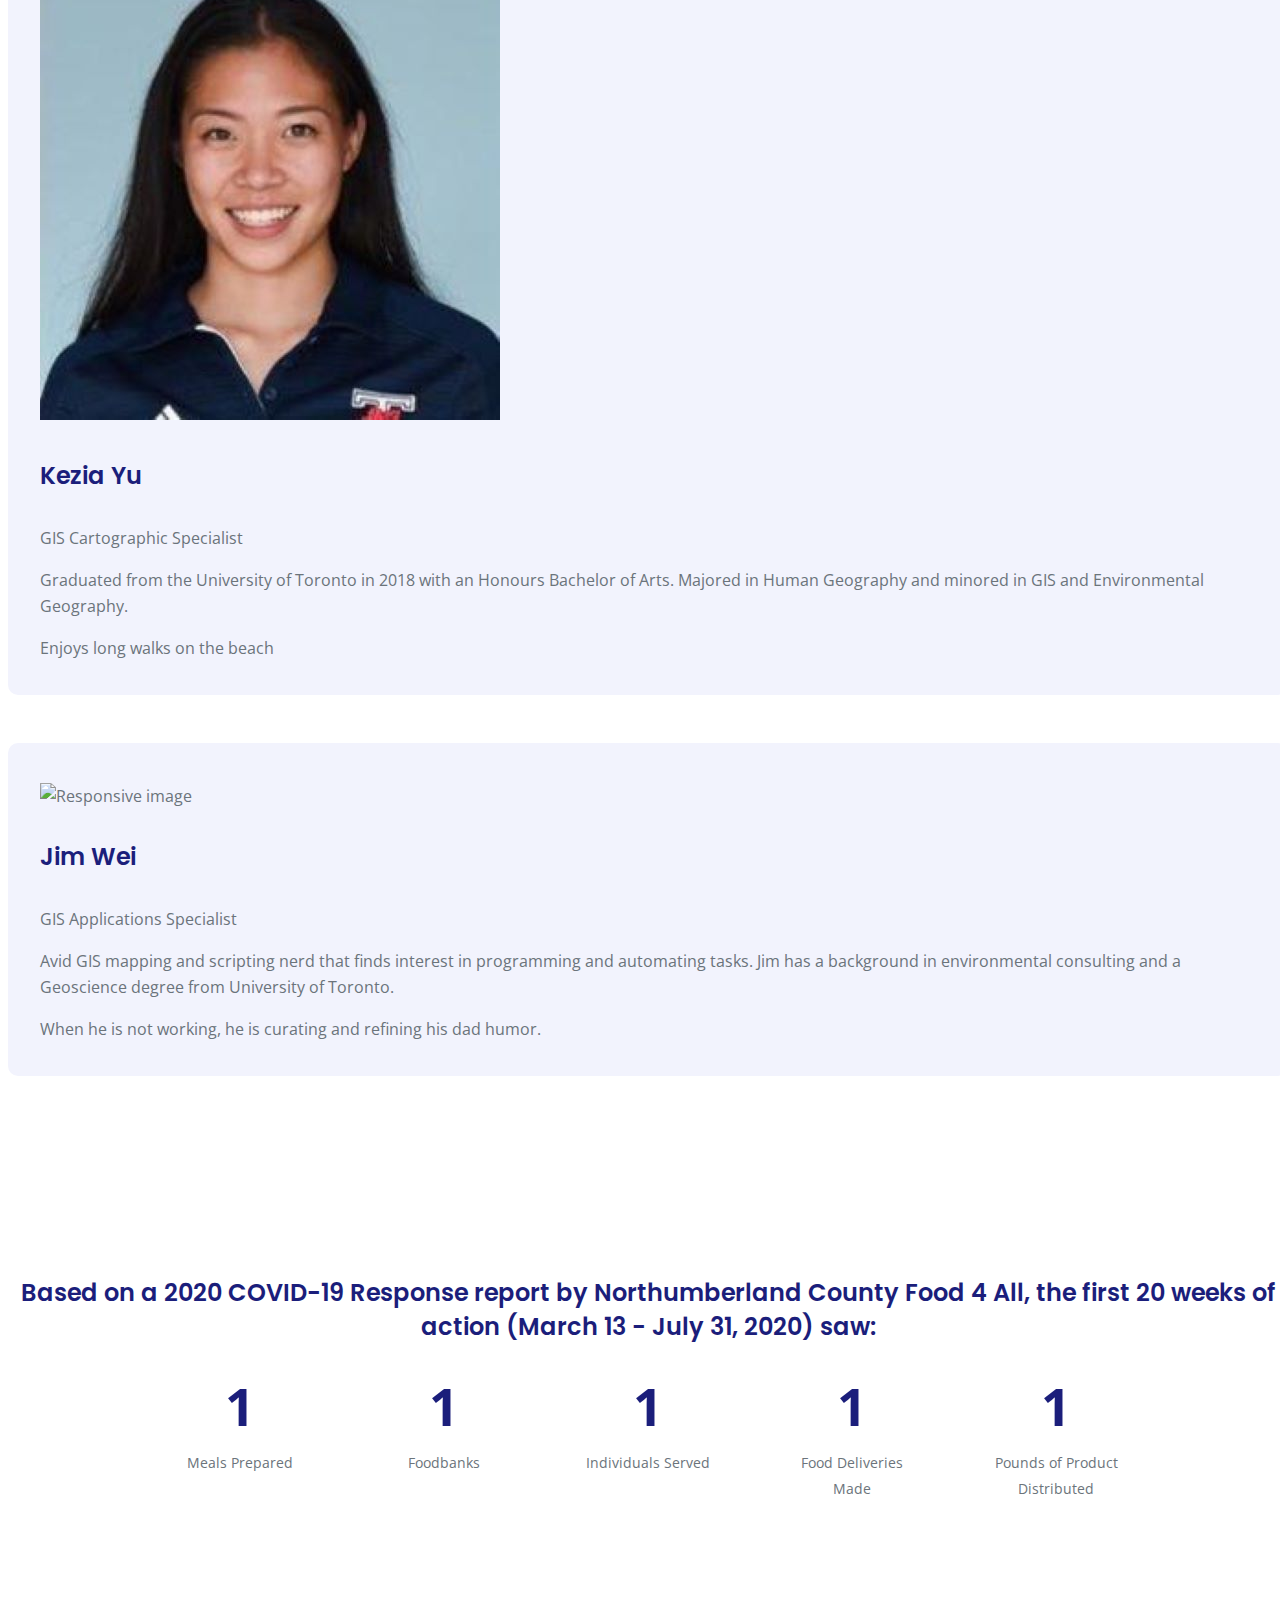
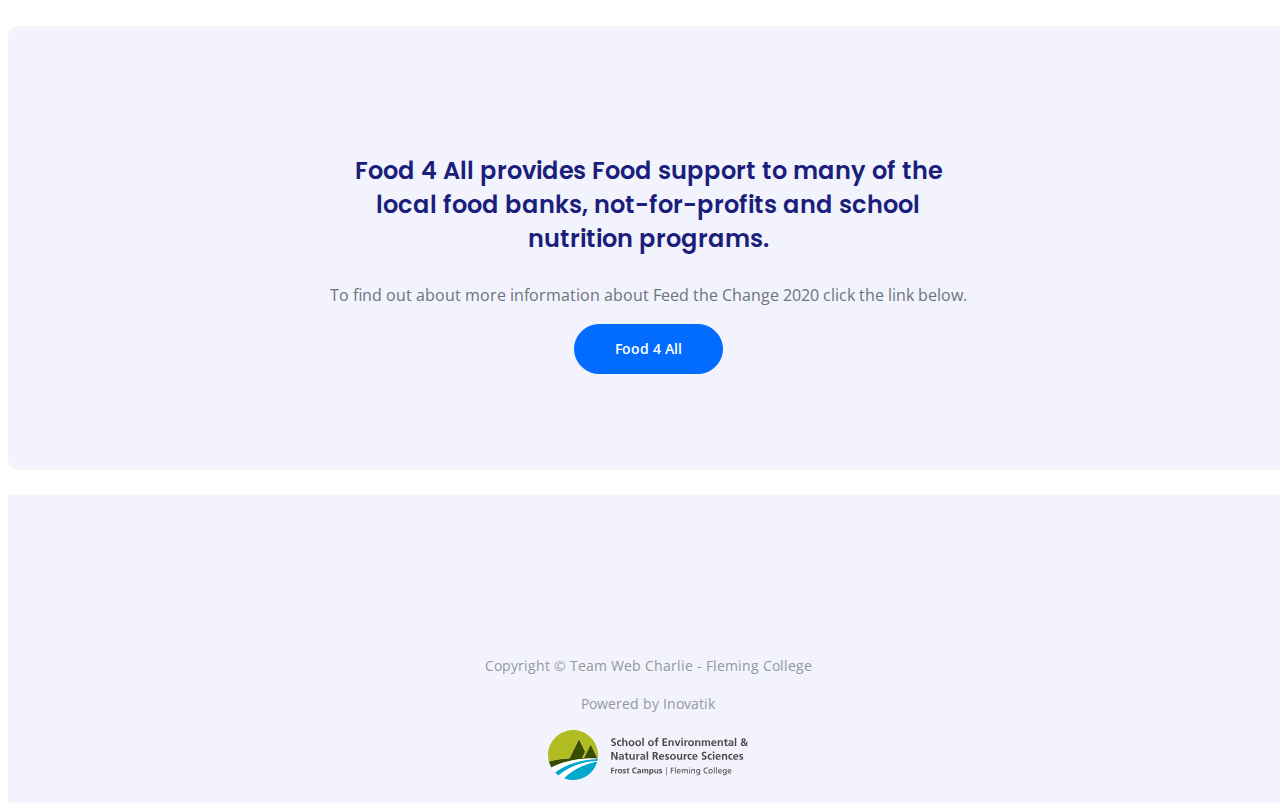
==== commit fb1767b2: "Merge pull request #20 from jimhwei/main" ====
--- a/index.html
+++ b/index.html
@@ -287,19 +287,22 @@
                     <div class="text-container">
                         <h2>Methodology</h2>
                         <p>Using the published web map from our Sustainable Cobourg’s ArcGIS Online account, we exported the food banks layer as a GeoJSON file and downloaded the file into our GitHub folder via VS Code. We stylized the basemap in Mapbox and added markers for each point along with popup windows for the properties of each point. Below will be a brief highlight of the steps that we took to come to our solution.</p>
-
+                        <hr>
                         <h4>Step 0</h4>
                         <p>Our initial step in creating the solution was to come up with a visually appealing basemap using Mapbox Studio. The team went with a blue monochrome color because it was simple and did not have distracting stylings. It was the easiest template to start working with. </p>
                         <div class="image-container">
                             <img class="img-fluid" src="images/monochrome.png" width="800" alt="Monochrome Colors">
                             <figcaption class="figure-caption">Blue is looking good!</figcaption>
                             <p></p> <!-- Need a line break here-->
+                            <hr>
                             <img class="img-fluid" src="images/mapboxstudio.jpg" width="800" alt="Mapbox Studio">
                             <figcaption class="figure-caption">Decsions had to be made to make sure no icons or cartographic features were sticking out of the ordinary. </figcaption>
                             <p></p> <!-- Need a line break here-->
+                            <hr>
                              <img class="img-fluid" src="images/Style.jpg" width="800" alt="Mapbox Style">
                             <figcaption class="figure-caption">Lastly, published the style in Mapbox studio and then we were ready to use the basemap!</figcaption>
                         </div>
+                        <hr>
 
                         <h4>Step 1</h4>
                         <p>From Sustainable Cobourg's ArcGIS Online account, we found the Project Cobourg Web Map. From there we went into the layers to retrieve the Food_Banks (0) Feature Server REST endpoint. This was followed by creating a Query for GeoJSON of the ArcGIS Online Food_Banks (0) FeatureServer. Once we received the GeoJSON return, we saved the output as a geojson file and placed into our repository on GitHub via VS Code.</p>
@@ -308,6 +311,7 @@
                             <p></p> <!-- Need a line break here-->
                             <img class="img-fluid" src="images/geojson2.jpg" alt="GeoJSON example">
                         </div>
+                        <hr>
                         <h4>Step 2</h4>
                         <p>Once the GeoJSON file was extracted and placed into our repository, we moved onto installing Mapbox to add to our web page. Here are the steps to "Install Mapbox GL JS: Add Mapbox to your app or website".</p>
                         <ul class="list-unstyled li-space-lg">
@@ -332,23 +336,28 @@
                         <div class="image-container">
                             <img class="img-fluid" src="images/mapboxInstall.png" alt="RESTendpoint Query">
                         </div>
+                        <hr>
                         <h4>Step 3</h4>
                         <p>Add mapboxgl.accessToken that was copied from Step 2 along with a variable for the map window. Here you can style the basemap and paste into link and set the zoom level as well as the center coordinates of your study area. We selected zoom 9 and centered it in Northumberland County. The blue monochromatic basemap was a custom style created by in Mapbox studio. Next, add GeoJSON that was queried from Step 1 into HTML web page under function map.AddSource.</p>
                             <div class="image-container">
                                 <img class="img-fluid" src="images/step3_code.PNG" alt="Add GeoJSON to HTML code">
                             </div>
+                            <hr>
                         <h4>Step 4</h4>
                         <p>Next, add Markers & Title Description for each point on the map. We customize the font size, family, offset from the default styling.</p>
                         <div class="image-container">
                             <img class="img-fluid" src="images/step4_code.PNG" alt="Add GeoJSON to HTML code">
                         </div>
+                        <hr>
                         <h4>Step 5</h4>
                         <p>Finally, add Pop-up windows to points using attributes from properties section.</p>
                         <div class="image-container">
                             <img class="img-fluid" src="images/step5_code.png" alt="Add GeoJSON to HTML code">
                         </div>
+                        <hr>
                         <h4>Step 6</h4>
                         <p>Find workflow to automate updates. We found that integrating Mapbox Styling with Leaflet url input would be our best option moving forward.</p> 
+                        <hr>
 
                 </div> <!-- end of col -->
                 
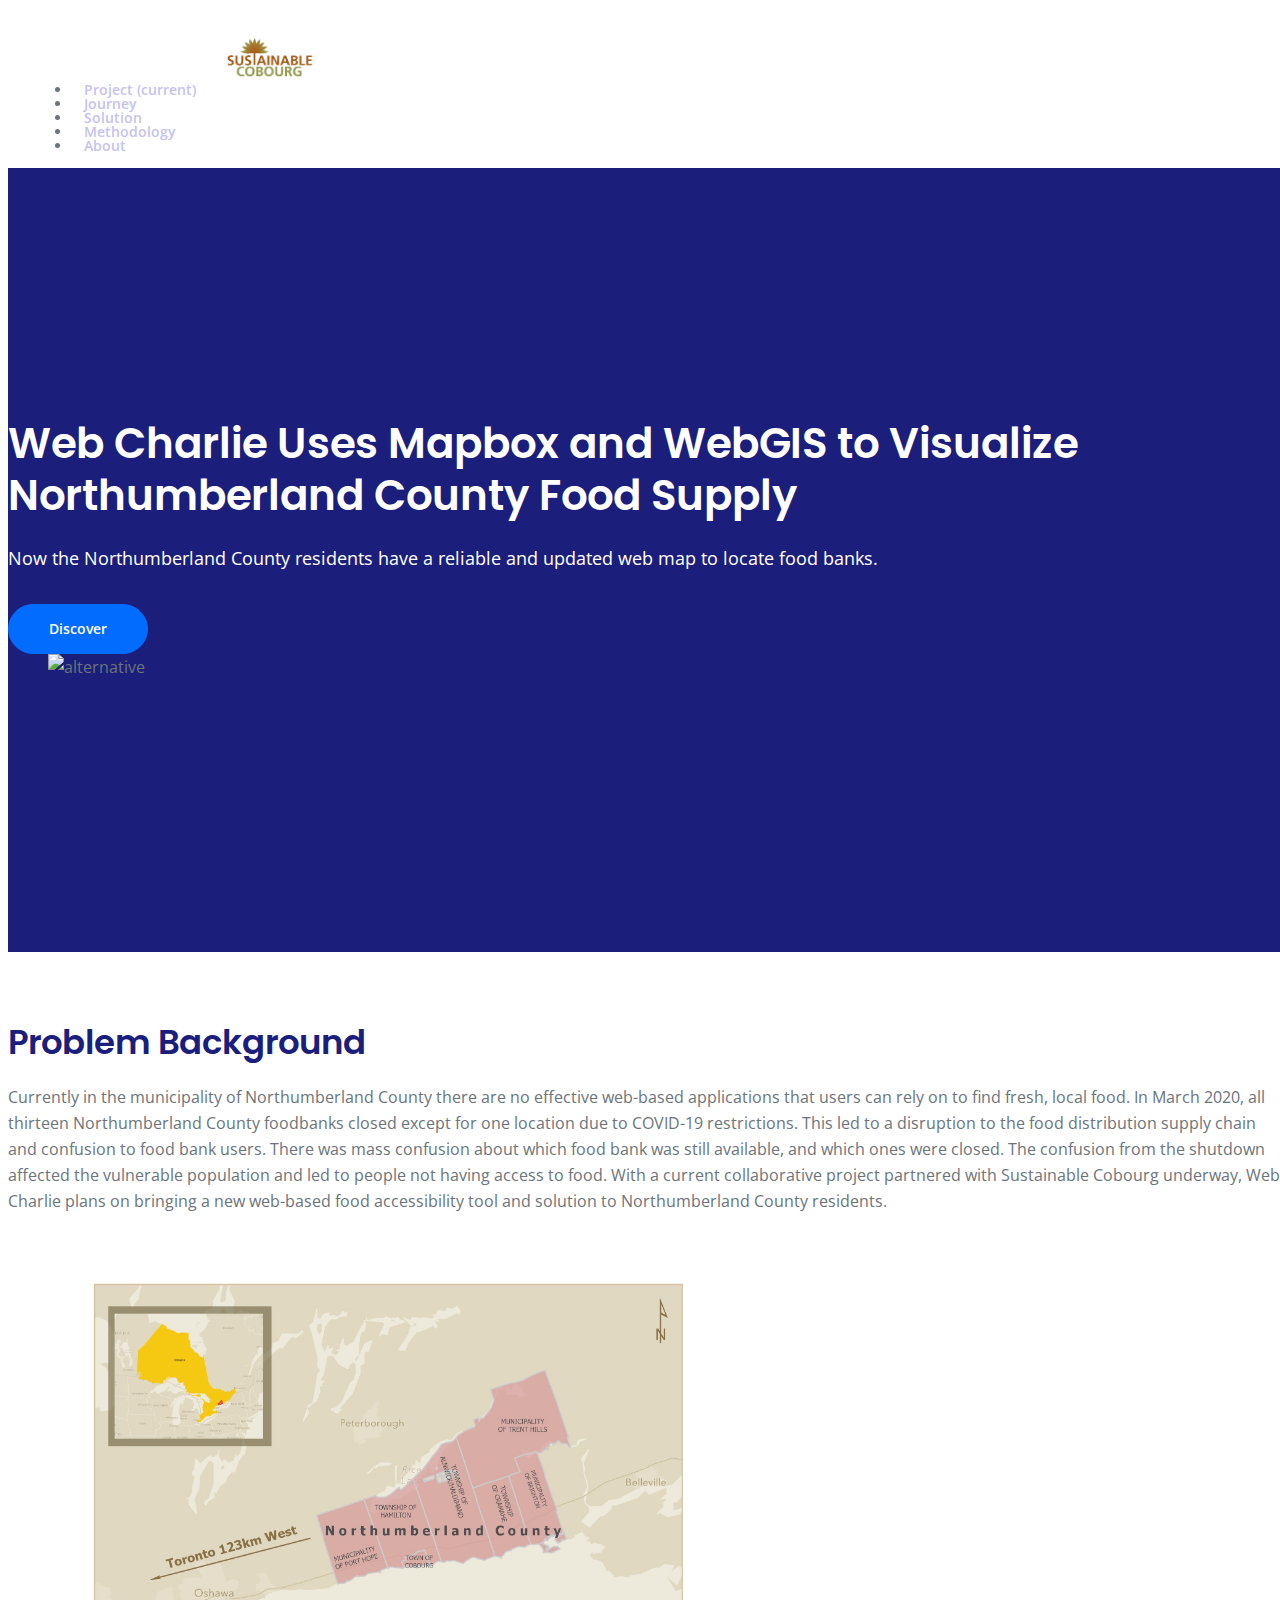
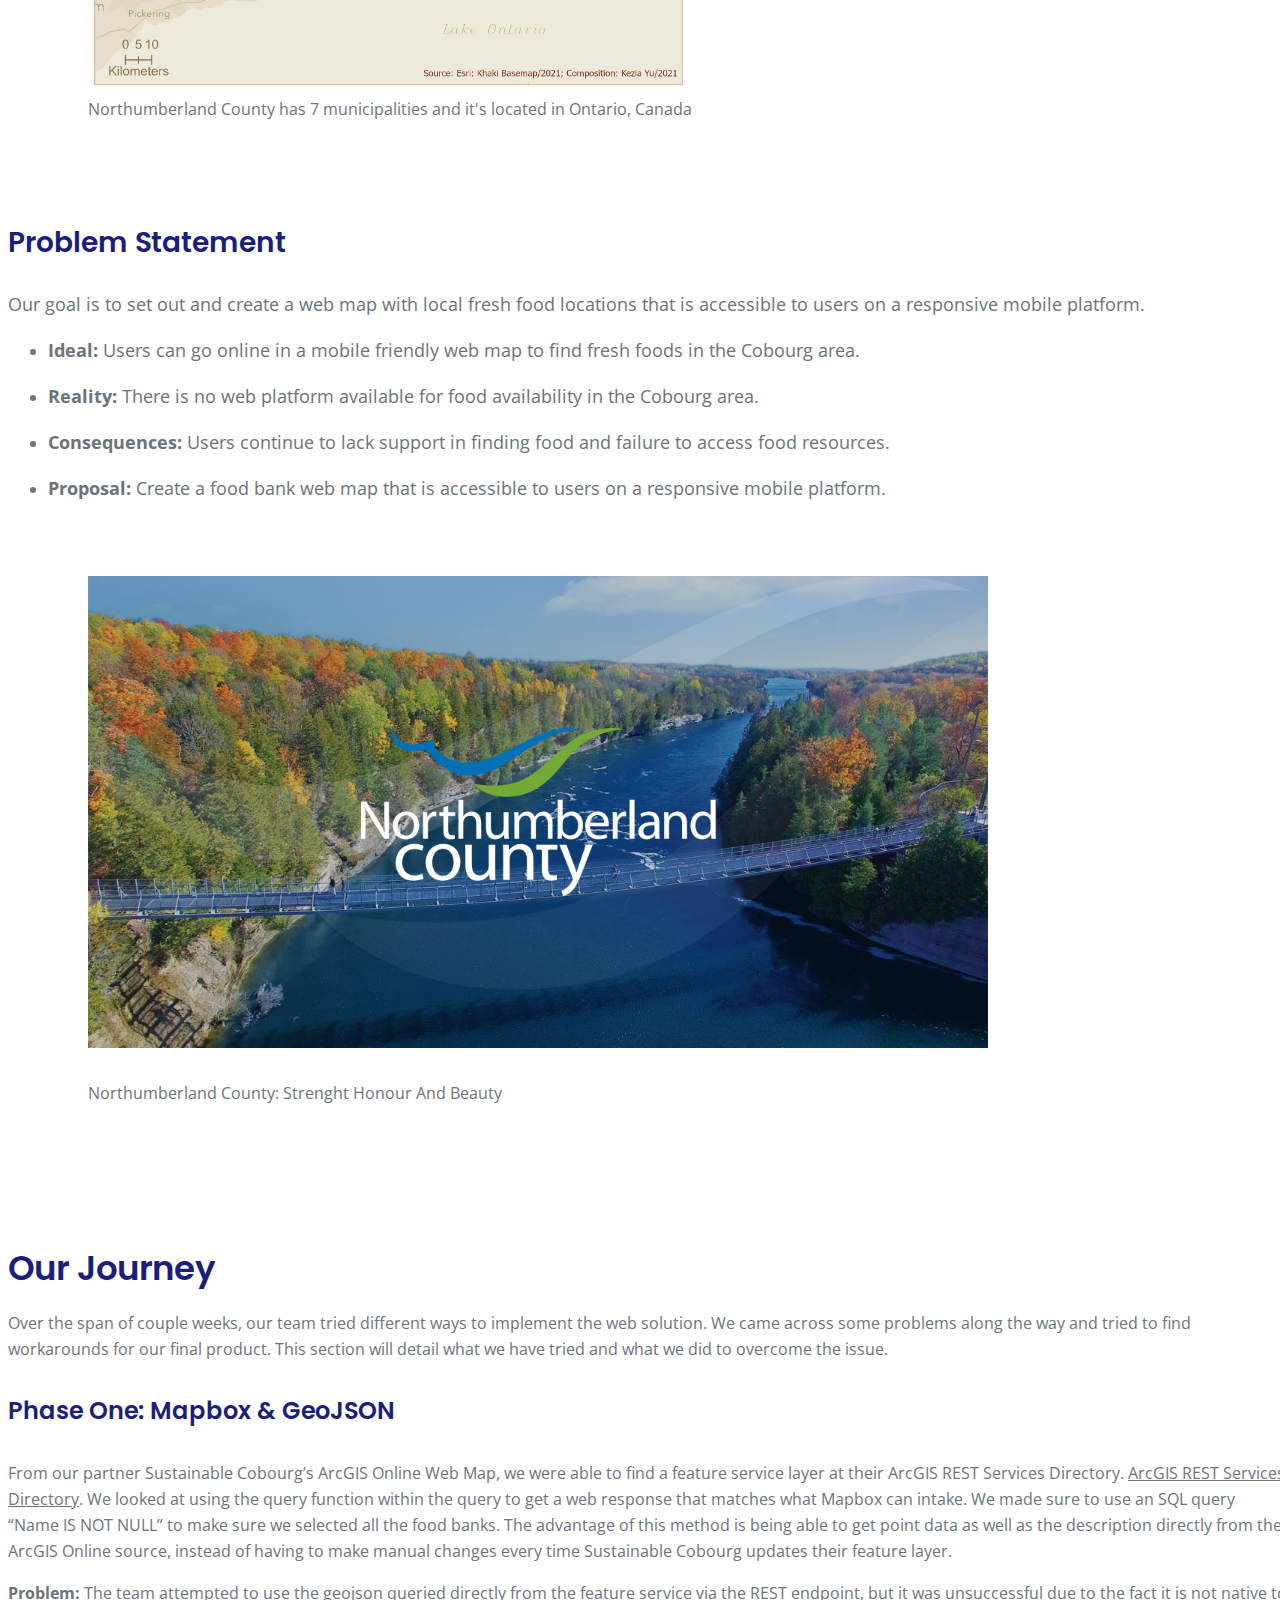
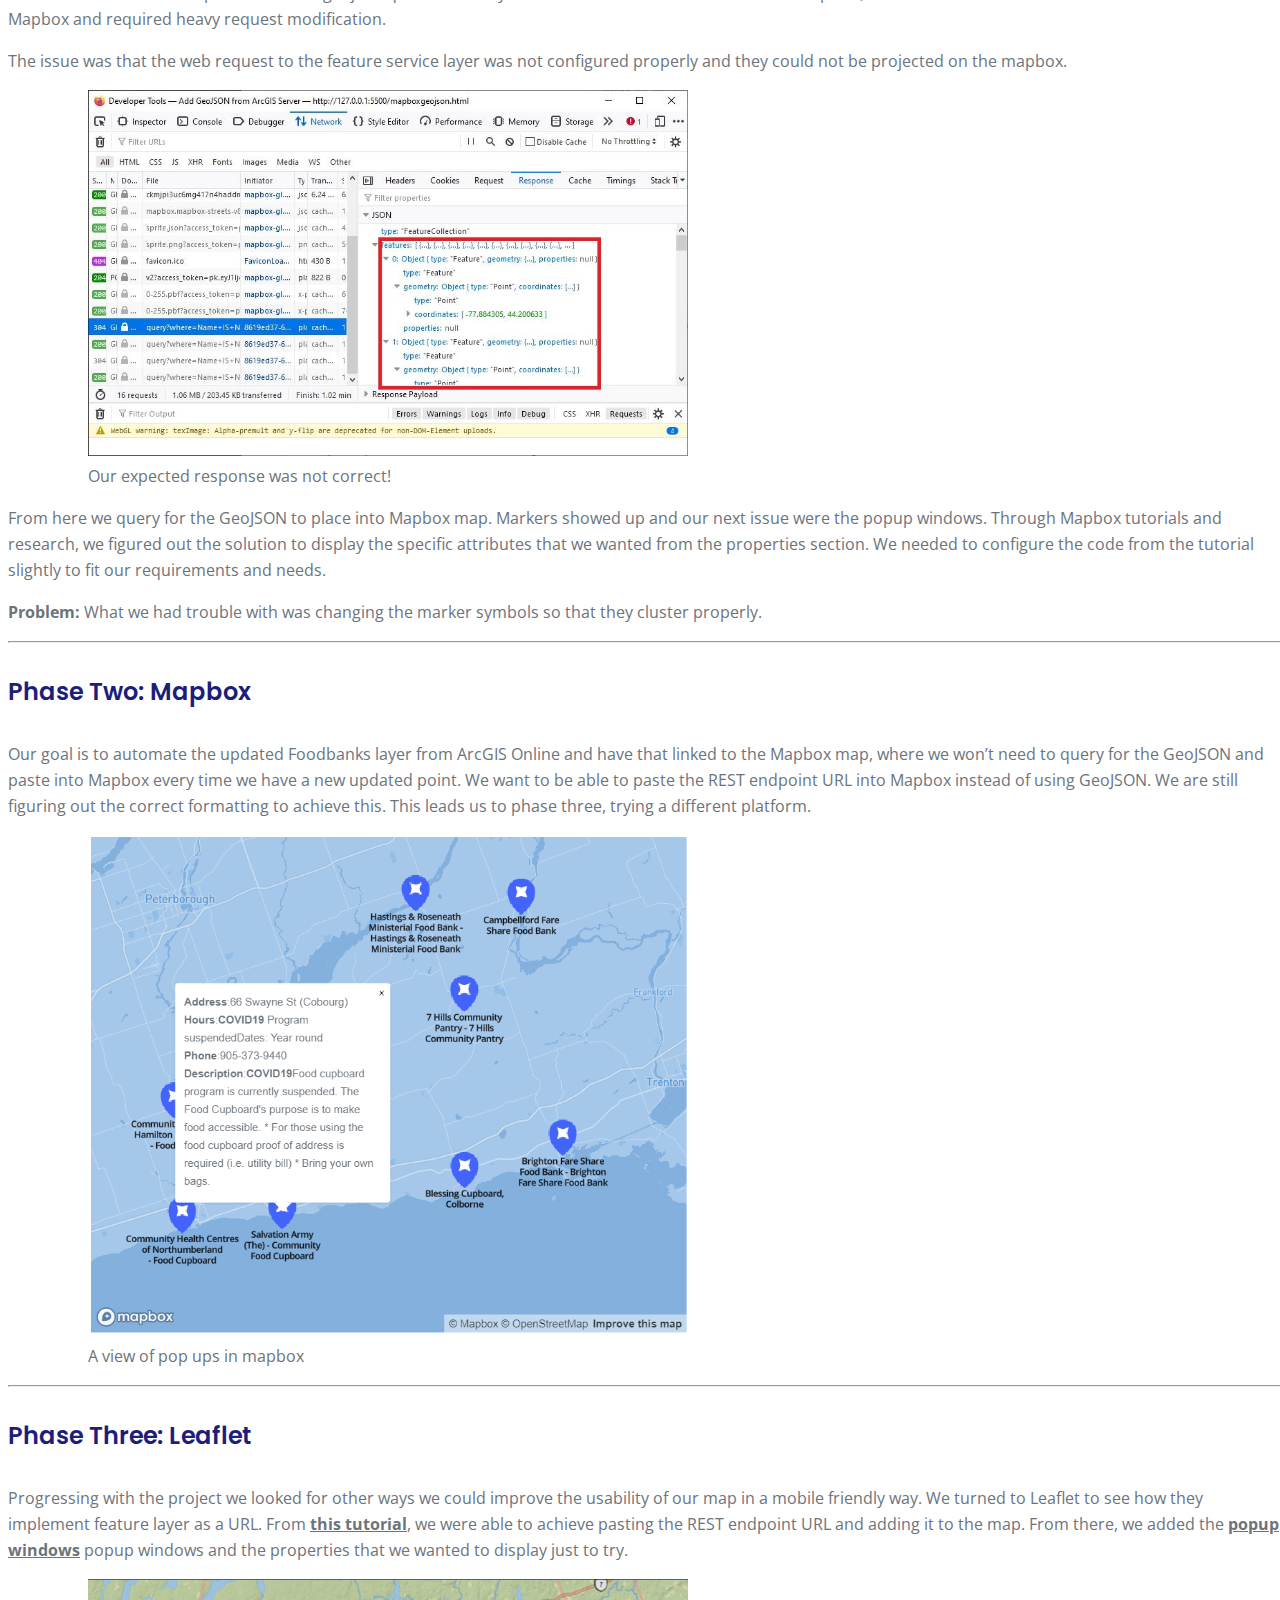
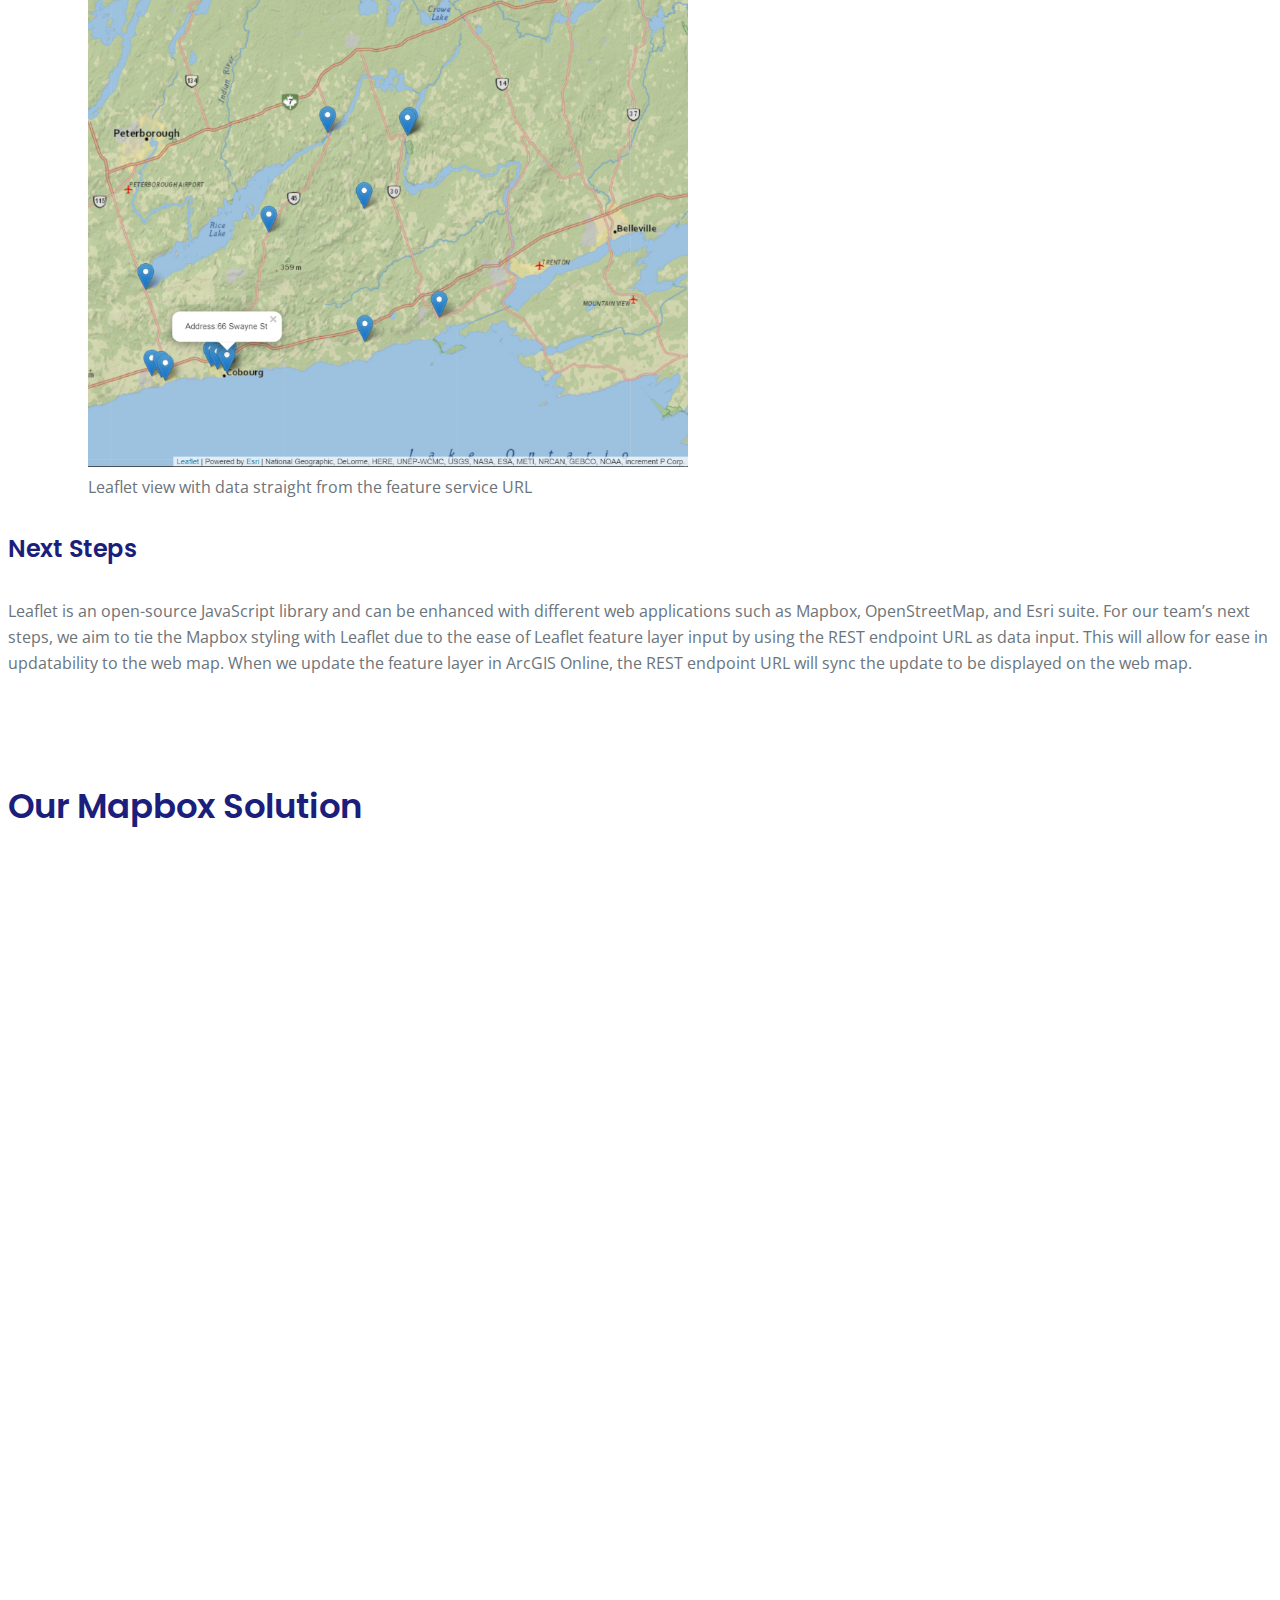
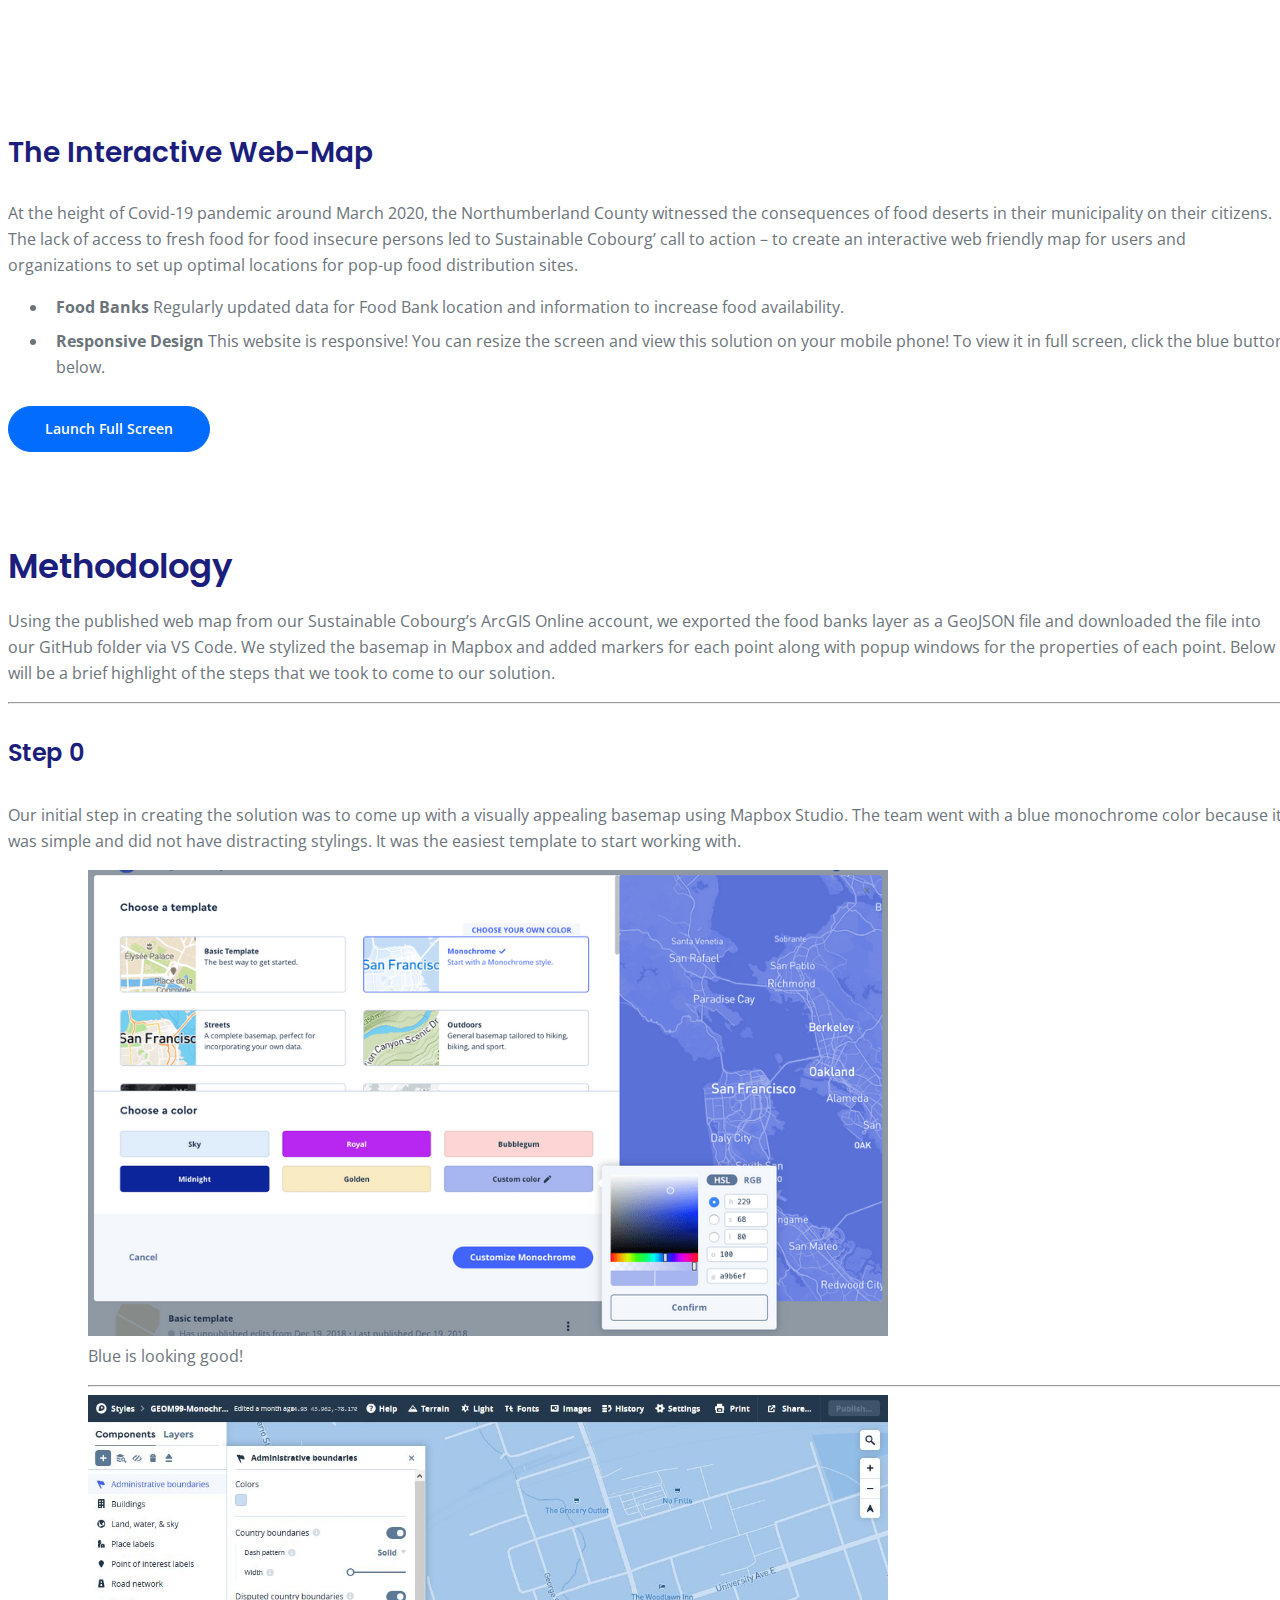
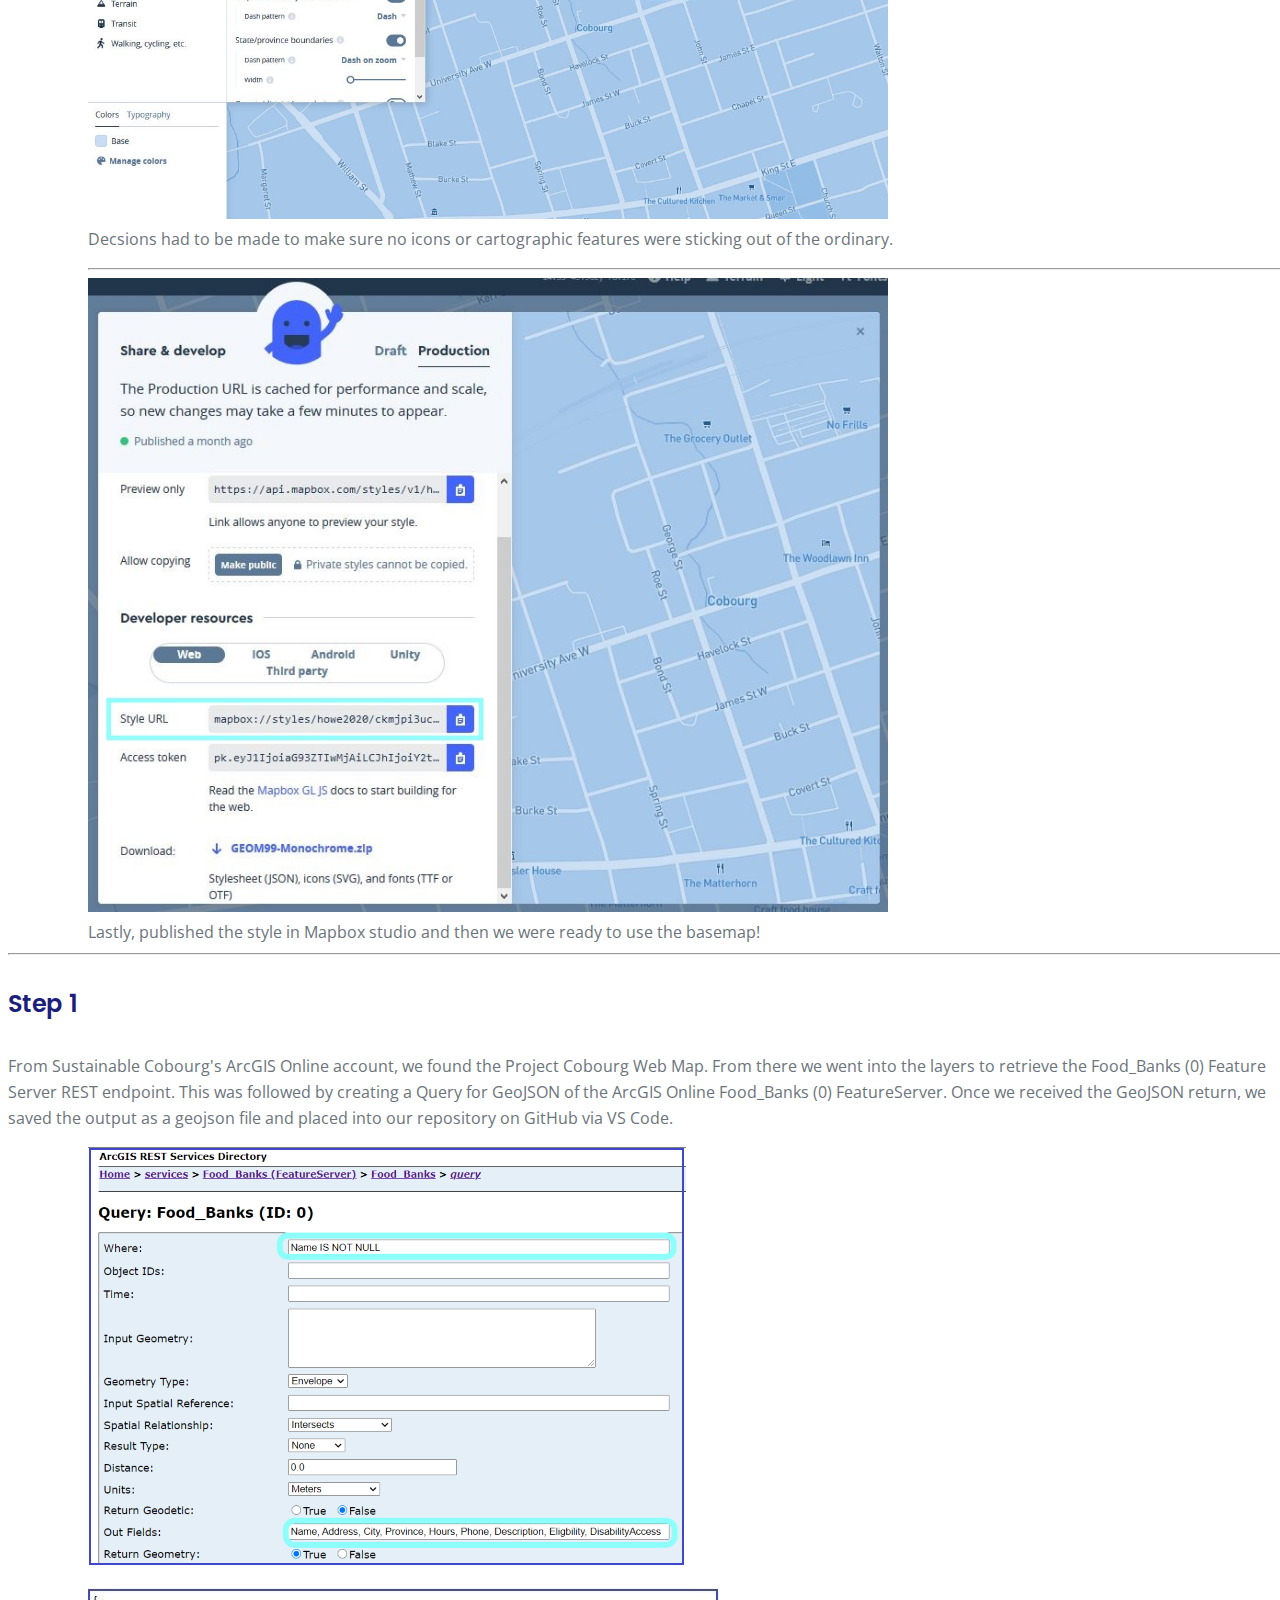
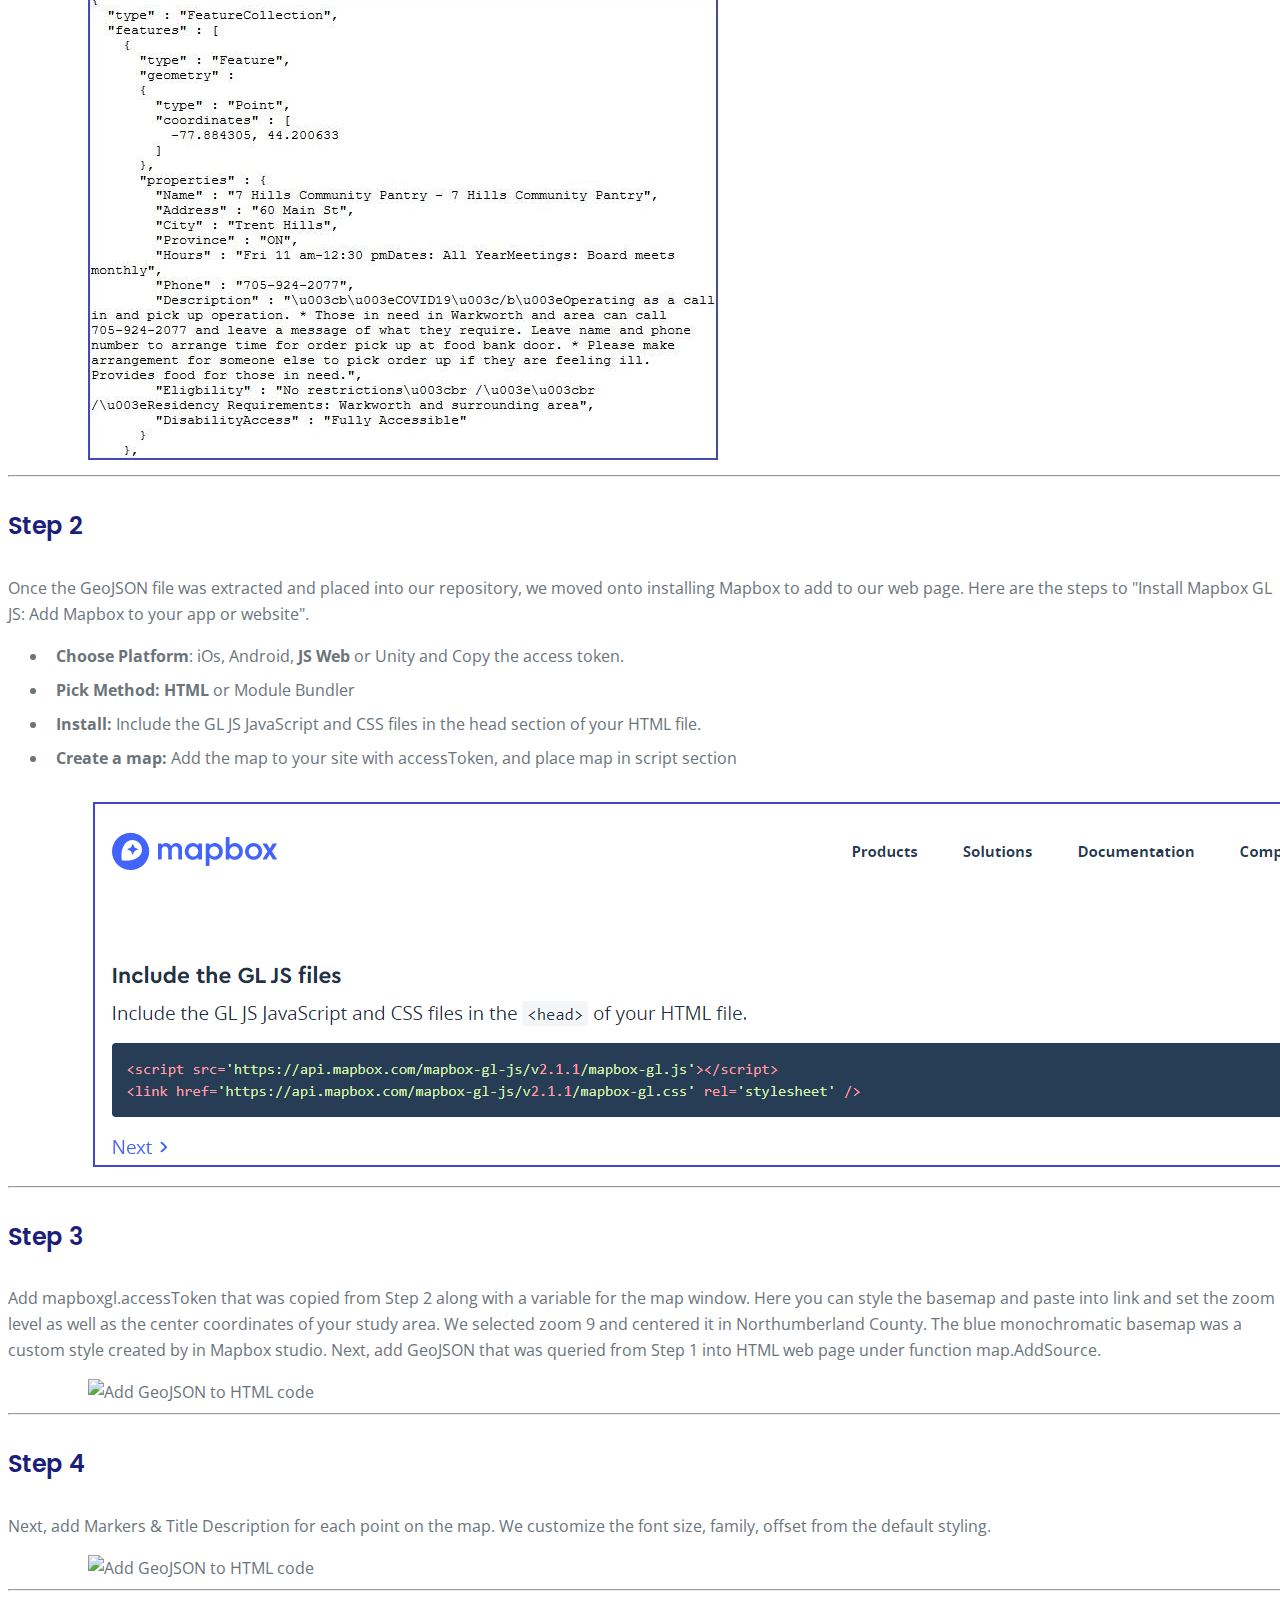
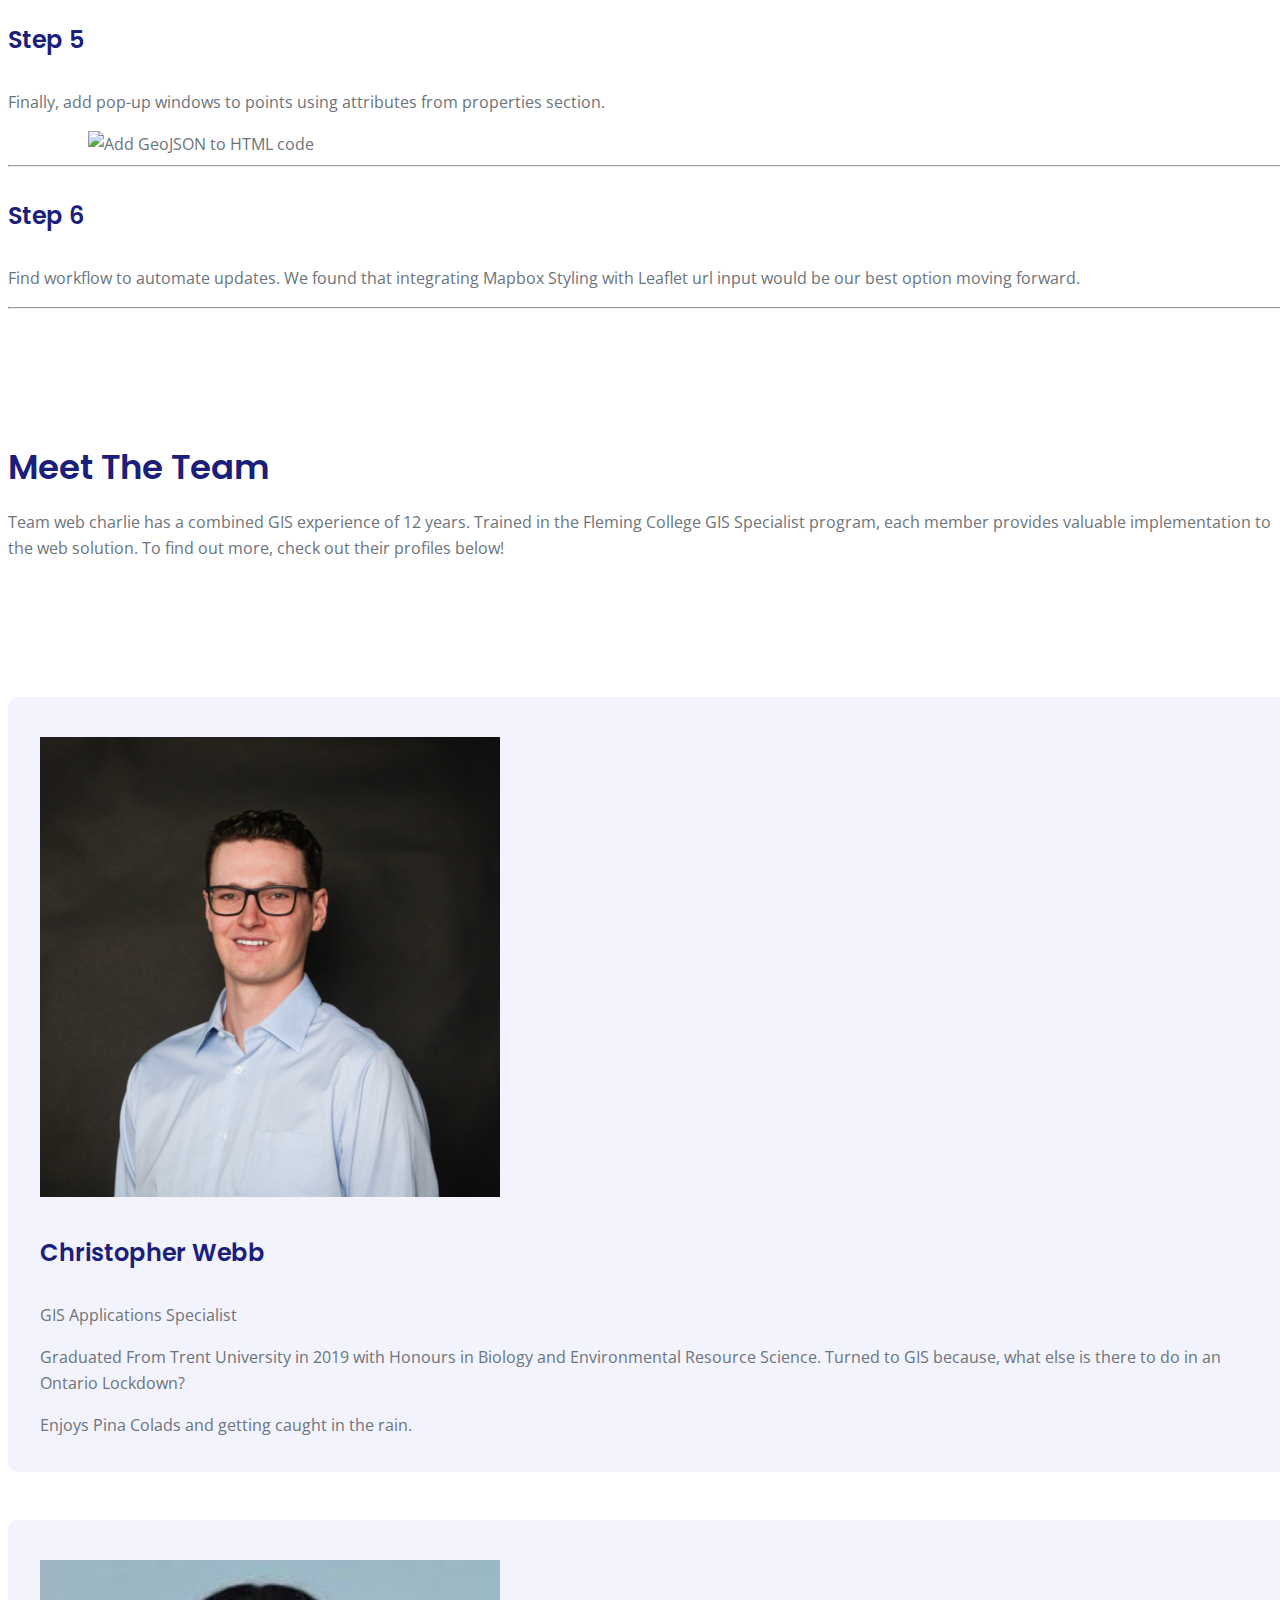
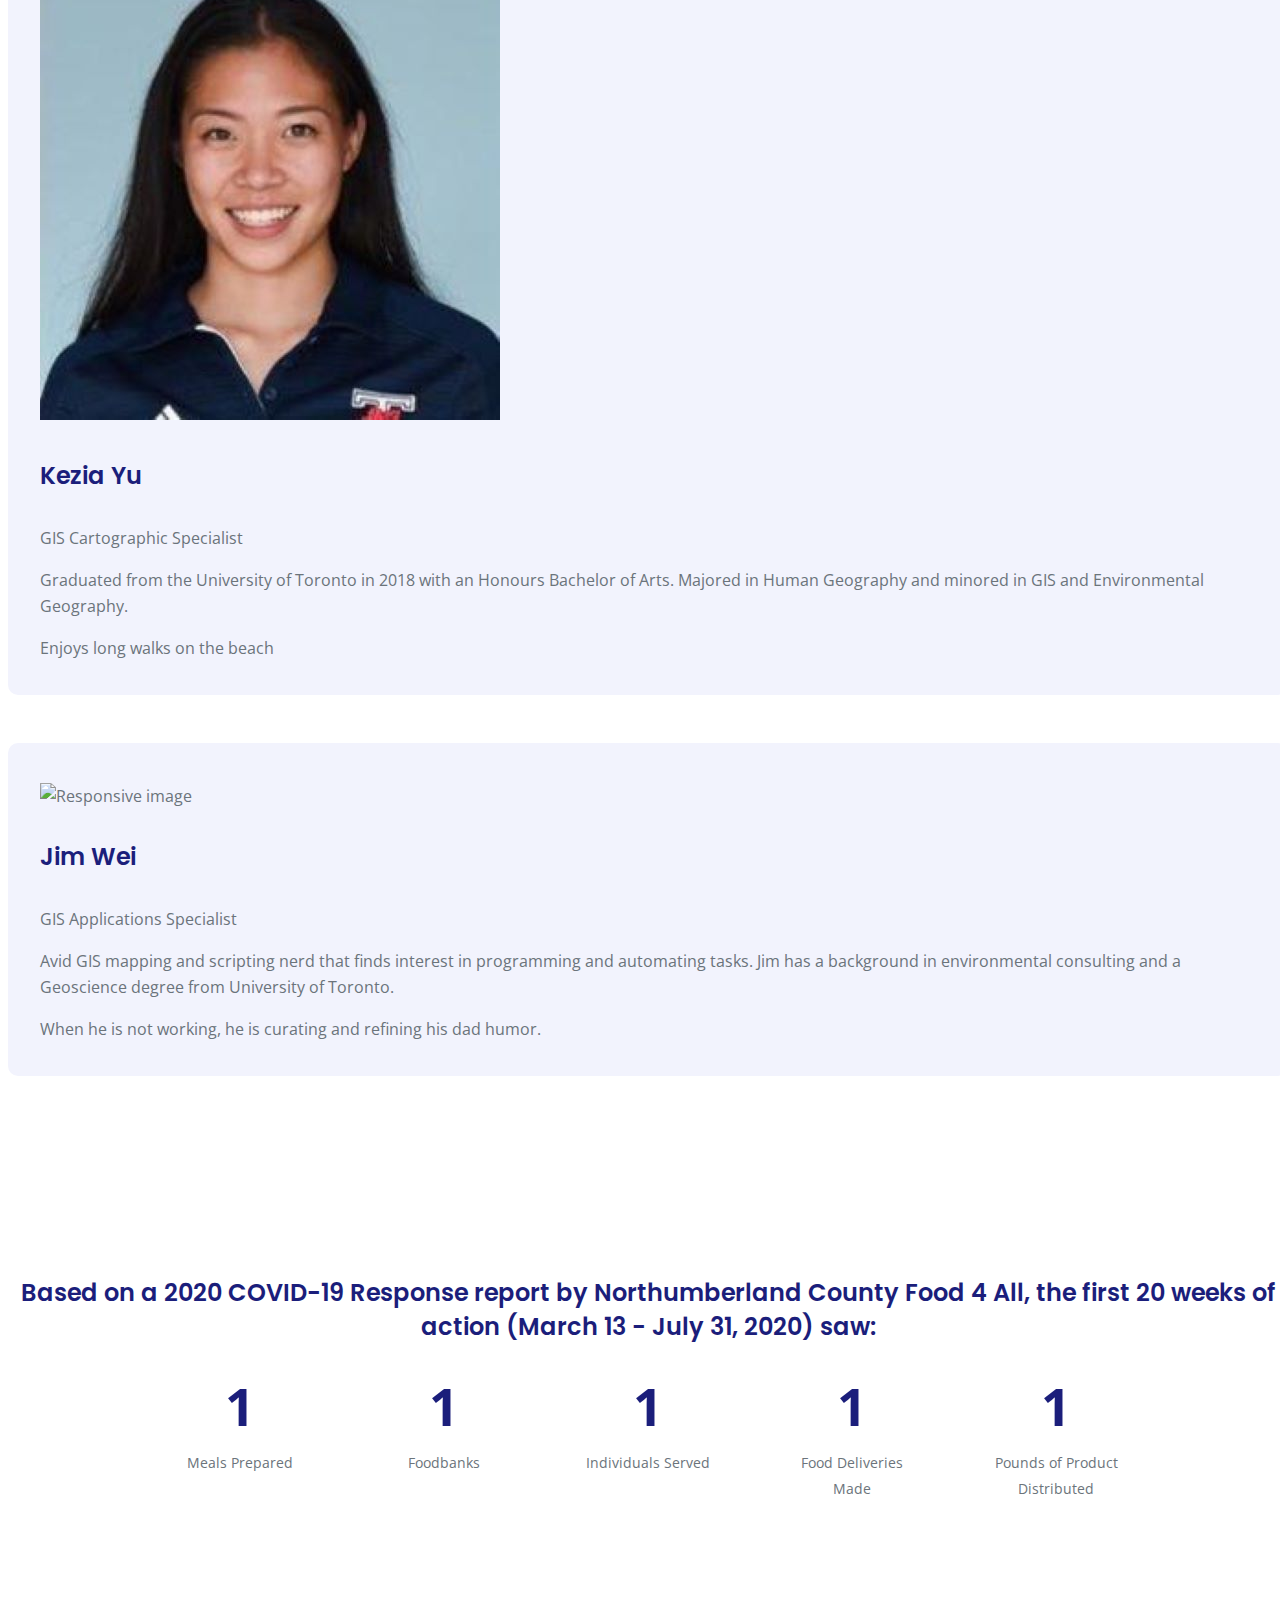
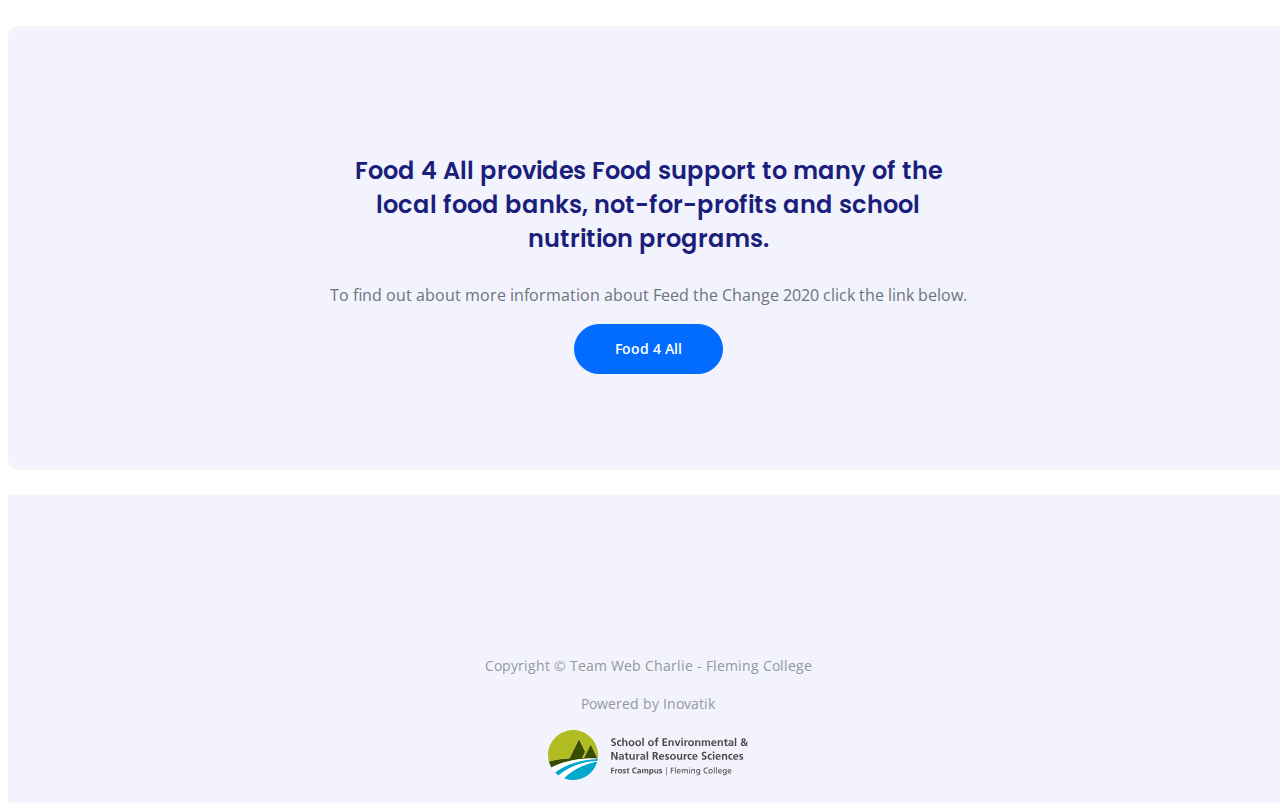
==== commit cce9b42e: "Merge branch 'main' of https://github.com/jimhwei/webgis-web-charlie into main" ====
--- a/index.html
+++ b/index.html
@@ -350,7 +350,7 @@
                         </div>
                         <hr>
                         <h4>Step 5</h4>
-                        <p>Finally, add Pop-up windows to points using attributes from properties section.</p>
+                        <p>Finally, add pop-up windows to points using attributes from properties section.</p>
                         <div class="image-container">
                             <img class="img-fluid" src="images/step5_code.png" alt="Add GeoJSON to HTML code">
                         </div>
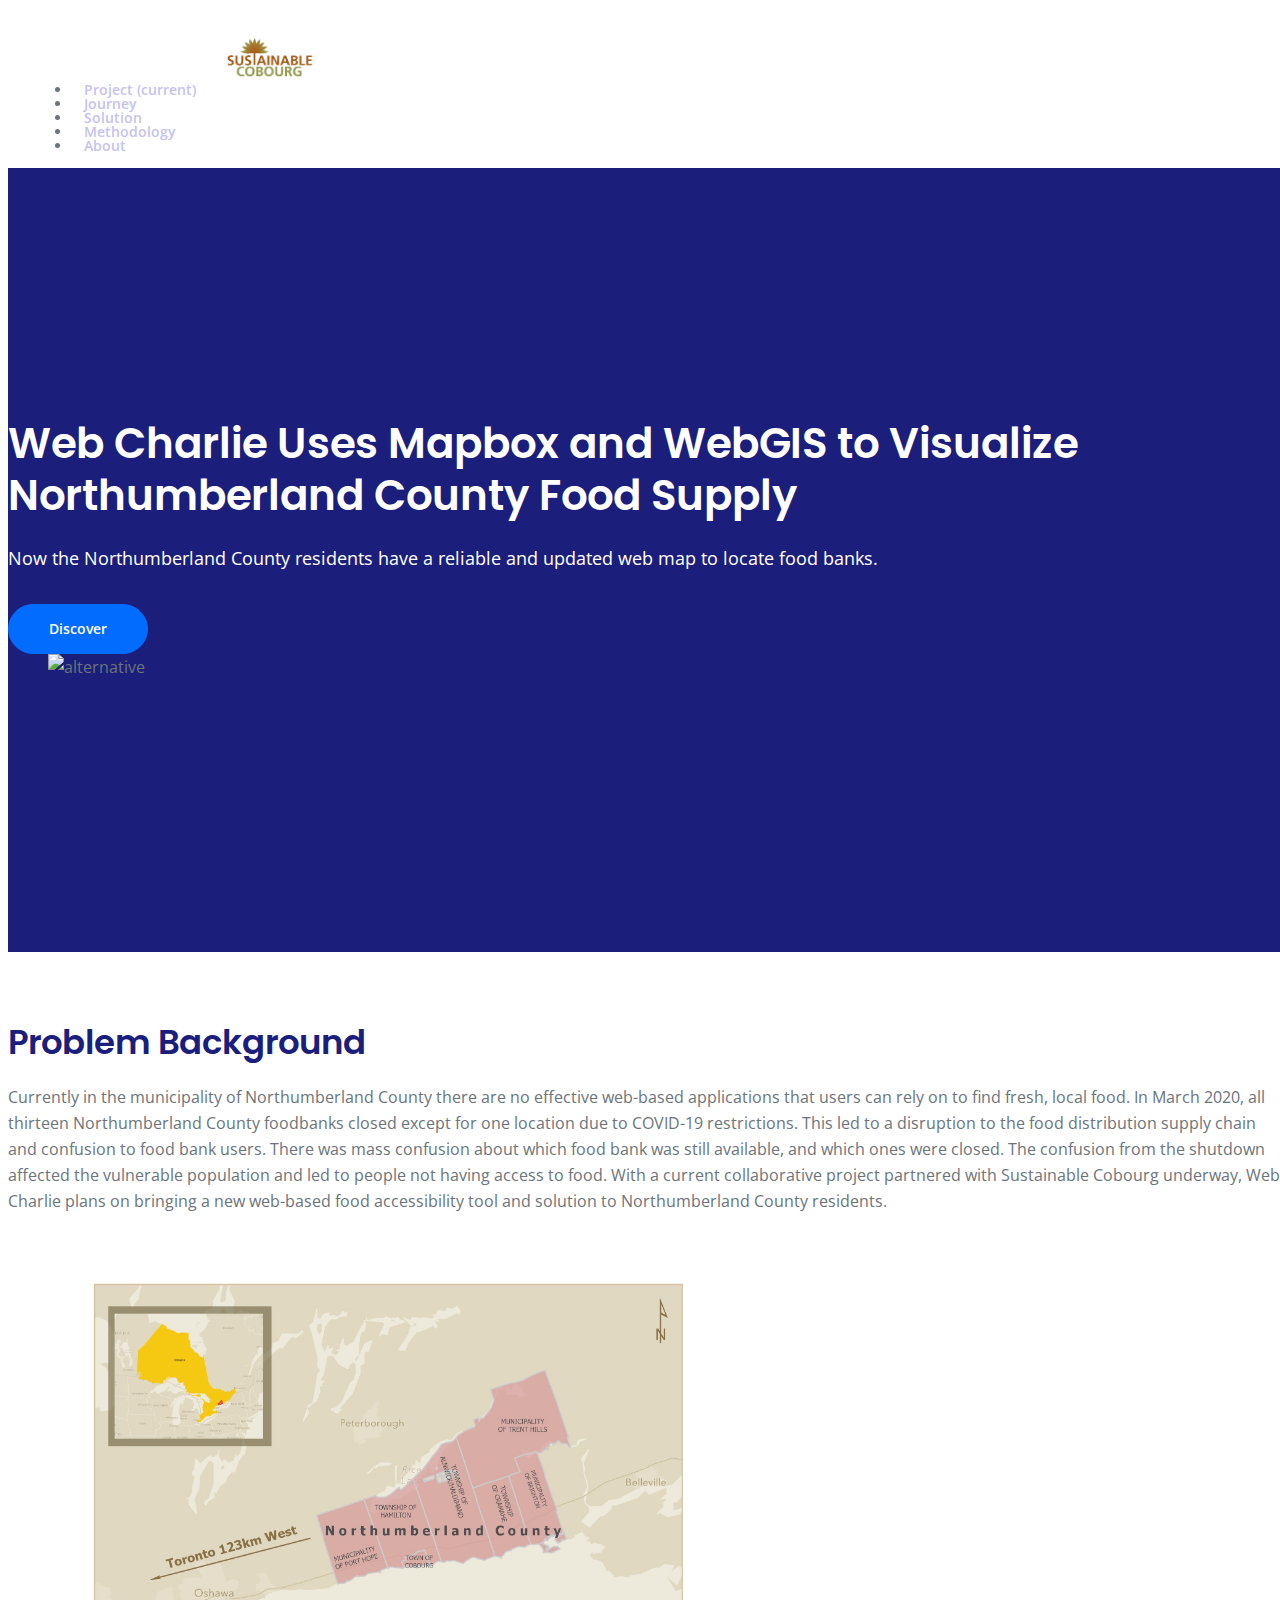
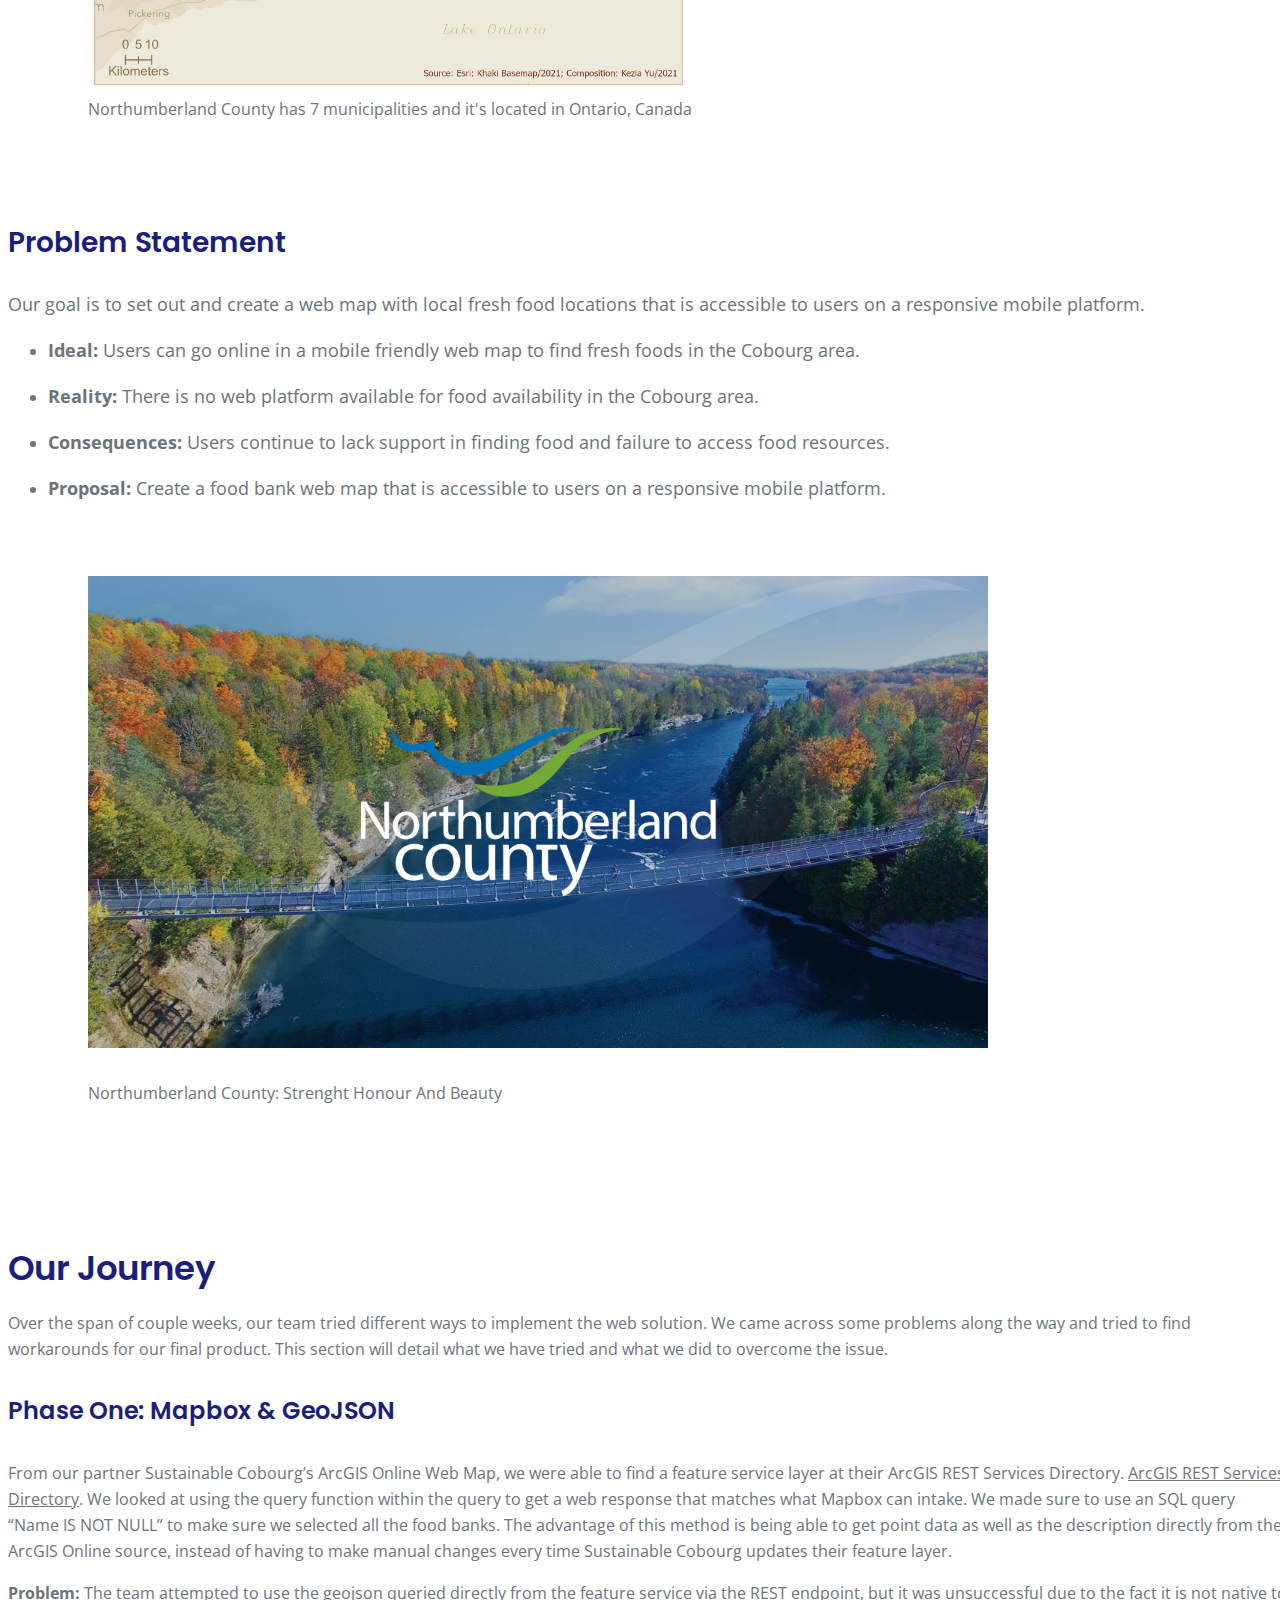
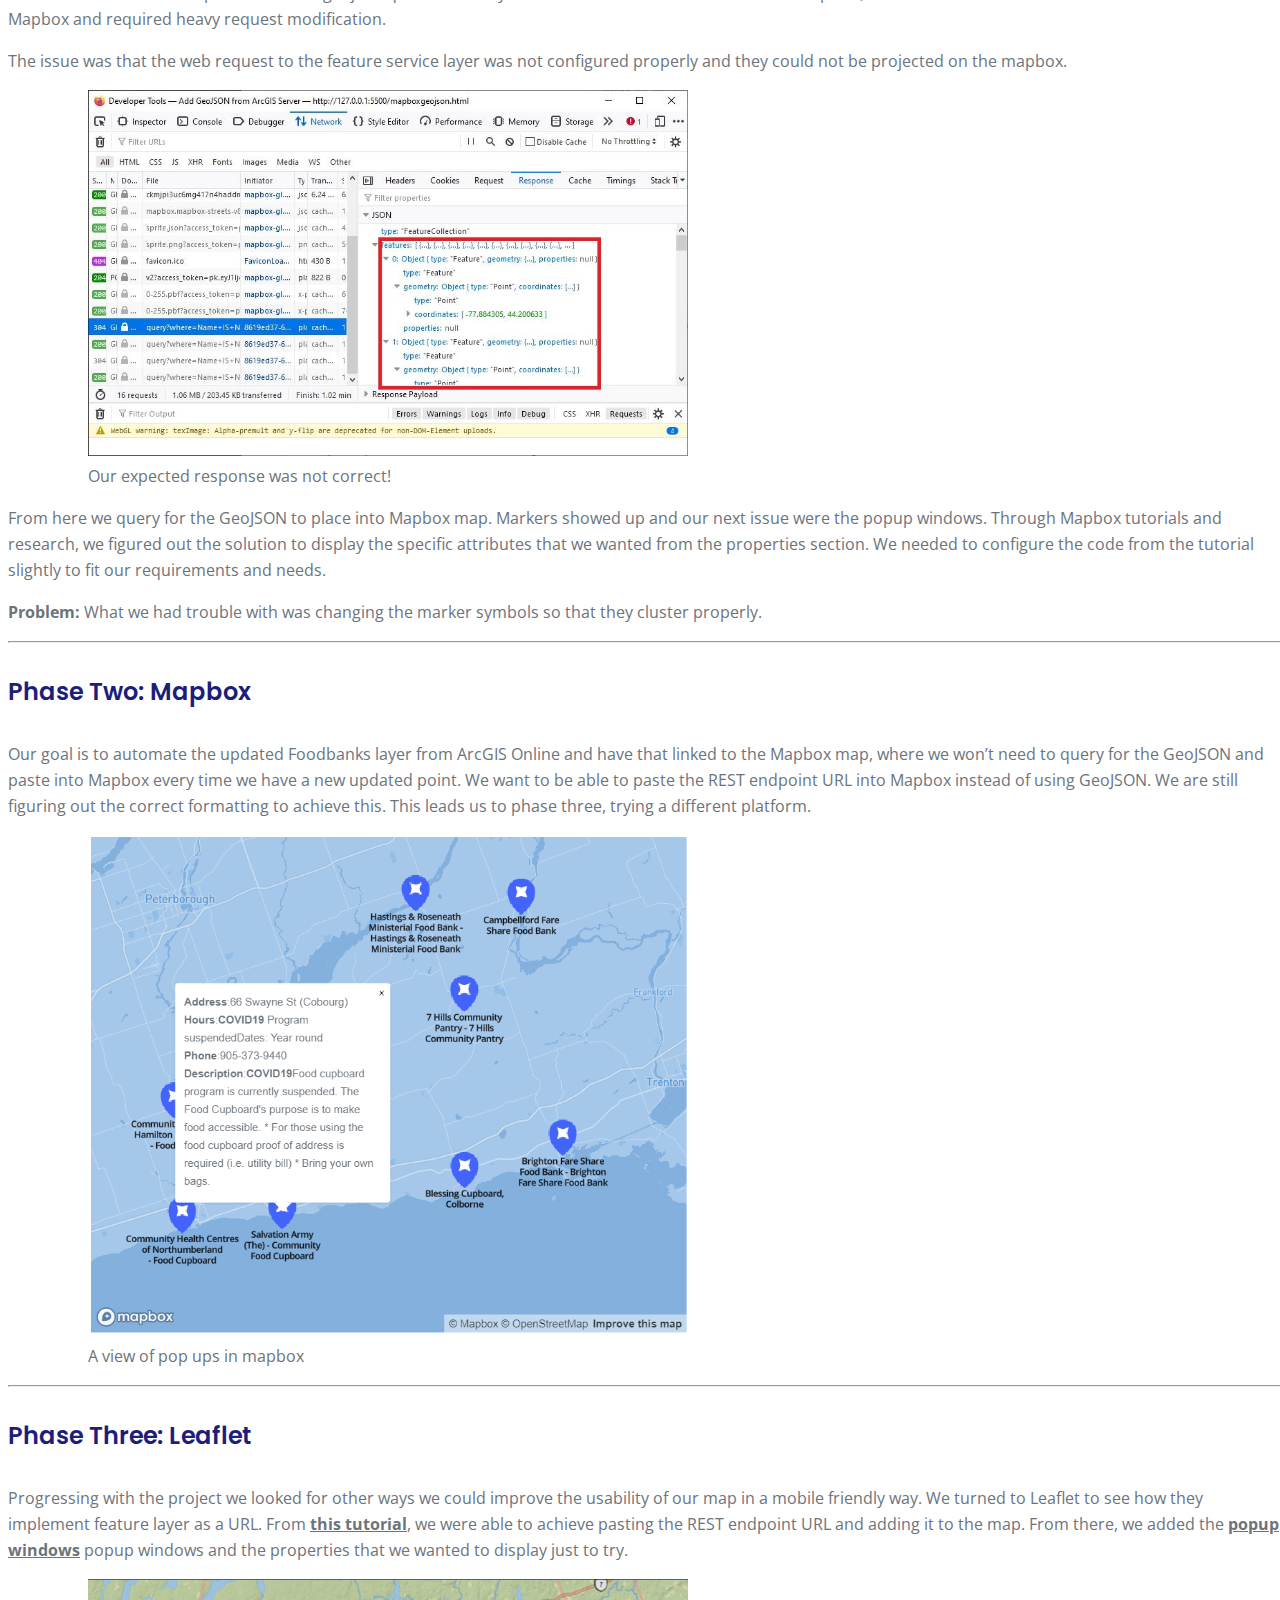
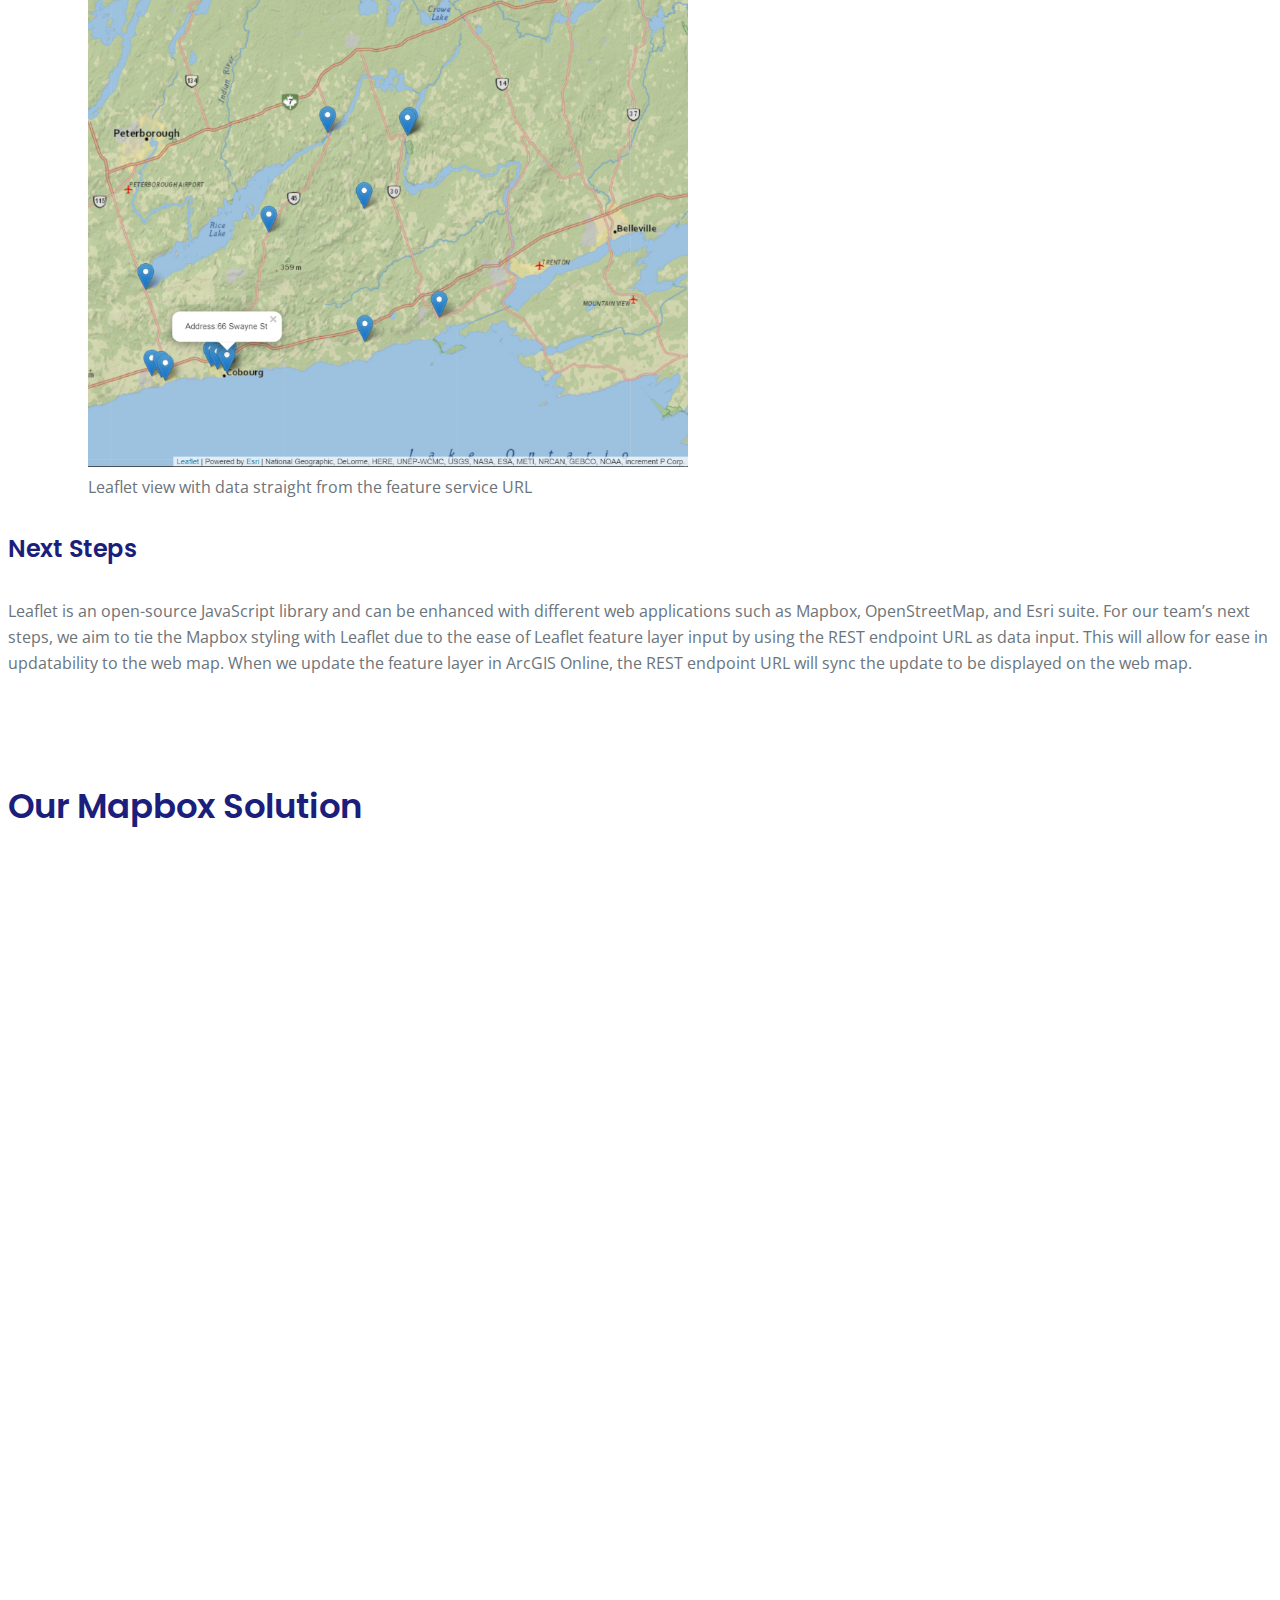
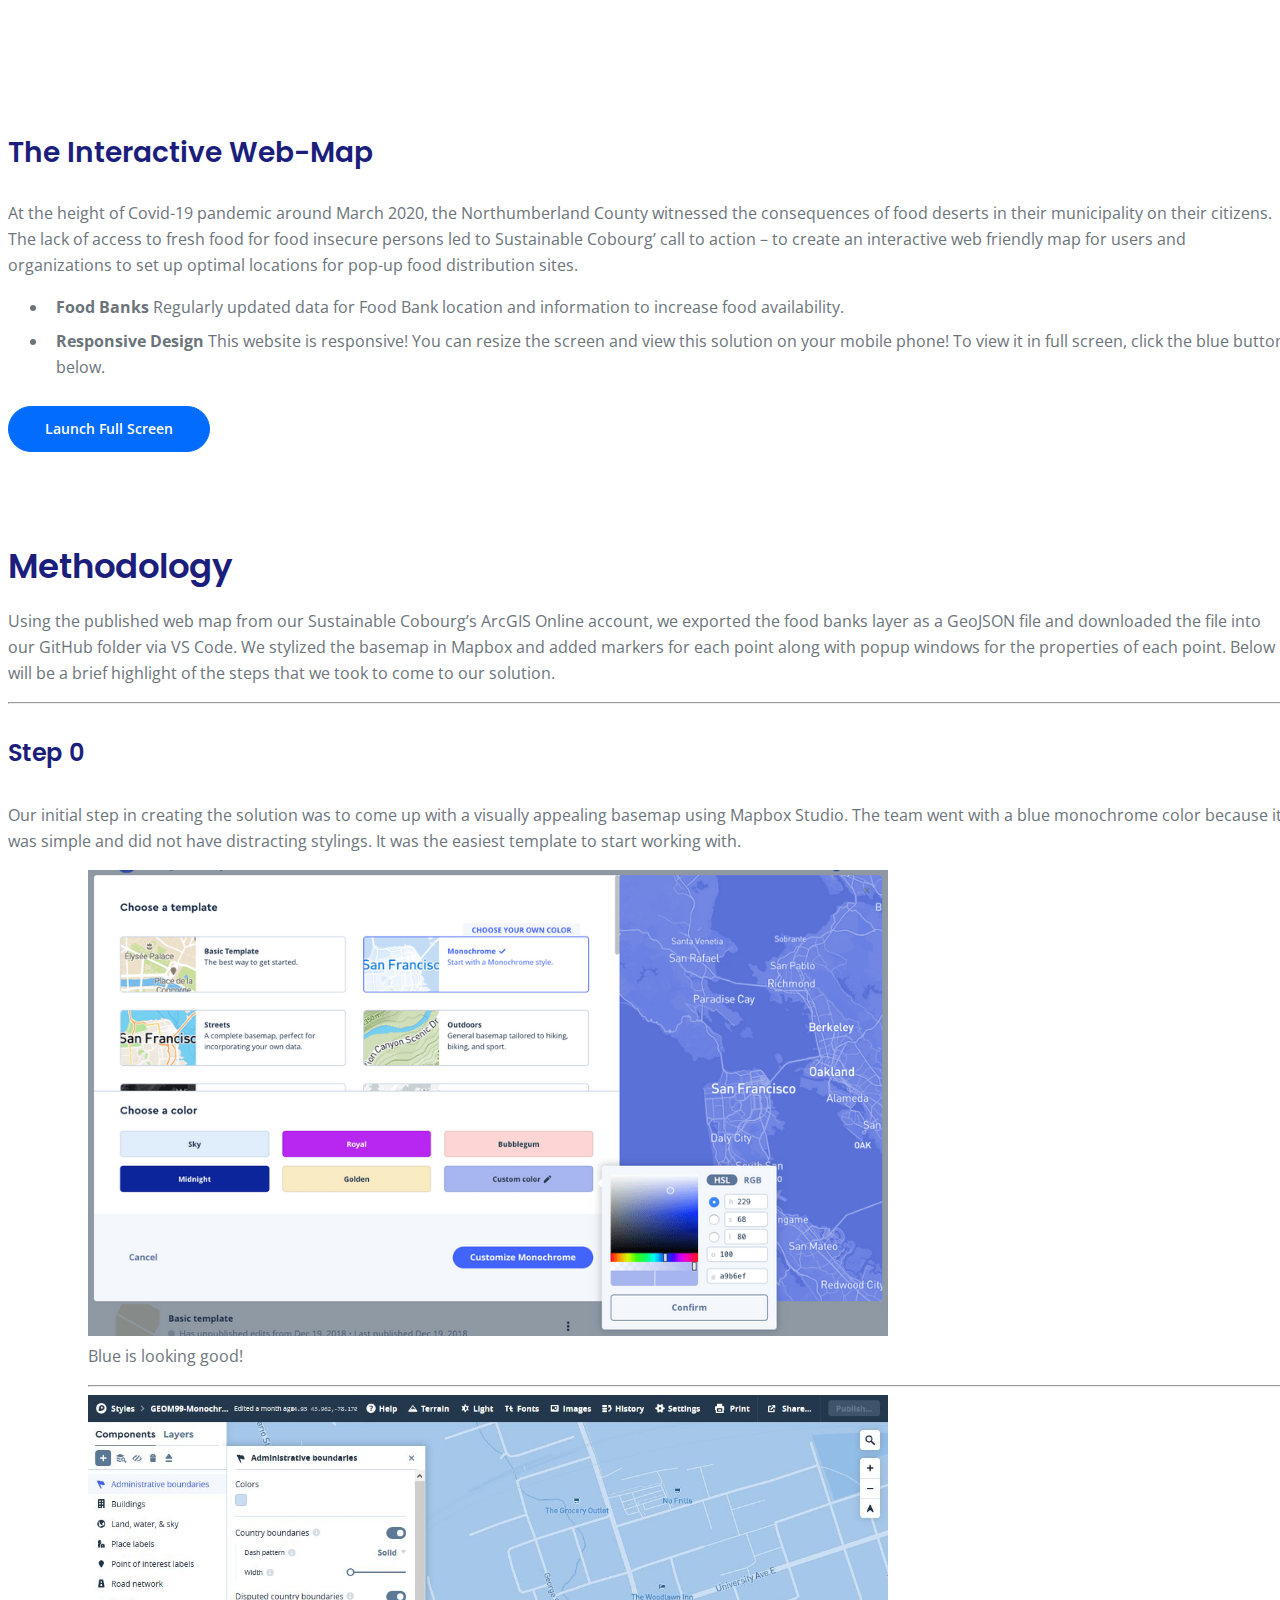
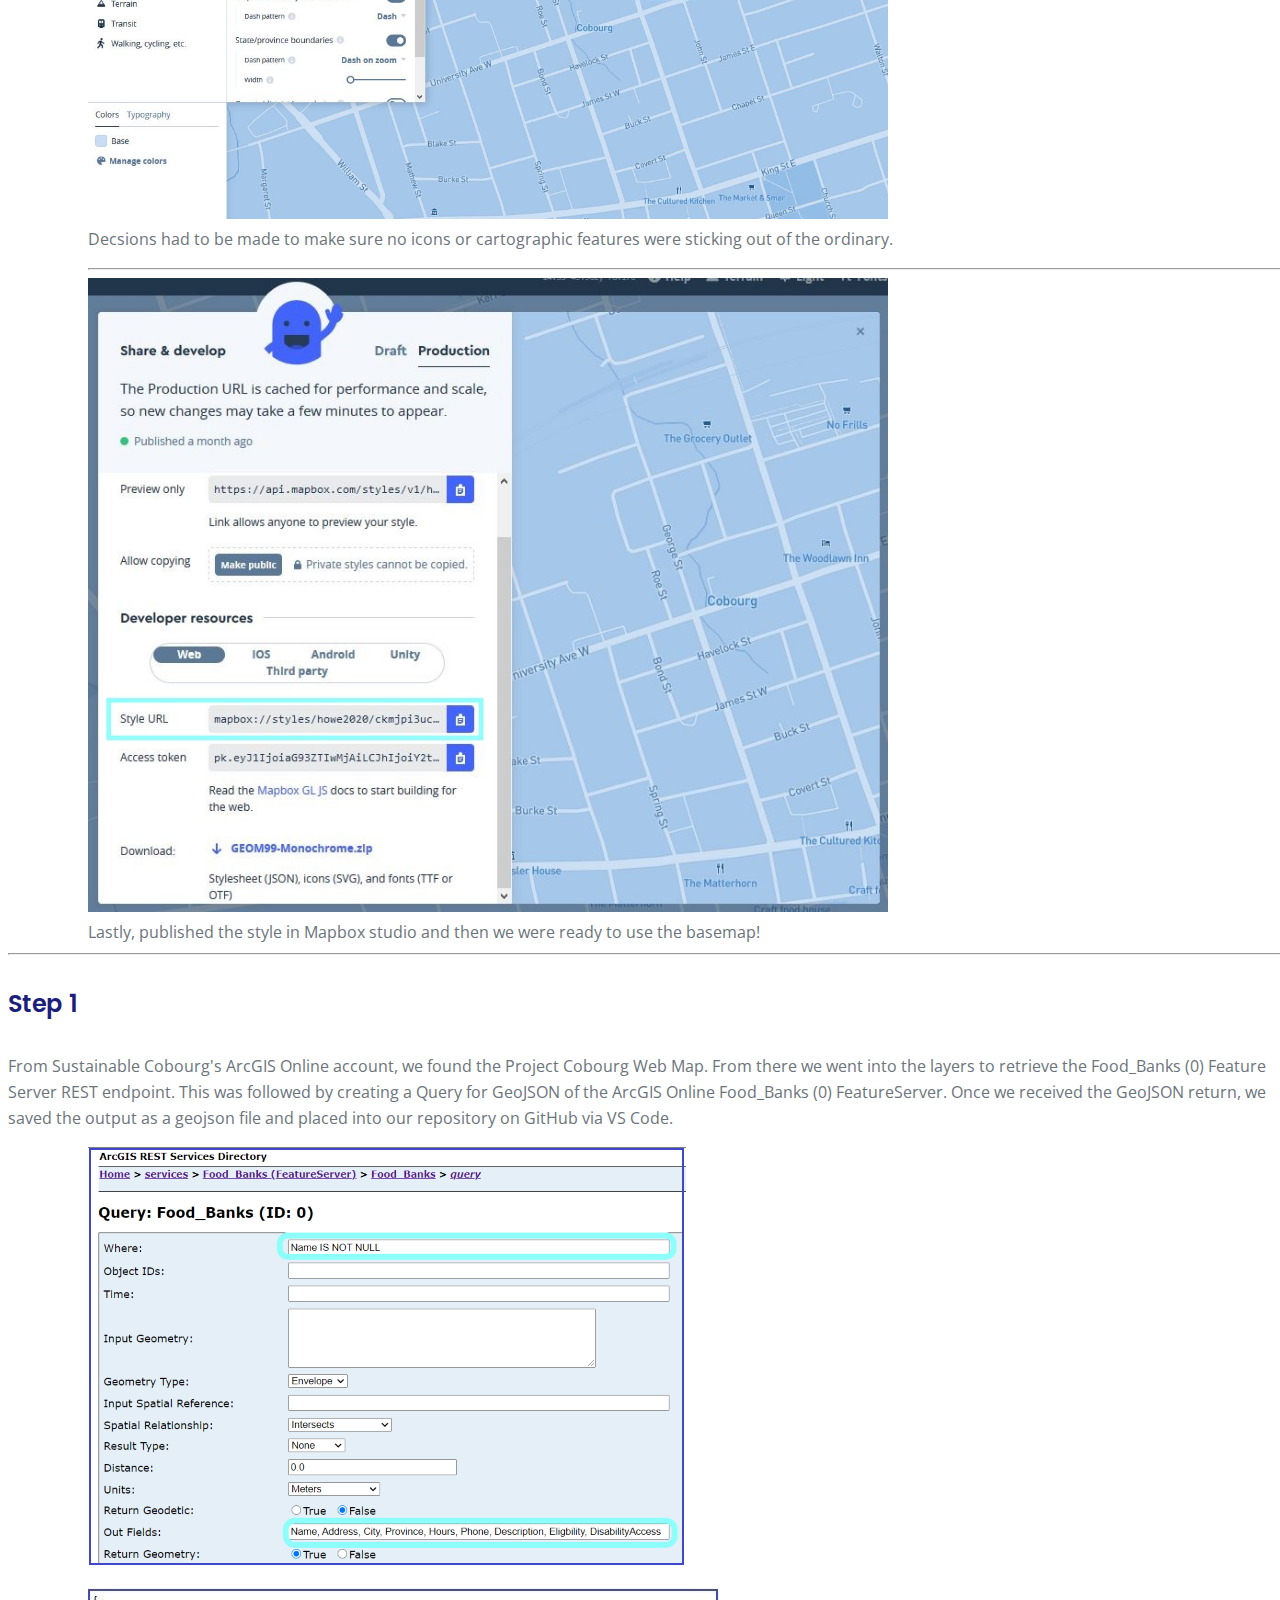
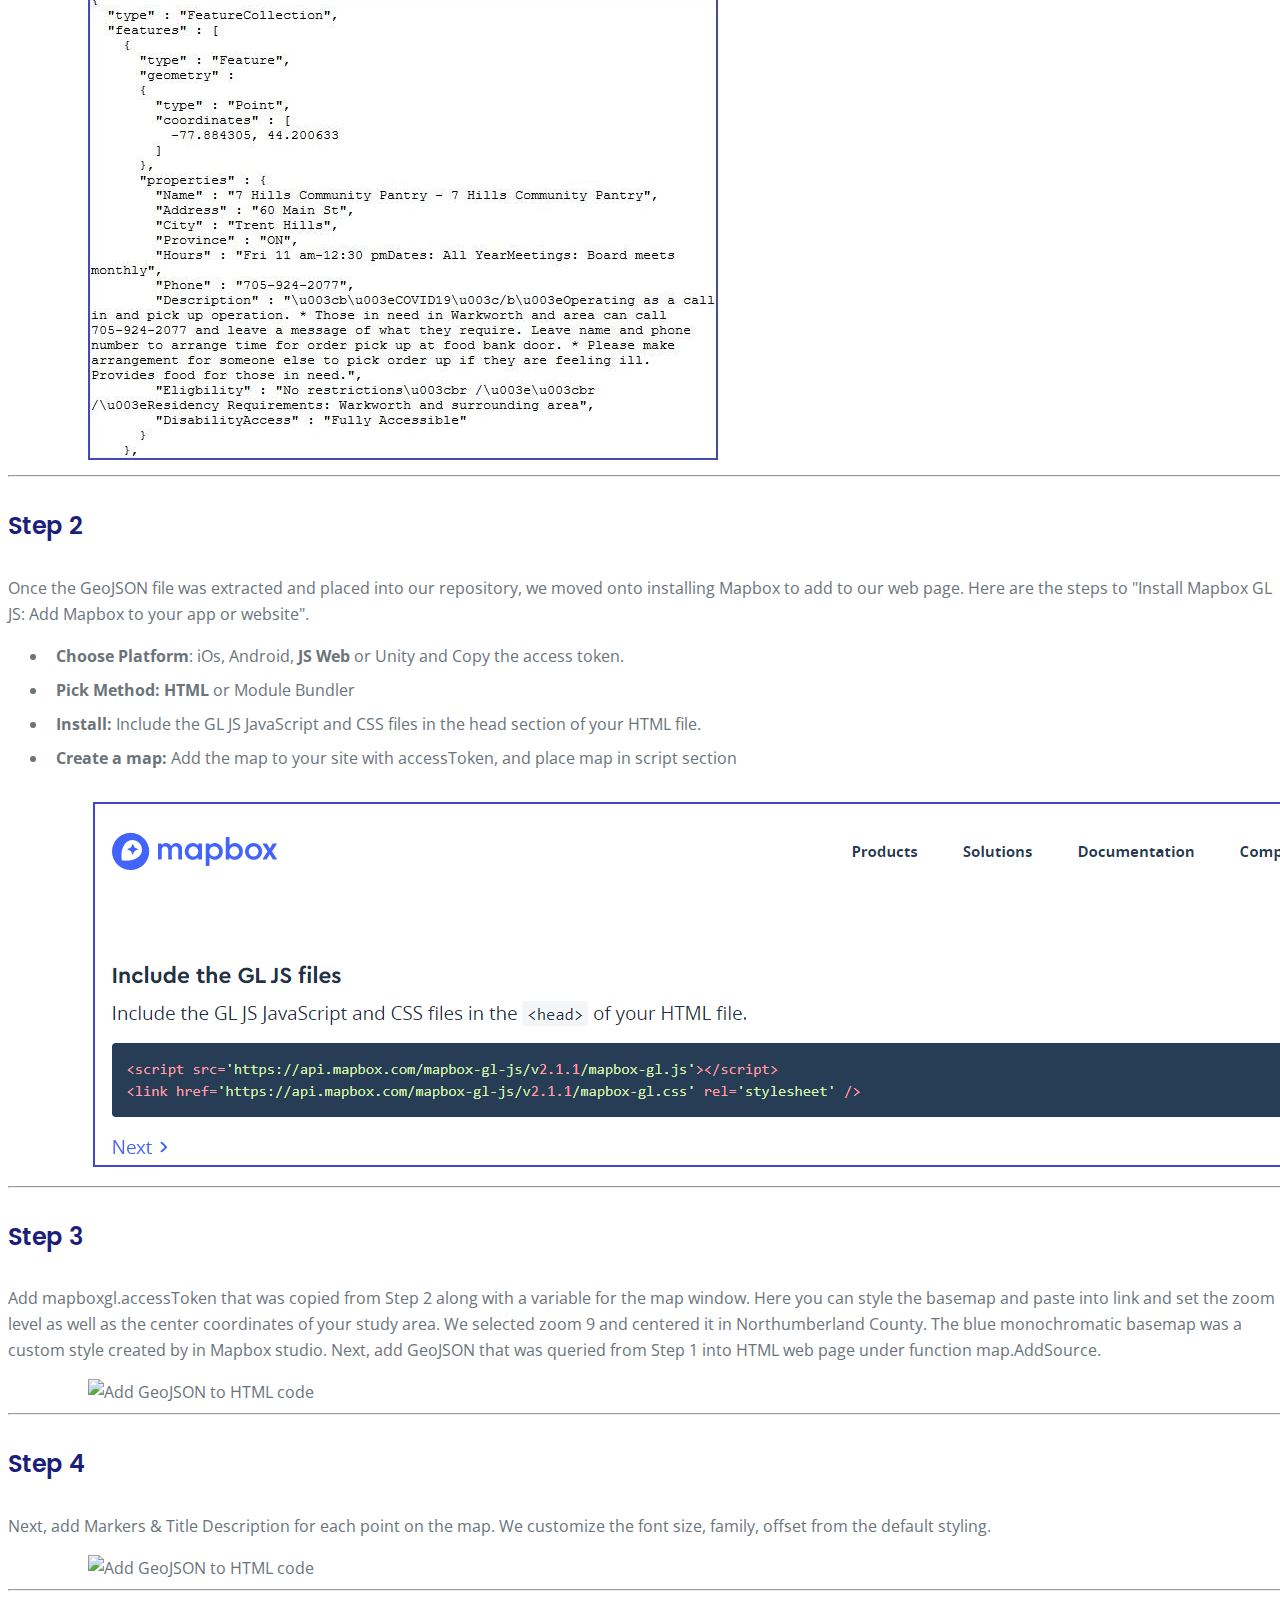
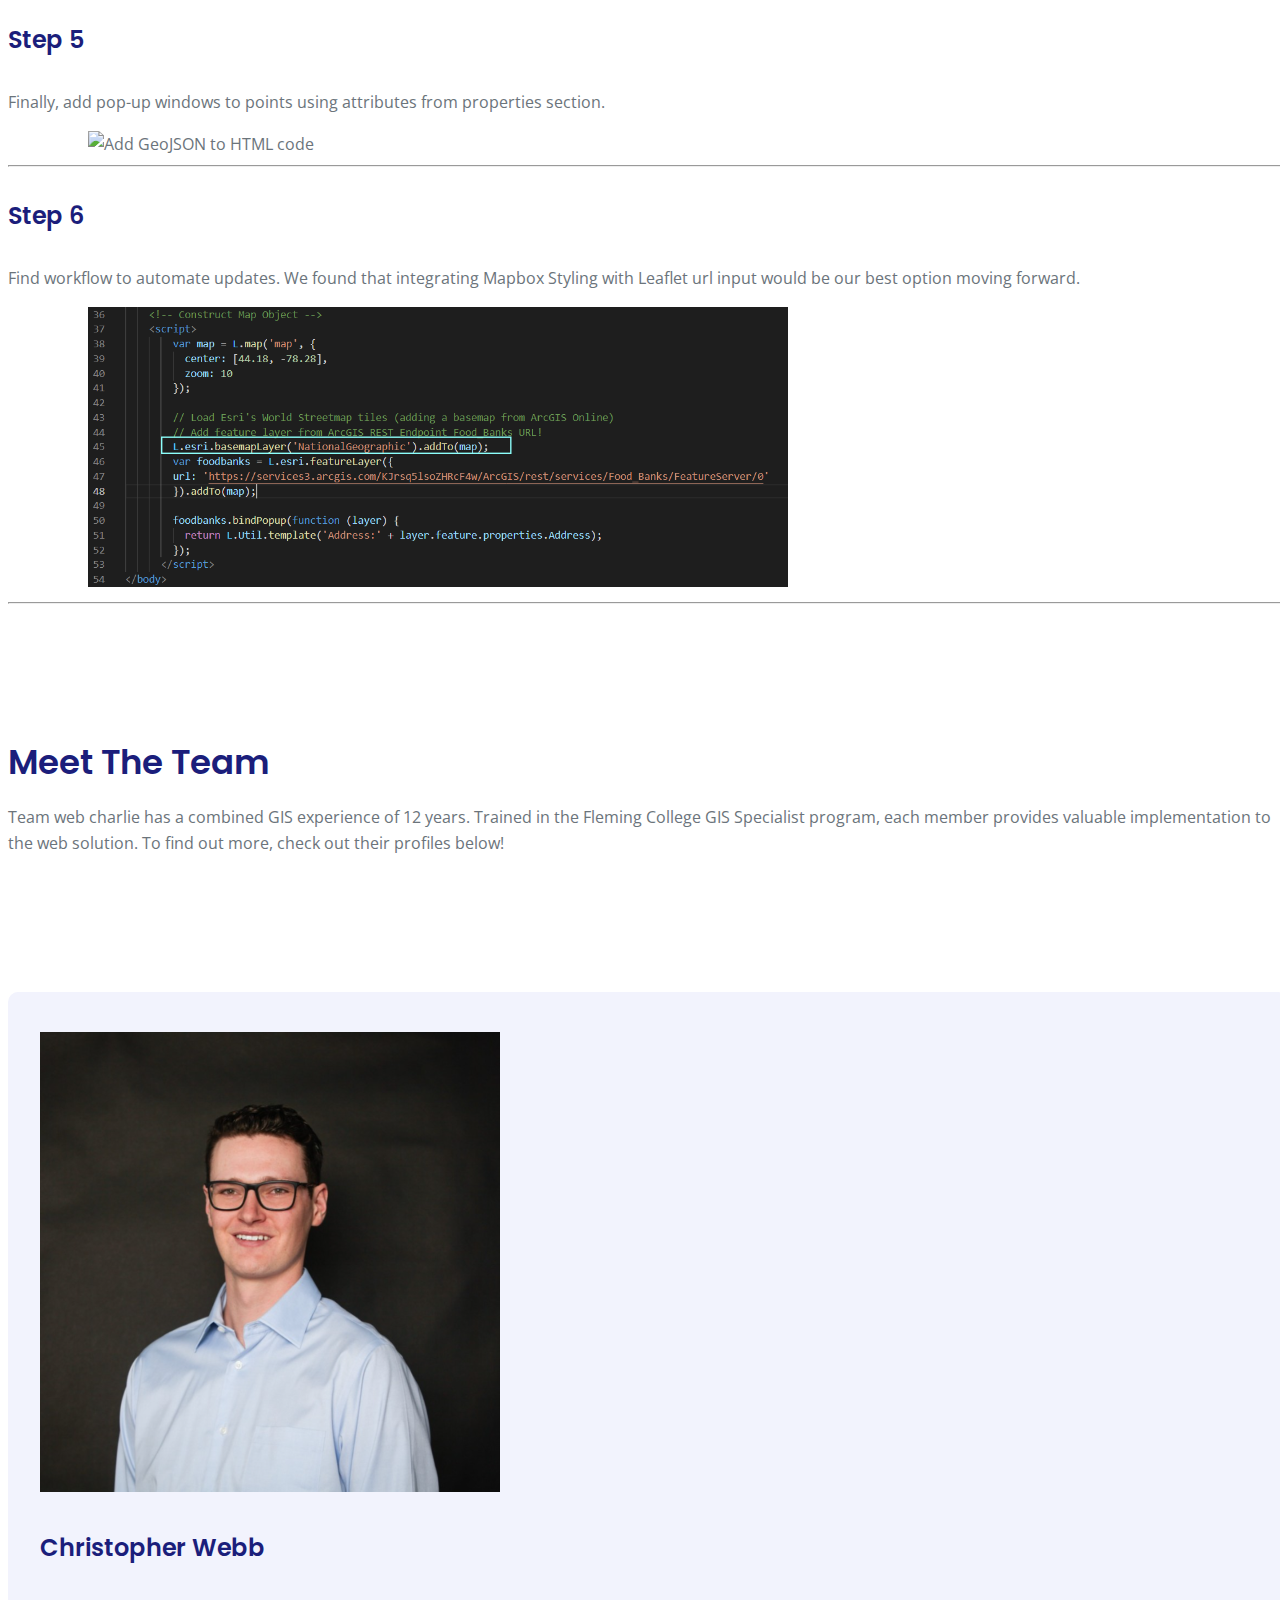
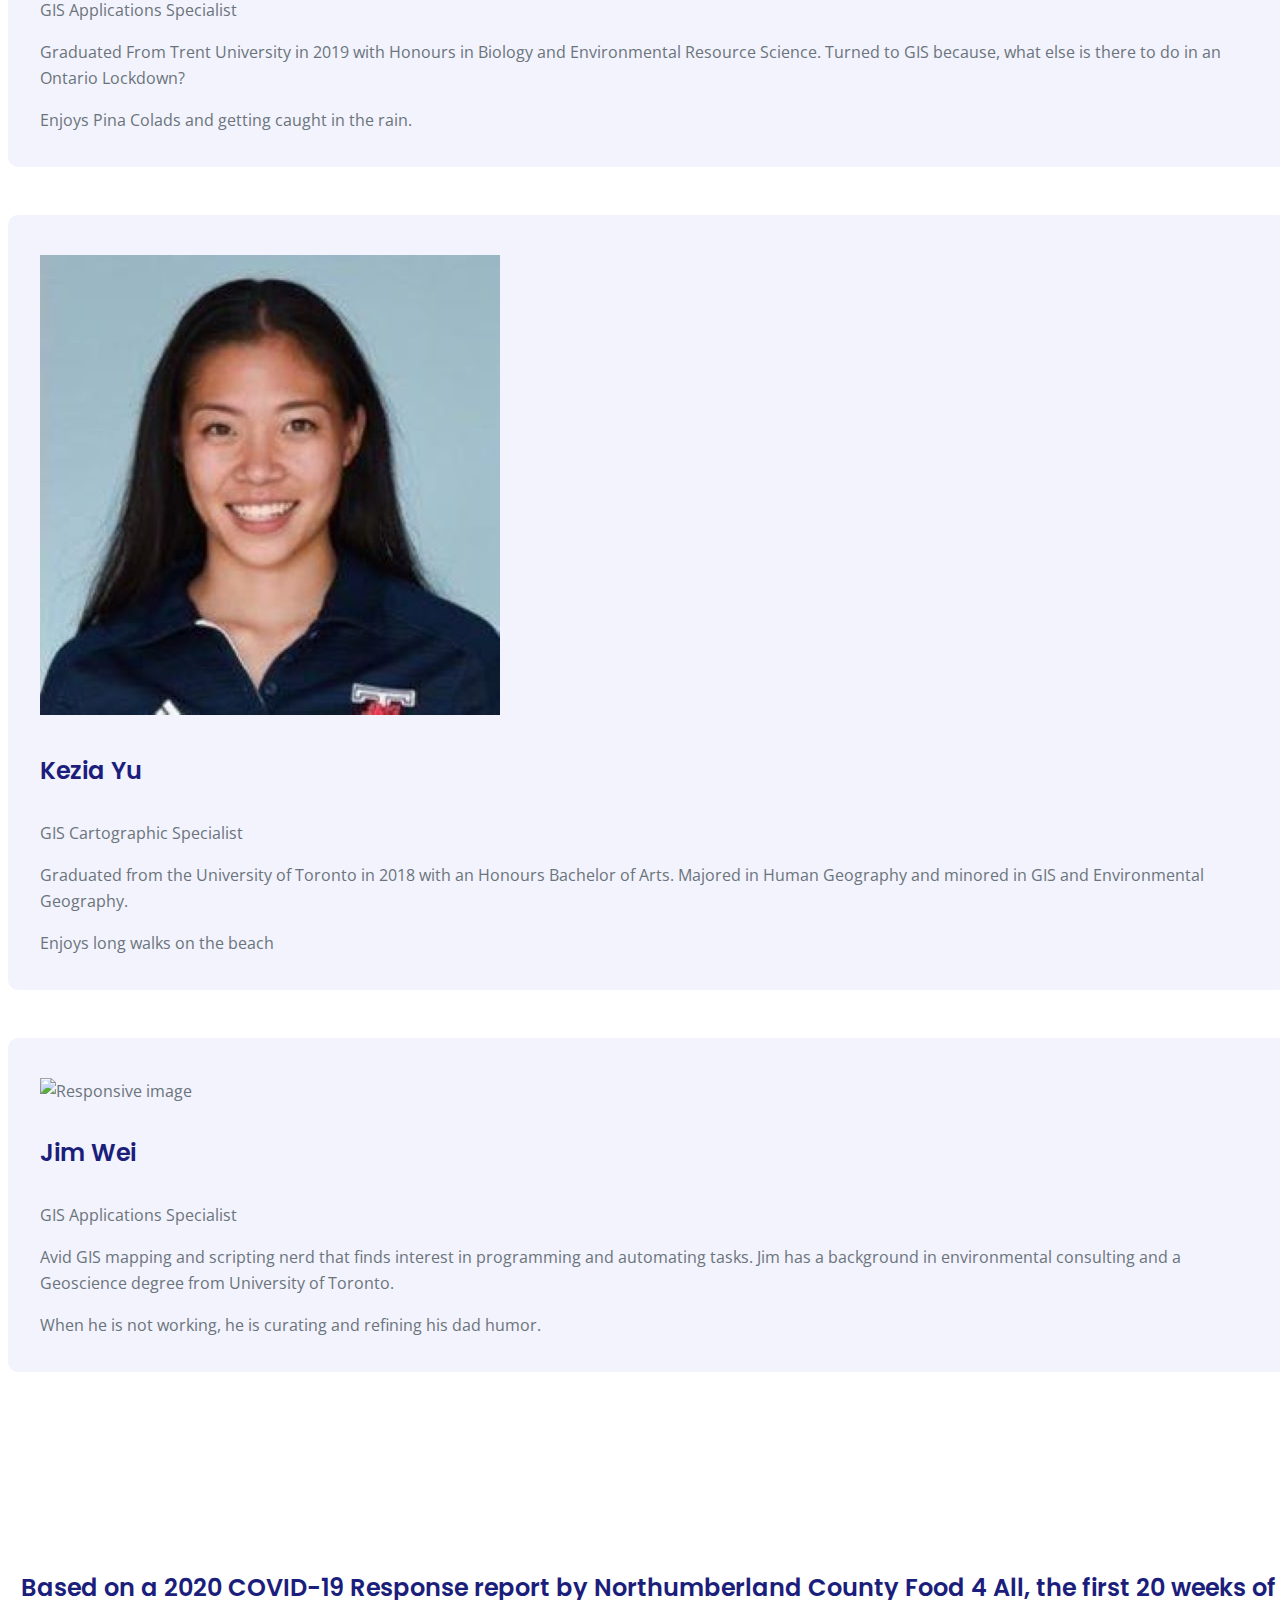
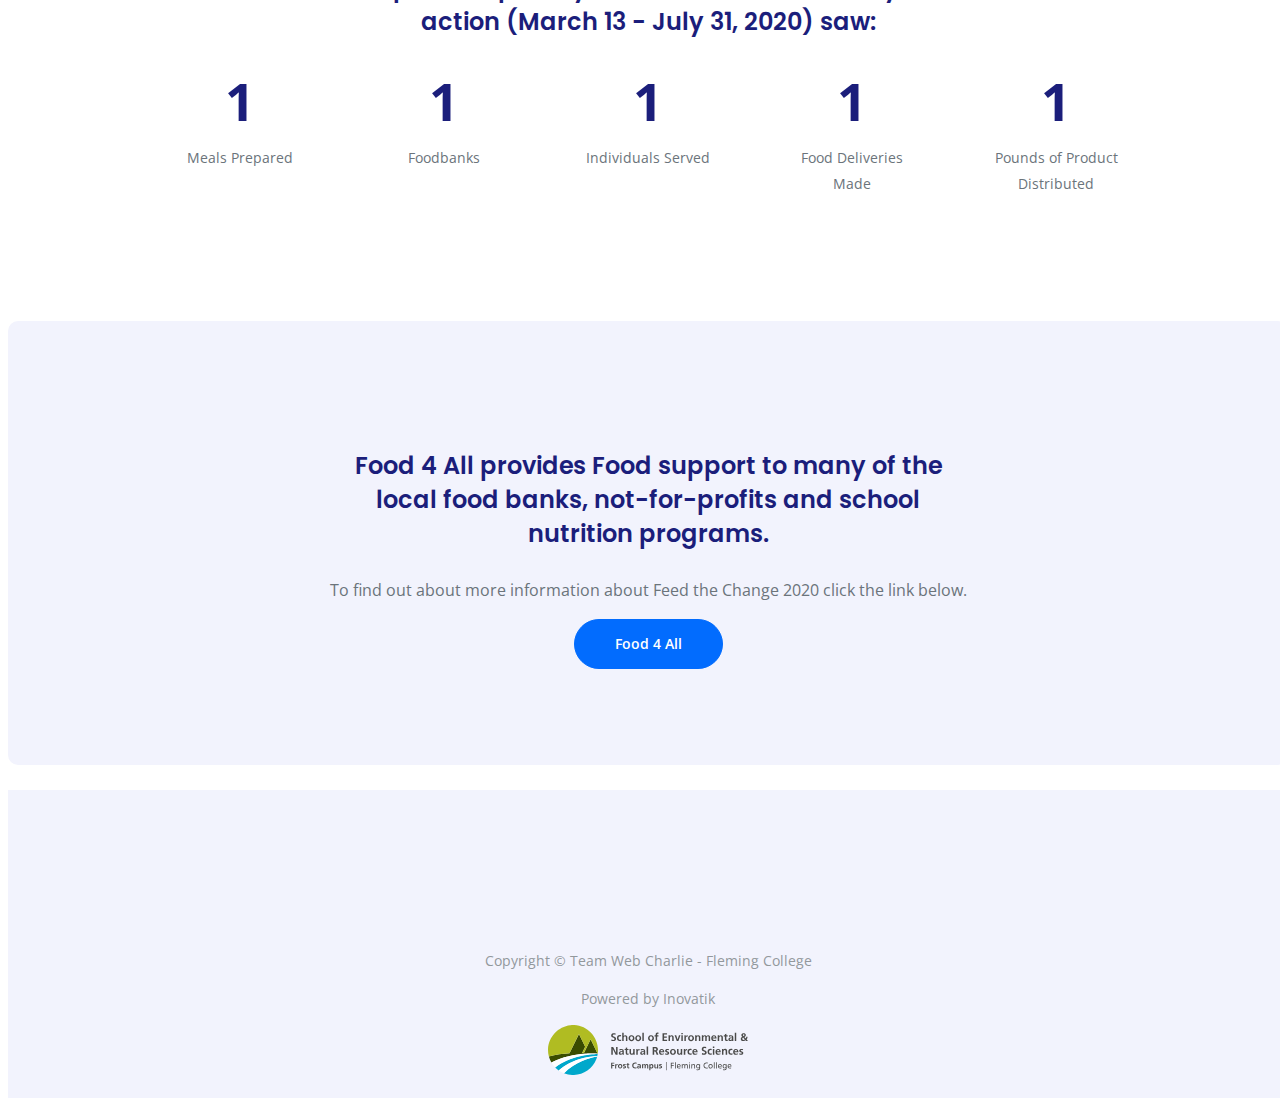
==== commit fc895011: "Merge pull request #36 from keziayu/main" ====
--- a/index.html
+++ b/index.html
@@ -357,6 +357,9 @@
                         <hr>
                         <h4>Step 6</h4>
                         <p>Find workflow to automate updates. We found that integrating Mapbox Styling with Leaflet url input would be our best option moving forward.</p> 
+                        <div class="image-container">
+                            <img class="img-fluid" src="images/Step6.PNG" width="700" alt="Leaflet map code">
+                        </div>
                         <hr>
 
                 </div> <!-- end of col -->
